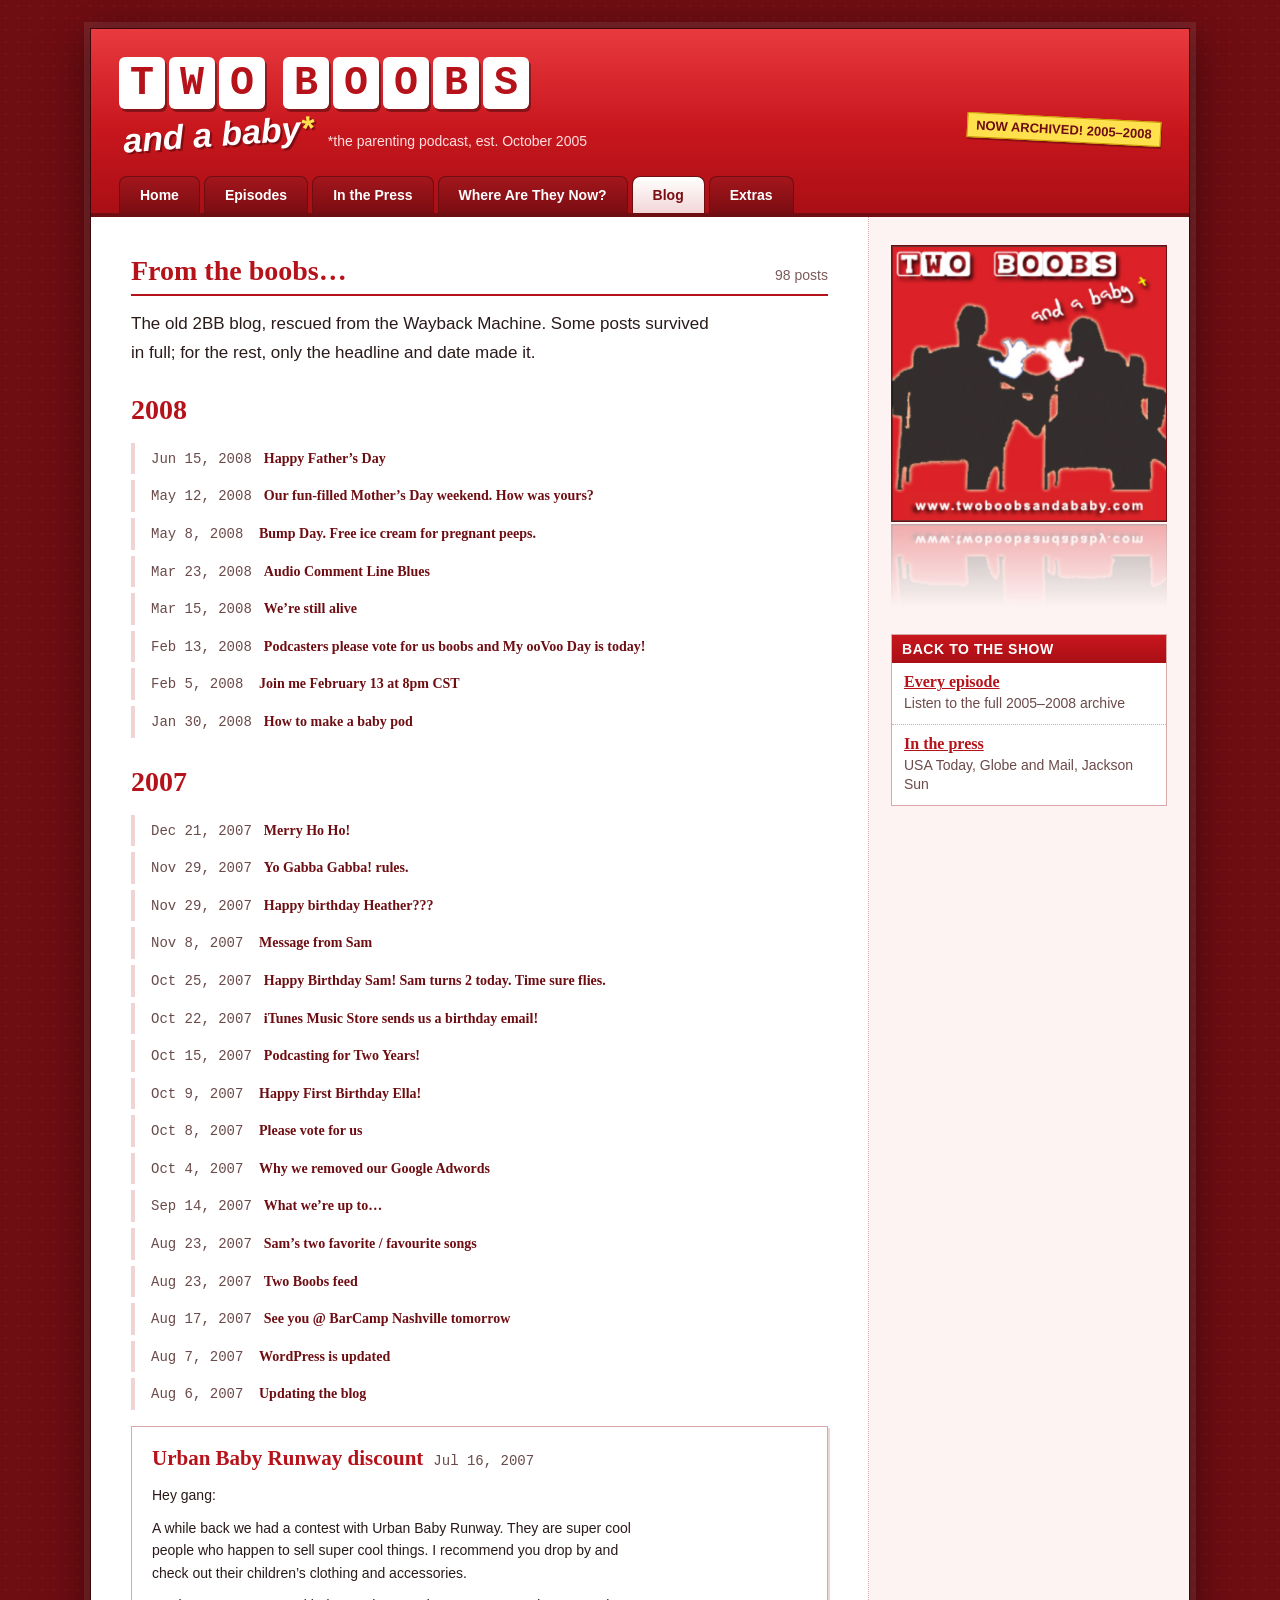
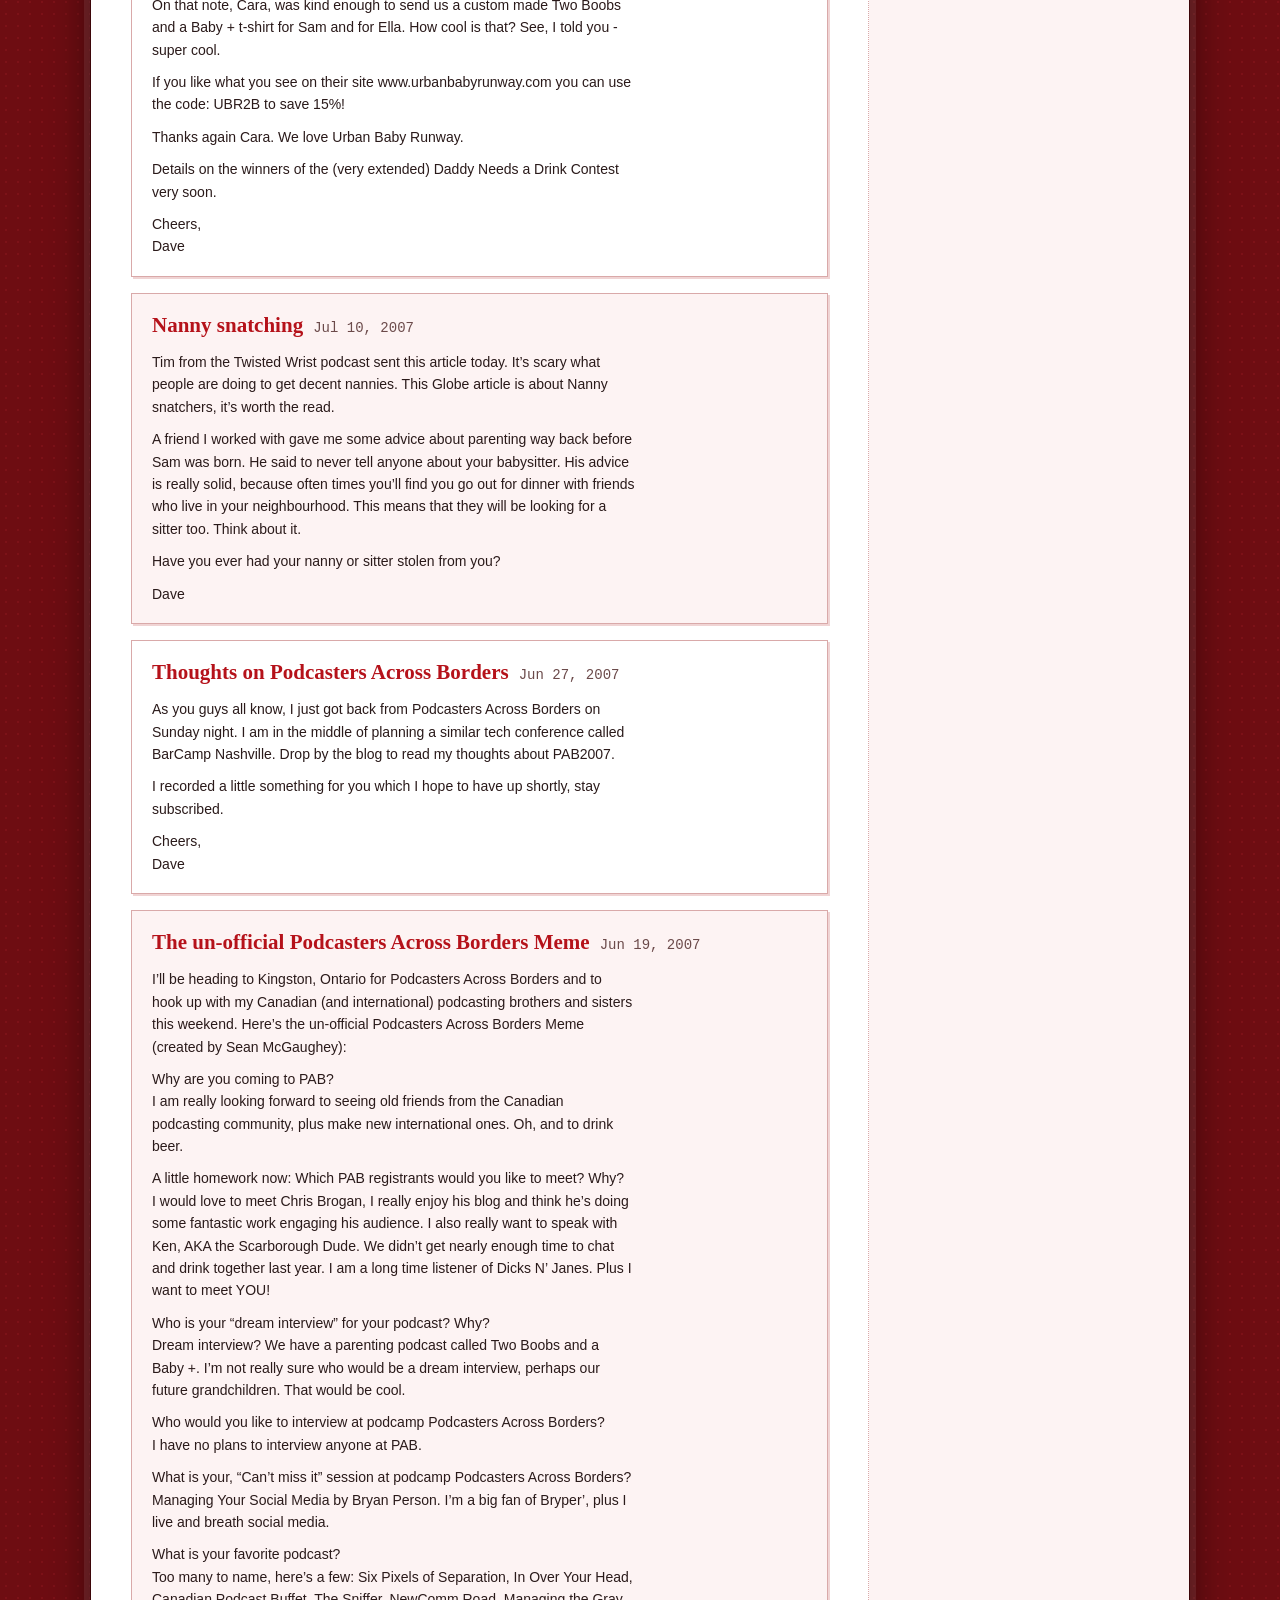
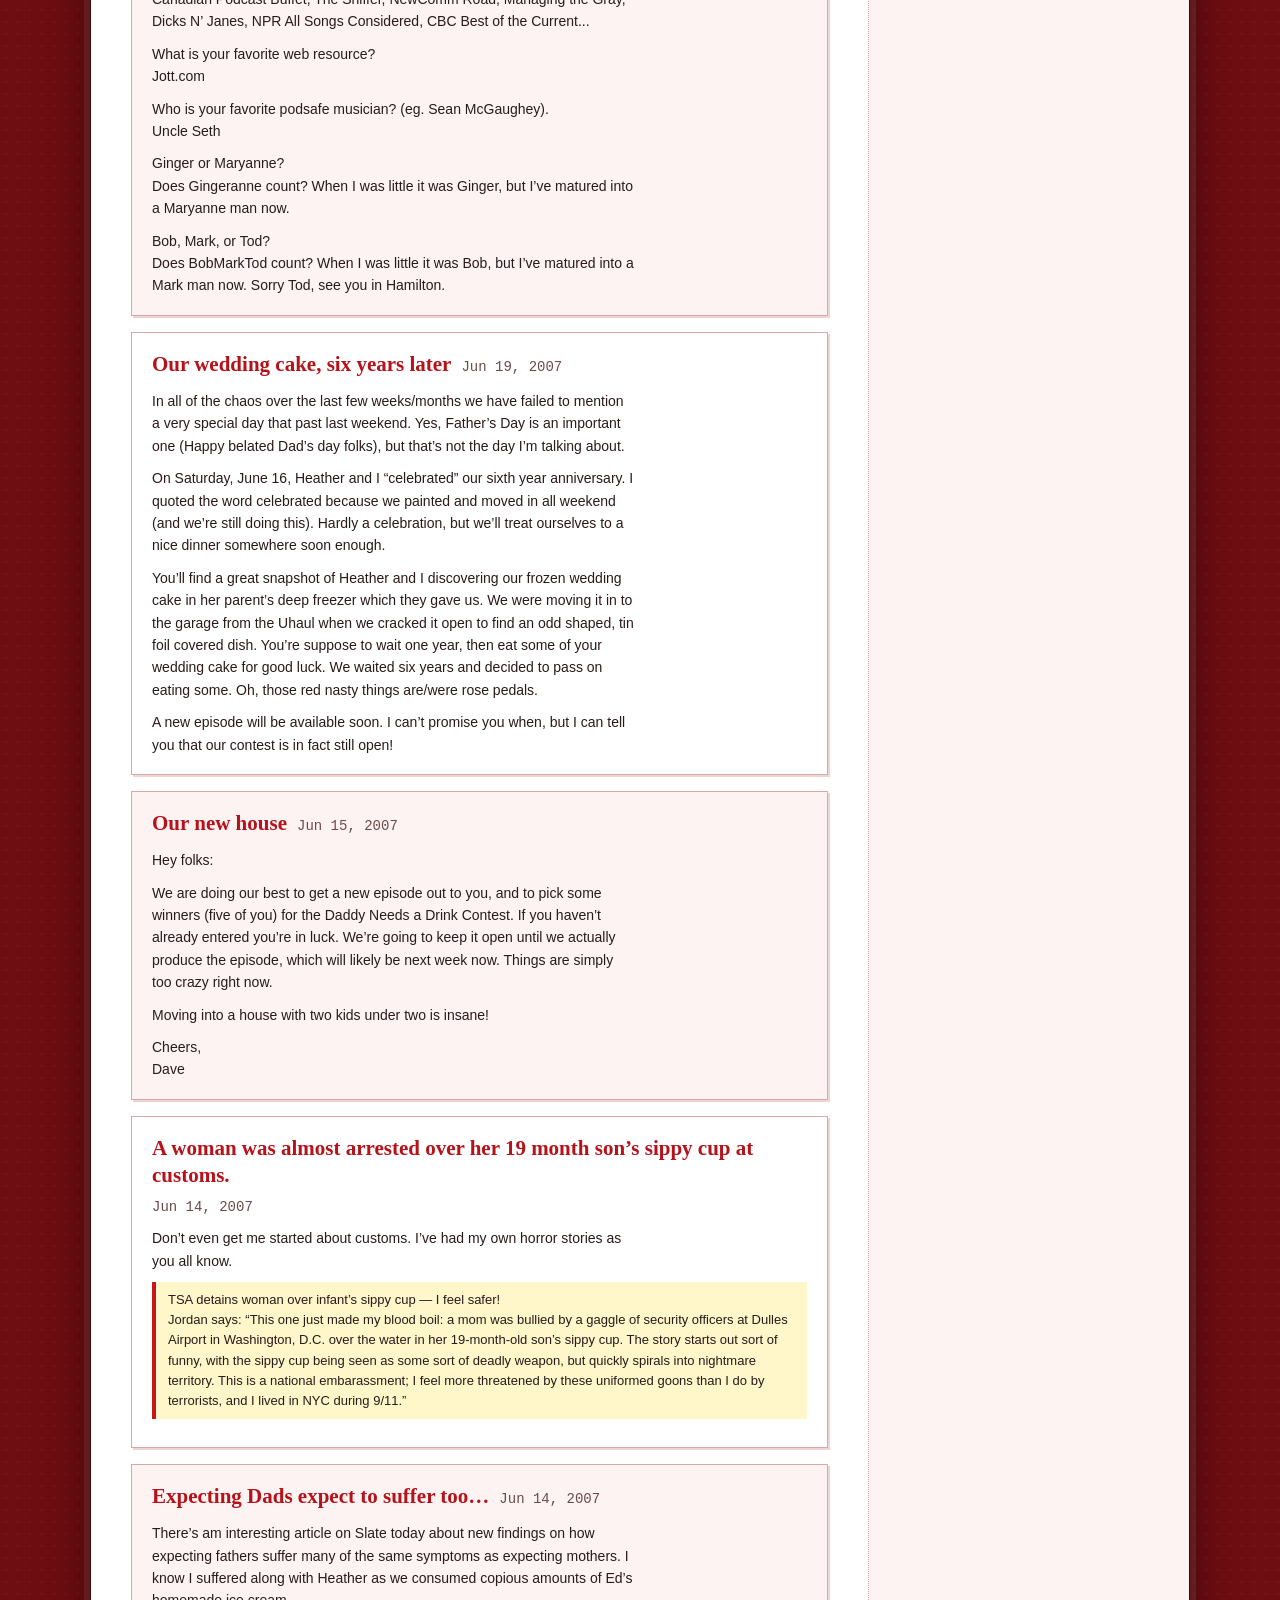
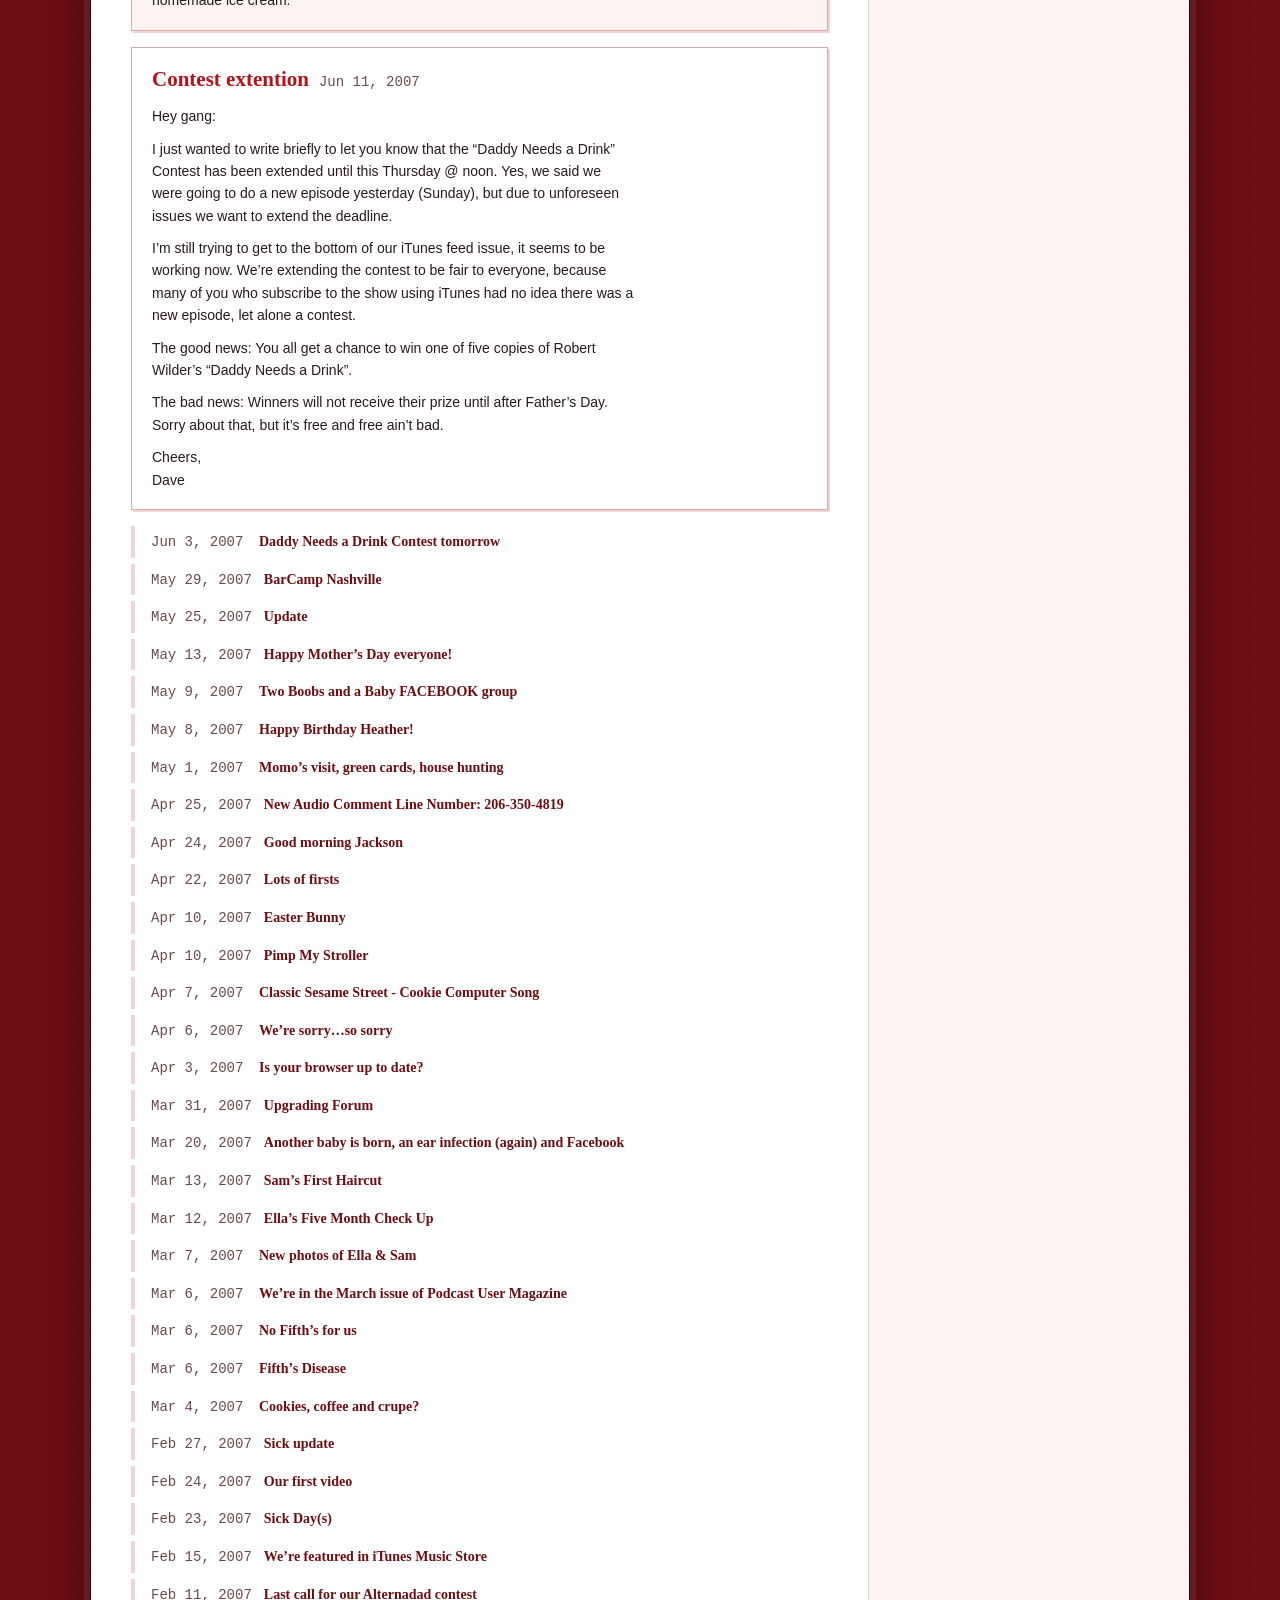
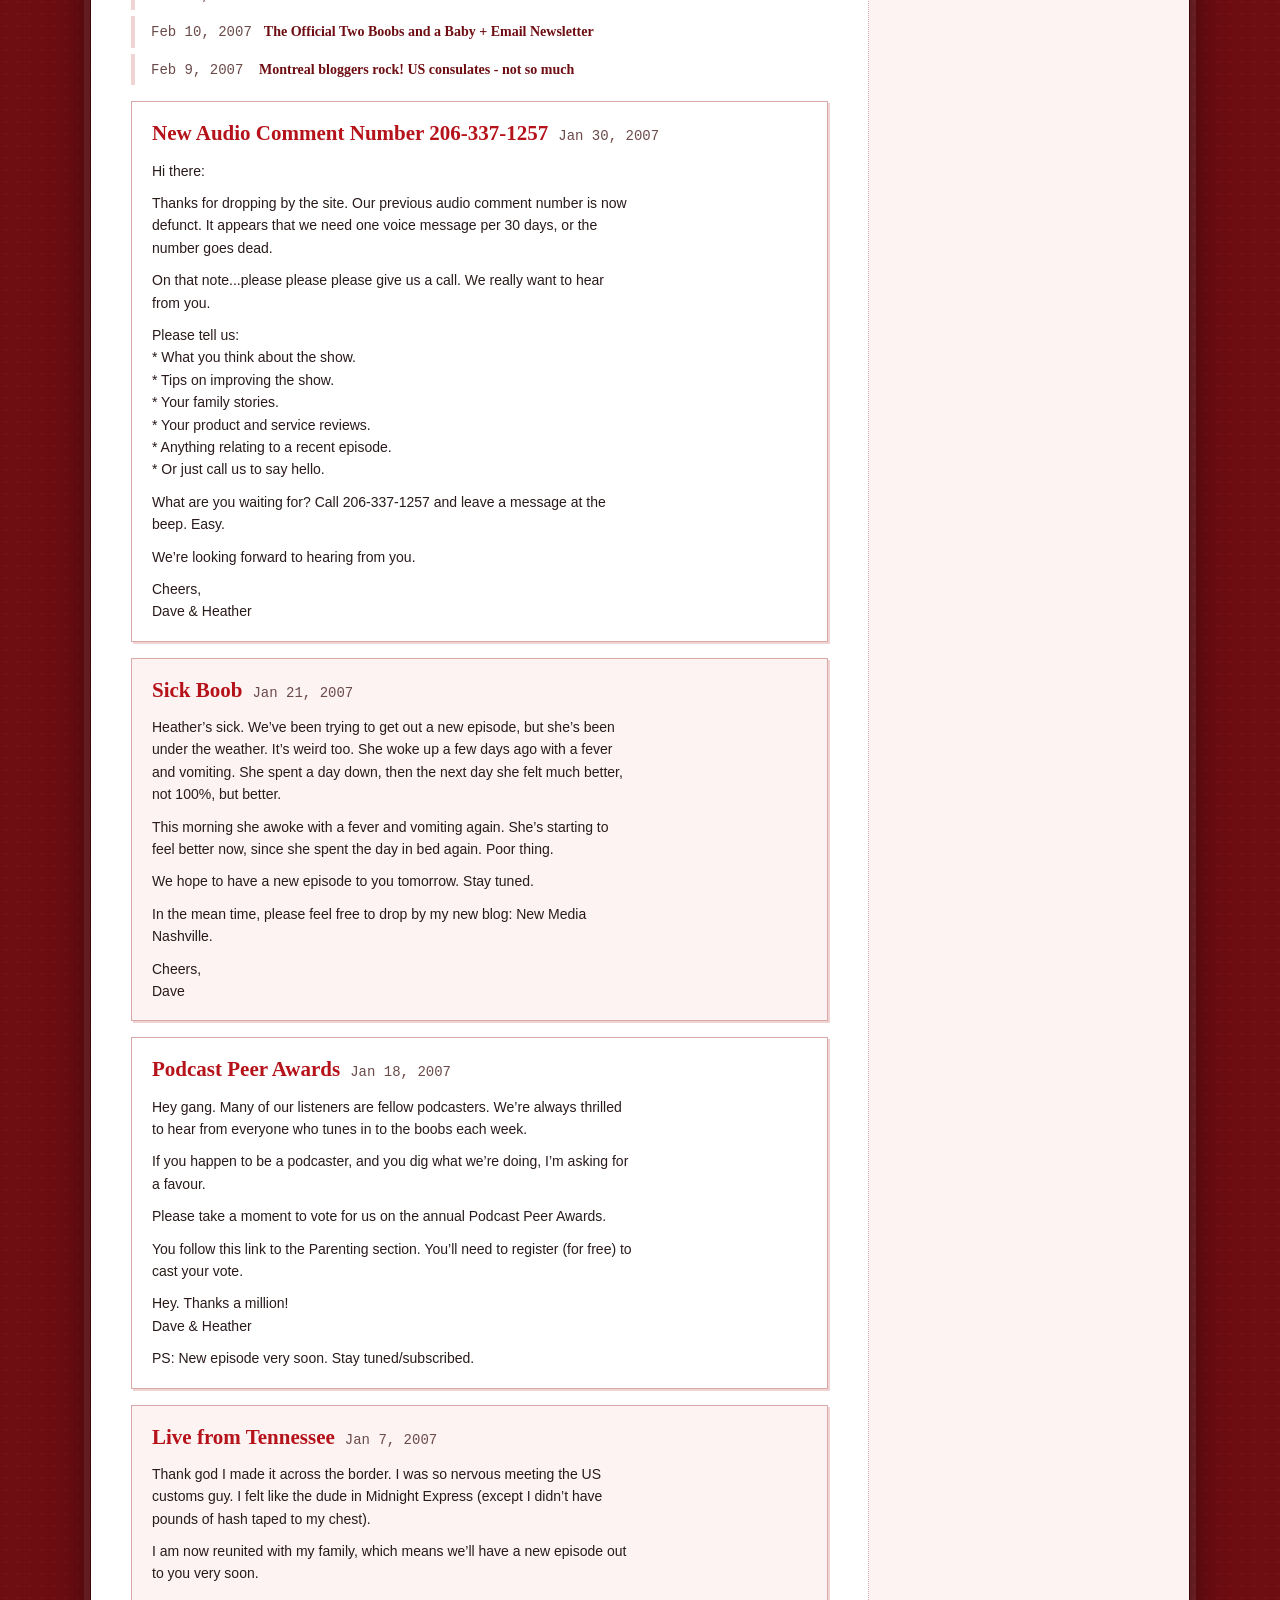
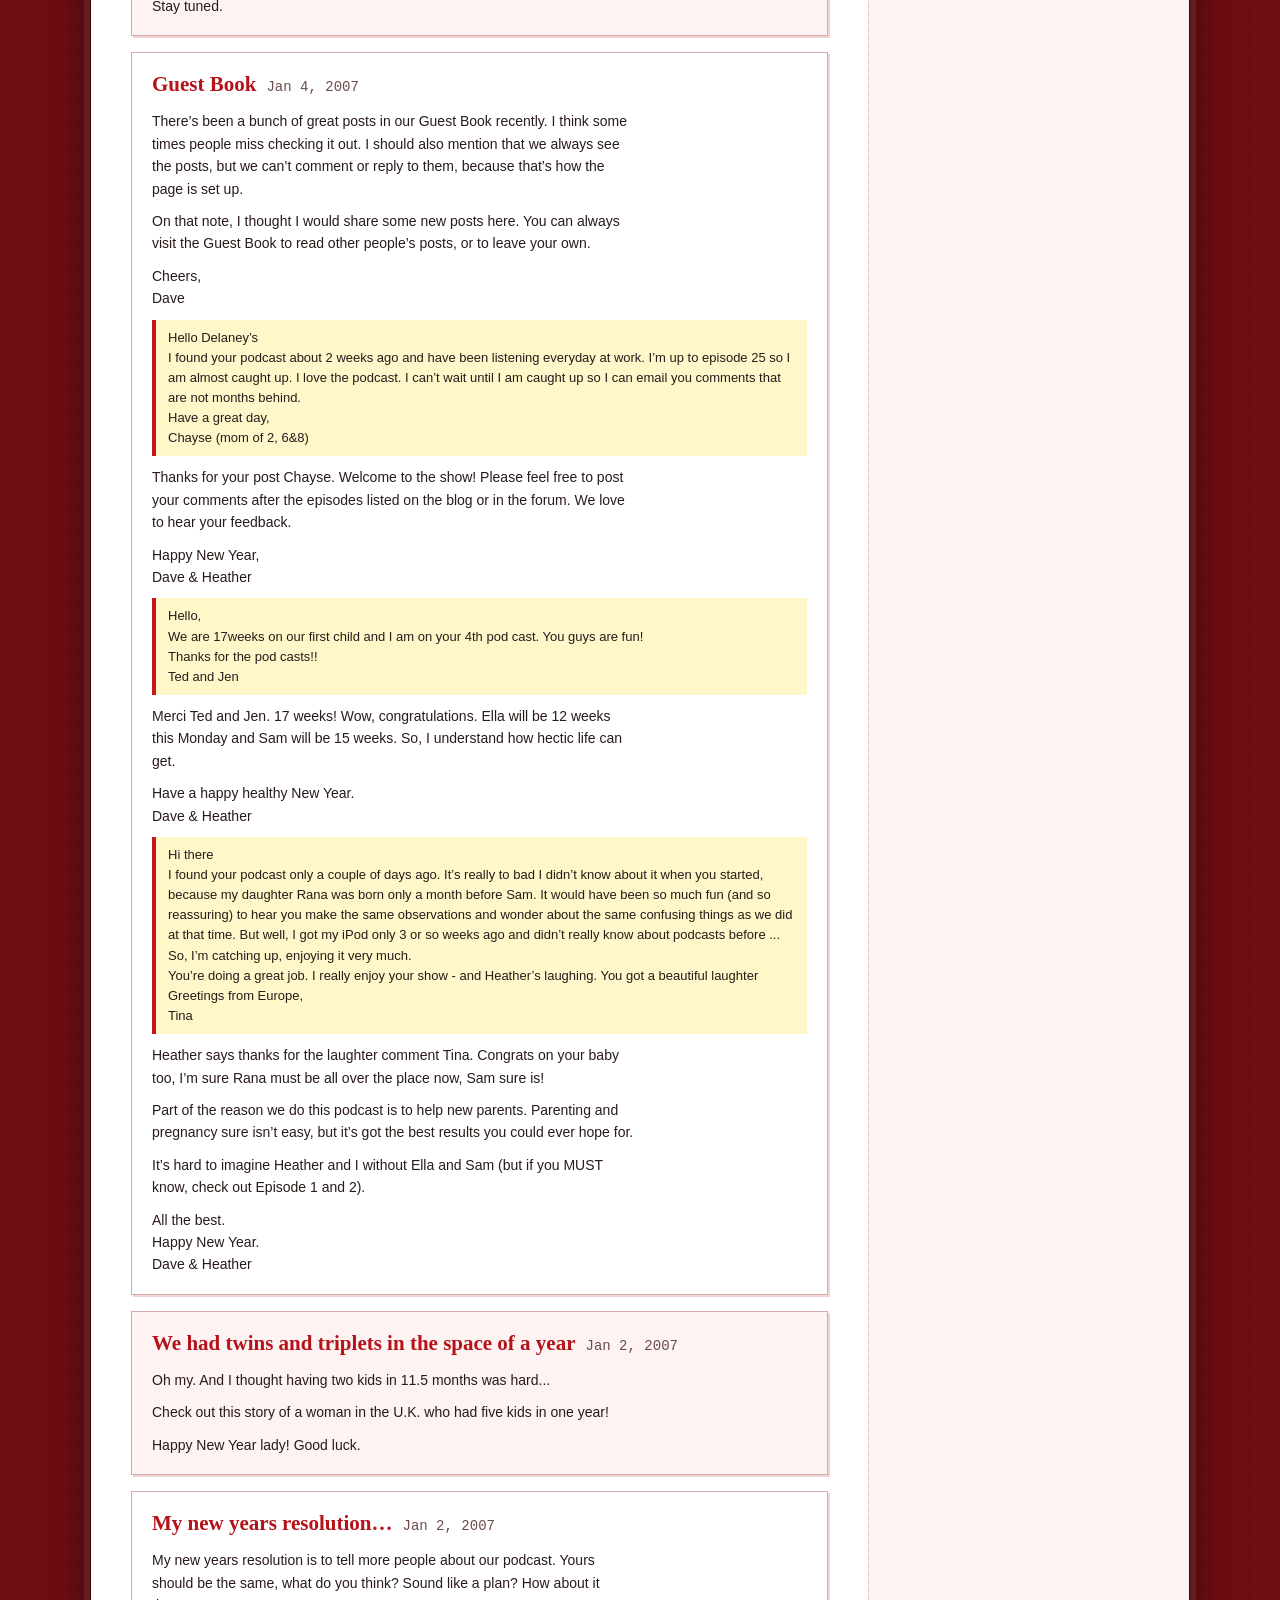
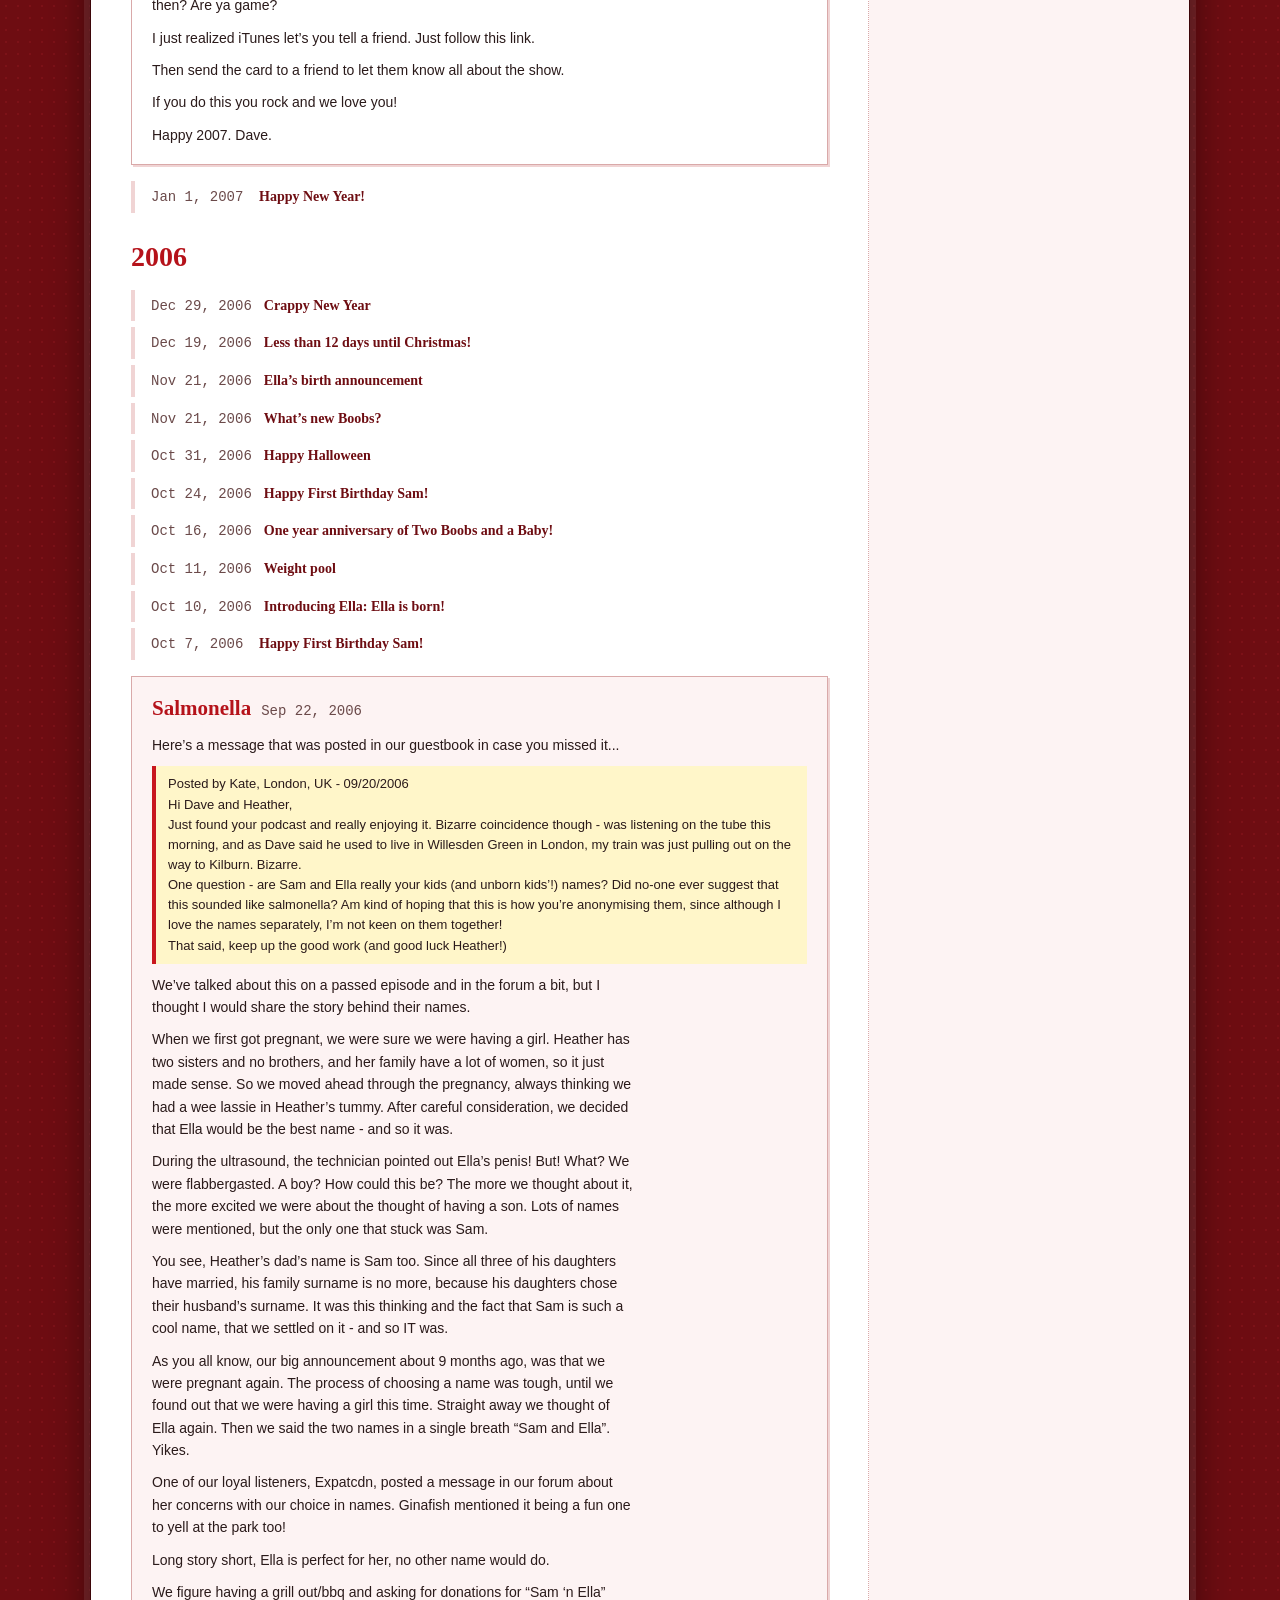
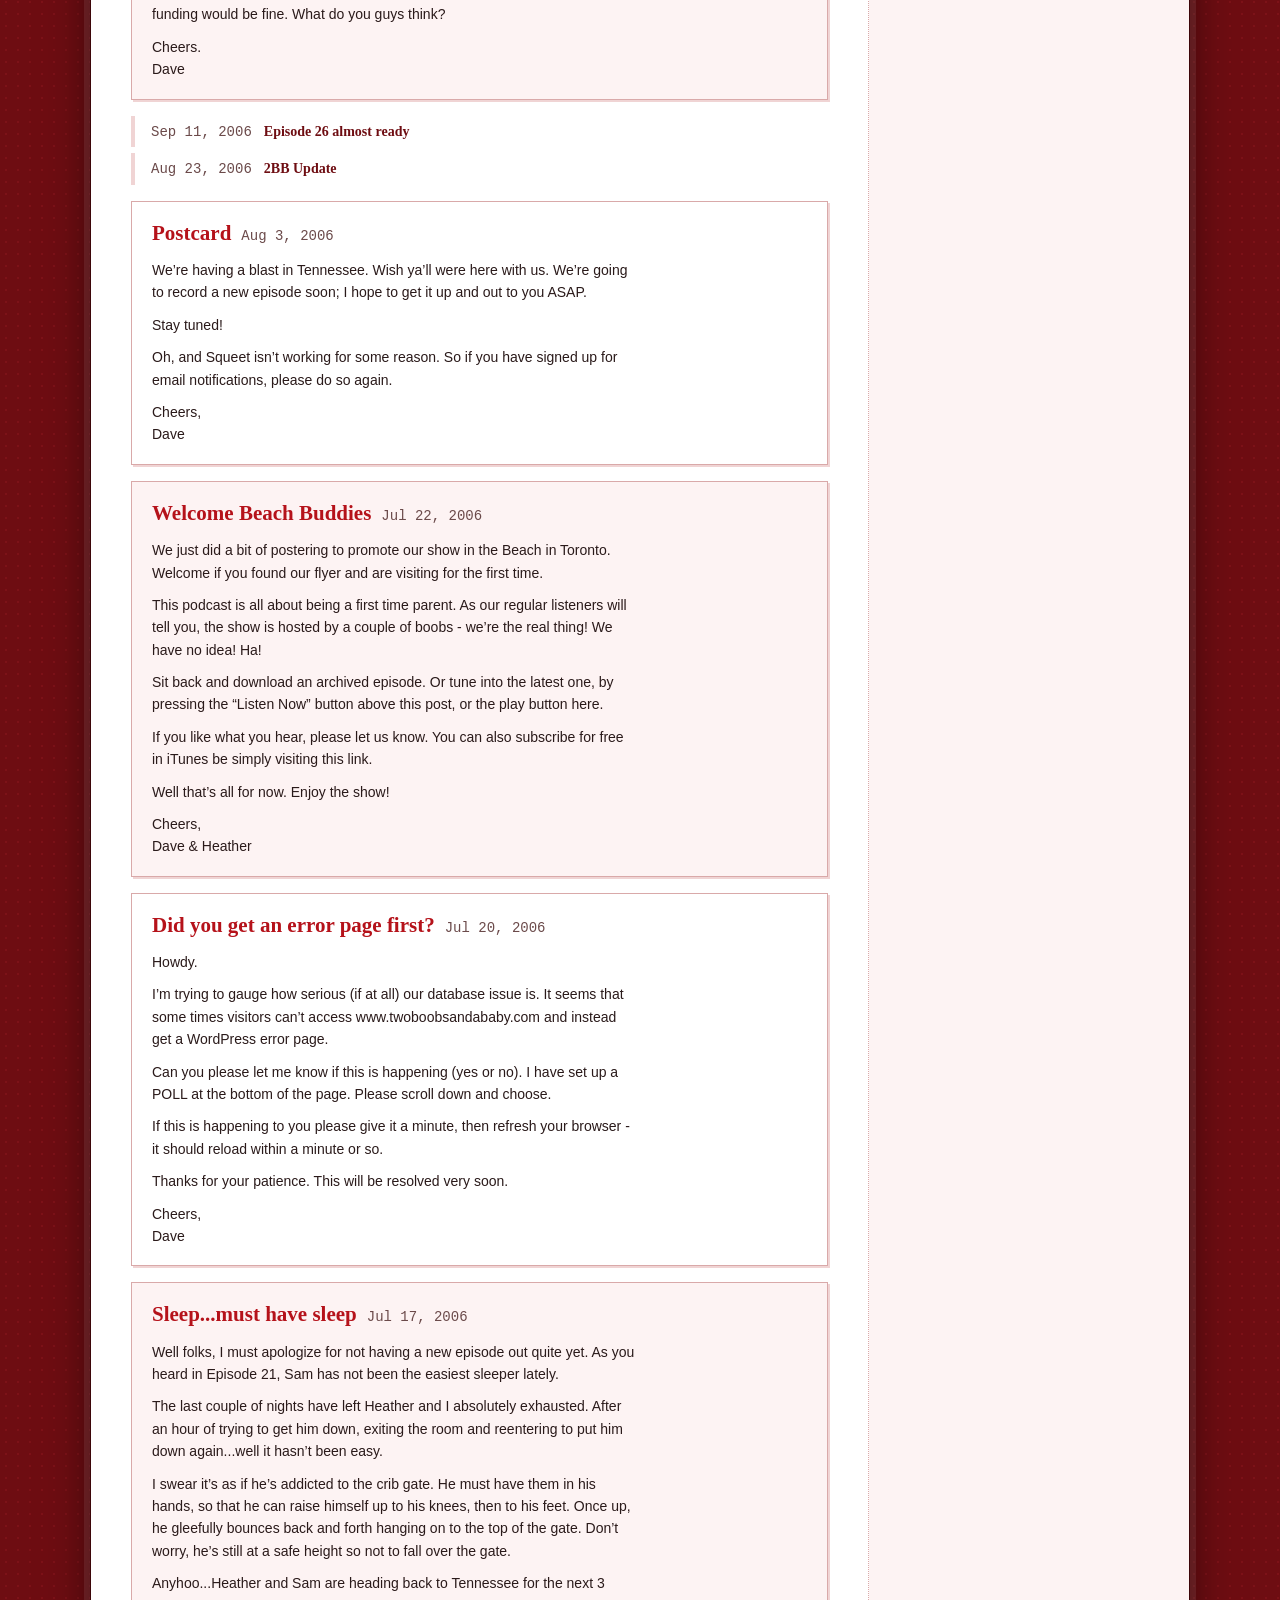
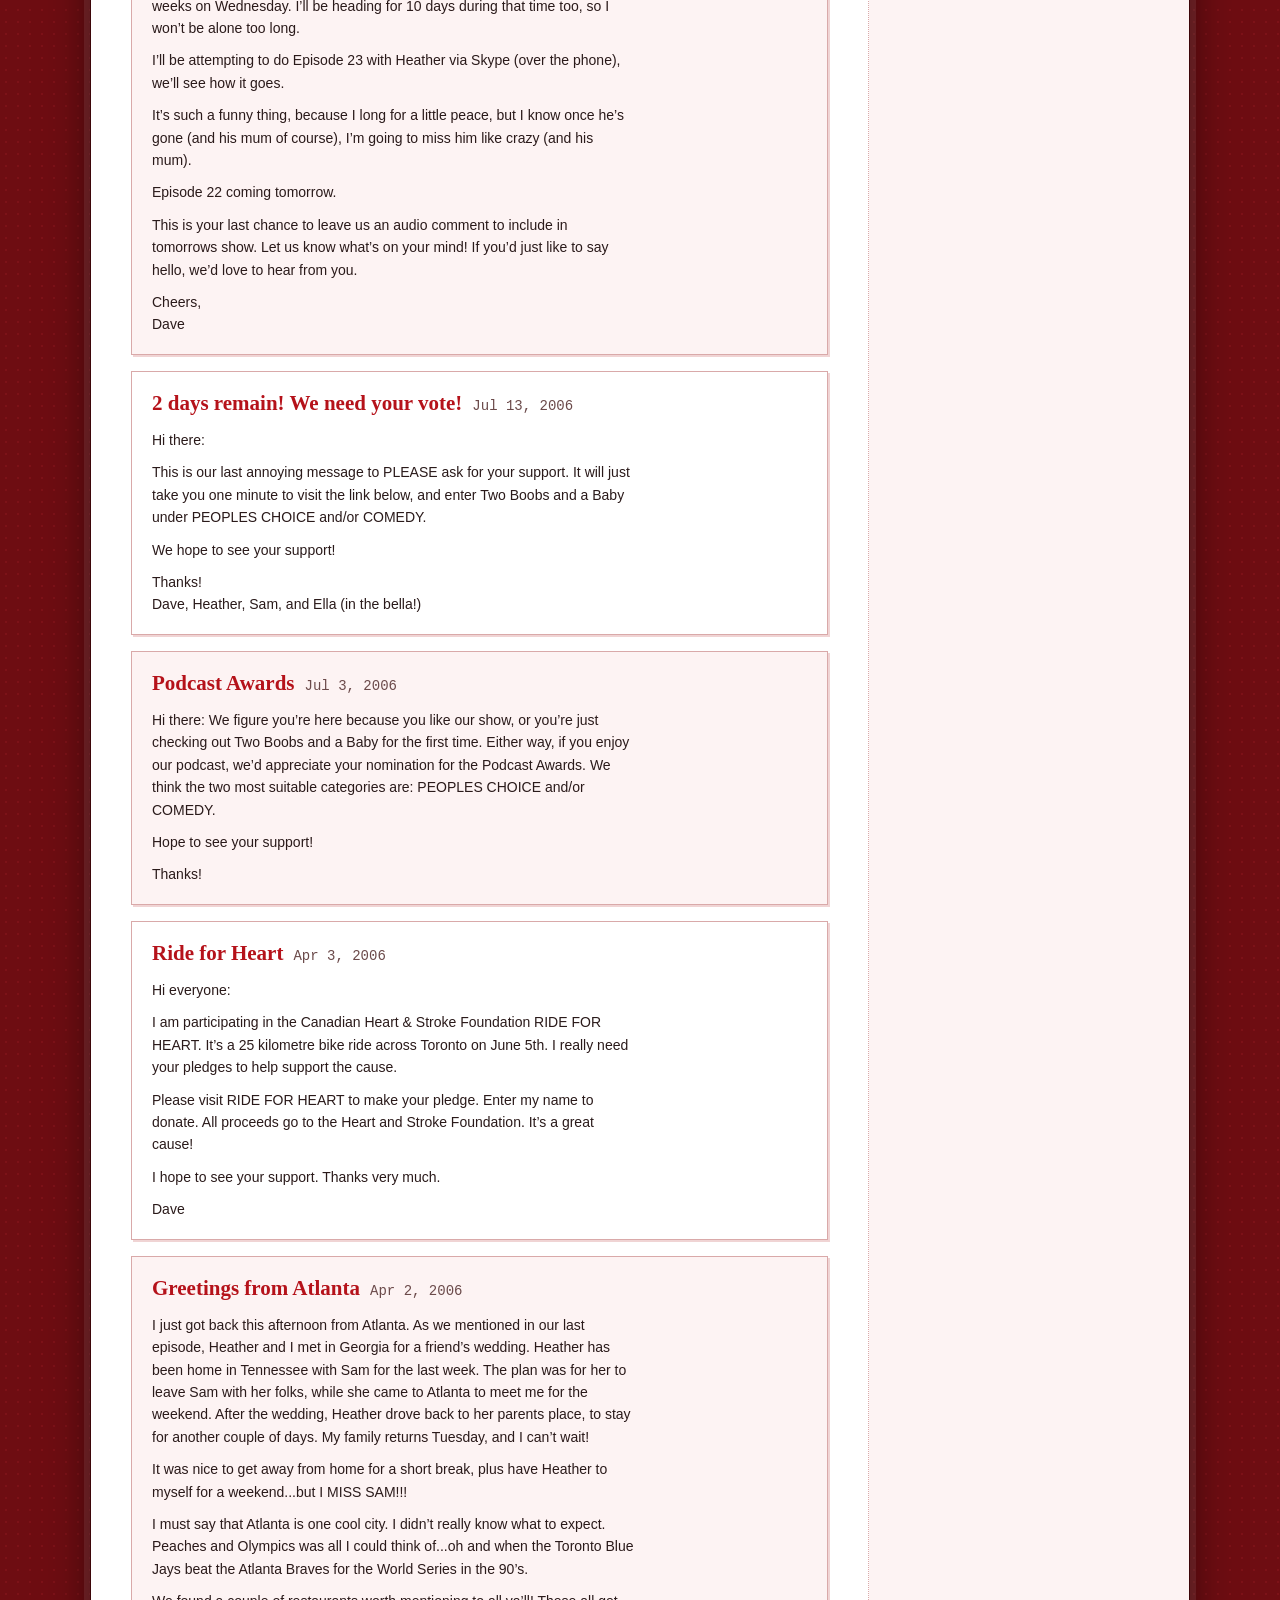
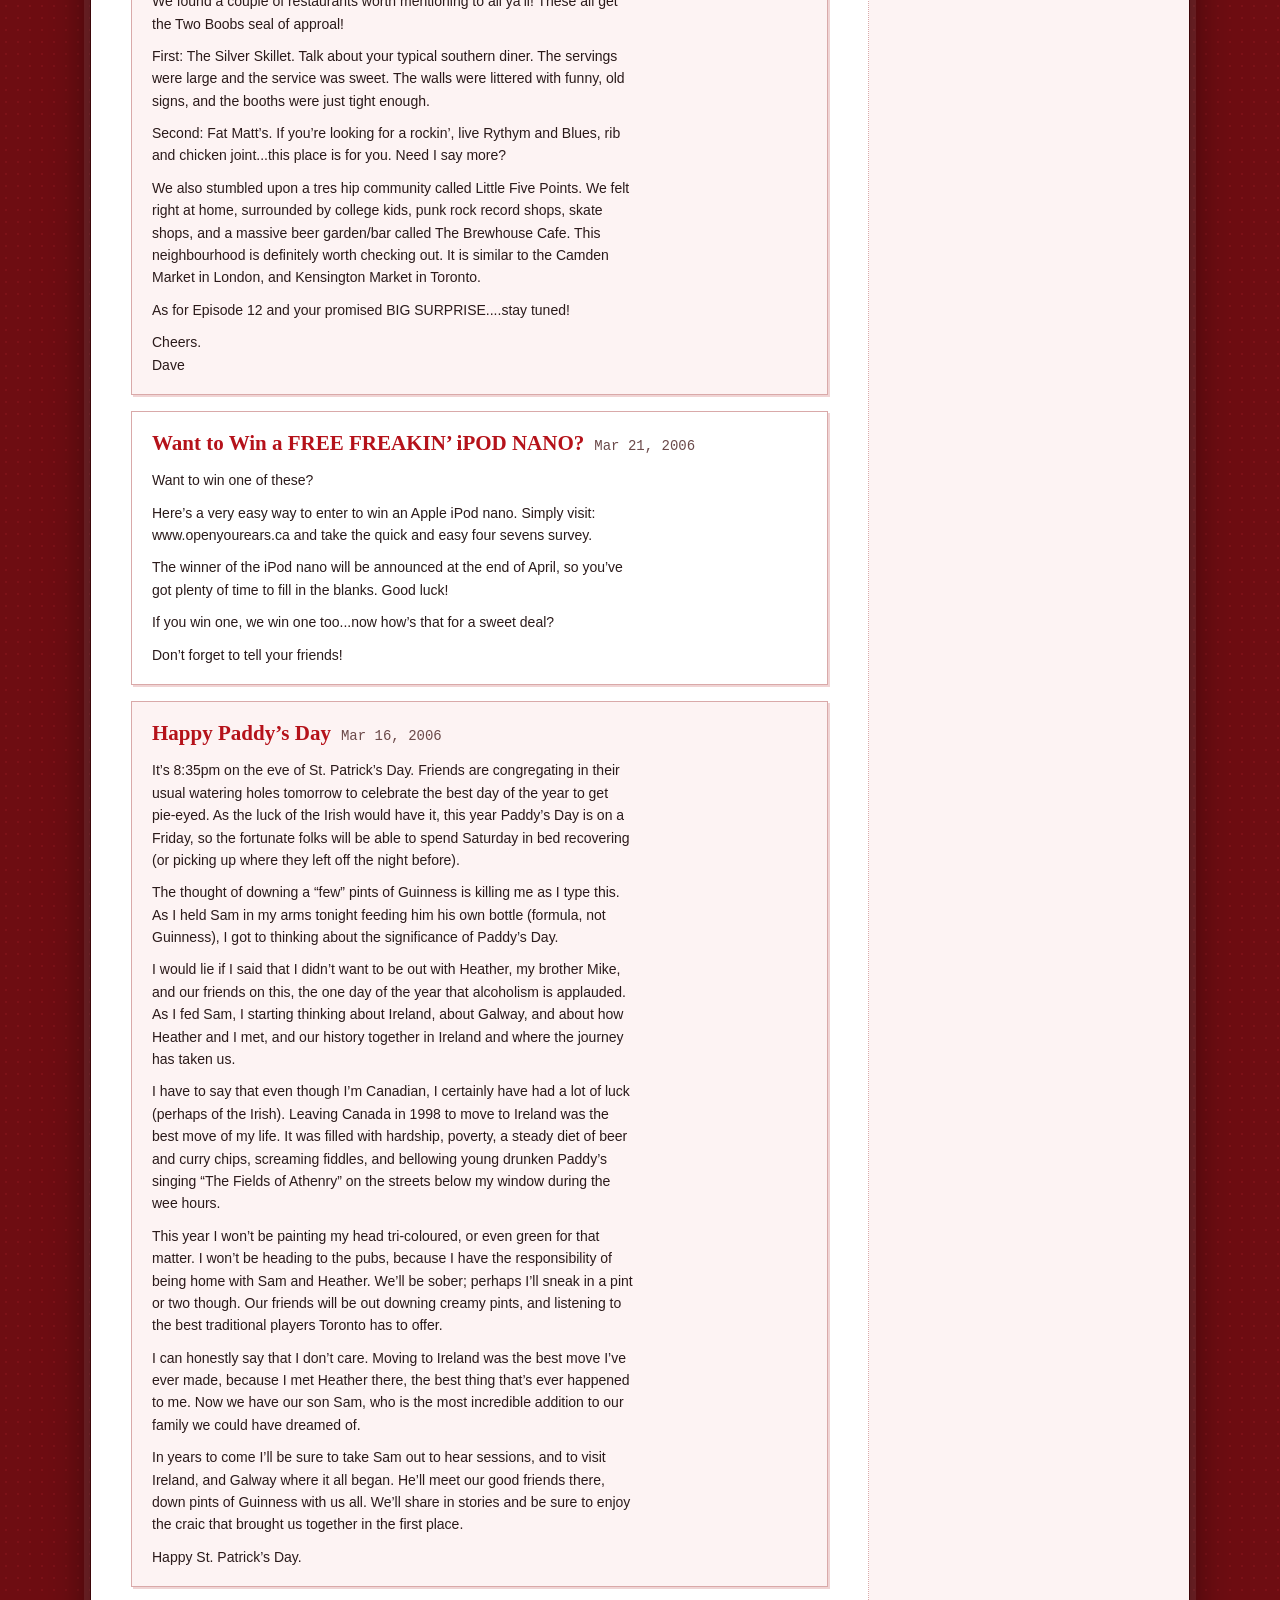
==== blog.html @ a7ed1b7a "Add Blog page with old blog posts and forum threads; timecodes in episode notes - blog.html + blog.j" ====
<!DOCTYPE html>
<html lang="en">
<head>
<meta charset="utf-8">
<meta name="viewport" content="width=device-width, initial-scale=1">
<title>Blog — Two Boobs and a Baby (2005–2008)</title>
<meta name="description" content="Posts from the old Two Boobs and a Baby blog and forum, 2006–2008.">
<link rel="icon" href="assets/album-art.png">
<link rel="stylesheet" href="styles.css">
<script src="blog.js" defer></script>
</head>
<body>
<div class="page">
  <header class="masthead">
    <div class="masthead-top">
      <a class="logo" href="index.html" style="text-decoration:none;background:none">
        <div class="tiles">
          <div class="tile-group"><span>T</span><span>W</span><span>O</span></div>
          <div class="tile-group"><span>B</span><span>O</span><span>O</span><span>B</span><span>S</span></div>
        </div>
        <div class="subline">
          <span class="and-a-baby">and a baby<span class="star">*</span></span>
          <span class="tagline">*the parenting podcast, est. October 2005</span>
        </div>
      </a>
      <span class="sticker">NOW ARCHIVED! 2005–2008</span>
    </div>
    <nav class="tabs">
      <a href="index.html#about">Home</a>
      <a href="index.html#episodes">Episodes</a>
      <a href="index.html#press">In the Press</a>
      <a href="index.html#now">Where Are They Now?</a>
      <a href="blog.html" class="active">Blog</a>
      <a href="extras.html">Extras</a>
    </nav>
  </header>

  <div class="columns">
    <main>
      <section id="blog">
        <div class="section-head">
          <h1>From the boobs…</h1>
          <span class="count" id="blog-count"></span>
        </div>
        <p>The old 2BB blog, rescued from the Wayback Machine. Some posts survived in full; for the rest, only the headline and date made it.</p>
        <div class="extras-list" id="blog-list"></div>
      </section>

      <section id="forum">
        <h2>Meanwhile, in the forum…</h2>
        <p>A few threads from the Two Boobs and a Baby Forum, where listeners ranked up from Fetus to Teenager.</p>
        <div class="extras-list" id="forum-list"></div>
      </section>
    </main>

    <aside>
      <img class="album-art" src="assets/album-art.png" alt="Two Boobs and a Baby album art">
      <div class="box">
        <div class="box-head">Back to the show</div>
        <a href="index.html#episodes"><span class="pub">Every episode</span><span class="meta">Listen to the full 2005–2008 archive</span></a>
        <a href="index.html#press"><span class="pub">In the press</span><span class="meta">USA Today, Globe and Mail, Jackson Sun</span></a>
      </div>
    </aside>
  </div>

  <footer>
    <span>© 2005–2008 Two Boobs and a Baby · Heather &amp; Dave Delaney</span>
    <span>Contact us <a href="mailto:boobsbaby@gmail.com" style="color:#fff">boobsbaby@gmail.com</a></span>
  </footer>
</div>
</body>
</html>
---- styles.css ----
* { box-sizing: border-box; }
html { scroll-behavior: smooth; }
body { margin: 0; background: #6e0d12 radial-gradient(#7d1218 1.5px, transparent 1.5px) 0 0/12px 12px; font-family: Verdana, Geneva, Tahoma, sans-serif; color: #2a1a1a; padding: 28px 14px 48px; -webkit-font-smoothing: antialiased; }
@media (max-width: 560px) { body { padding: 0; } .page { border: none; box-shadow: none; } }
:focus-visible { outline: 3px solid #ffe14d; outline-offset: 2px; }
img { max-width: 100%; }
a { color: #c41820; text-decoration: underline; }
a:hover { color: #7a0d12; background: #ffef9e; }

.page { max-width: 980px; margin: 0 auto; background: #fff; border: 1px solid #3d0609; box-shadow: 0 0 0 6px rgba(255,255,255,.08), 0 10px 40px rgba(0,0,0,.5); }

/* Masthead */
.masthead { background: linear-gradient(#e83a3f, #c8161d 55%, #a90f15); border-bottom: 4px solid #6e0d12; padding: 28px 28px 0; }
.masthead-top { display: flex; align-items: flex-end; justify-content: space-between; gap: 20px; flex-wrap: wrap; }
.logo { display: flex; flex-direction: column; gap: 6px; }
.tiles { display: flex; gap: 18px; flex-wrap: wrap; }
.tile-group { display: flex; gap: 4px; }
.tile-group span { width: 46px; height: 52px; display: flex; align-items: center; justify-content: center; background: #fff; border-radius: 6px; box-shadow: 2px 3px 0 rgba(0,0,0,.35); font: bold 40px "Courier New", Courier, monospace; color: #b5121a; }
.subline { display: flex; align-items: baseline; gap: 14px; flex-wrap: wrap; padding-left: 4px; }
.and-a-baby { font: italic bold 34px "Trebuchet MS", Verdana, sans-serif; color: #fff; text-shadow: 2px 2px 0 rgba(0,0,0,.35); transform: rotate(-4deg); display: inline-block; white-space: nowrap; }
.star { color: #ffe14d; }
.tagline { font-size: 12px; color: #ffe0e0; white-space: nowrap; }
.sticker { margin-bottom: 12px; font: bold 11px Verdana, sans-serif; color: #6e0d12; background: #ffe14d; border: 1px solid #c79a00; padding: 4px 8px; white-space: nowrap; transform: rotate(3deg); box-shadow: 1px 2px 0 rgba(0,0,0,.3); }
.tabs { display: flex; gap: 4px; margin-top: 22px; flex-wrap: wrap; }
.tabs a { font: bold 12px Verdana, sans-serif; color: #fff; background: linear-gradient(#a3161c, #7a0d12); border: 1px solid #6e0d12; border-bottom: none; border-radius: 8px 8px 0 0; padding: 8px 16px; text-decoration: none; white-space: nowrap; }
.tabs a.active, .tabs a:hover { color: #7a0d12; background: linear-gradient(#fff, #f3d6d6); }

/* Layout */
.columns { display: grid; grid-template-columns: minmax(0, 1fr) 300px; }
main { min-width: 0; padding: 28px; display: flex; flex-direction: column; gap: 36px; border-right: 1px dotted #d9a9a9; }
@media (max-width: 820px) {
  .columns { grid-template-columns: minmax(0, 1fr); }
  main { border-right: none; border-bottom: 1px dotted #d9a9a9; }
  aside { display: grid !important; grid-template-columns: repeat(auto-fit, minmax(min(100%, 240px), 1fr)); align-items: start; }
}
@media (max-width: 560px) {
  .masthead { padding: 20px 16px 0; }
  .tile-group span { width: 34px; height: 40px; font-size: 30px; }
  .and-a-baby { font-size: 28px; }
  .tagline { white-space: normal; }
  .tabs a { padding: 7px 10px; font-size: 11px; }
  main, aside { padding: 20px 16px; }
}
section { display: flex; flex-direction: column; gap: 14px; }
h1, h2 { margin: 0; font: bold 22px/1.25 Georgia, "Times New Roman", serif; color: #b5121a; text-wrap: balance; }
section > h1, section > h2 { border-bottom: 2px solid #b5121a; padding-bottom: 6px; }
p { margin: 0; font-size: 14px; line-height: 1.7; text-wrap: pretty; max-width: 62ch; }
.signoff { color: #7a0d12; }
.section-head { display: flex; justify-content: space-between; align-items: baseline; gap: 12px; flex-wrap: wrap; border-bottom: 2px solid #b5121a; padding-bottom: 6px; }
.count { font-size: 11px; color: #7a5a5a; }

/* Episodes */
.ep-table { border: 1px solid #d9a9a9; }
.ep-grid { display: grid; grid-template-columns: 170px 64px 92px minmax(0,1fr) 52px; gap: 12px; align-items: center; }
.ep-header { padding: 6px 10px; background: linear-gradient(#c8161d, #a90f15); color: #fff; font: bold 11px Verdana, sans-serif; text-transform: uppercase; letter-spacing: .04em; }
.r { text-align: right; }
.ep { padding: 6px 10px; background: #fff; border-top: 1px solid #f0d4d4; }
.ep:nth-child(even) { background: #fdf3f3; }
.ep:hover { background: #fff0f0; }
.ep.current { background: #fff6c9; }
.ep.current .title { font-weight: bold; }
.ep-loading { padding: 16px 10px; font-size: 13px; color: #6b4a4a; }
.code { font: bold 12px "Courier New", Courier, monospace; color: #b5121a; white-space: nowrap; }
.title { font-size: 14px; line-height: 1.35; overflow: hidden; text-overflow: ellipsis; white-space: nowrap; }
.year { font: 12px "Courier New", Courier, monospace; color: #6b4a4a; white-space: nowrap; }
.ep-notes { grid-column: 4 / -1; margin-top: -8px; font-size: 12px; line-height: 1.45; color: #6b4a4a; }
.dur { font: 12px "Courier New", Courier, monospace; color: #6b4a4a; text-align: right; }
.ep-play { min-width: 0; }
.ep-play audio { width: 100%; height: 32px; }

/* Plyr, dressed in 2BB red */
.ep-play .plyr { --plyr-color-main: #c8161d; --plyr-audio-controls-background: linear-gradient(#fff, #f3d6d6); --plyr-audio-control-color: #7a0d12; --plyr-audio-control-color-hover: #fff; --plyr-control-spacing: 4px; --plyr-control-icon-size: 14px; --plyr-range-thumb-height: 10px; --plyr-range-track-height: 4px; --plyr-font-size-time: 11px; --plyr-font-family: "Courier New", Courier, monospace; min-width: 0; }
.ep-play .plyr--audio .plyr__controls { padding: 2px 6px 2px 2px; border: 1px solid #d9a9a9; border-radius: 16px; box-shadow: inset 0 1px 0 #fff; }
.ep-play .plyr__control[data-plyr="play"] { background: linear-gradient(#ff5a5f, #b5121a); color: #fff; border-radius: 50%; padding: 6px; }
.ep-play .plyr__control[data-plyr="play"]:hover { background: linear-gradient(#ff6a6f, #c8161d); }
.ep-play .plyr--playing .plyr__control[data-plyr="play"] { background: linear-gradient(#ffb347, #e07b00); }
.ep-play .plyr__time { padding: 0 2px; }

@media (max-width: 560px) {
  .ep-header { display: none; }
  .ep { padding: 10px 12px; }
  .ep .ep-grid { grid-template-columns: auto auto minmax(0,1fr) auto; grid-template-areas: "code year title dur" "notes notes notes notes" "play play play play"; row-gap: 6px; column-gap: 10px; }
  .ep .ep-play { grid-area: play; }
  .ep .code { grid-area: code; }
  .ep .title { grid-area: title; white-space: normal; }
  .ep .dur { grid-area: dur; }
  .ep .year { grid-area: year; }
  .ep .ep-notes { grid-area: notes; margin-top: 0; }
}

/* Where are they now */
.polaroids { display: grid; grid-template-columns: repeat(auto-fit, minmax(min(100%, 200px), 1fr)); gap: 16px; }
figure { margin: 0; display: flex; flex-direction: column; gap: 6px; padding: 8px; background: #fff; border: 1px solid #d9a9a9; box-shadow: 2px 2px 0 #f0d4d4; }
.photo { aspect-ratio: 4/3; background: #fdf3f3; position: relative; }
.photo.empty { border: 1px dashed #d9a9a9; }
.photo.empty::after { content: "Photo coming soon"; position: absolute; inset: 0; display: flex; align-items: center; justify-content: center; font-size: 12px; color: #7a5a5a; }
.photo img { width: 100%; height: 100%; object-fit: cover; display: block; }
figcaption { font-size: 12px; color: #6b4a4a; text-align: center; }
figcaption strong { color: #b5121a; }

/* Sidebar */
aside { min-width: 0; padding: 28px 22px; background: #fdf3f3; display: flex; flex-direction: column; gap: 24px; }
.album-art { width: 100%; display: block; border: 1px solid #6e0d12; -webkit-box-reflect: below 2px linear-gradient(transparent 70%, rgba(255,255,255,.35)); margin-bottom: 32%; }
@supports not (-webkit-box-reflect: below) { .album-art { margin-bottom: 0; } }
.box { display: flex; flex-direction: column; border: 1px solid #d9a9a9; background: #fff; }
.box-head { background: linear-gradient(#c8161d, #a90f15); color: #fff; font: bold 12px Verdana, sans-serif; padding: 6px 10px; text-transform: uppercase; letter-spacing: .04em; }
.box a { display: flex; flex-direction: column; gap: 3px; padding: 10px 12px; border-bottom: 1px dotted #d9a9a9; text-decoration: none; }
.box a:hover { background: #fff6c9; }
.box a:last-child { border-bottom: none; }
.pub { font: bold 13px Georgia, serif; color: #b5121a; text-decoration: underline; }
.meta { font-size: 12px; color: #6b4a4a; line-height: 1.4; }
.ep-notes { white-space: pre-line; }
.ep-notes summary { cursor: pointer; color: #b5121a; font-weight: bold; text-decoration: underline; }
details.ep-notes[open] summary { margin-bottom: 4px; }
.blog-year { margin: 10px 0 0; }
.post-body p, .msg p { margin: 0 0 10px; font-size: 14px; line-height: 1.6; white-space: pre-line; }
.post-body p:last-child, .msg p:last-child { margin-bottom: 0; }
.post-body blockquote { margin: 0 0 10px; padding: 8px 12px; border-left: 4px solid #c8161d; background: #fff6c9; font-size: 13px; line-height: 1.55; white-space: pre-line; }
.post-slim + .post-slim { margin-top: -10px; }
.post-slim { display: flex; gap: 12px; align-items: baseline; padding: 6px 16px; border-left: 4px solid #f0d4d4; }
.post-slim .extra-date { flex: 0 0 96px; white-space: nowrap; }
.post-slim-title { font: bold 14px/1.4 Georgia, "Times New Roman", serif; color: #6e0d12; }
.msg { padding: 10px 0 0; border-top: 1px dotted #d9a9a9; }
.msg-who { margin-bottom: 4px; font-size: 13px; color: #b5121a; }
.shout { margin: 0; padding: 10px 12px; border-bottom: 1px dotted #d9a9a9; font: italic 13px/1.45 Georgia, serif; color: #3a2a2a; }
.shout cite { display: block; margin-top: 4px; font: normal 11px Verdana, sans-serif; color: #6b4a4a; }
.shout-src { padding: 8px 12px; font-size: 11px; color: #6b4a4a; background: #fff6c9; }
.clippings { display: flex; flex-direction: column; gap: 10px; }
.label { font: bold 12px Verdana, sans-serif; color: #7a0d12; text-transform: uppercase; letter-spacing: .04em; }
.clip-grid { display: grid; grid-template-columns: repeat(2, minmax(0,1fr)); gap: 8px; }
.clip { aspect-ratio: 3/4; border: 1px solid #d9a9a9; background: #fff; padding: 3px; box-shadow: 2px 2px 0 #f0d4d4; display: block; position: relative; }
.clip img { width: 100%; height: 100%; object-fit: contain; display: block; }
.empty img { display: none; }
.empty { border-style: dashed; }
.clip:hover { background: #fff6c9; }
.clip.empty::after { content: attr(data-label); position: absolute; inset: 0; display: flex; align-items: center; justify-content: center; text-align: center; font-size: 11px; color: #7a5a5a; padding: 4px; }
.buttons { display: flex; flex-direction: column; gap: 6px; align-items: flex-start; }
.buttons span { font: bold 10px Verdana, sans-serif; padding: 2px 6px; letter-spacing: .05em; }
.b-rss { color: #fff; background: #f26522; border: 1px solid #a8400c; }
.b-gray { color: #fff; background: #6e6e6e; border: 1px solid #333; }
.b-yellow { color: #7a0d12; background: #ffe14d; border: 1px solid #c79a00; }

footer { background: linear-gradient(#a90f15, #6e0d12); color: #ffe0e0; font-size: 12px; padding: 14px 28px; display: flex; justify-content: space-between; gap: 12px; flex-wrap: wrap; }

/* Extras page */
.extras-list { display: flex; flex-direction: column; gap: 16px; }
.extra { display: flex; flex-direction: column; gap: 10px; padding: 14px 16px; background: #fff; border: 1px solid #d9a9a9; box-shadow: 2px 2px 0 #f0d4d4; }
.extra:nth-child(even) { background: #fdf3f3; }
.extra-head { display: flex; align-items: baseline; gap: 10px; flex-wrap: wrap; }
.extra-type { font: bold 10px Verdana, sans-serif; letter-spacing: .05em; color: #fff; background: linear-gradient(#c8161d, #a90f15); border: 1px solid #6e0d12; padding: 2px 6px; }
.extra-title { font: bold 17px/1.3 Georgia, "Times New Roman", serif; color: #b5121a; margin: 0; border: none; padding: 0; }
.extra-date { font: 12px "Courier New", Courier, monospace; color: #6b4a4a; }
.extra audio { width: 100%; height: 36px; }
.extra video { width: 100%; border: 1px solid #a90f15; background: #000; }
.extra-thumb { display: block; border: 1px solid #d9a9a9; background: #fff; padding: 4px; max-width: 360px; }
.extra-thumb img { display: block; width: 100%; height: auto; }
.extra .dl { align-self: flex-start; }
.extra-video { position: relative; aspect-ratio: 16/9; border: 1px solid #a90f15; background: #000; }
.extra-video iframe { position: absolute; inset: 0; width: 100%; height: 100%; border: 0; }

/* Larger type on desktop */
@media (min-width: 900px) {
  .page { max-width: 1100px; }
  .columns { grid-template-columns: minmax(0, 1fr) 320px; }
  main { padding: 36px 40px; }
  h1, h2 { font-size: 28px; }
  p { font-size: 17px; line-height: 1.7; }
  .tabs a { font-size: 14px; padding: 10px 20px; }
  .tagline { font-size: 14px; }
  .sticker { font-size: 13px; }
  .count { font-size: 14px; }
  .ep-header { font-size: 13px; padding: 8px 12px; }
  .ep { padding: 8px 12px; }
  .ep-grid { grid-template-columns: 190px 72px 108px minmax(0,1fr) 60px; }
  .year { font-size: 14px; }
  .code { font-size: 14px; }
  .title { font-size: 16px; }
  .dur { font-size: 14px; }
  .ep-notes { font-size: 13px; }
  .ep-play .plyr { --plyr-font-size-time: 12px; }
  figcaption { font-size: 14px; }
  .box-head, .label { font-size: 14px; }
  .pub { font-size: 16px; }
  .meta { font-size: 14px; }
  .buttons span { font-size: 11px; }
  footer { font-size: 13px; }
  .extra { padding: 18px 20px; gap: 12px; }
  .extra-type { font-size: 11px; }
  .extra-title { font-size: 21px; }
  .extra-date { font-size: 14px; }
}
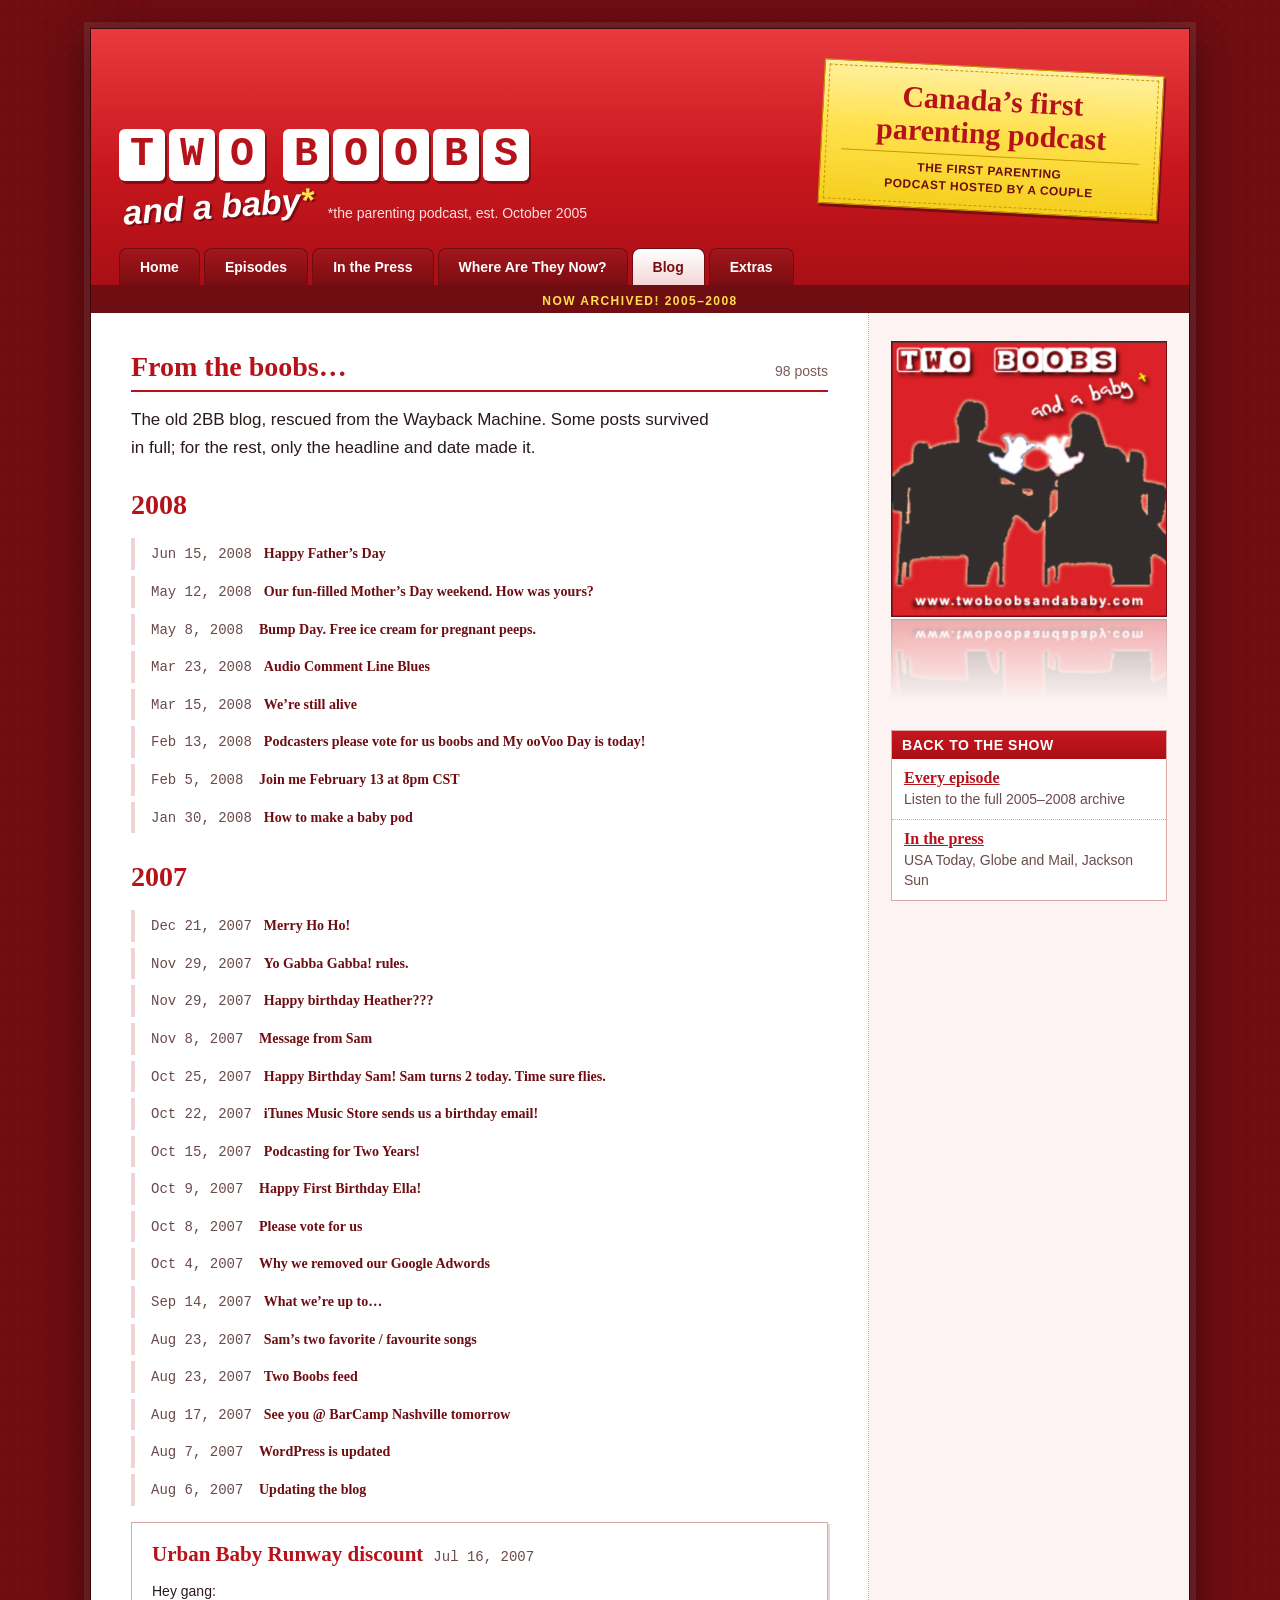
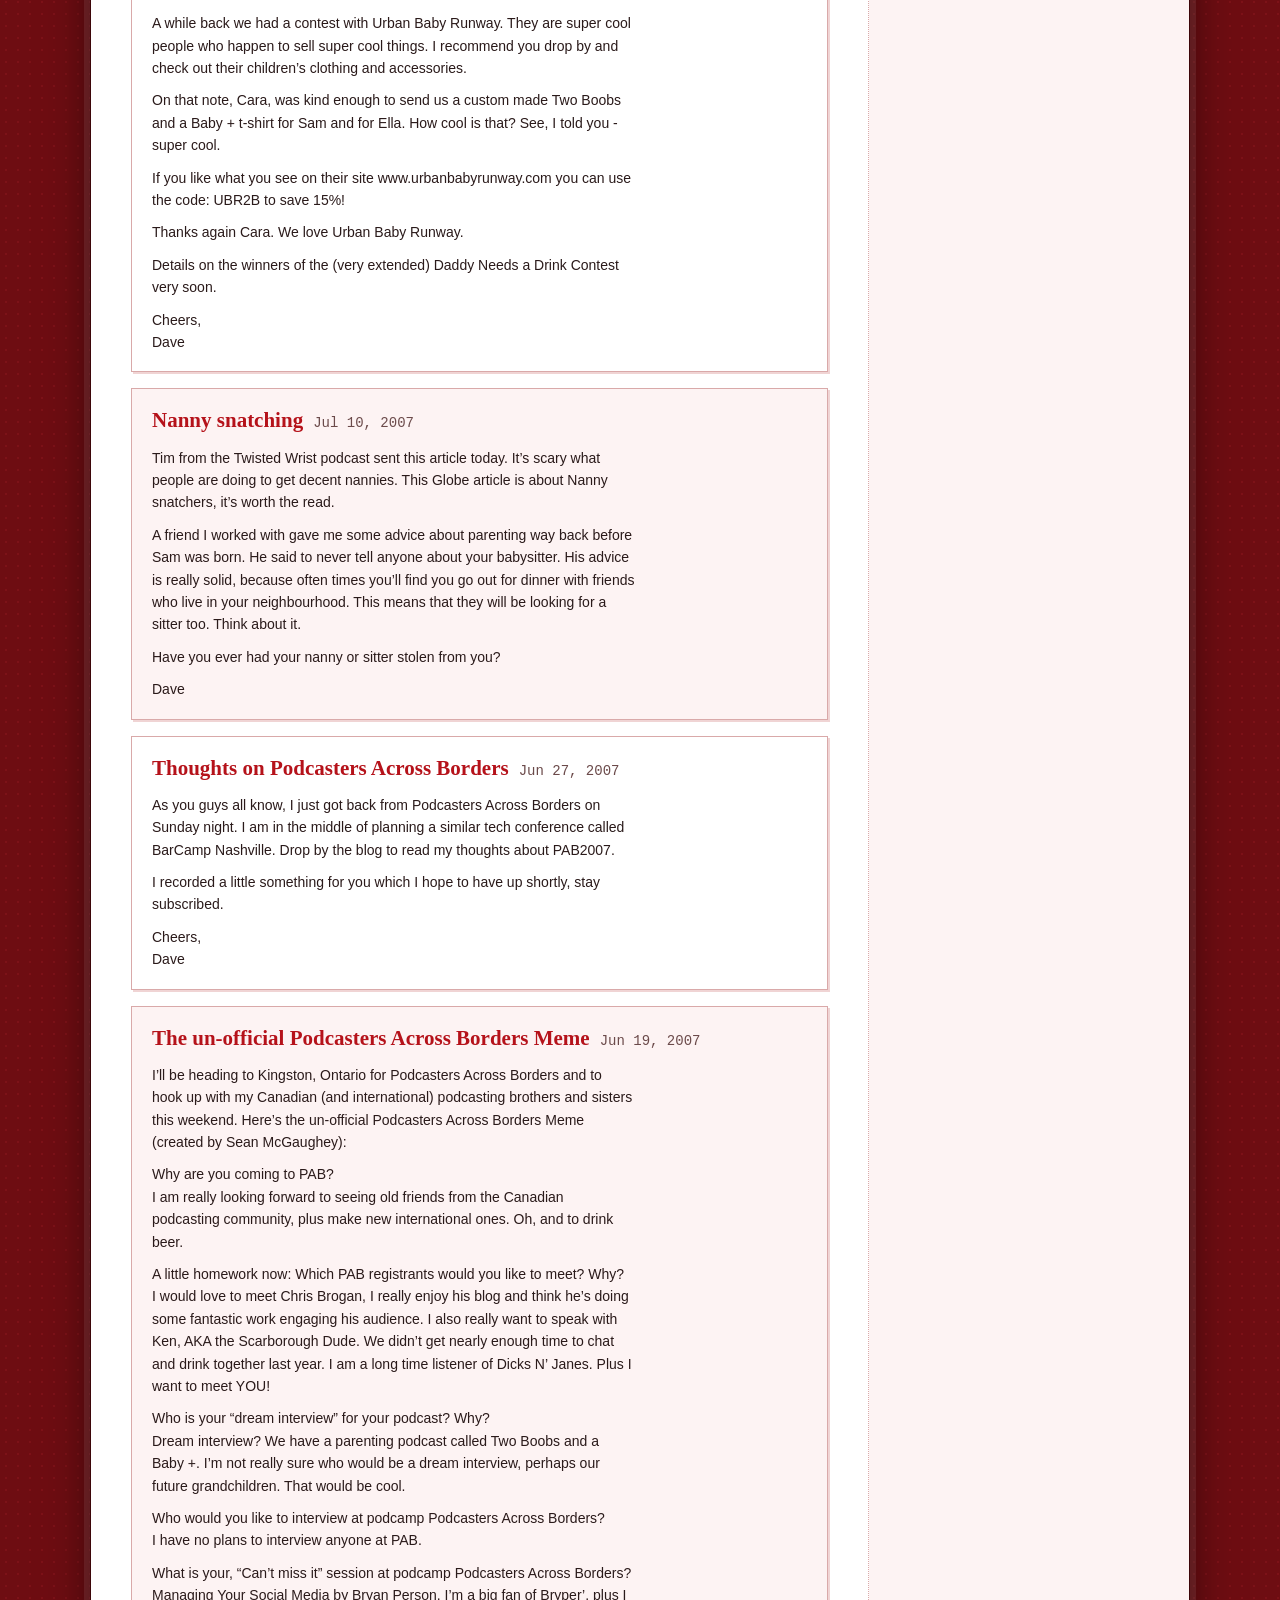
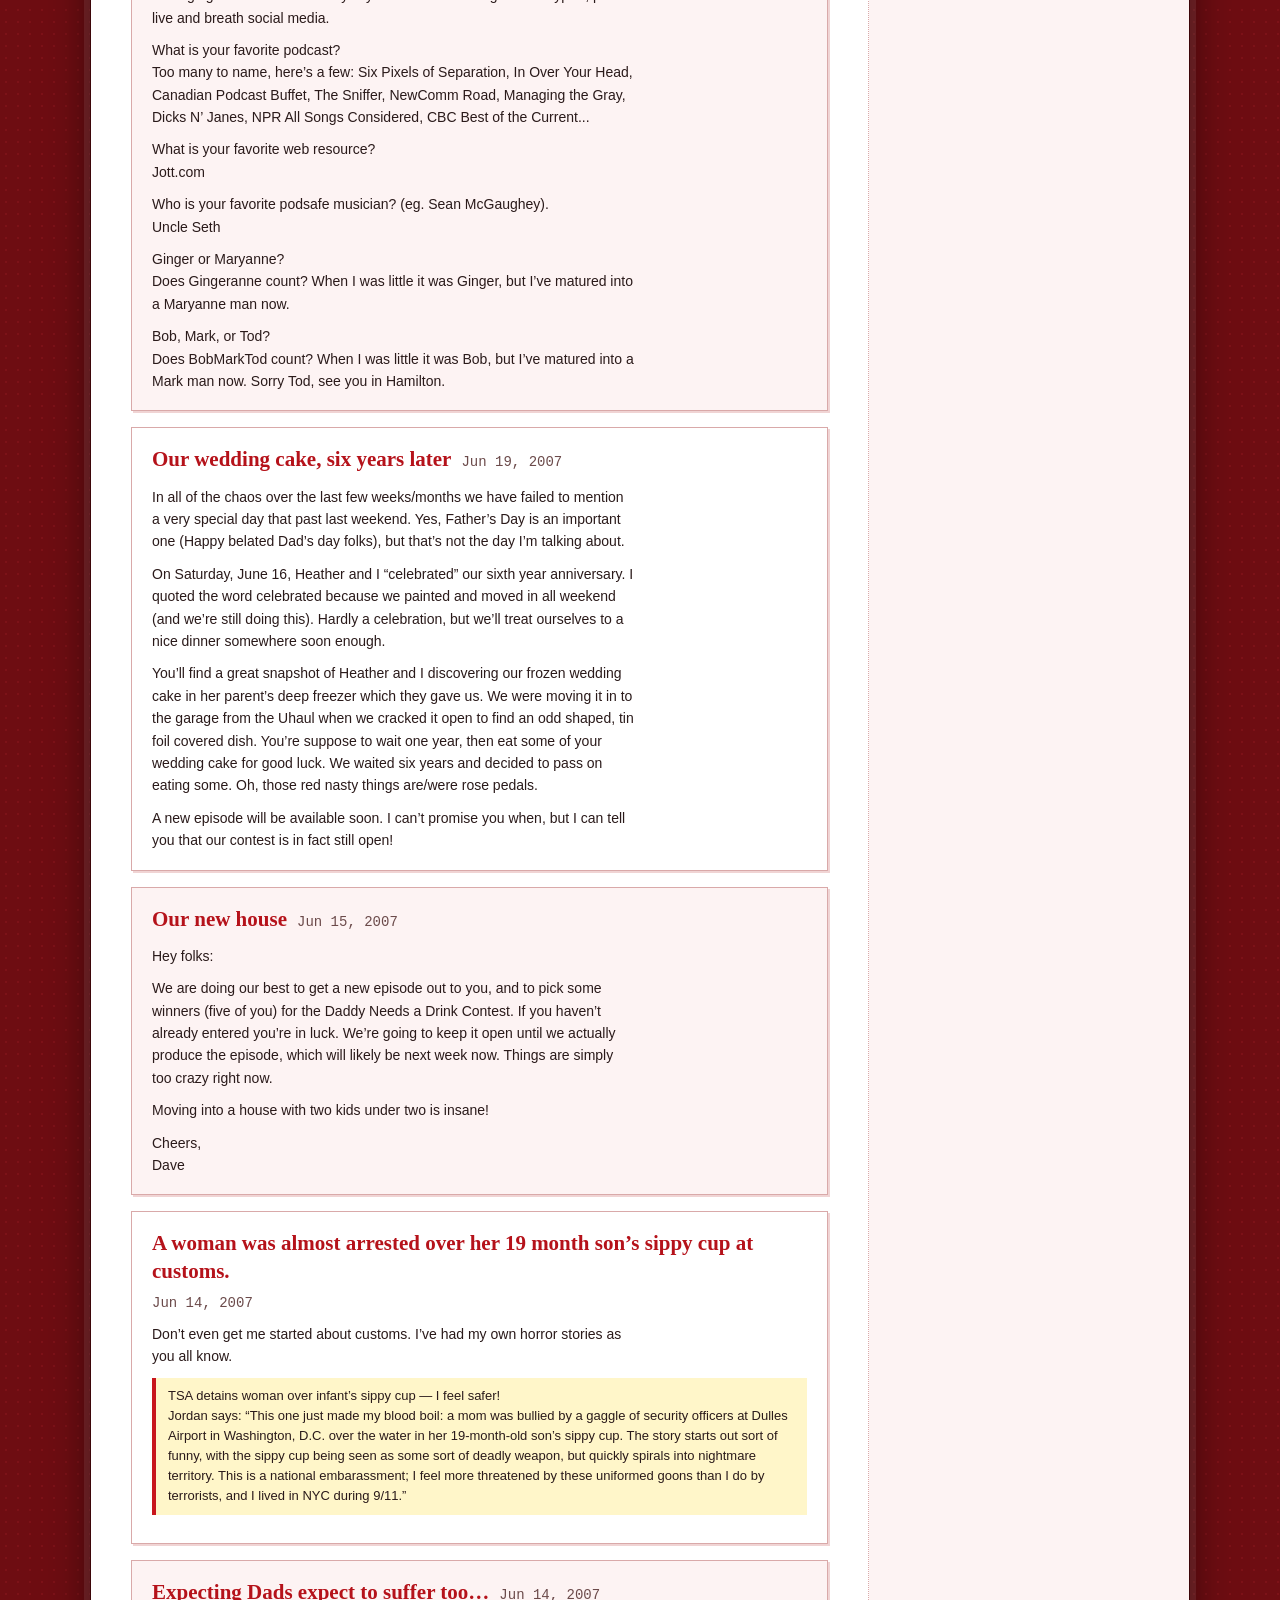
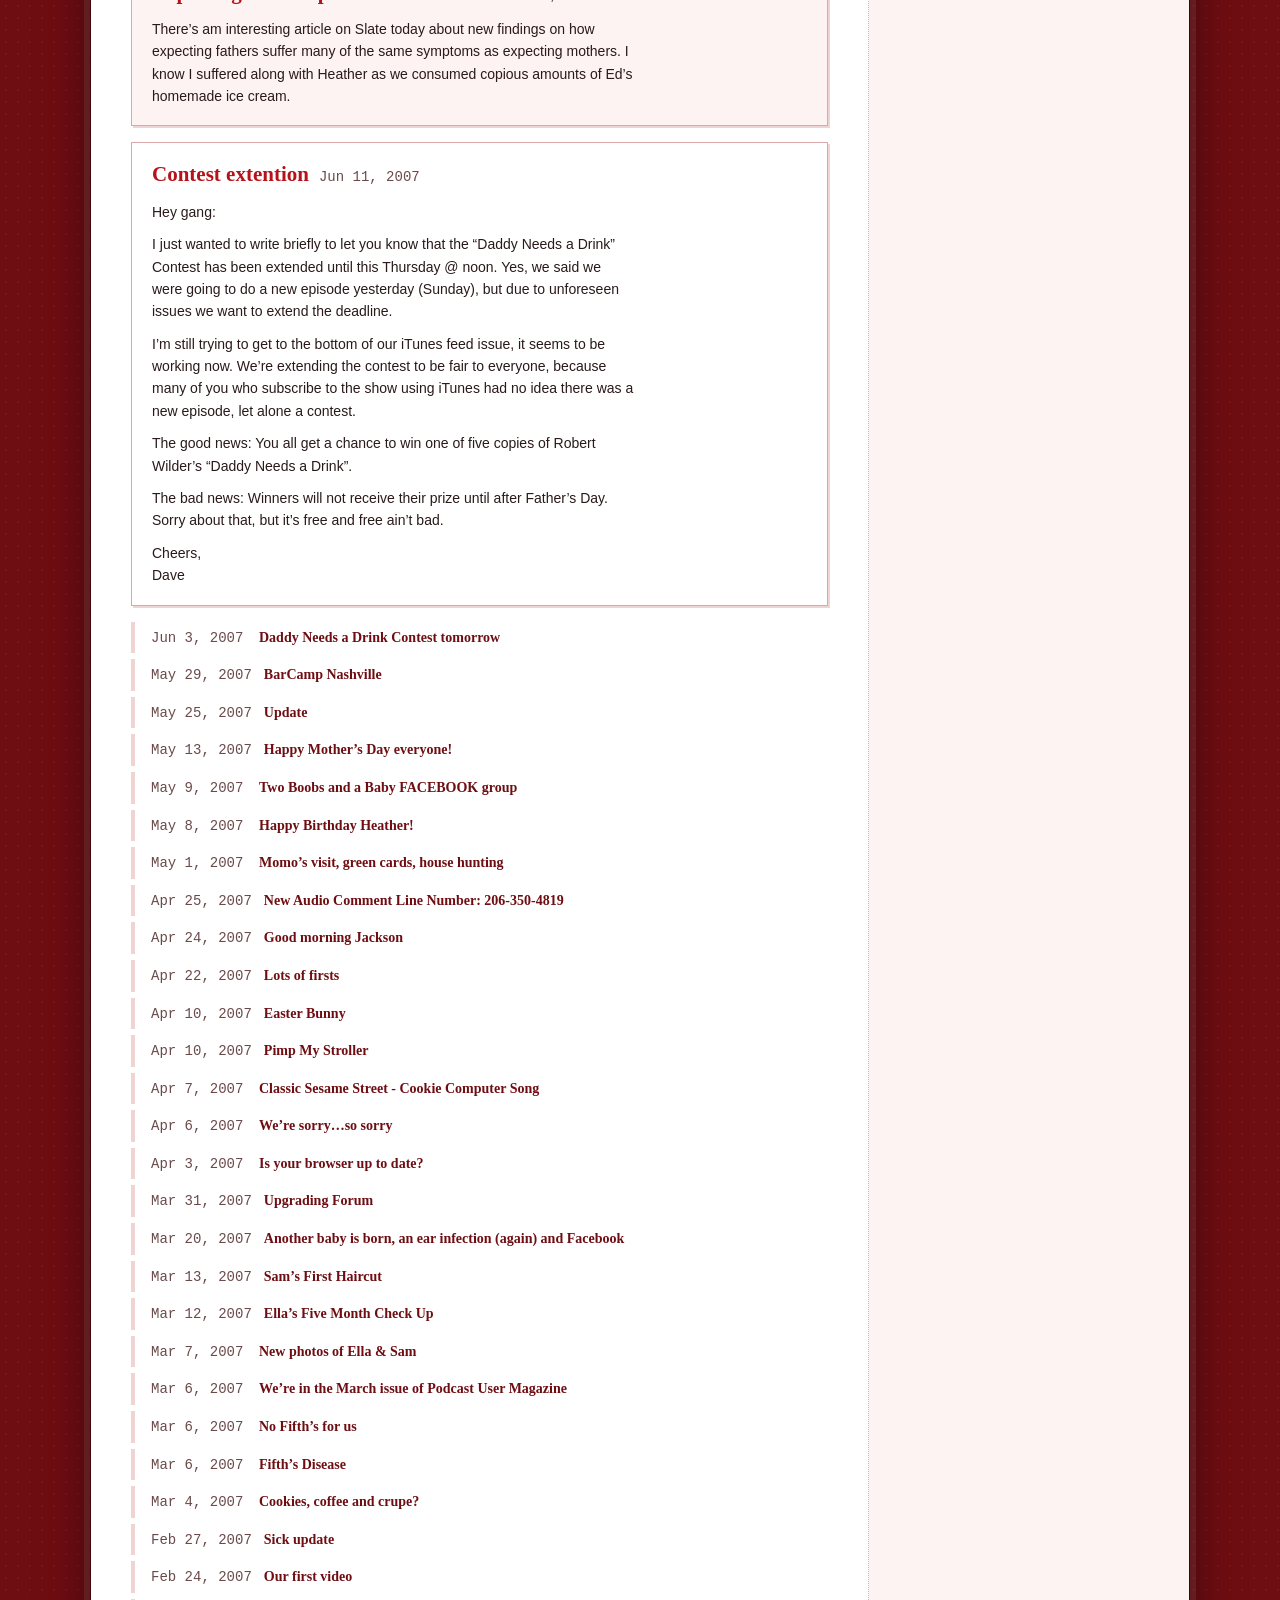
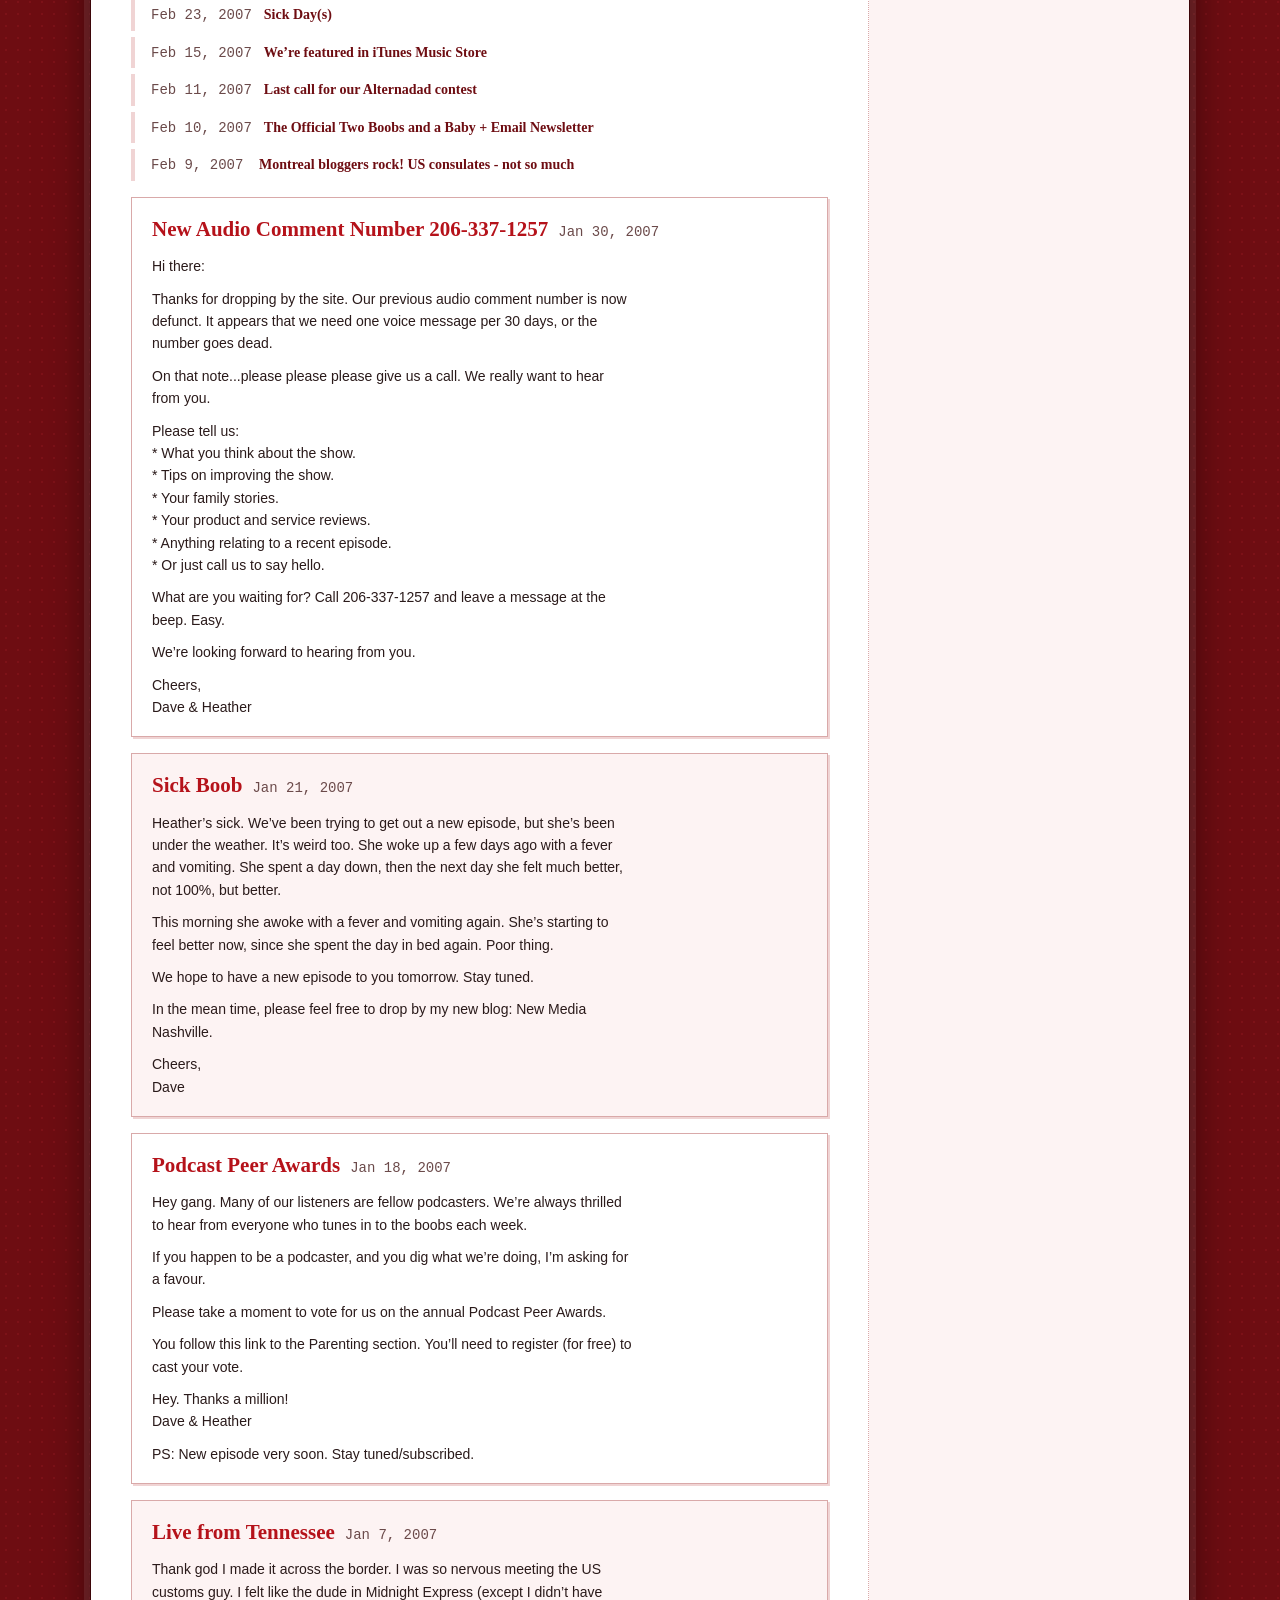
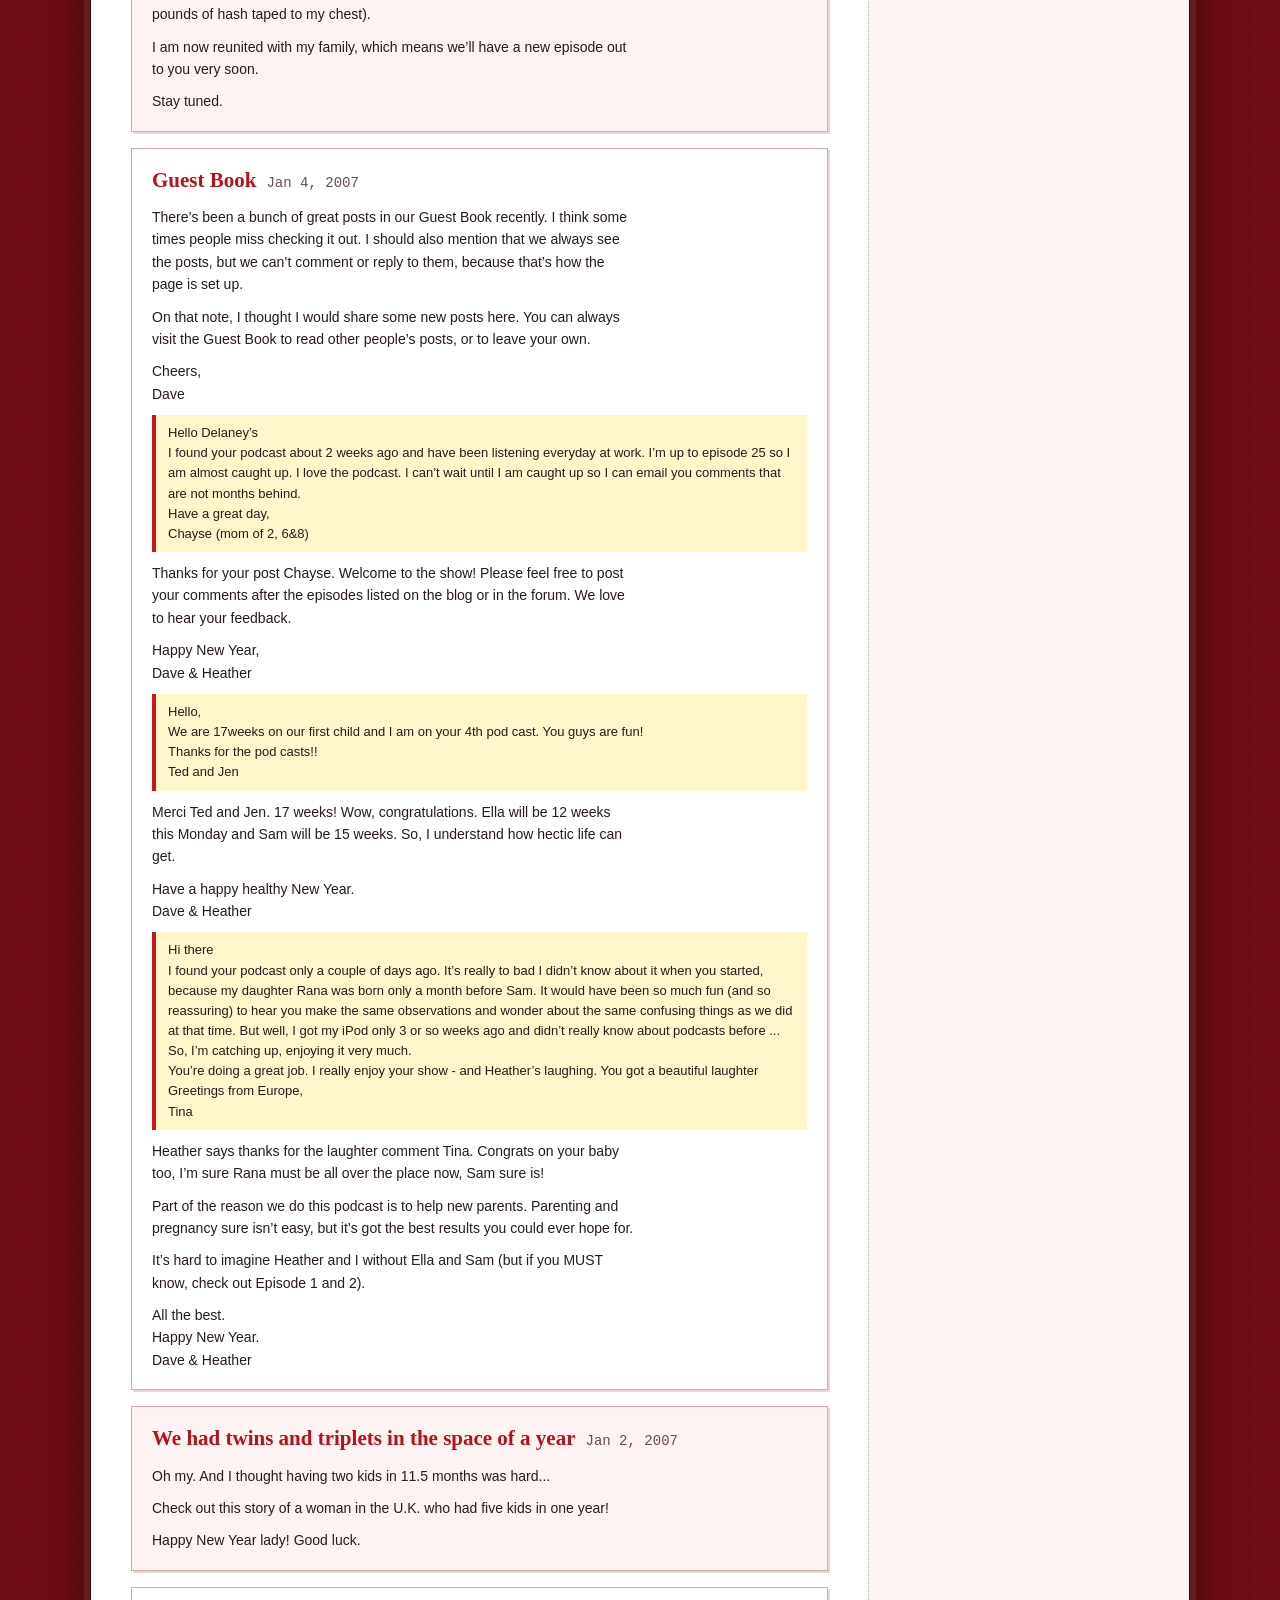
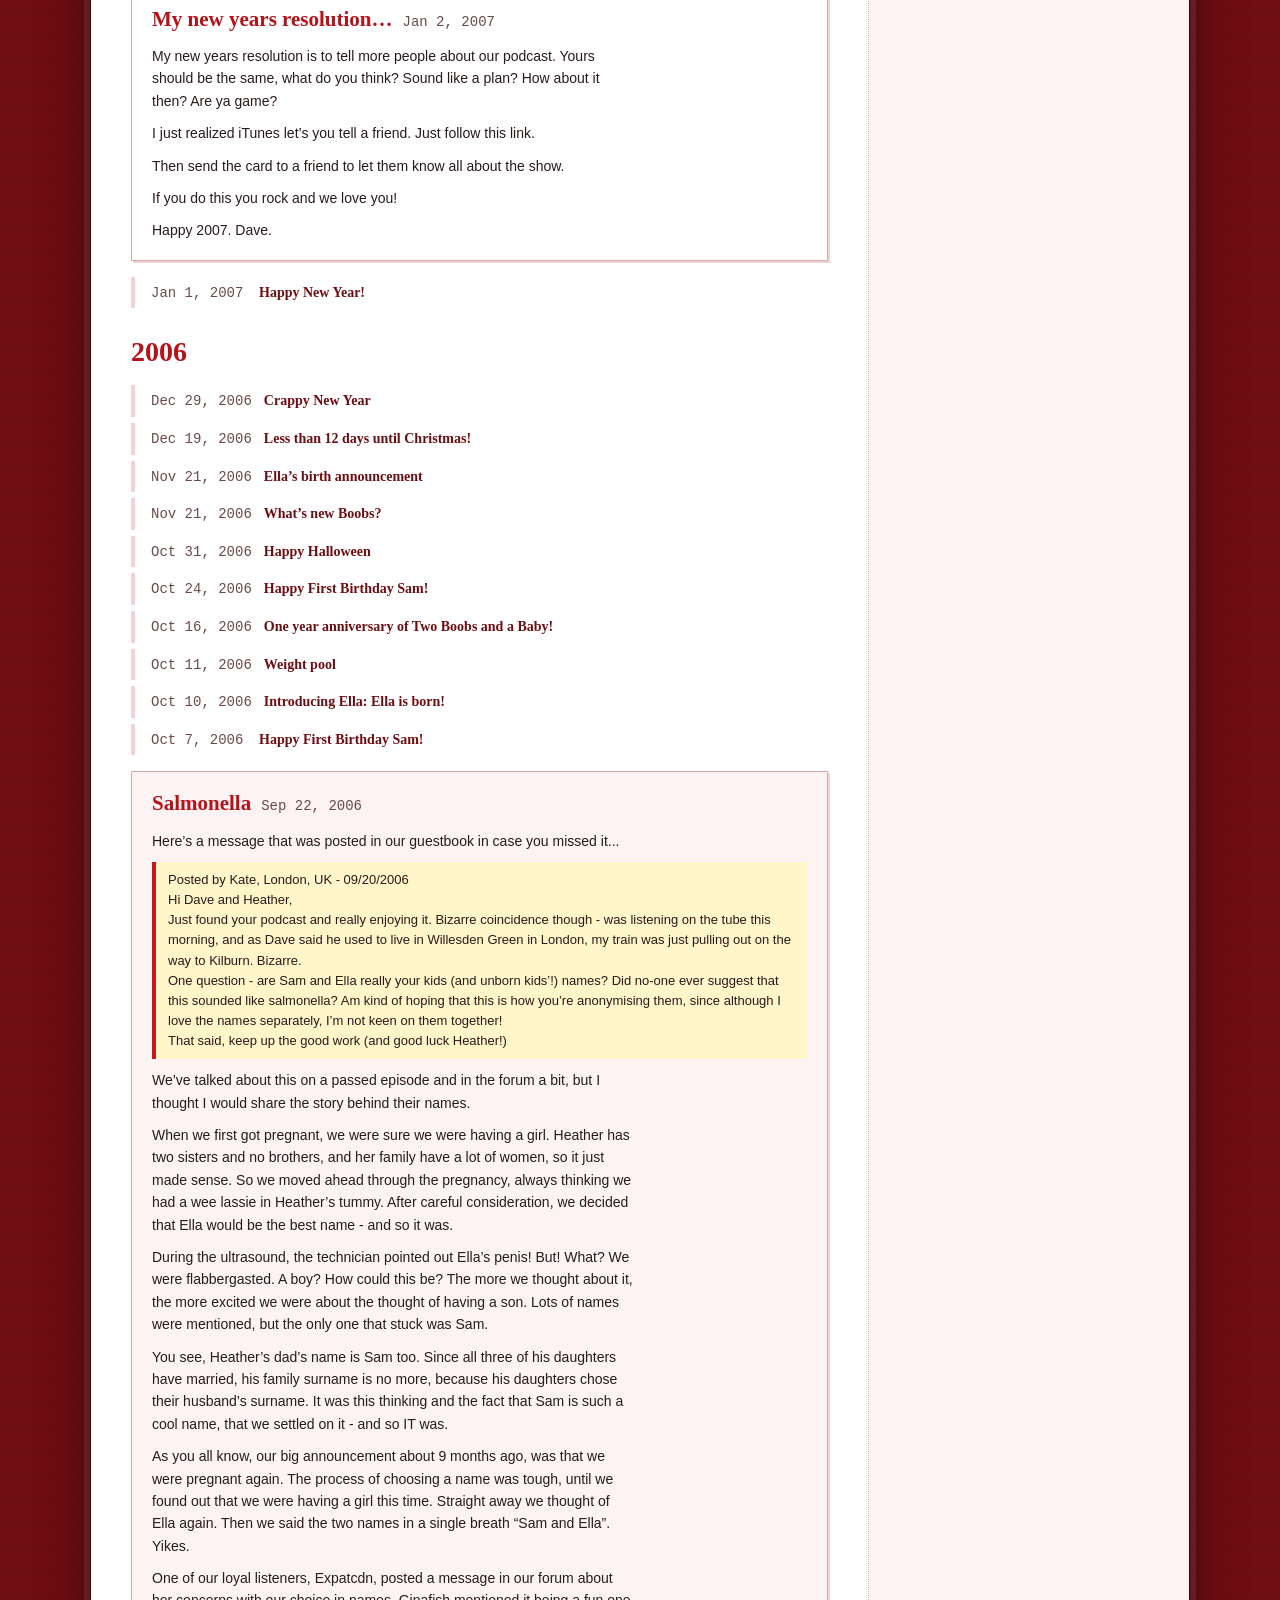
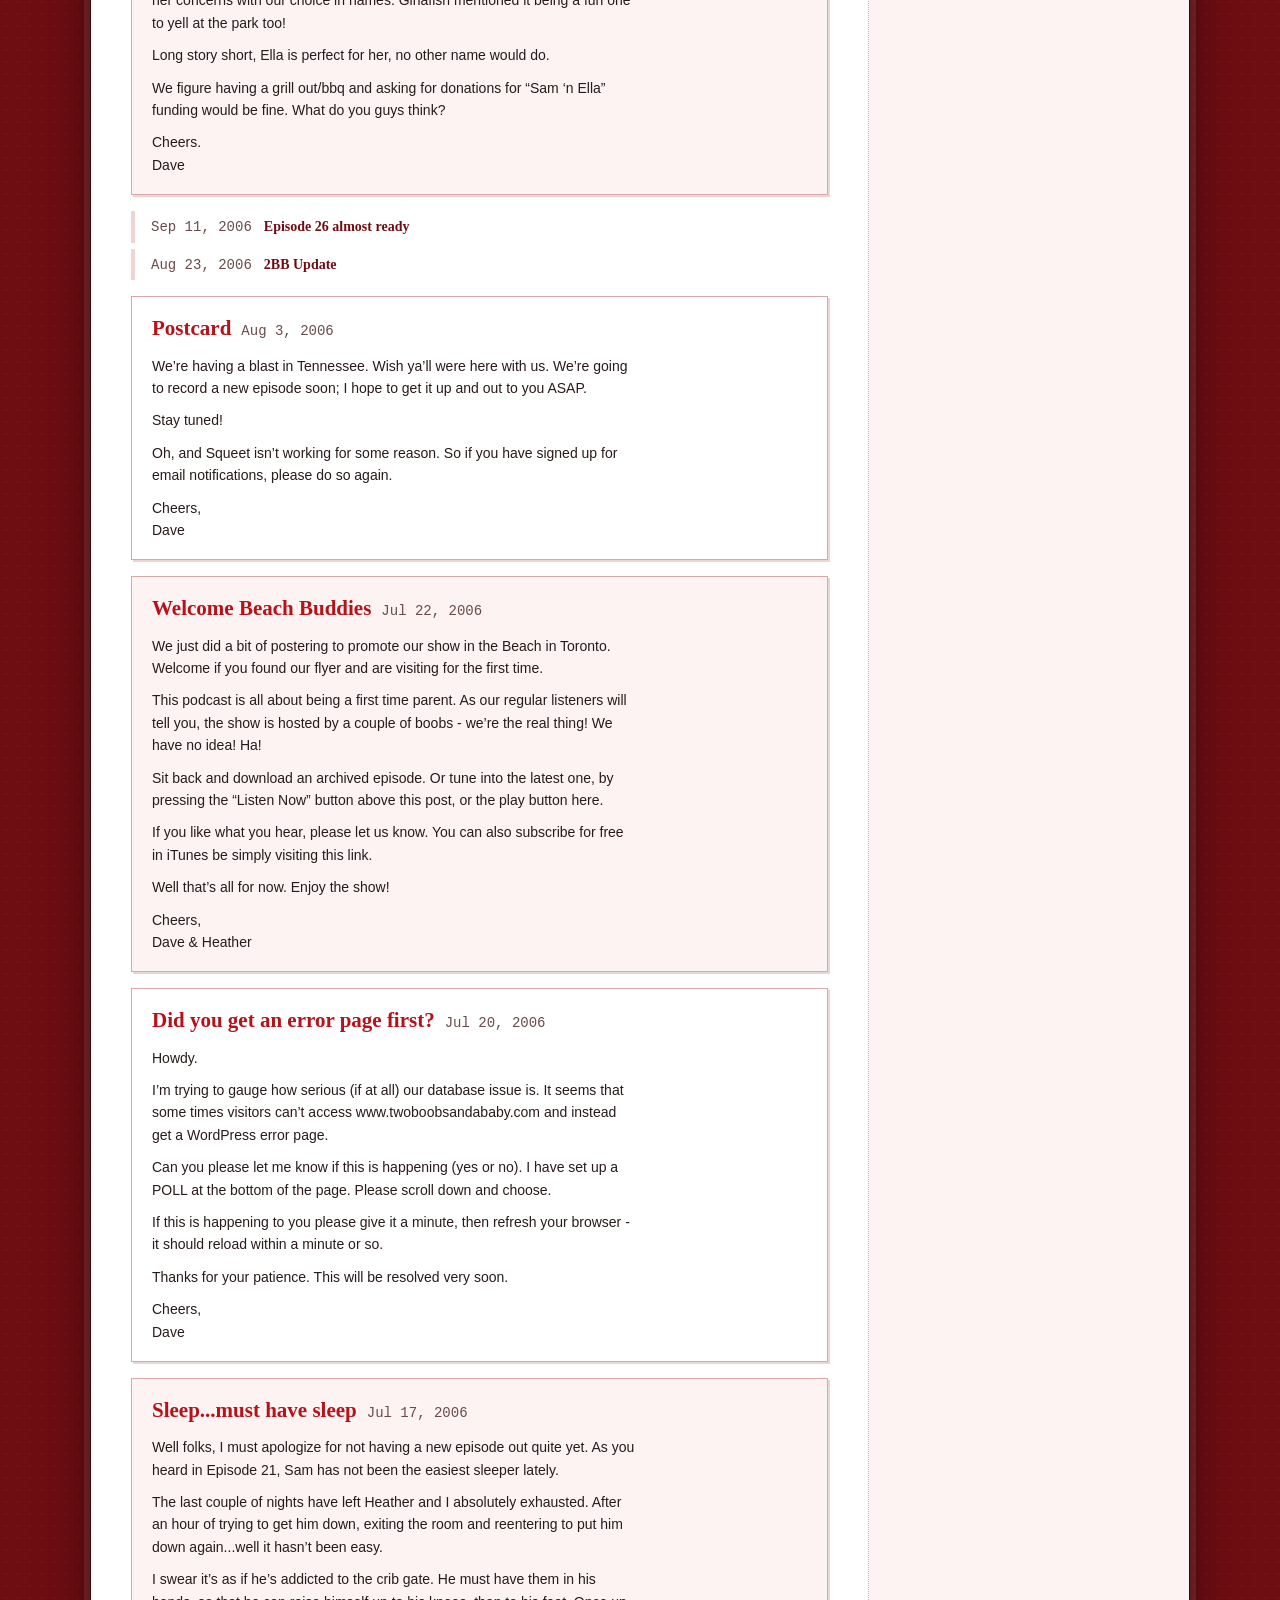
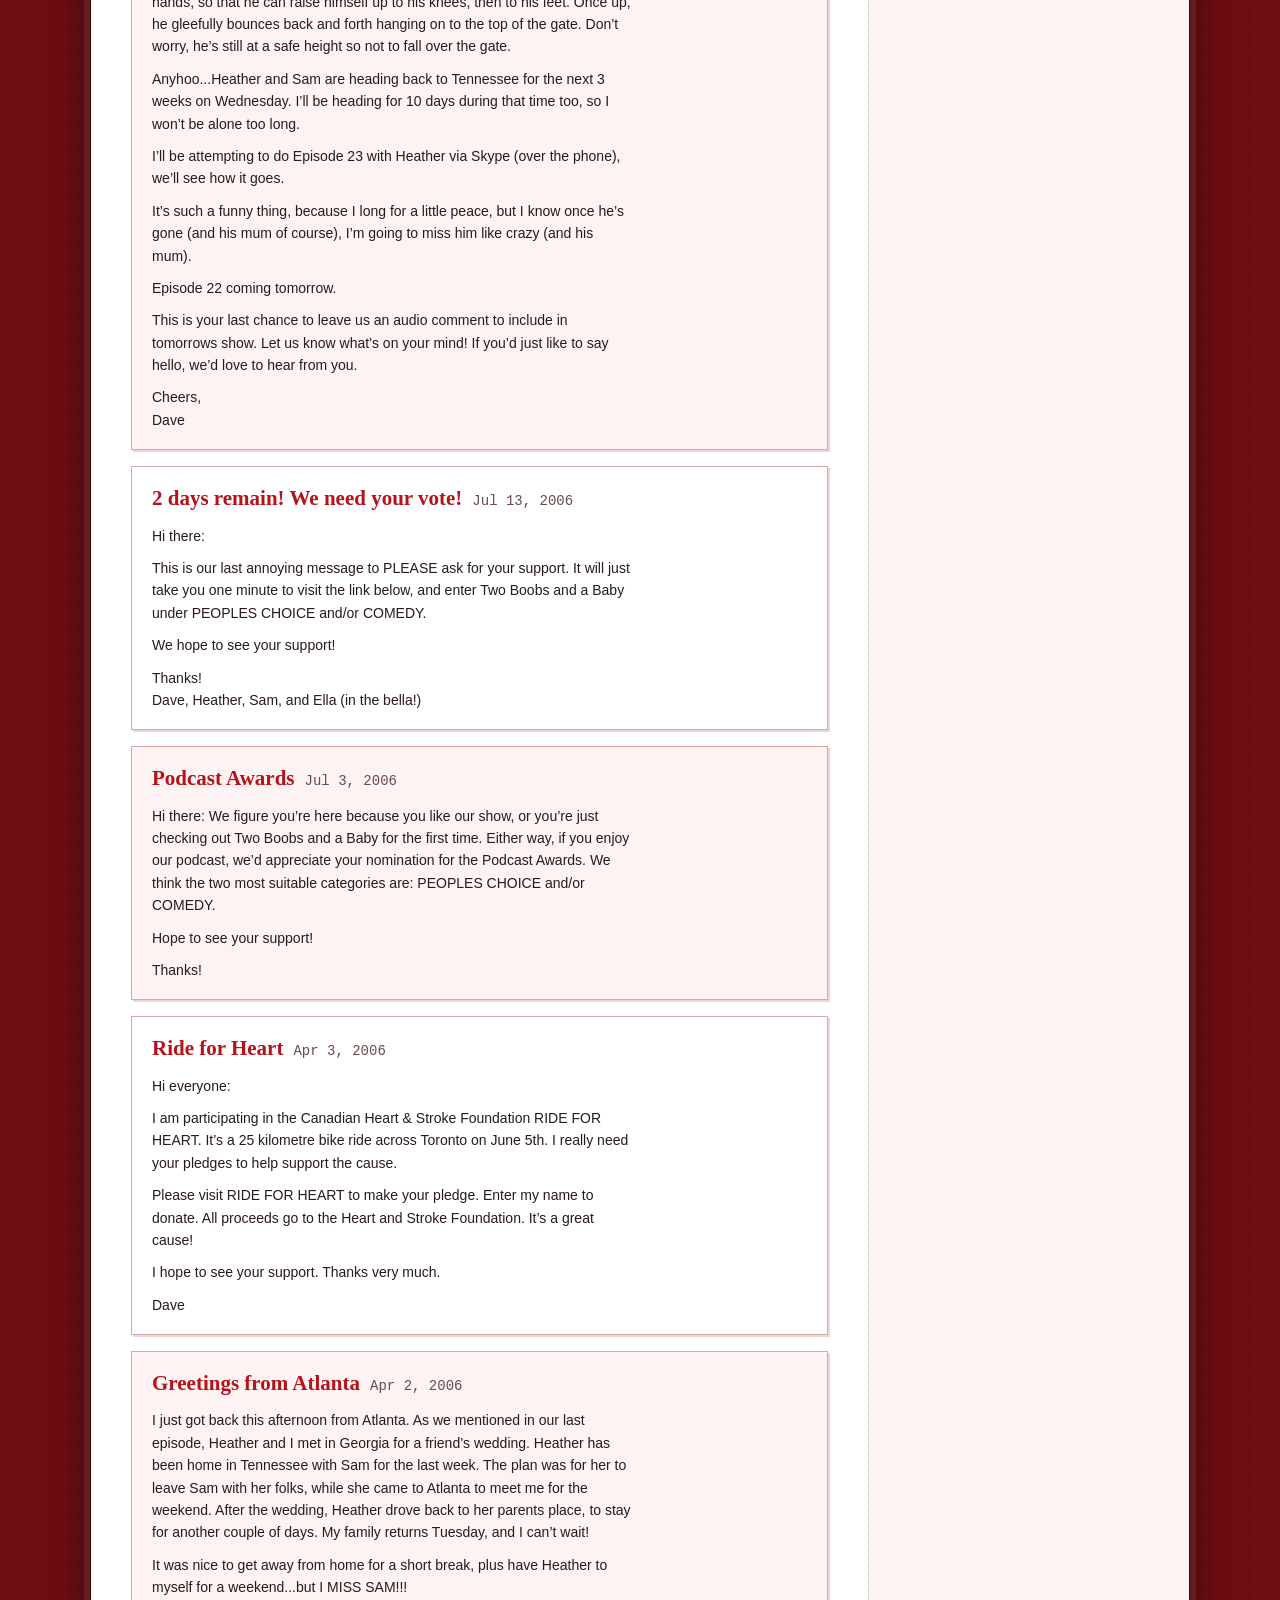
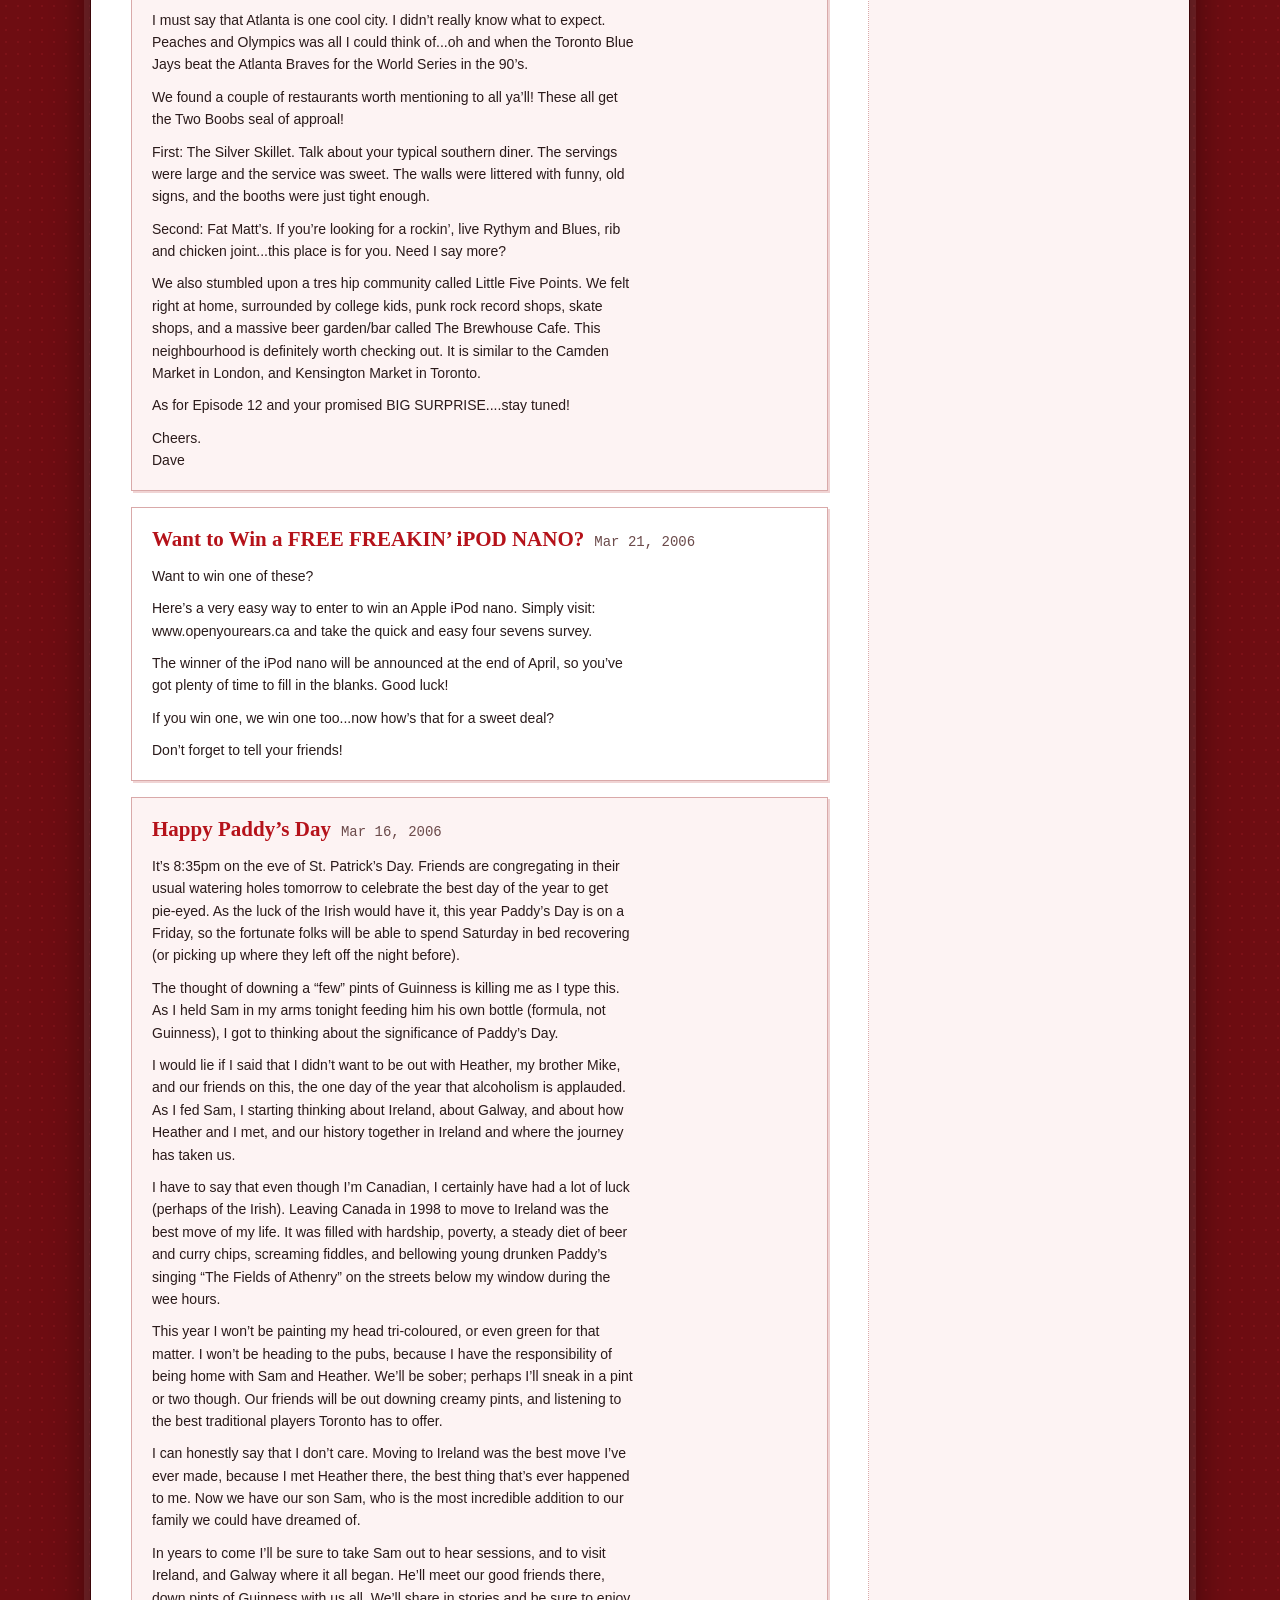
==== commit 9e7dfe0a: "Lead the header with the milestone claims; move 'Now archived' to a strip Replace the masthead stick" ====
--- a/blog.html
+++ b/blog.html
@@ -23,7 +23,10 @@
           <span class="tagline">*the parenting podcast, est. October 2005</span>
         </div>
       </a>
-      <span class="sticker">NOW ARCHIVED! 2005–2008</span>
+      <div class="claim">
+        <span class="claim-main">Canada’s first parenting podcast</span>
+        <span class="claim-sub">The first parenting podcast hosted by a couple</span>
+      </div>
     </div>
     <nav class="tabs">
       <a href="index.html#about">Home</a>
@@ -34,6 +37,7 @@
       <a href="extras.html">Extras</a>
     </nav>
   </header>
+  <div class="archived-strip">Now archived! 2005–2008</div>
 
   <div class="columns">
     <main>
--- a/styles.css
+++ b/styles.css
@@ -20,7 +20,10 @@
 .and-a-baby { font: italic bold 34px "Trebuchet MS", Verdana, sans-serif; color: #fff; text-shadow: 2px 2px 0 rgba(0,0,0,.35); transform: rotate(-4deg); display: inline-block; white-space: nowrap; }
 .star { color: #ffe14d; }
 .tagline { font-size: 12px; color: #ffe0e0; white-space: nowrap; }
-.sticker { margin-bottom: 12px; font: bold 11px Verdana, sans-serif; color: #6e0d12; background: #ffe14d; border: 1px solid #c79a00; padding: 4px 8px; white-space: nowrap; transform: rotate(3deg); box-shadow: 1px 2px 0 rgba(0,0,0,.3); }
+.claim { margin: 10px 0 14px; max-width: 300px; display: flex; flex-direction: column; gap: 6px; text-align: center; color: #6e0d12; background: linear-gradient(#fff0a0, #ffe14d 45%, #f5cf1d); border: 1px solid #c79a00; outline: 1px dashed #c79a00; outline-offset: -6px; padding: 16px 20px 14px; transform: rotate(3deg); box-shadow: 2px 3px 0 rgba(0,0,0,.35); }
+.claim-main { font: bold 26px/1.1 Georgia, "Times New Roman", serif; color: #b5121a; text-wrap: balance; }
+.claim-sub { font: bold 11px/1.4 Verdana, sans-serif; text-transform: uppercase; letter-spacing: .04em; border-top: 1px solid #c79a00; padding-top: 6px; text-wrap: balance; }
+.archived-strip { background: #6e0d12; color: #ffe14d; font: bold 11px Verdana, sans-serif; text-transform: uppercase; letter-spacing: .12em; text-align: center; padding: 5px 12px; }
 .tabs { display: flex; gap: 4px; margin-top: 22px; flex-wrap: wrap; }
 .tabs a { font: bold 12px Verdana, sans-serif; color: #fff; background: linear-gradient(#a3161c, #7a0d12); border: 1px solid #6e0d12; border-bottom: none; border-radius: 8px 8px 0 0; padding: 8px 16px; text-decoration: none; white-space: nowrap; }
 .tabs a.active, .tabs a:hover { color: #7a0d12; background: linear-gradient(#fff, #f3d6d6); }
@@ -38,6 +41,8 @@
   .tile-group span { width: 34px; height: 40px; font-size: 30px; }
   .and-a-baby { font-size: 28px; }
   .tagline { white-space: normal; }
+  .claim { max-width: none; width: 100%; transform: rotate(-1deg); padding: 12px 16px 10px; }
+  .claim-main { font-size: 22px; }
   .tabs a { padding: 7px 10px; font-size: 11px; }
   main, aside { padding: 20px 16px; }
 }
@@ -167,7 +172,10 @@
   p { font-size: 17px; line-height: 1.7; }
   .tabs a { font-size: 14px; padding: 10px 20px; }
   .tagline { font-size: 14px; }
-  .sticker { font-size: 13px; }
+  .claim { max-width: 340px; }
+  .claim-main { font-size: 30px; }
+  .claim-sub { font-size: 12px; }
+  .archived-strip { font-size: 12px; }
   .count { font-size: 14px; }
   .ep-header { font-size: 13px; padding: 8px 12px; }
   .ep { padding: 8px 12px; }
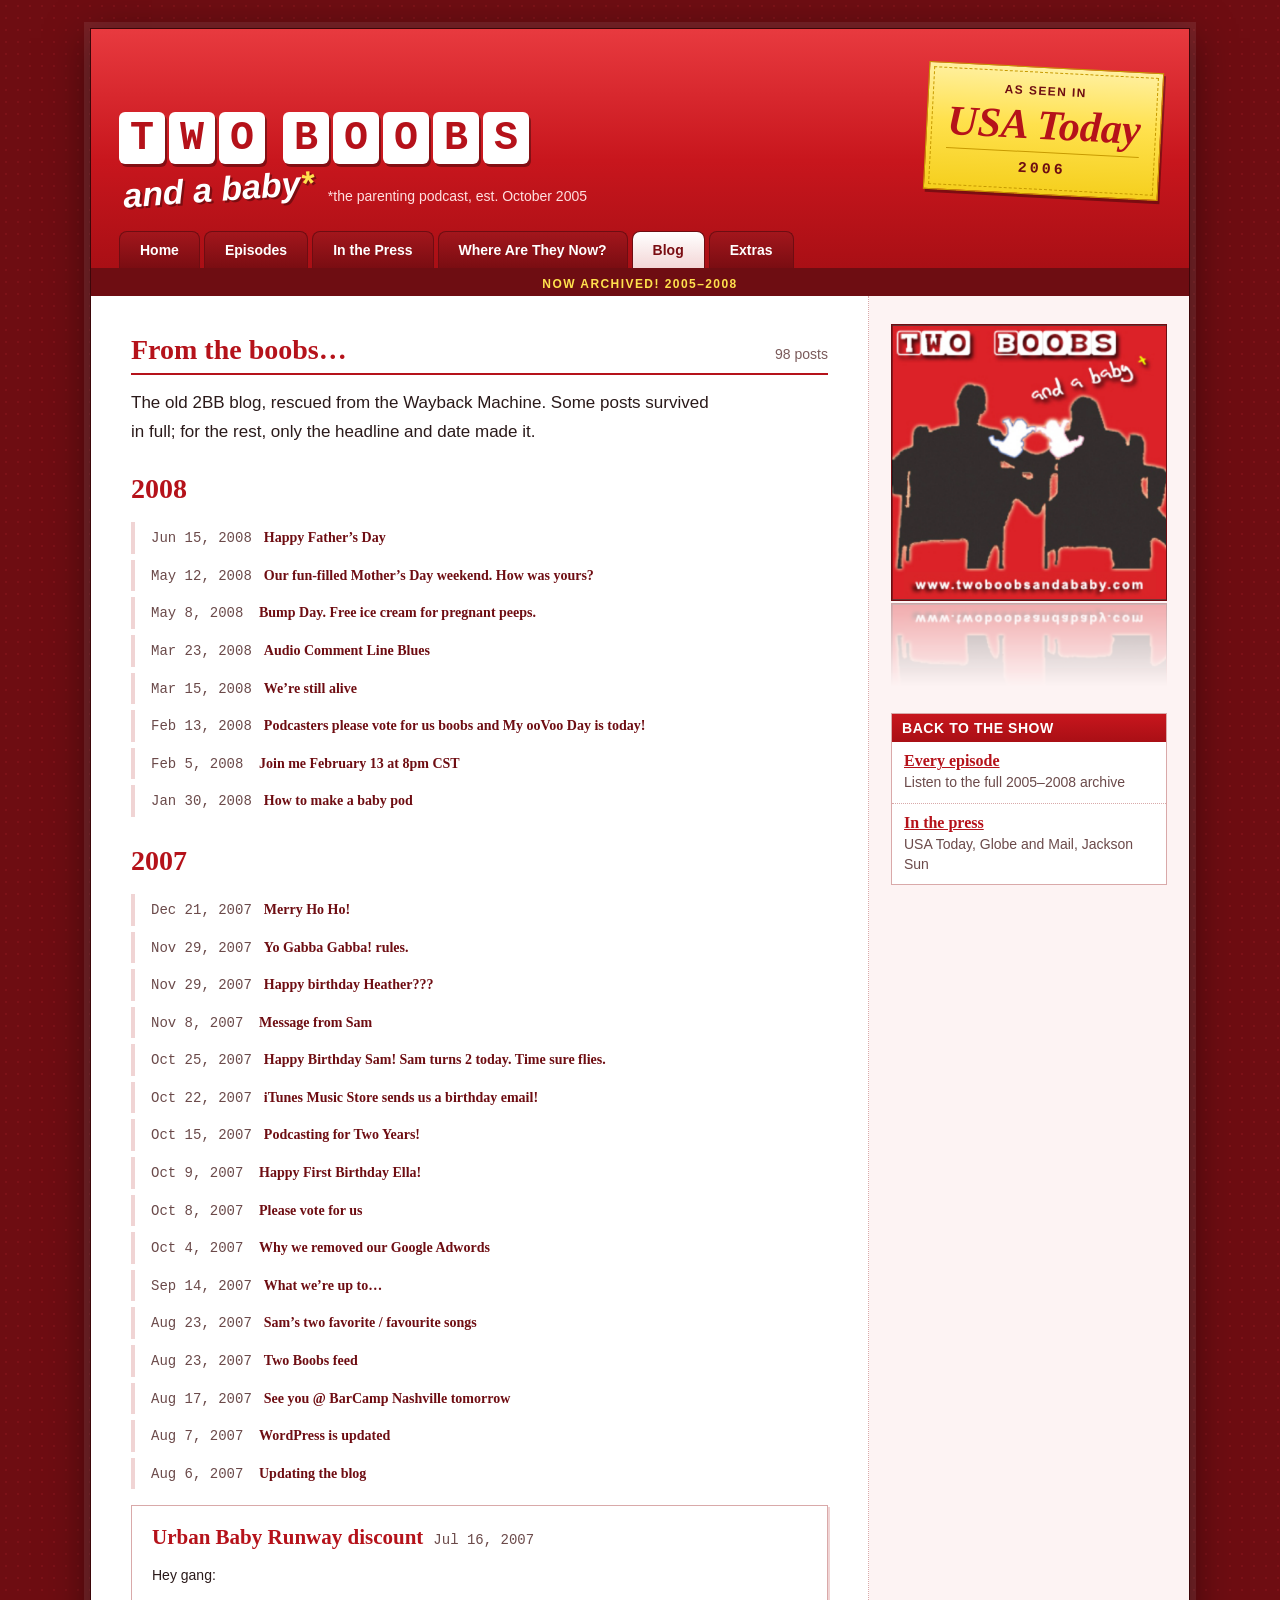
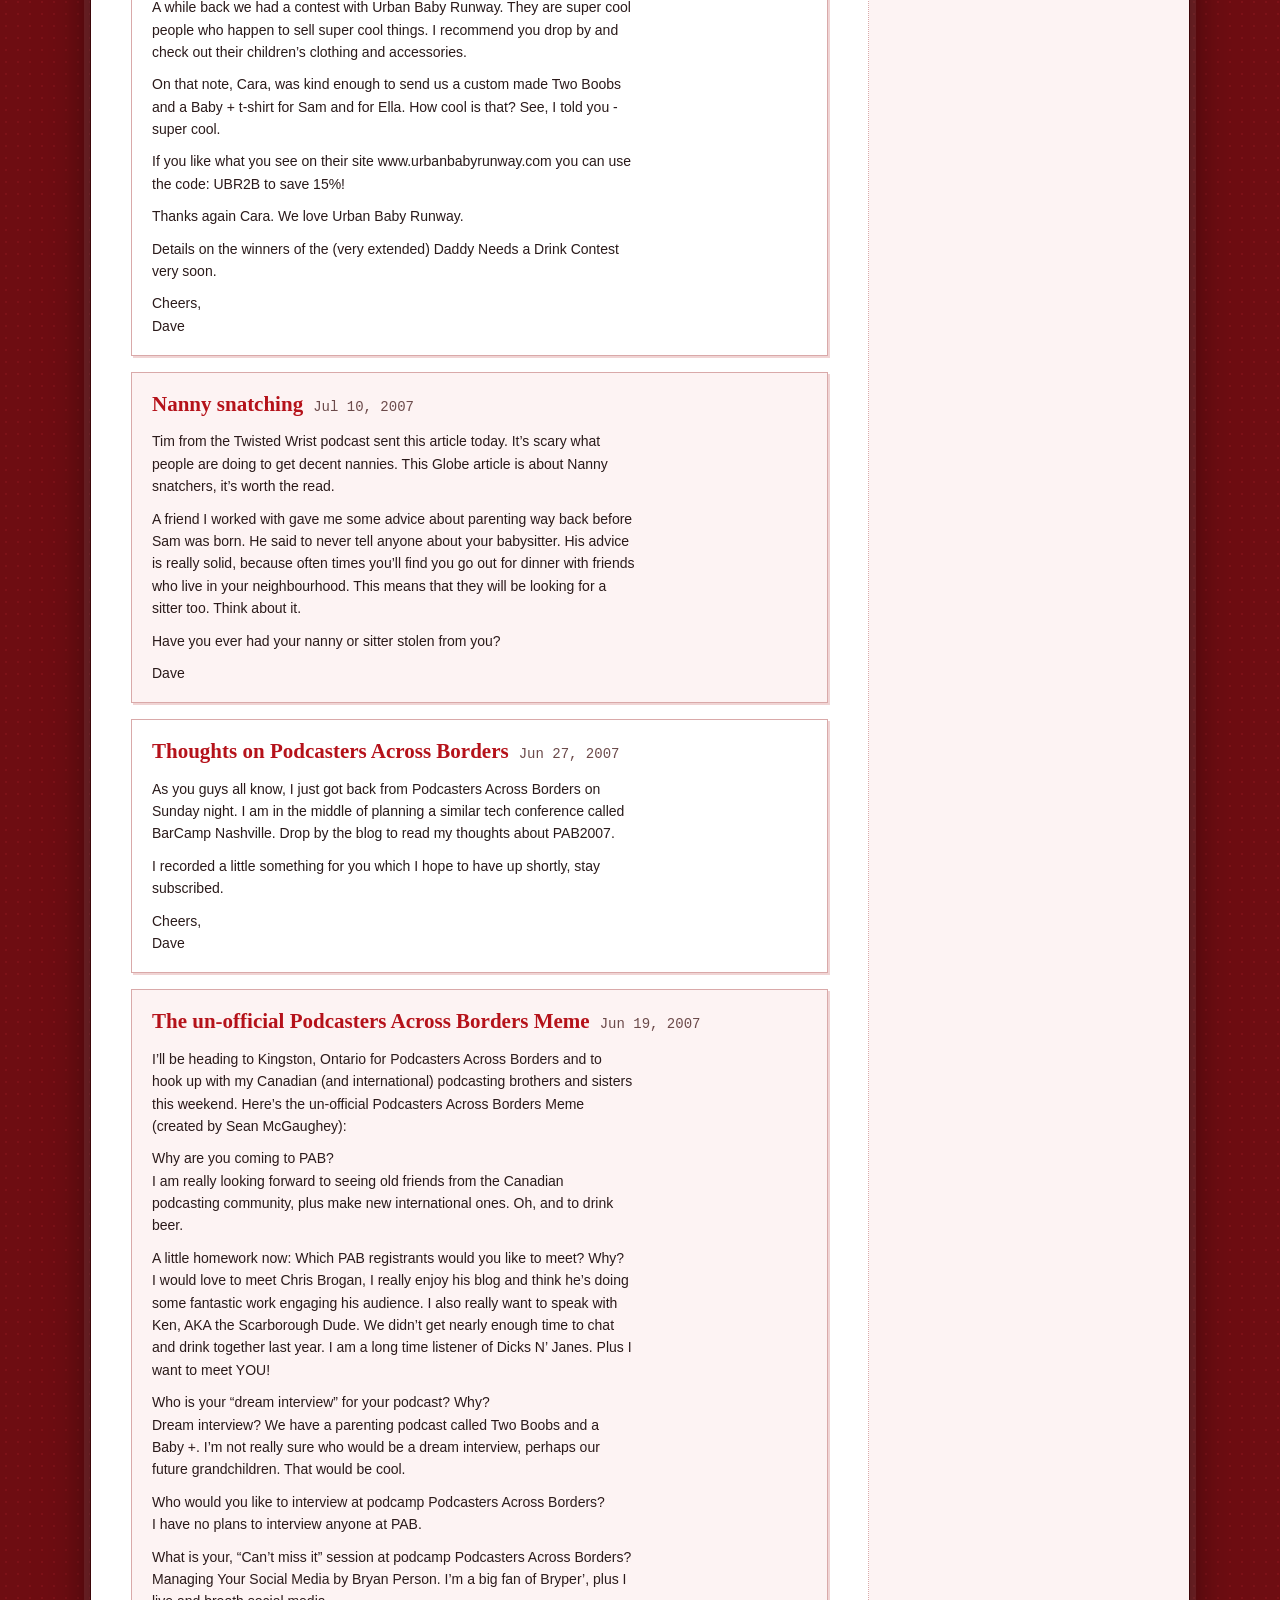
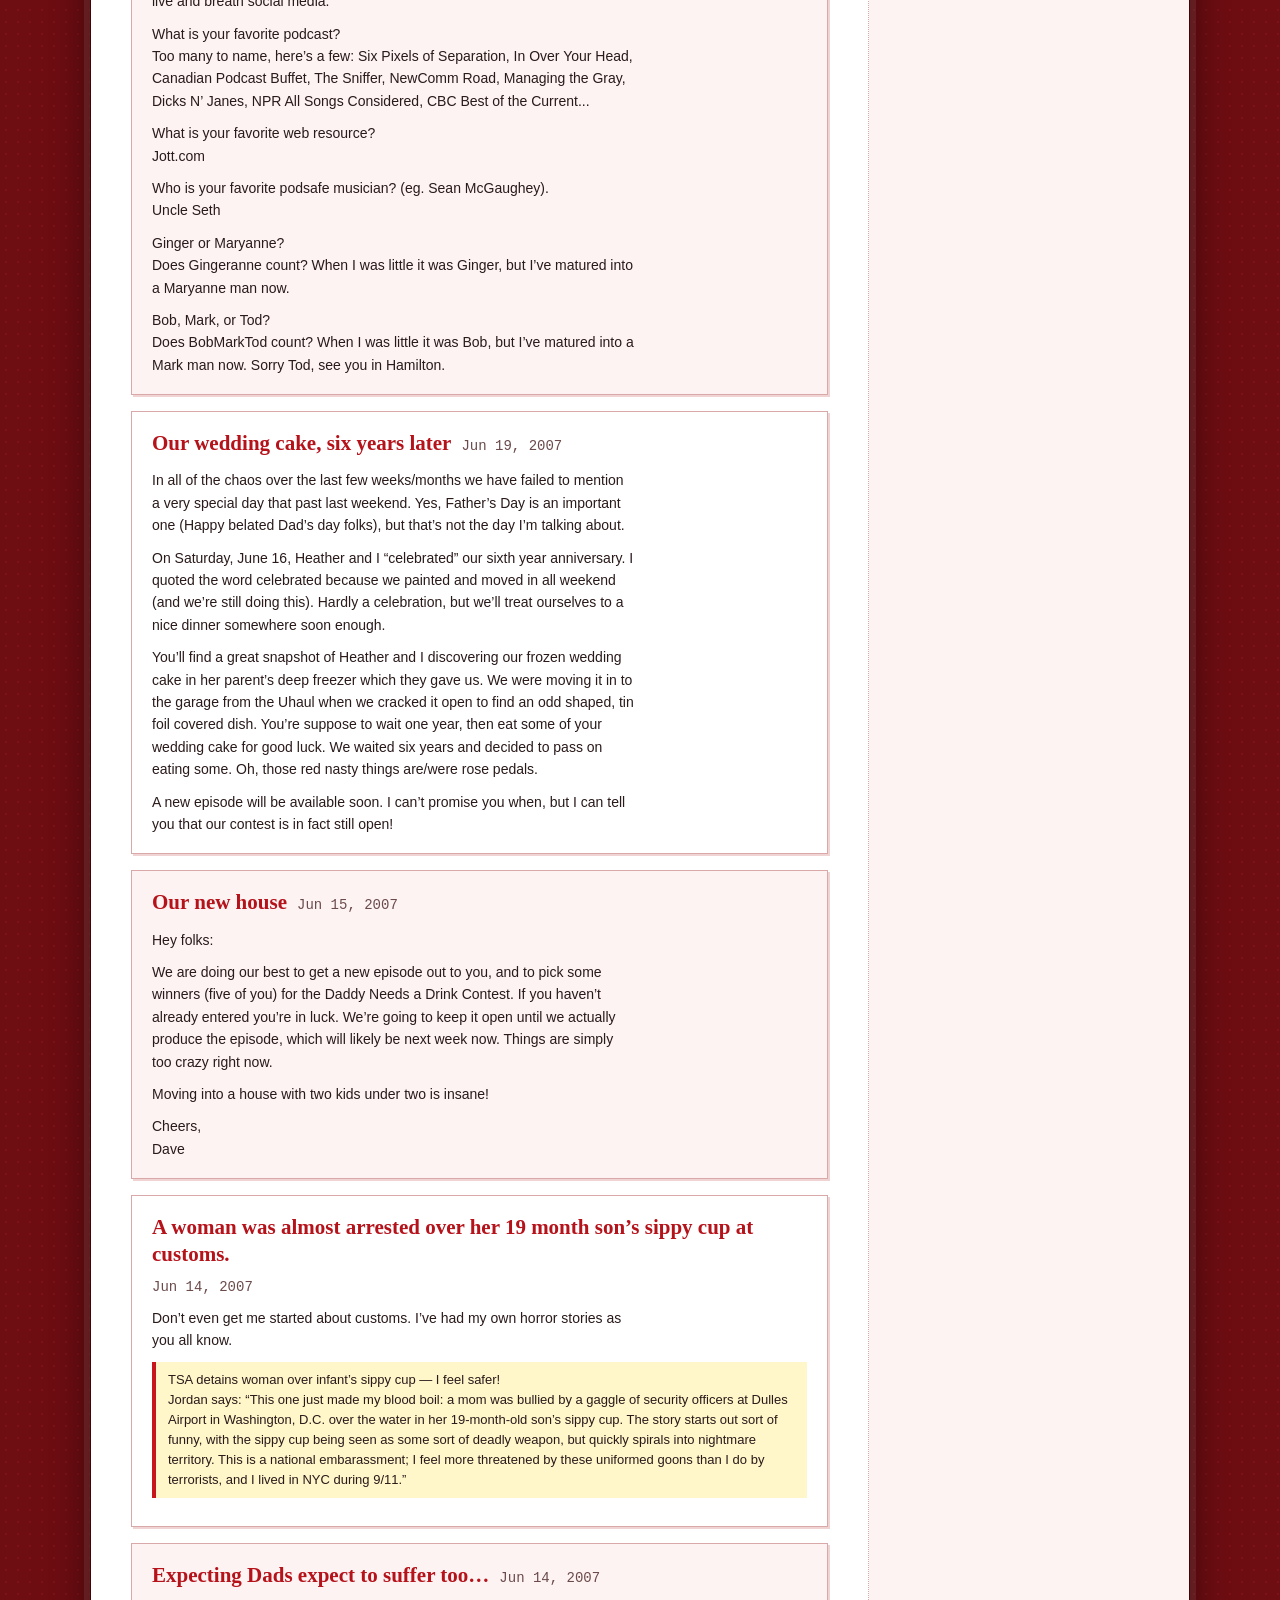
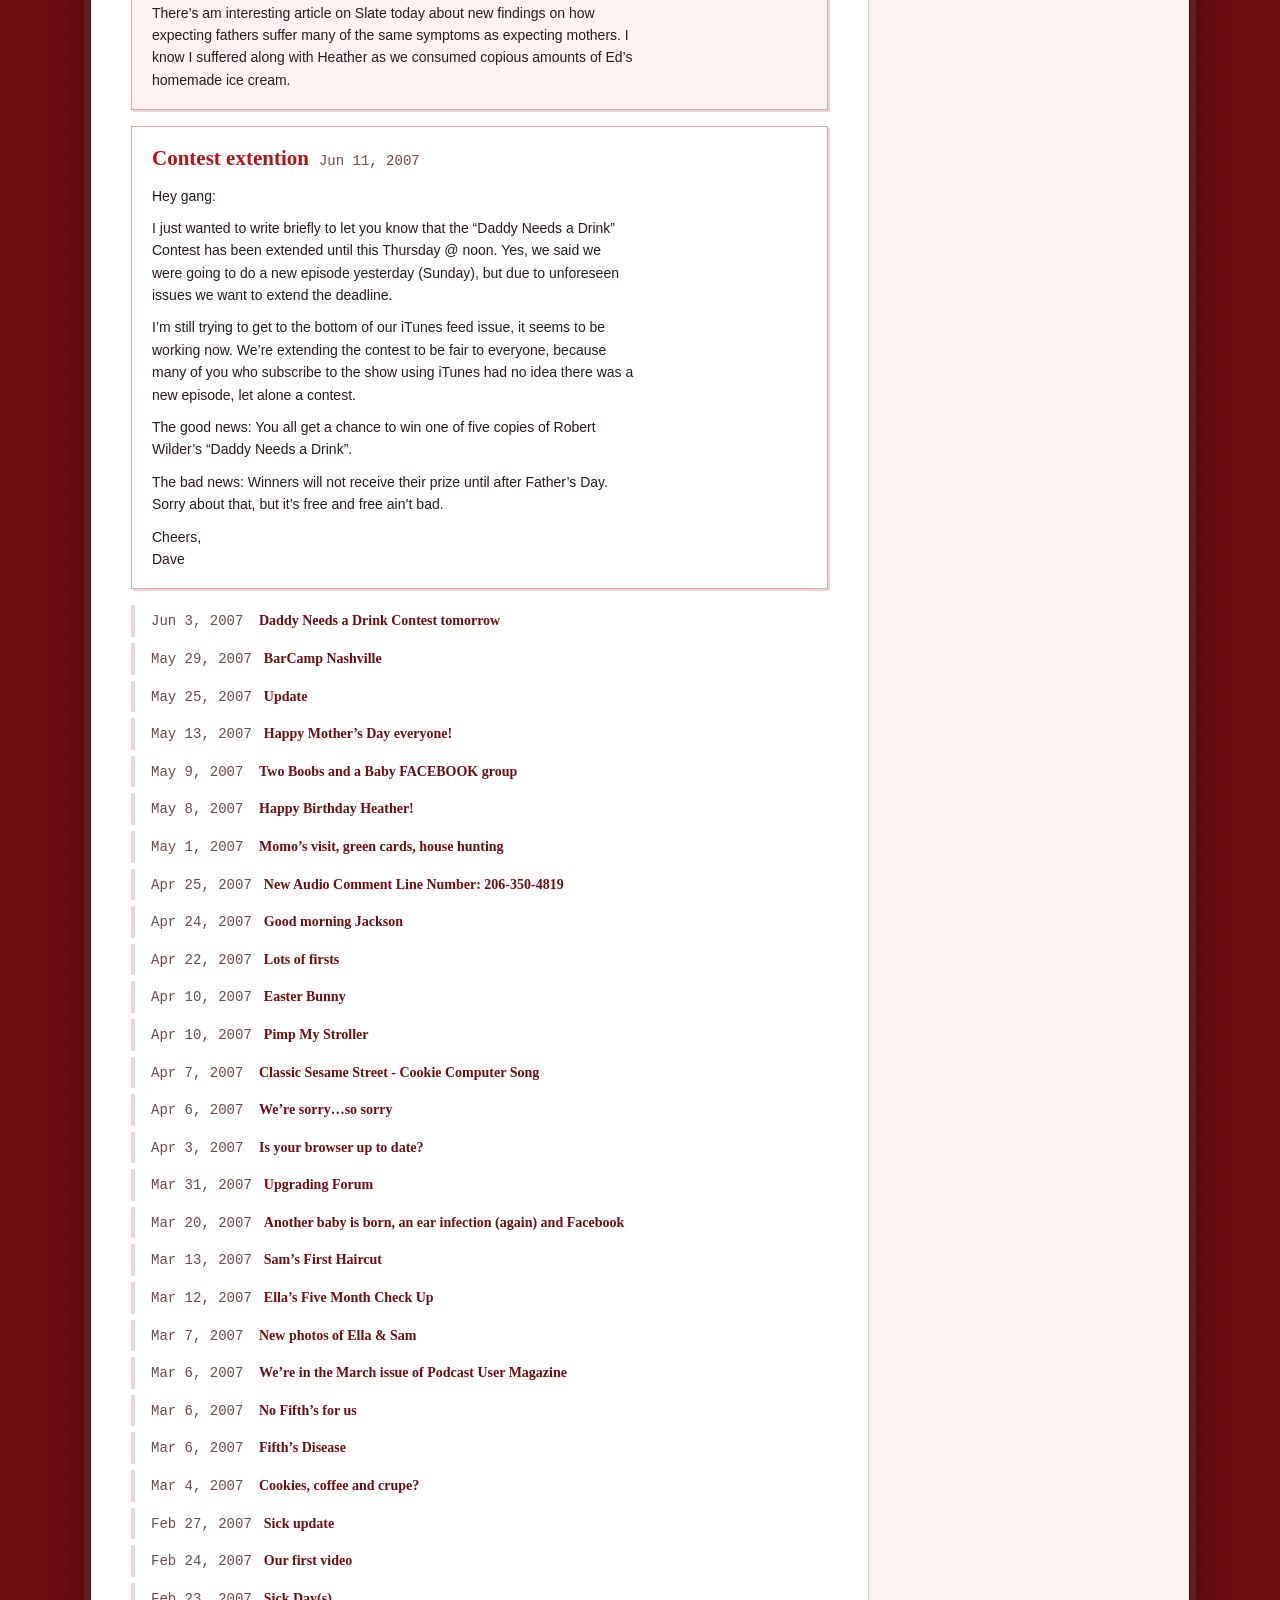
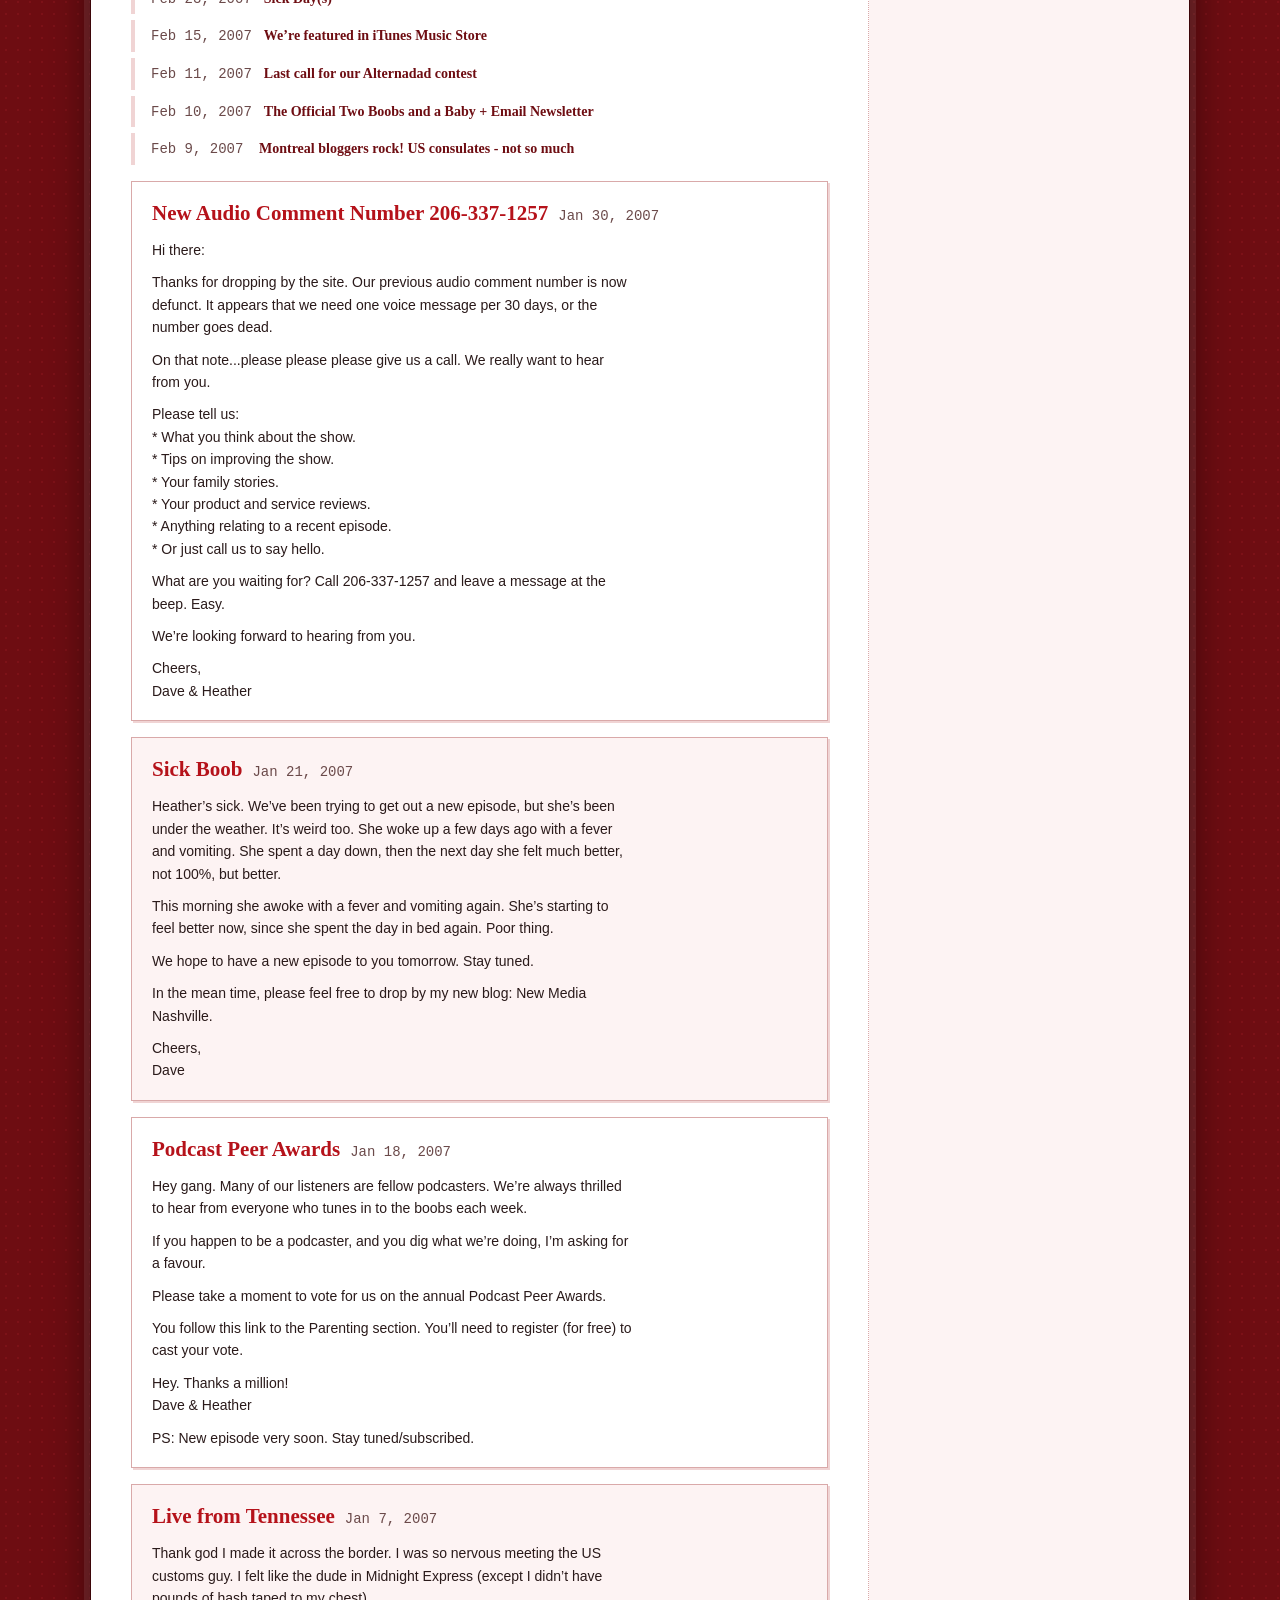
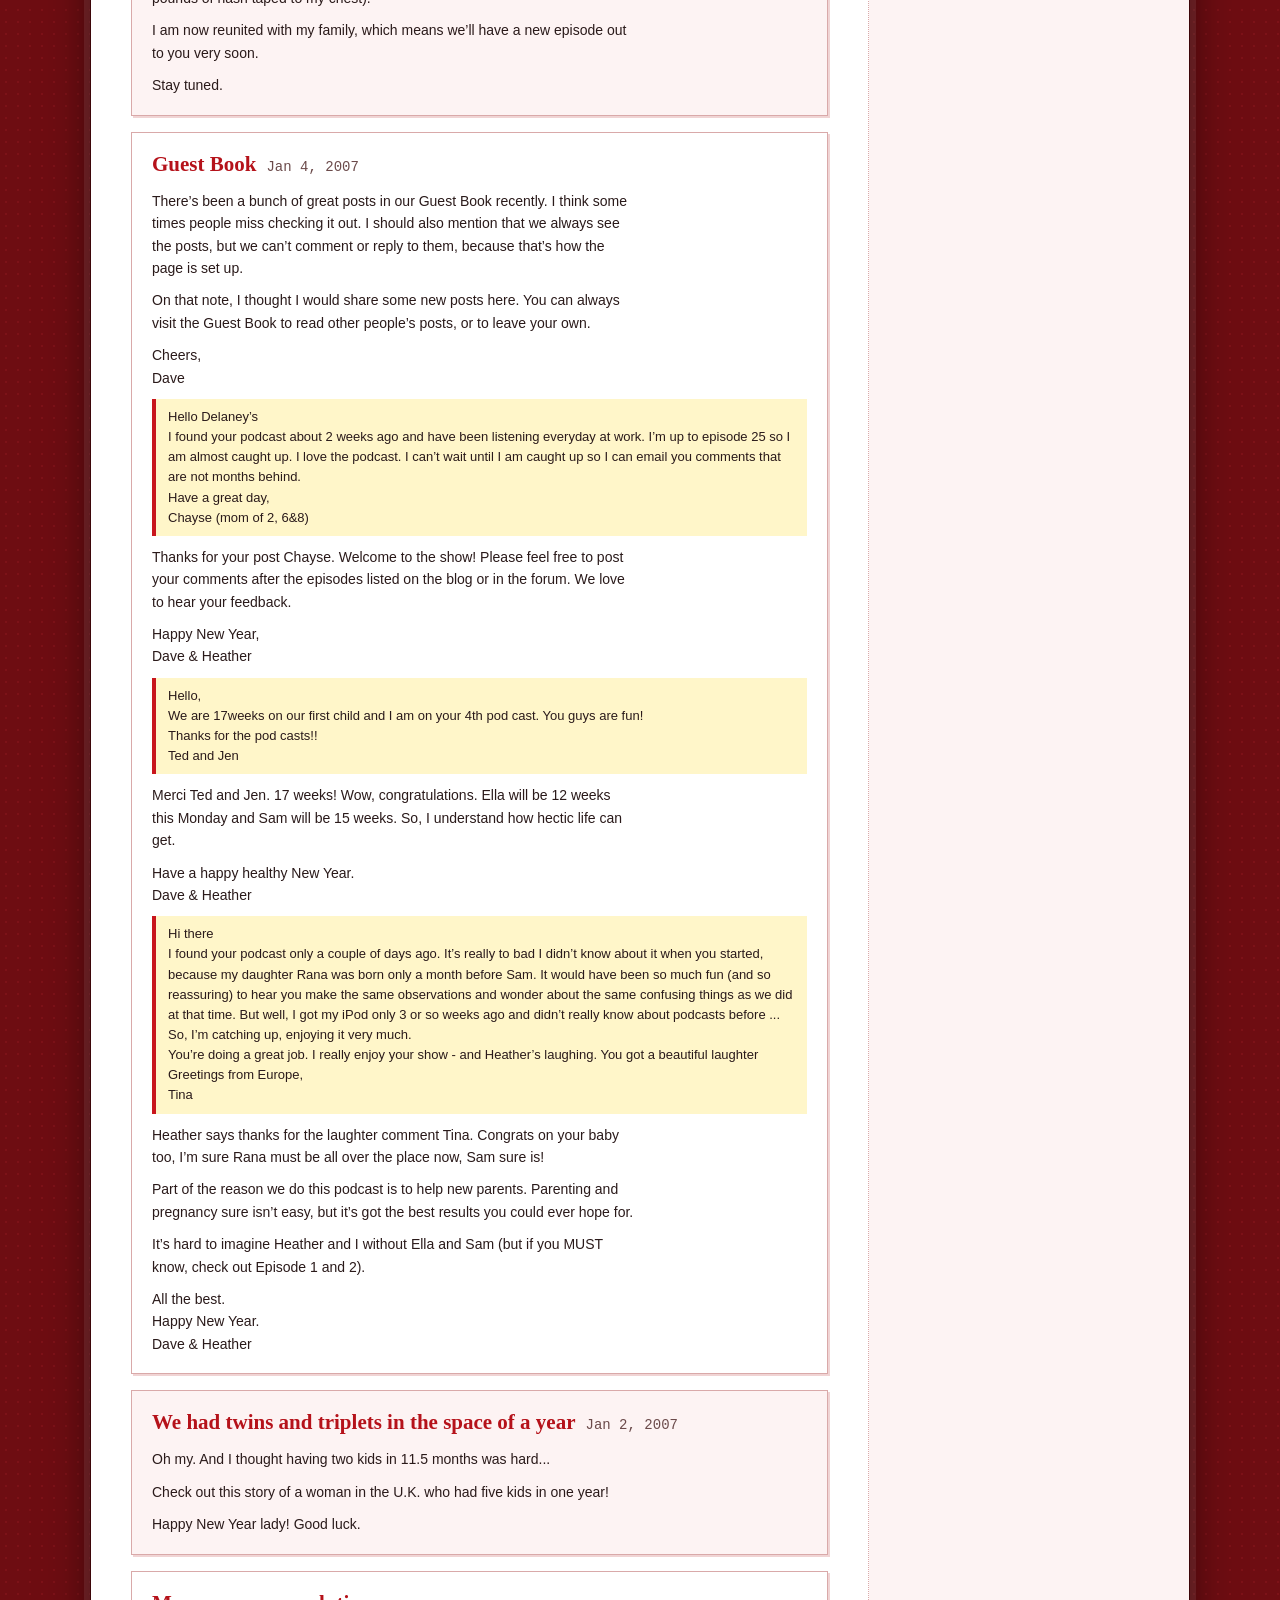
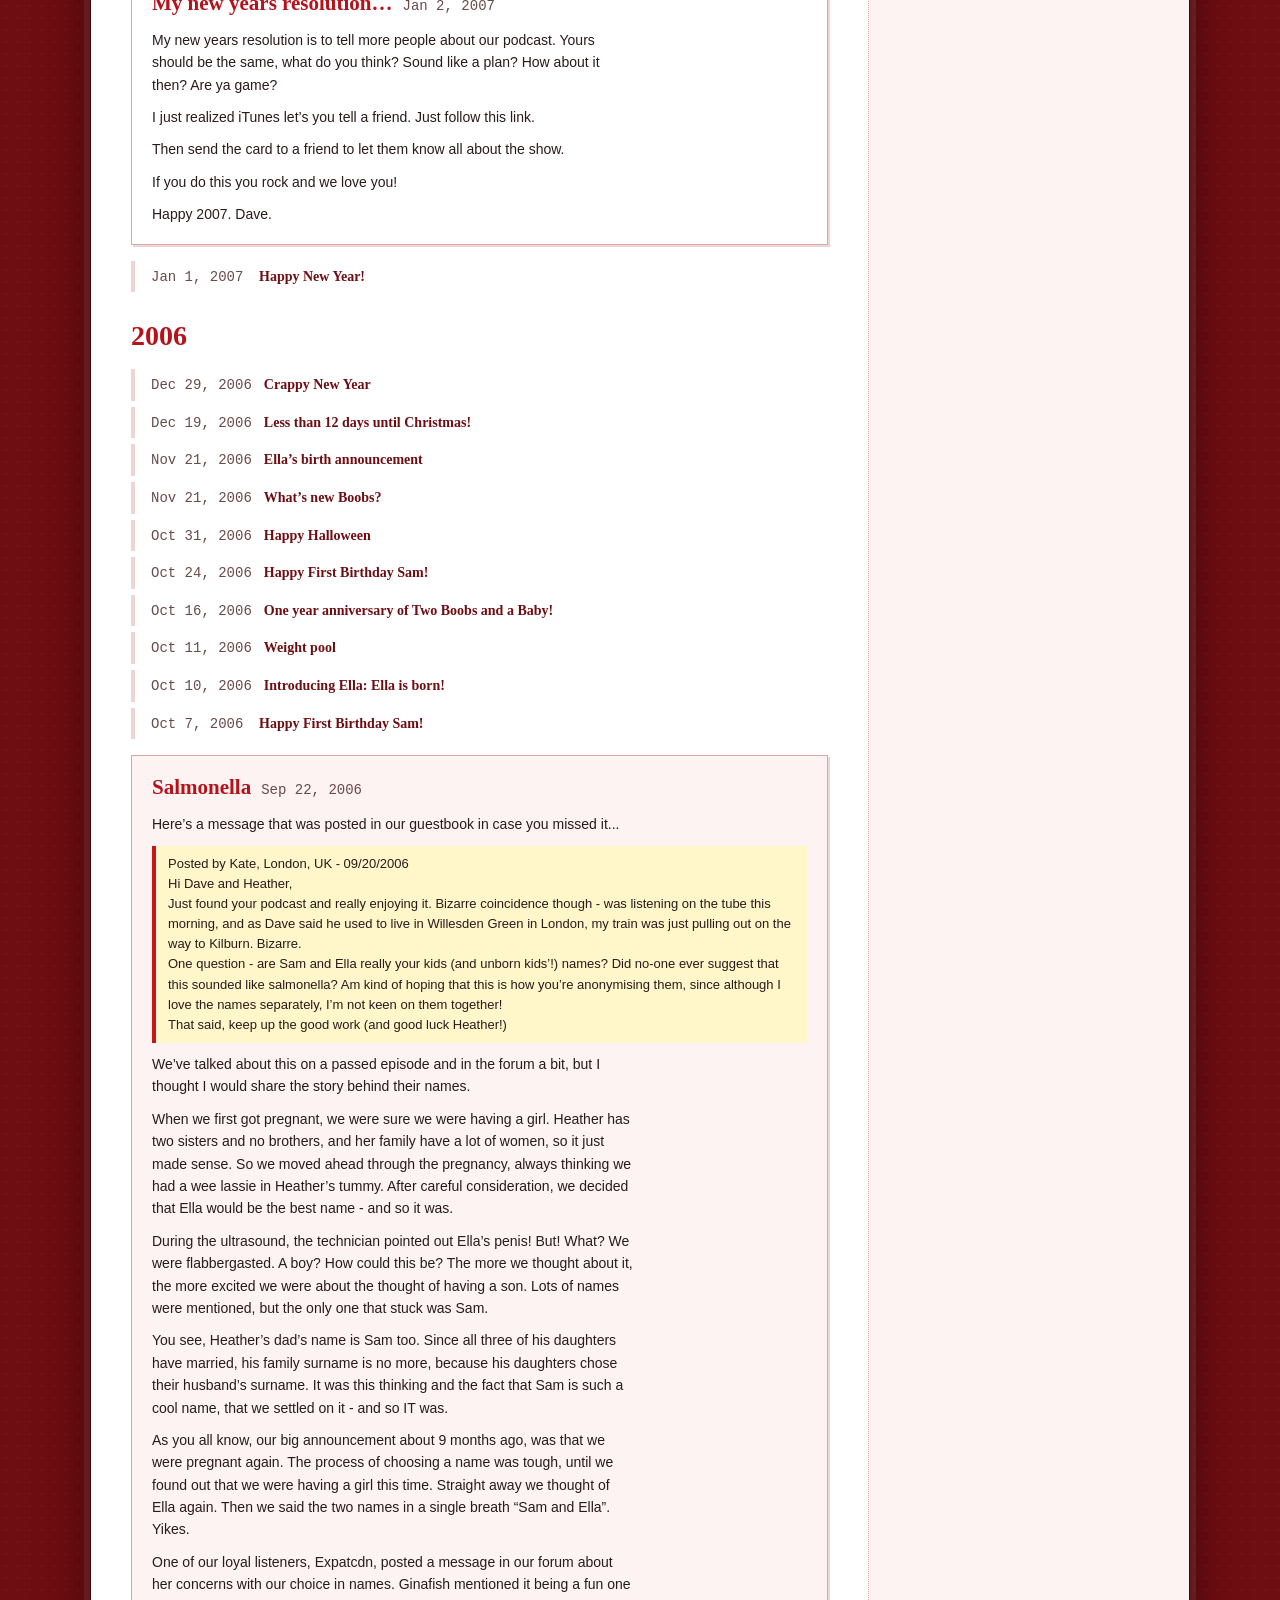
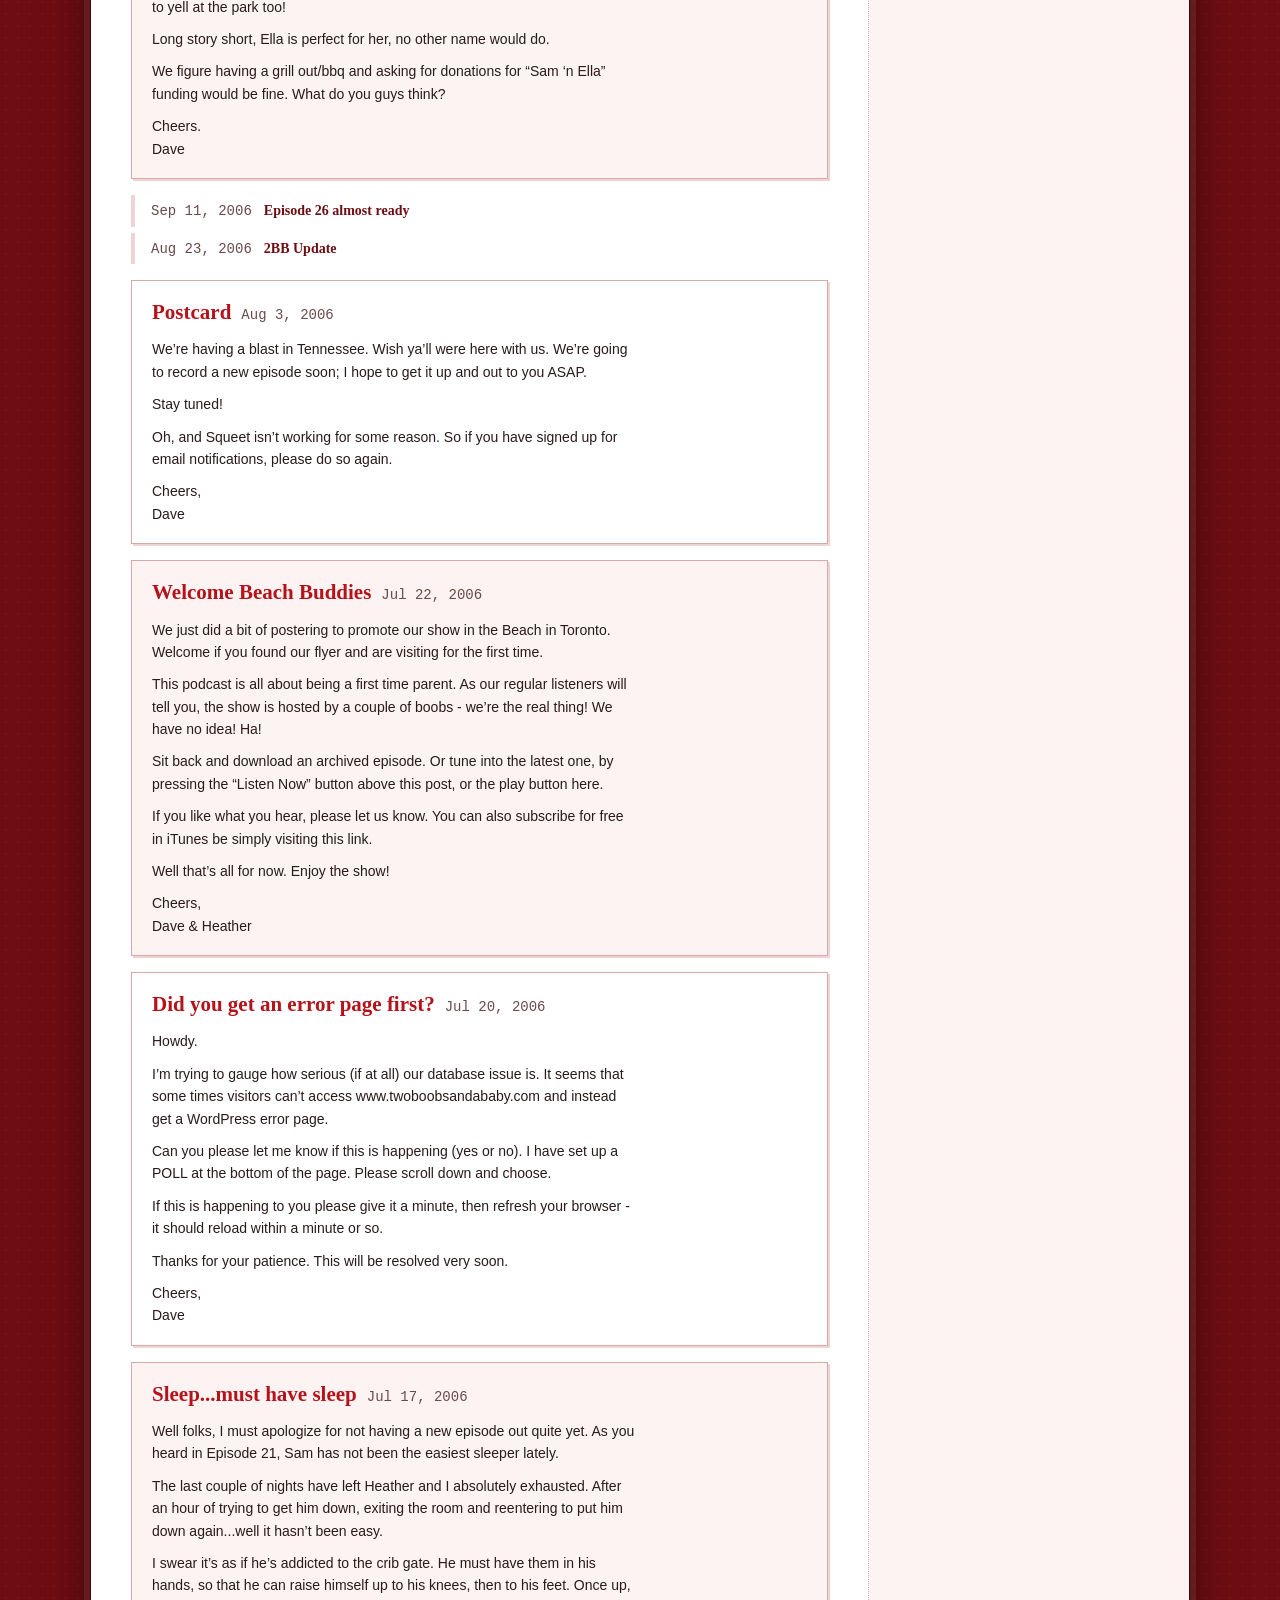
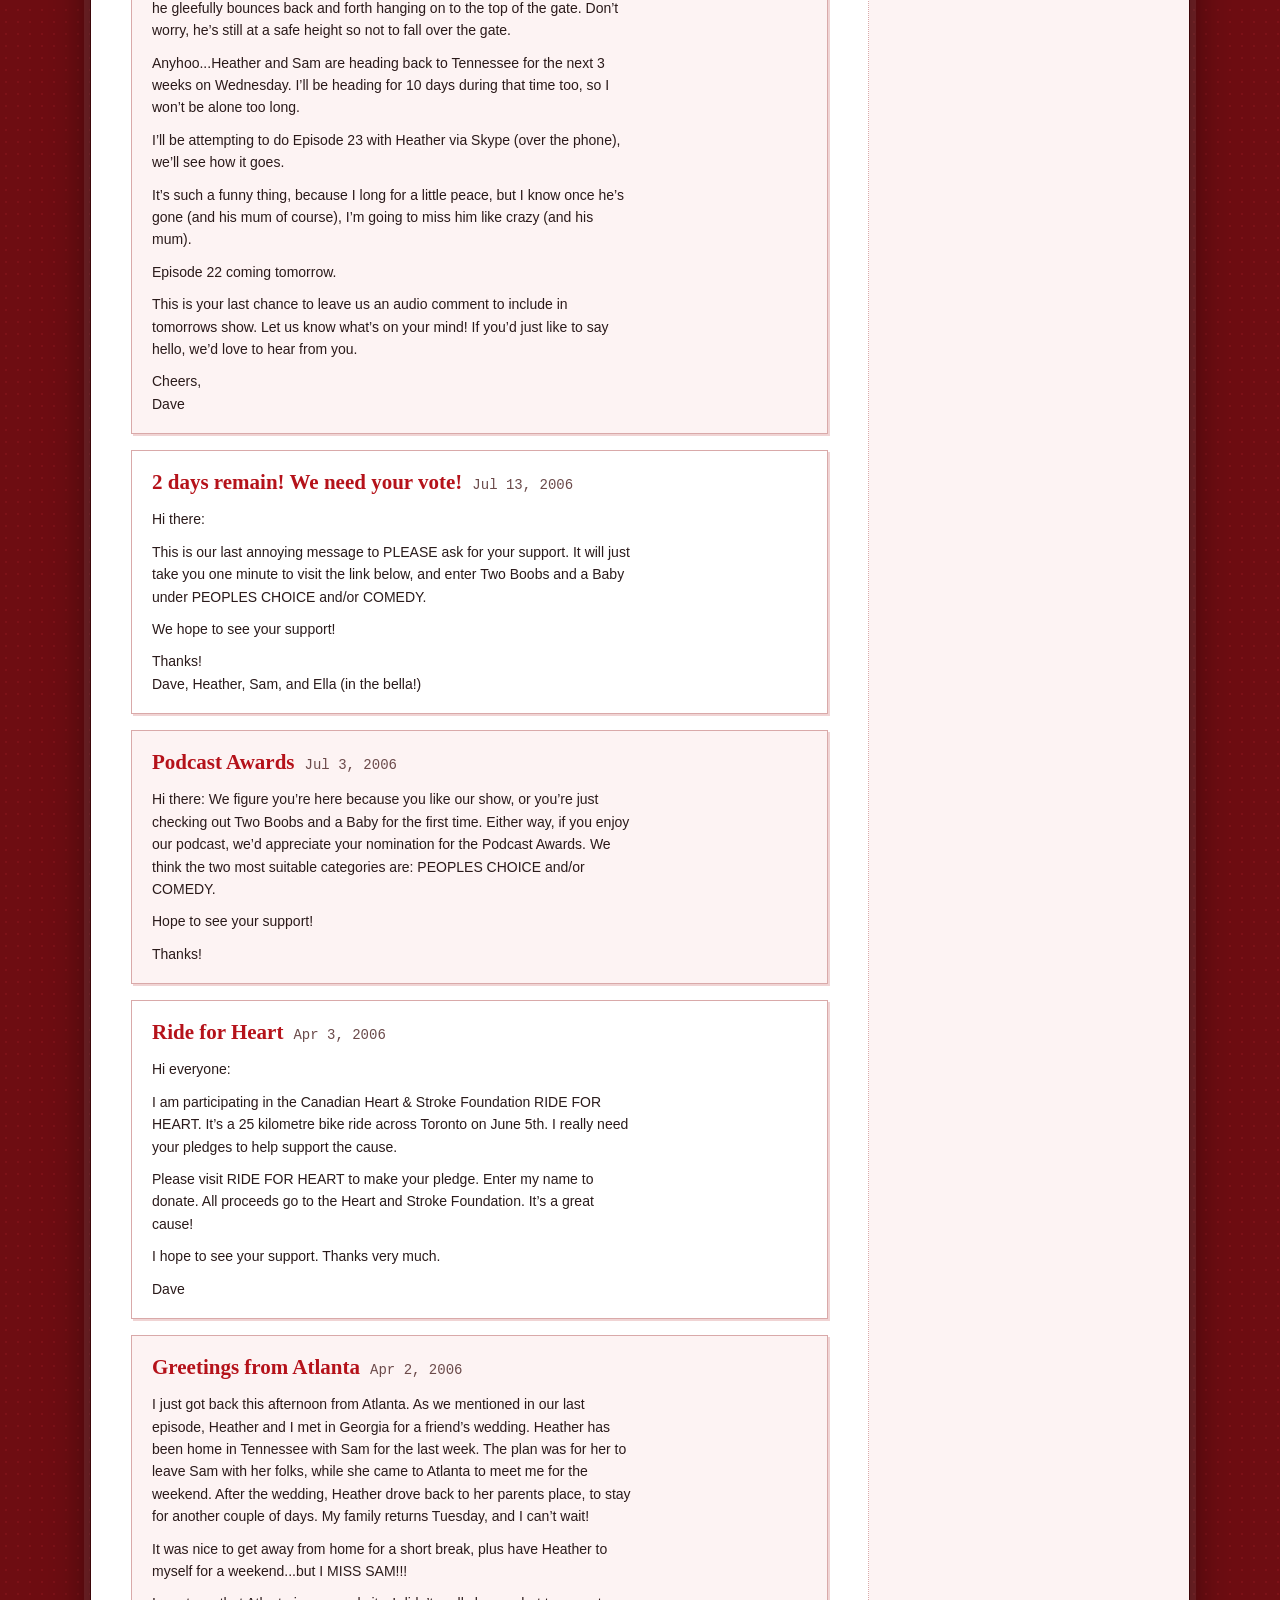
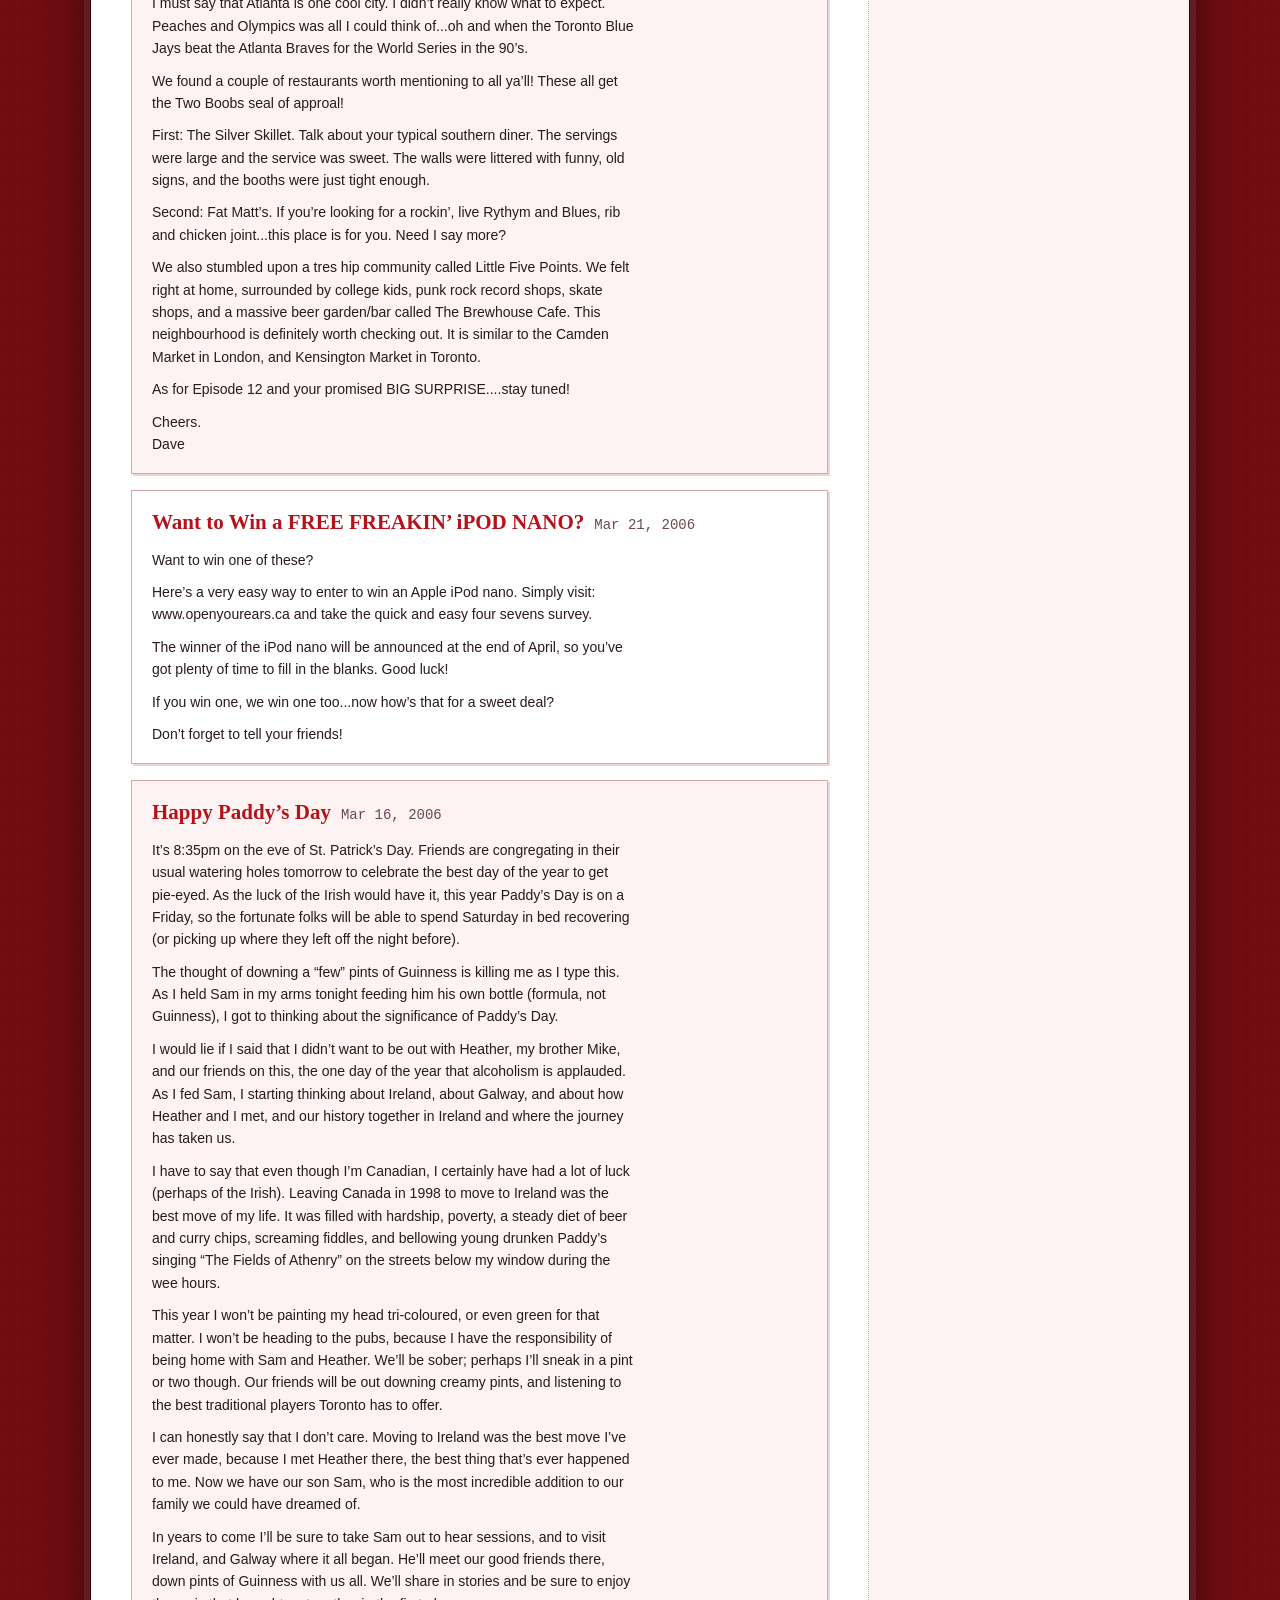
==== commit e7758d6f: "Badge reads 'As seen in USA Today, 2006'; move milestone claims into the intro The masthead badge no" ====
--- a/blog.html
+++ b/blog.html
@@ -24,8 +24,9 @@
         </div>
       </a>
       <div class="claim">
-        <span class="claim-main">Canada’s first parenting podcast</span>
-        <span class="claim-sub">The first parenting podcast hosted by a couple</span>
+        <span class="claim-kicker">As seen in</span>
+        <span class="claim-main">USA Today</span>
+        <span class="claim-sub">2006</span>
       </div>
     </div>
     <nav class="tabs">
--- a/styles.css
+++ b/styles.css
@@ -20,9 +20,10 @@
 .and-a-baby { font: italic bold 34px "Trebuchet MS", Verdana, sans-serif; color: #fff; text-shadow: 2px 2px 0 rgba(0,0,0,.35); transform: rotate(-4deg); display: inline-block; white-space: nowrap; }
 .star { color: #ffe14d; }
 .tagline { font-size: 12px; color: #ffe0e0; white-space: nowrap; }
-.claim { margin: 10px 0 14px; max-width: 300px; display: flex; flex-direction: column; gap: 6px; text-align: center; color: #6e0d12; background: linear-gradient(#fff0a0, #ffe14d 45%, #f5cf1d); border: 1px solid #c79a00; outline: 1px dashed #c79a00; outline-offset: -6px; padding: 16px 20px 14px; transform: rotate(3deg); box-shadow: 2px 3px 0 rgba(0,0,0,.35); }
-.claim-main { font: bold 26px/1.1 Georgia, "Times New Roman", serif; color: #b5121a; text-wrap: balance; }
-.claim-sub { font: bold 11px/1.4 Verdana, sans-serif; text-transform: uppercase; letter-spacing: .04em; border-top: 1px solid #c79a00; padding-top: 6px; text-wrap: balance; }
+.claim { margin: 10px 0 14px; min-width: 220px; max-width: 300px; display: flex; flex-direction: column; gap: 6px; text-align: center; color: #6e0d12; background: linear-gradient(#fff0a0, #ffe14d 45%, #f5cf1d); border: 1px solid #c79a00; outline: 1px dashed #c79a00; outline-offset: -6px; padding: 16px 20px 14px; transform: rotate(3deg); box-shadow: 2px 3px 0 rgba(0,0,0,.35); }
+.claim-kicker { font: bold 11px/1.2 Verdana, sans-serif; text-transform: uppercase; letter-spacing: .12em; }
+.claim-main { font: bold italic 34px/1 Georgia, "Times New Roman", serif; color: #b5121a; white-space: nowrap; }
+.claim-sub { font: bold 13px/1.4 "Courier New", Courier, monospace; letter-spacing: .2em; border-top: 1px solid #c79a00; padding-top: 6px; text-wrap: balance; }
 .archived-strip { background: #6e0d12; color: #ffe14d; font: bold 11px Verdana, sans-serif; text-transform: uppercase; letter-spacing: .12em; text-align: center; padding: 5px 12px; }
 .tabs { display: flex; gap: 4px; margin-top: 22px; flex-wrap: wrap; }
 .tabs a { font: bold 12px Verdana, sans-serif; color: #fff; background: linear-gradient(#a3161c, #7a0d12); border: 1px solid #6e0d12; border-bottom: none; border-radius: 8px 8px 0 0; padding: 8px 16px; text-decoration: none; white-space: nowrap; }
@@ -42,7 +43,7 @@
   .and-a-baby { font-size: 28px; }
   .tagline { white-space: normal; }
   .claim { max-width: none; width: 100%; transform: rotate(-1deg); padding: 12px 16px 10px; }
-  .claim-main { font-size: 22px; }
+  .claim-main { font-size: 30px; }
   .tabs a { padding: 7px 10px; font-size: 11px; }
   main, aside { padding: 20px 16px; }
 }
@@ -173,8 +174,9 @@
   .tabs a { font-size: 14px; padding: 10px 20px; }
   .tagline { font-size: 14px; }
   .claim { max-width: 340px; }
-  .claim-main { font-size: 30px; }
-  .claim-sub { font-size: 12px; }
+  .claim-main { font-size: 42px; }
+  .claim-kicker { font-size: 12px; }
+  .claim-sub { font-size: 15px; }
   .archived-strip { font-size: 12px; }
   .count { font-size: 14px; }
   .ep-header { font-size: 13px; padding: 8px 12px; }
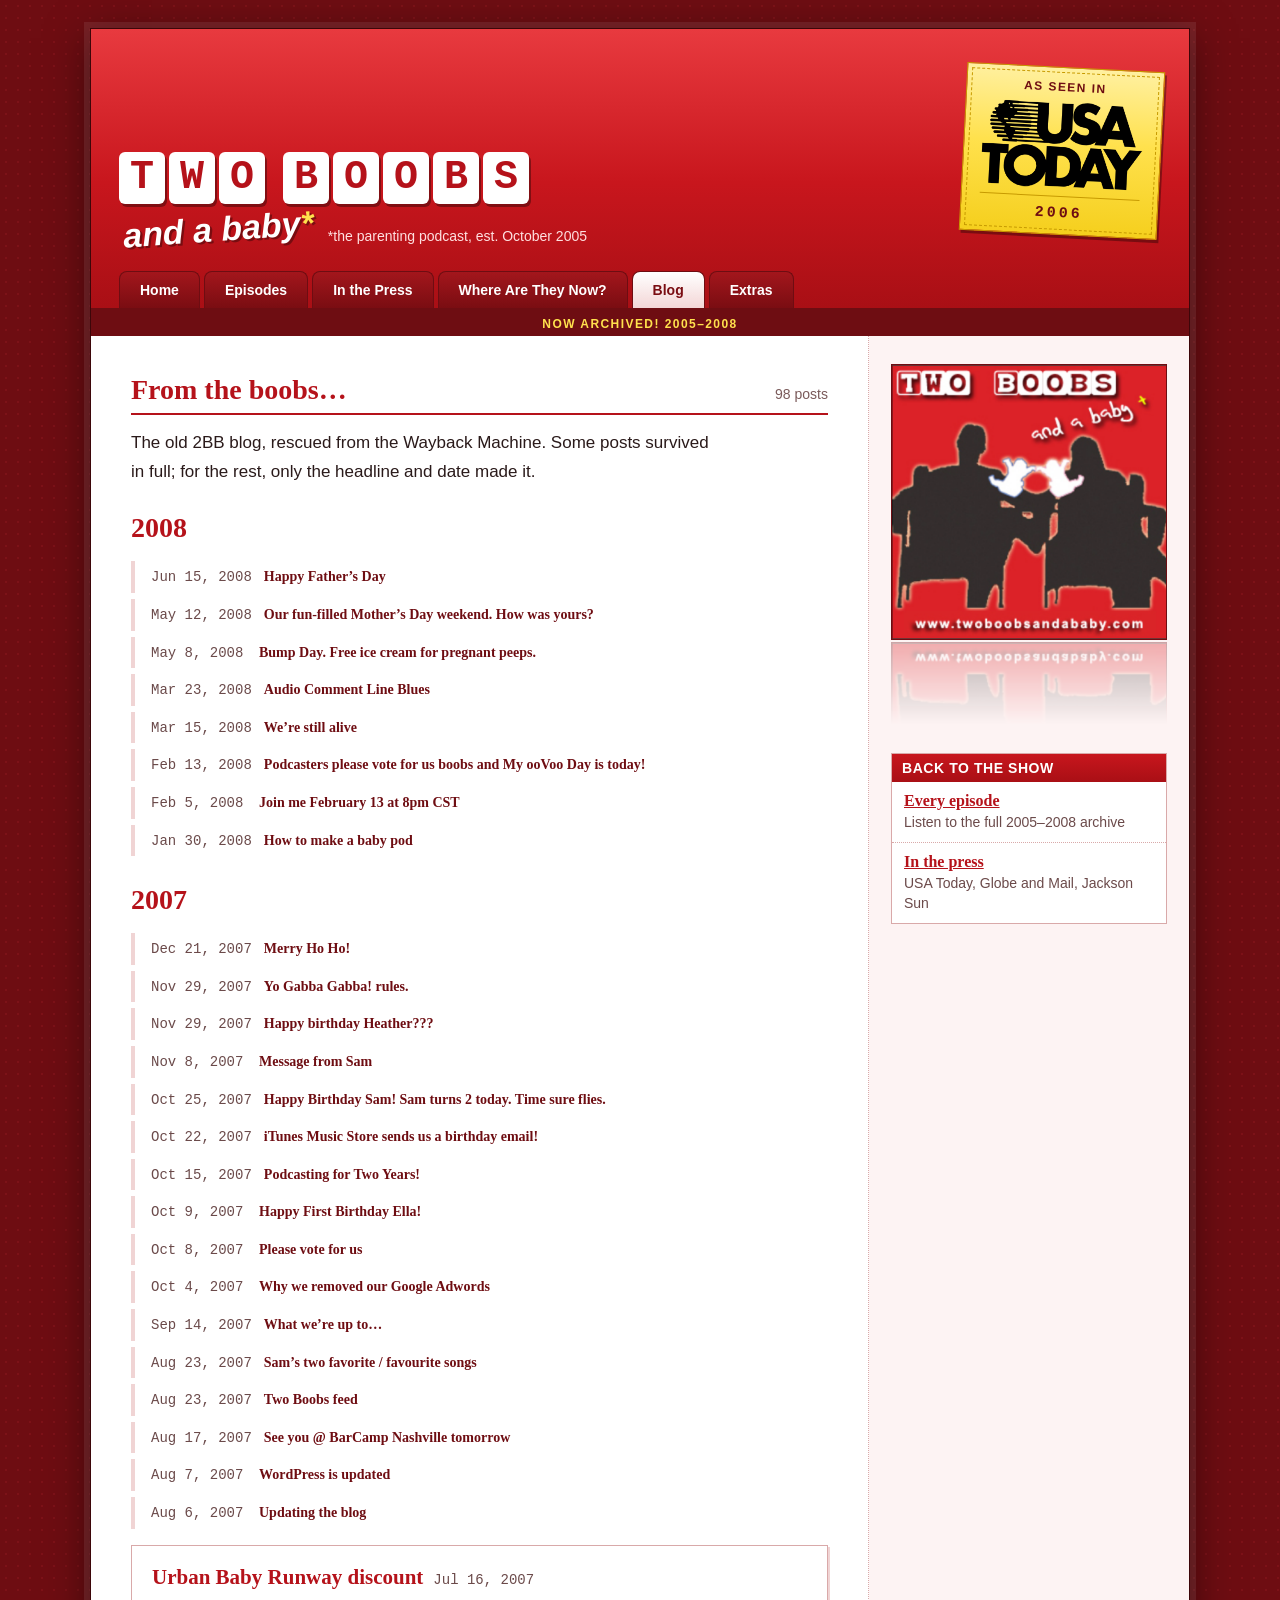
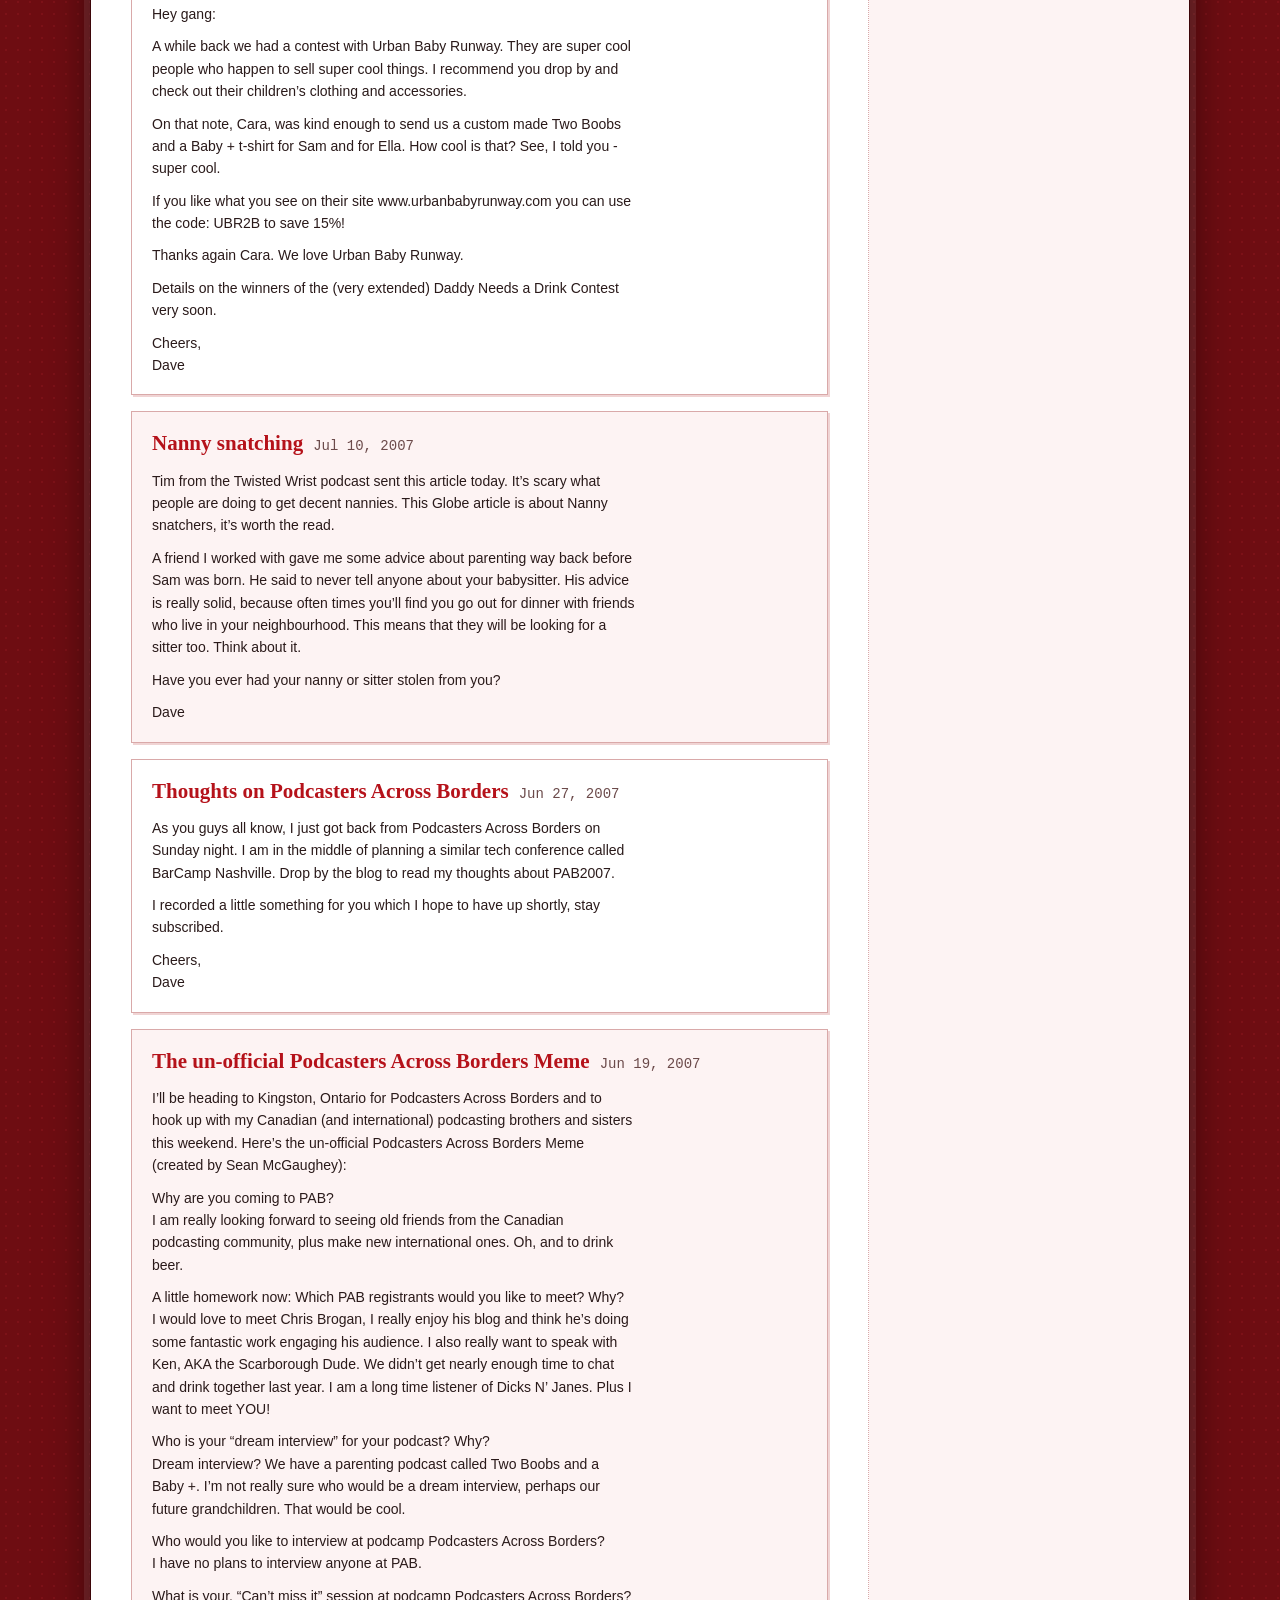
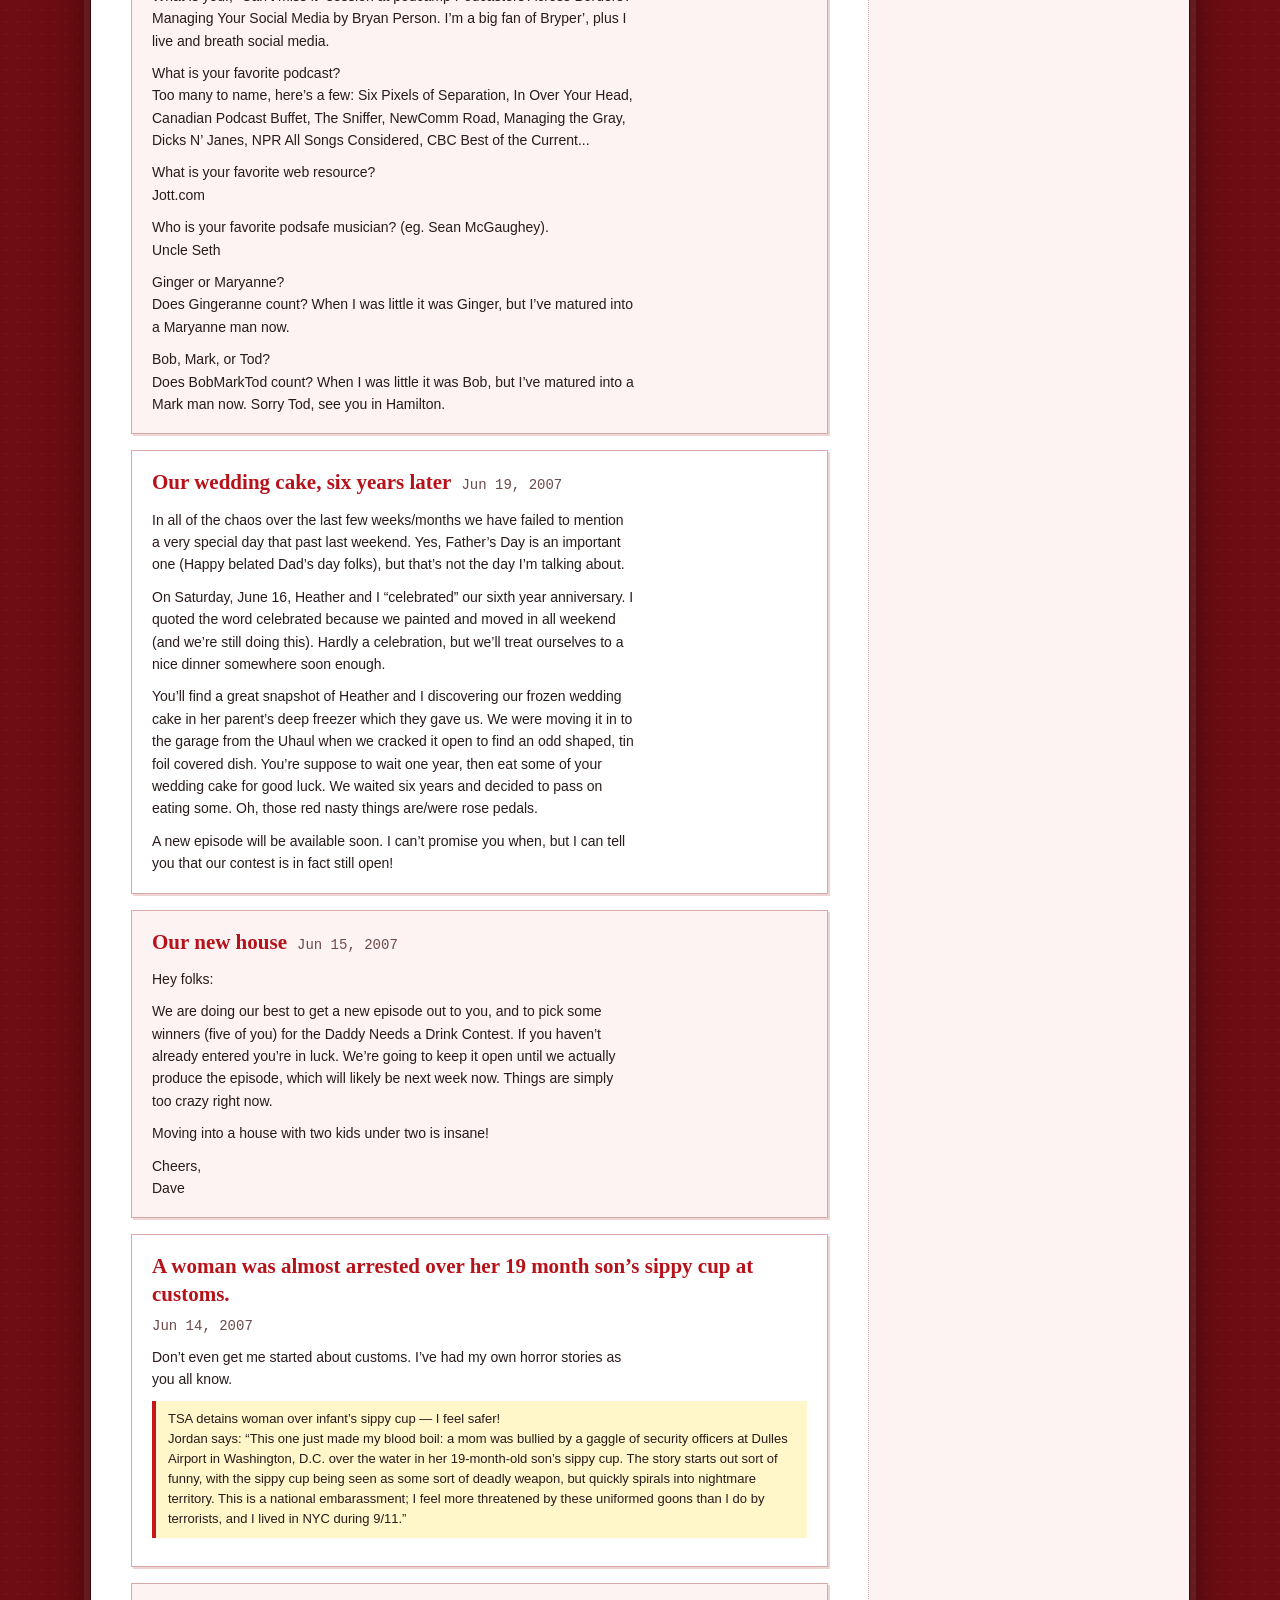
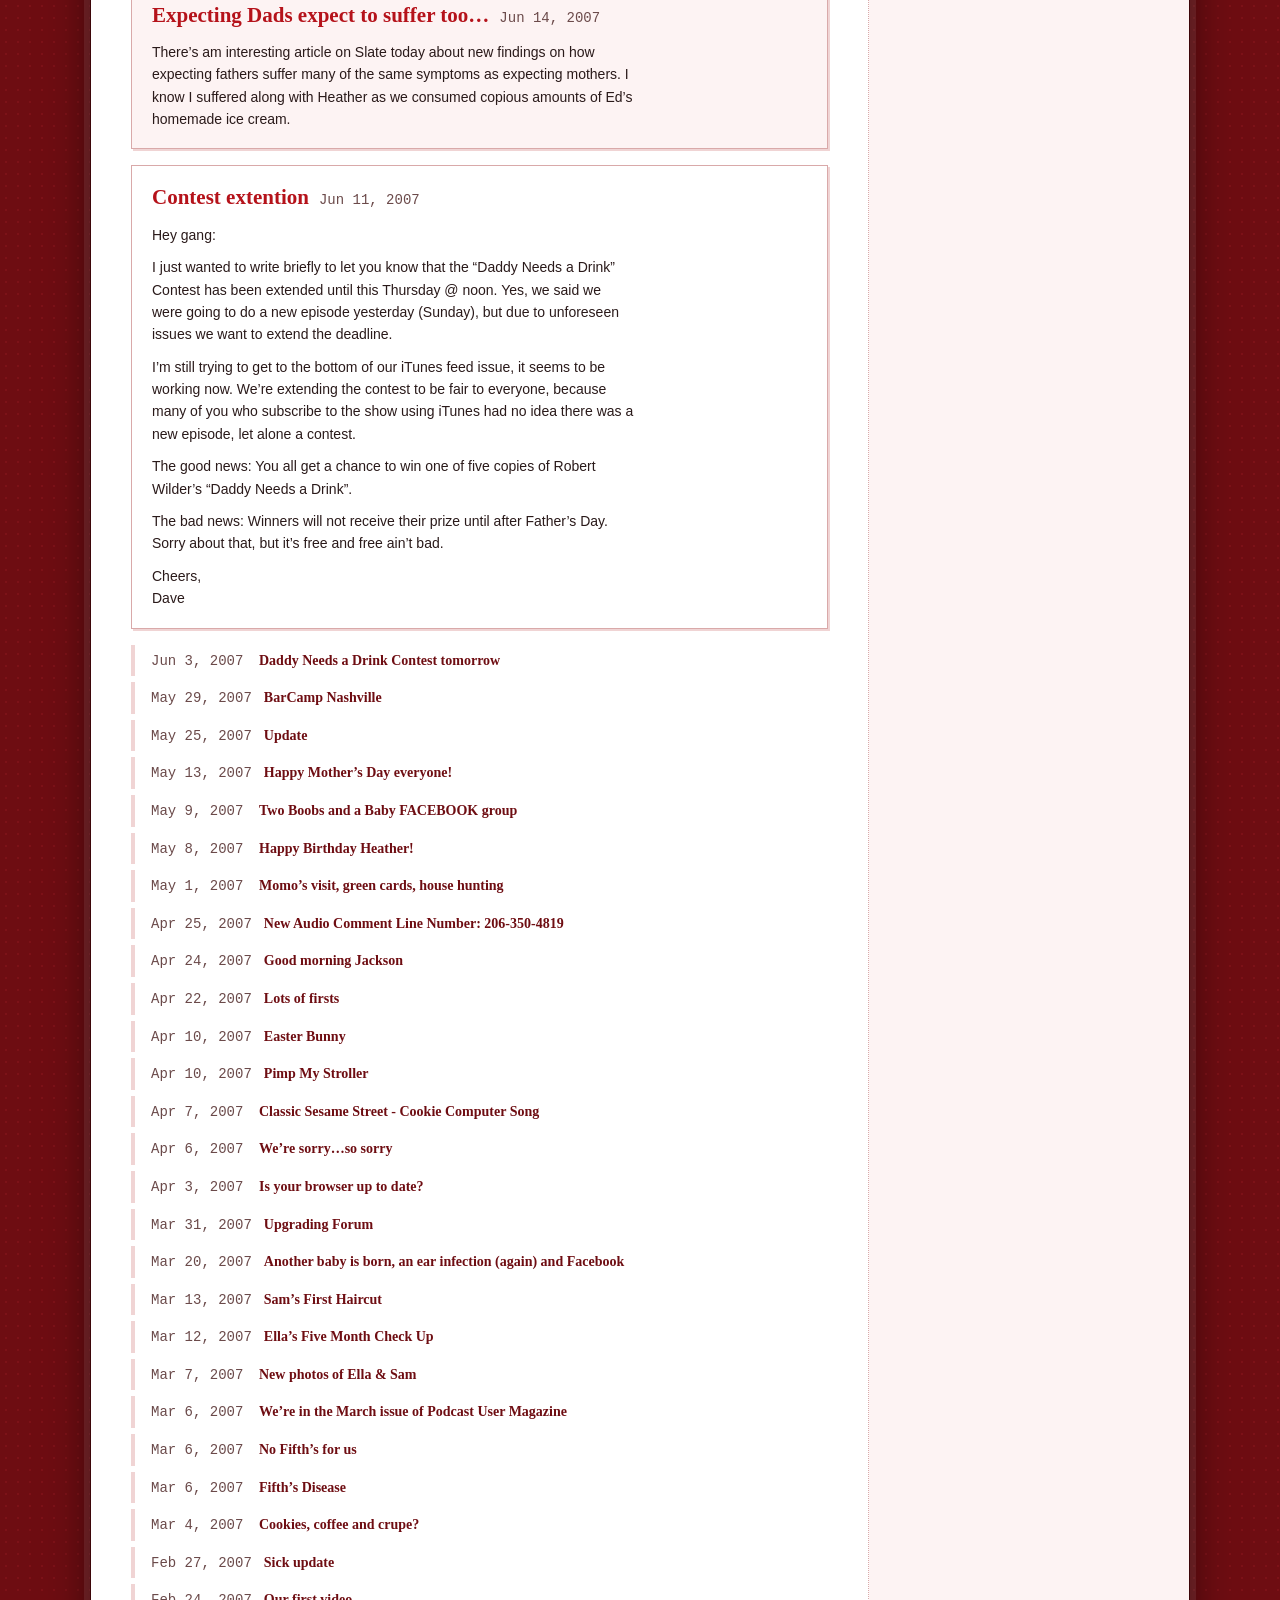
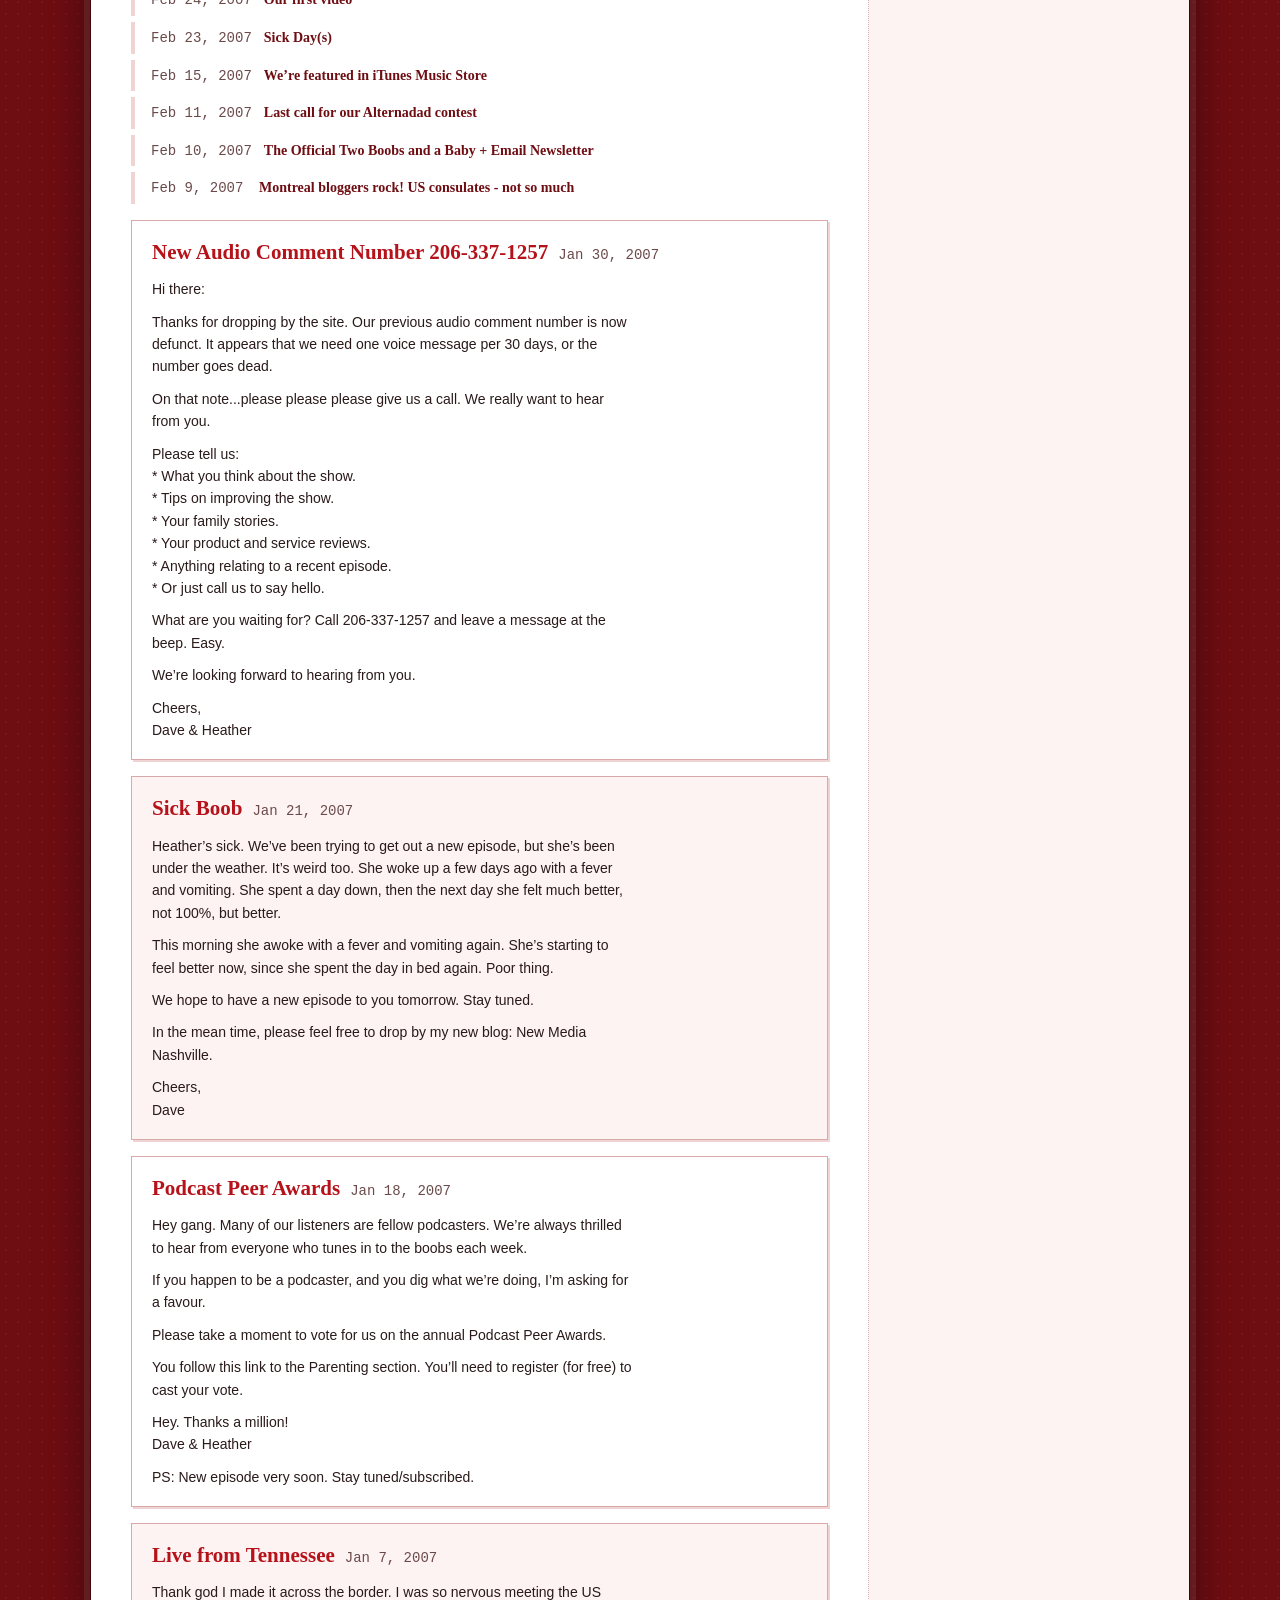
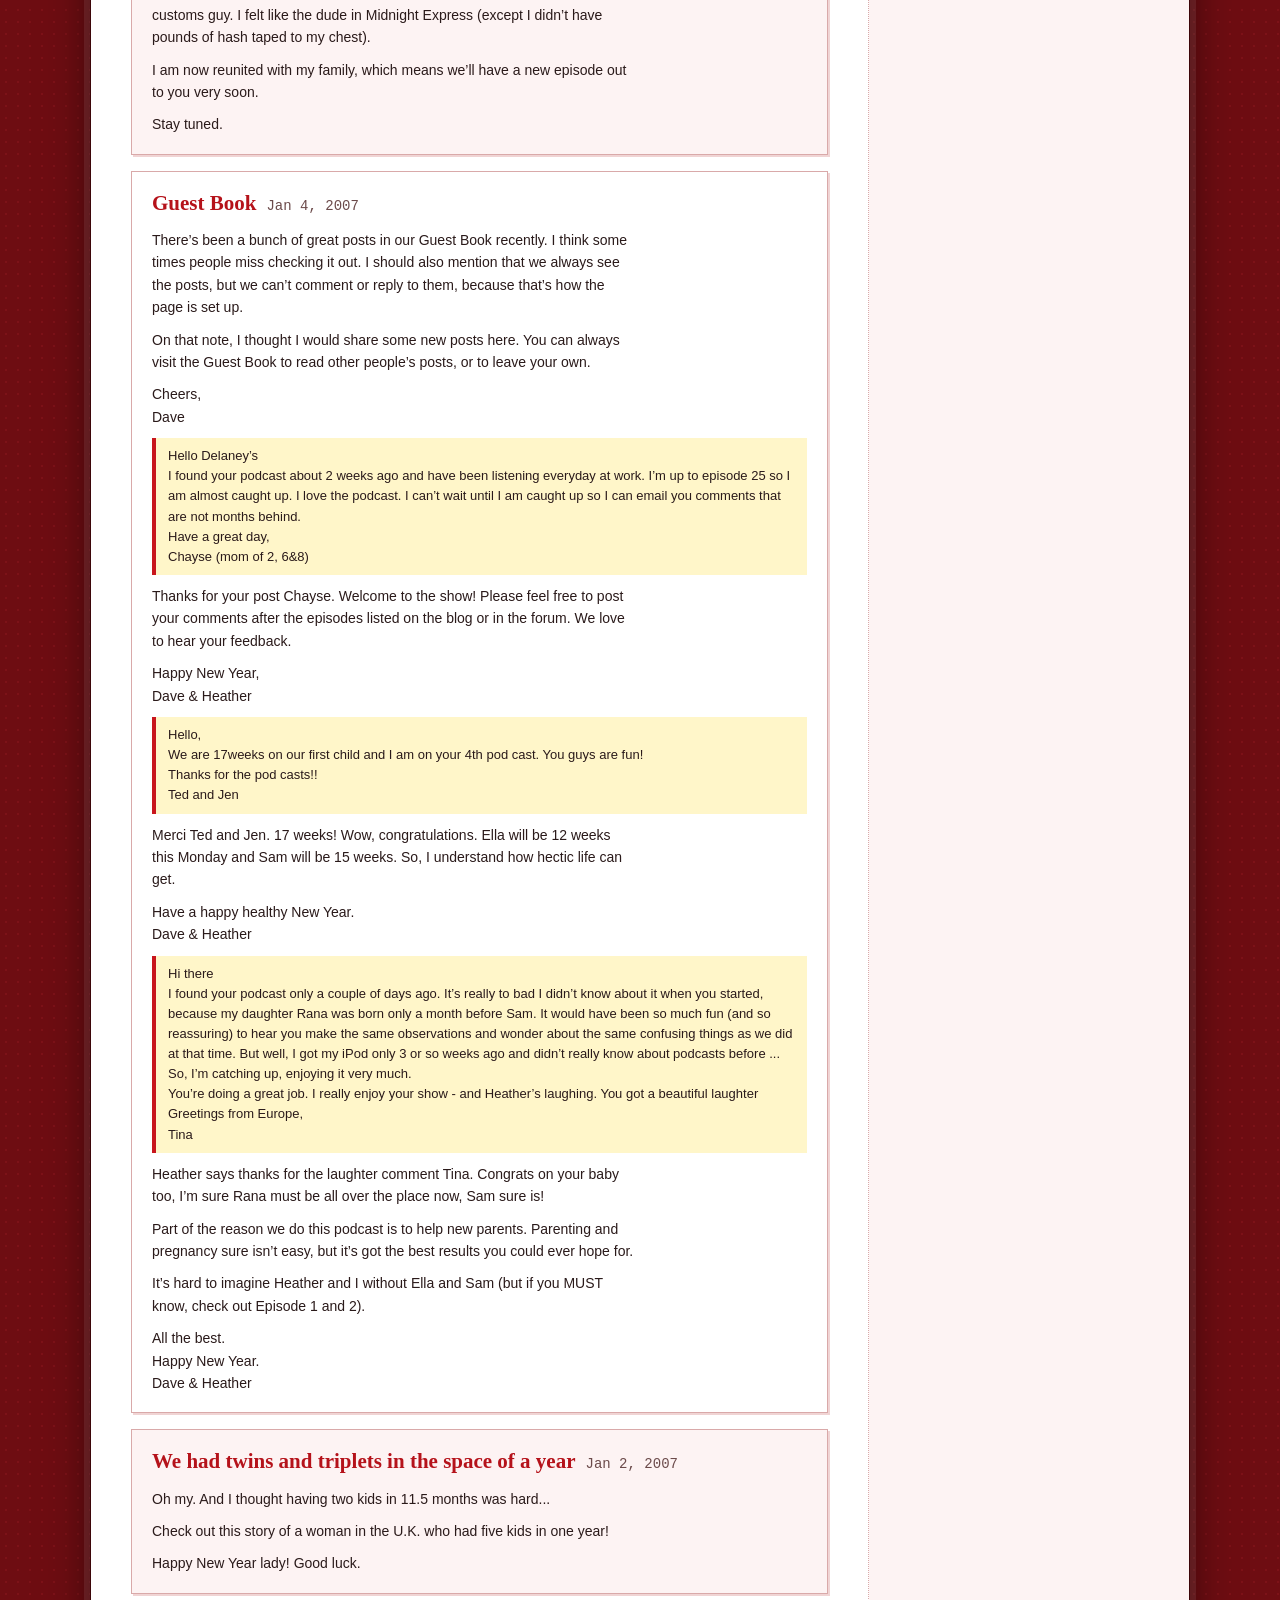
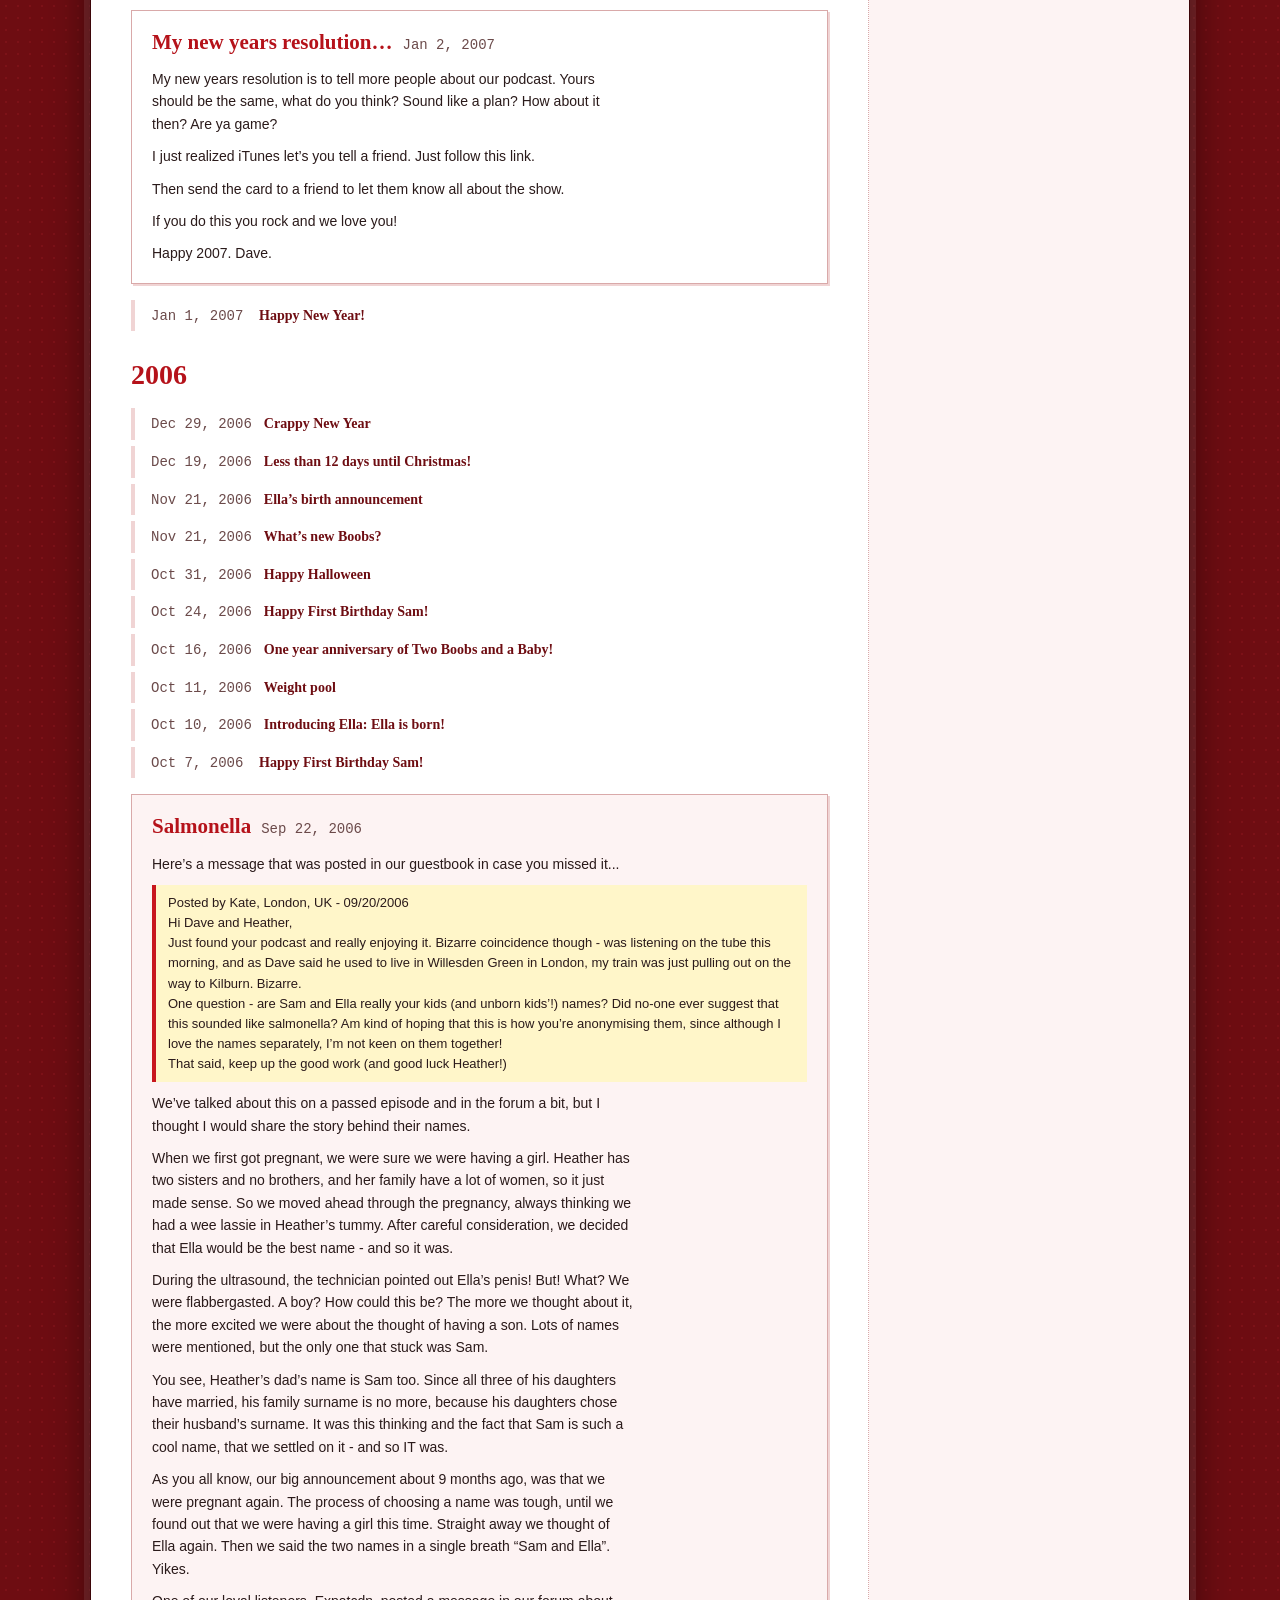
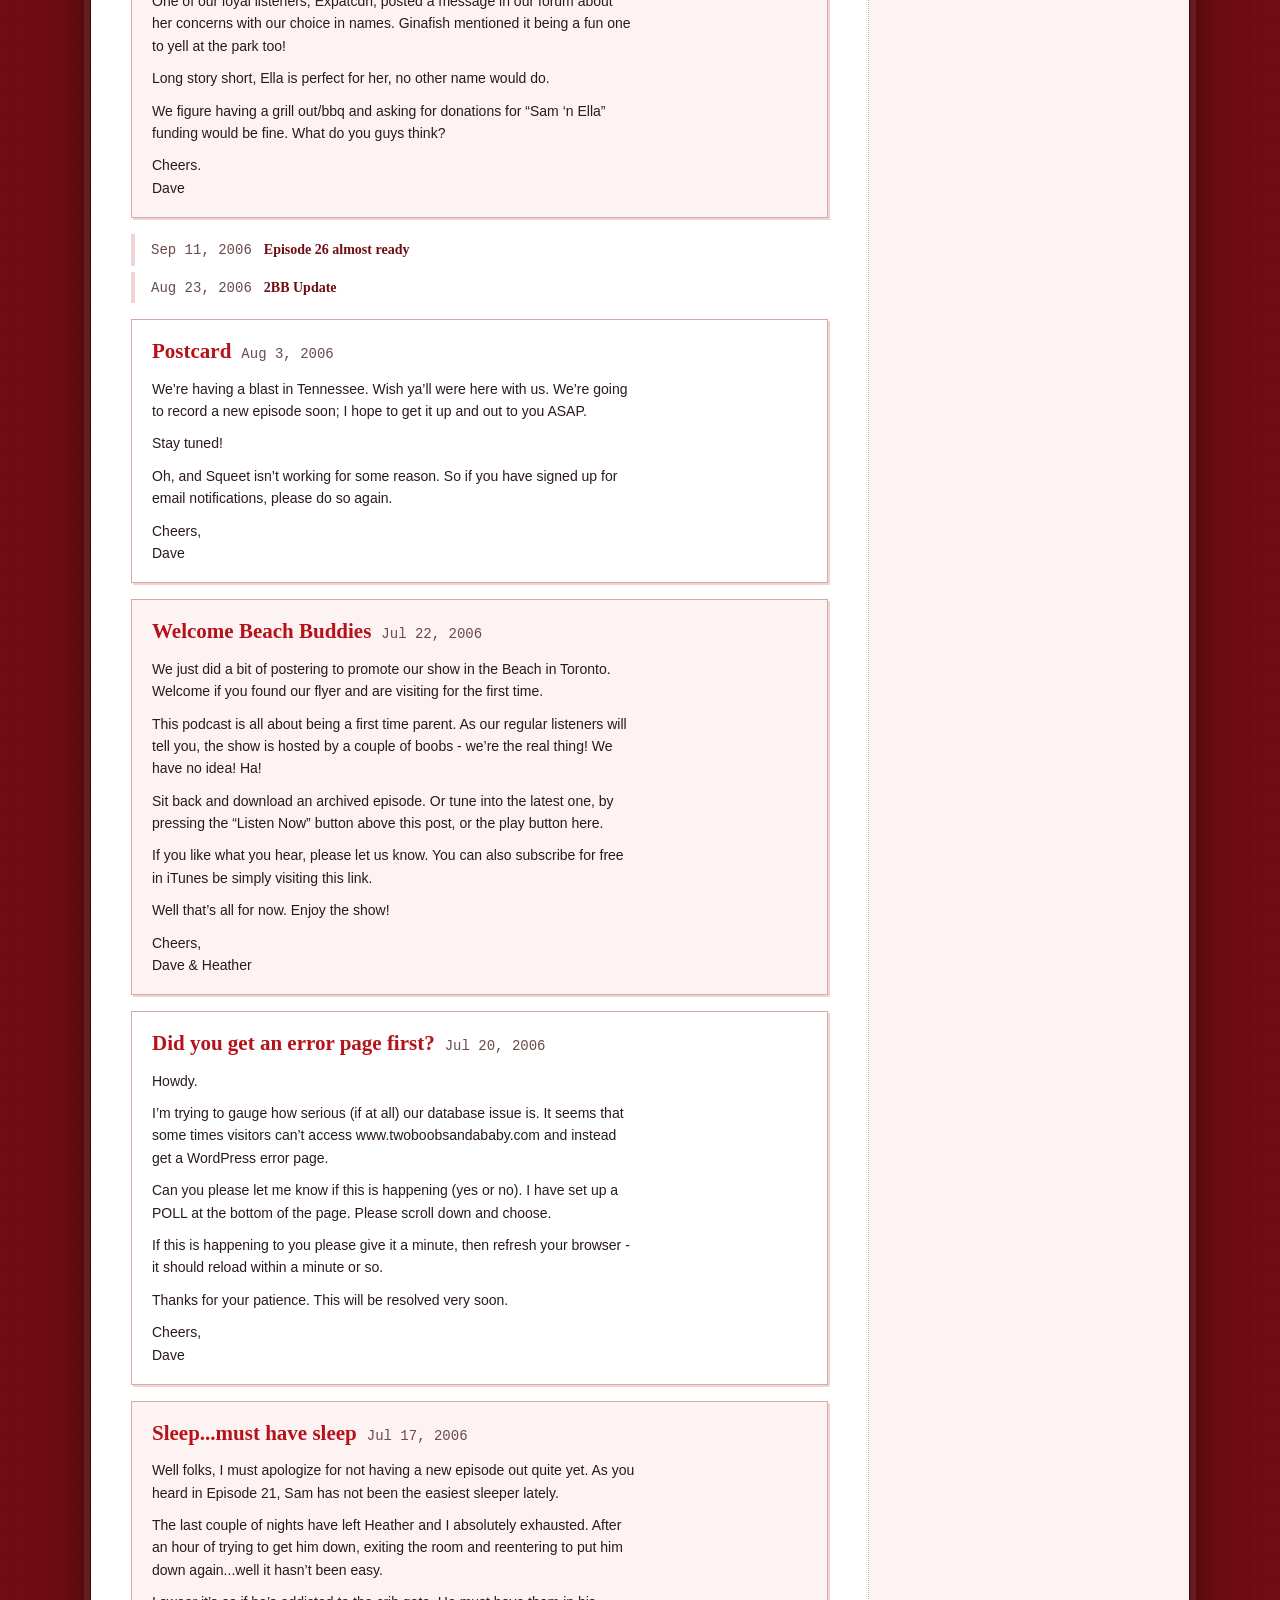
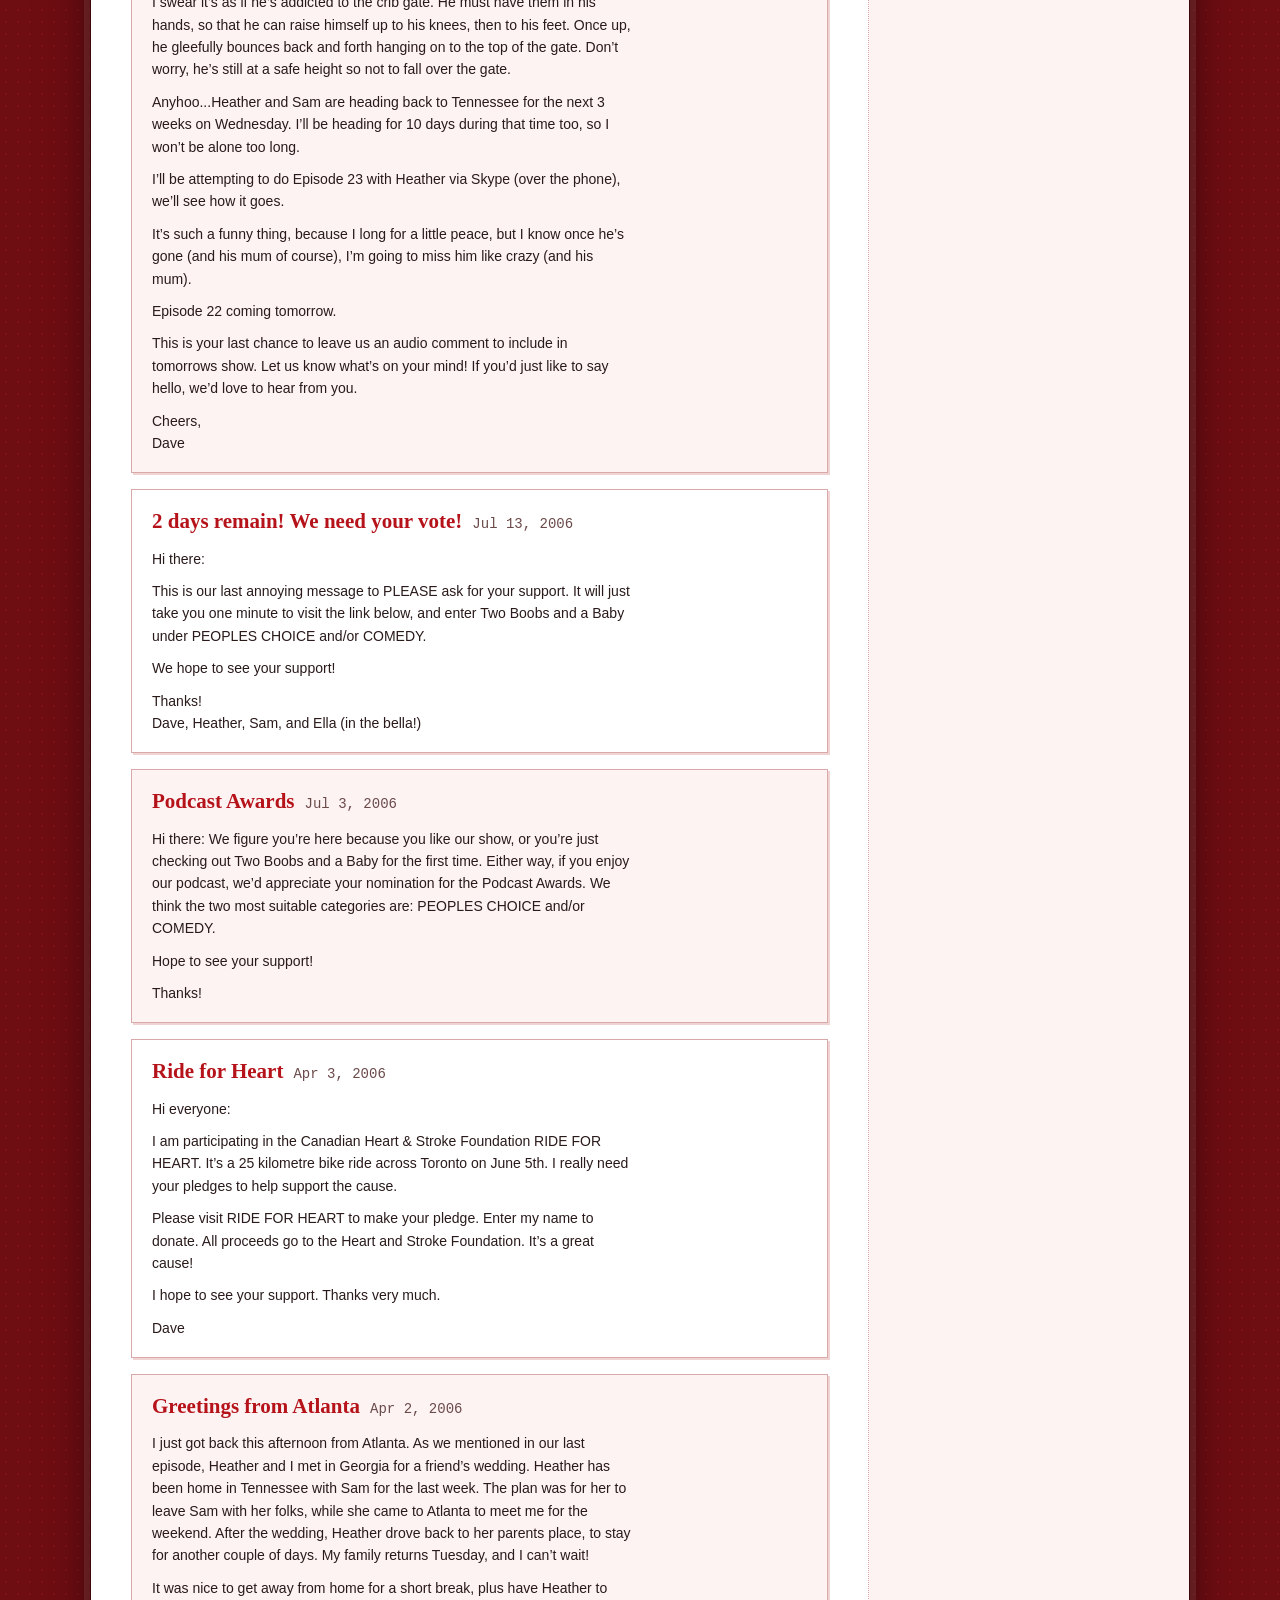
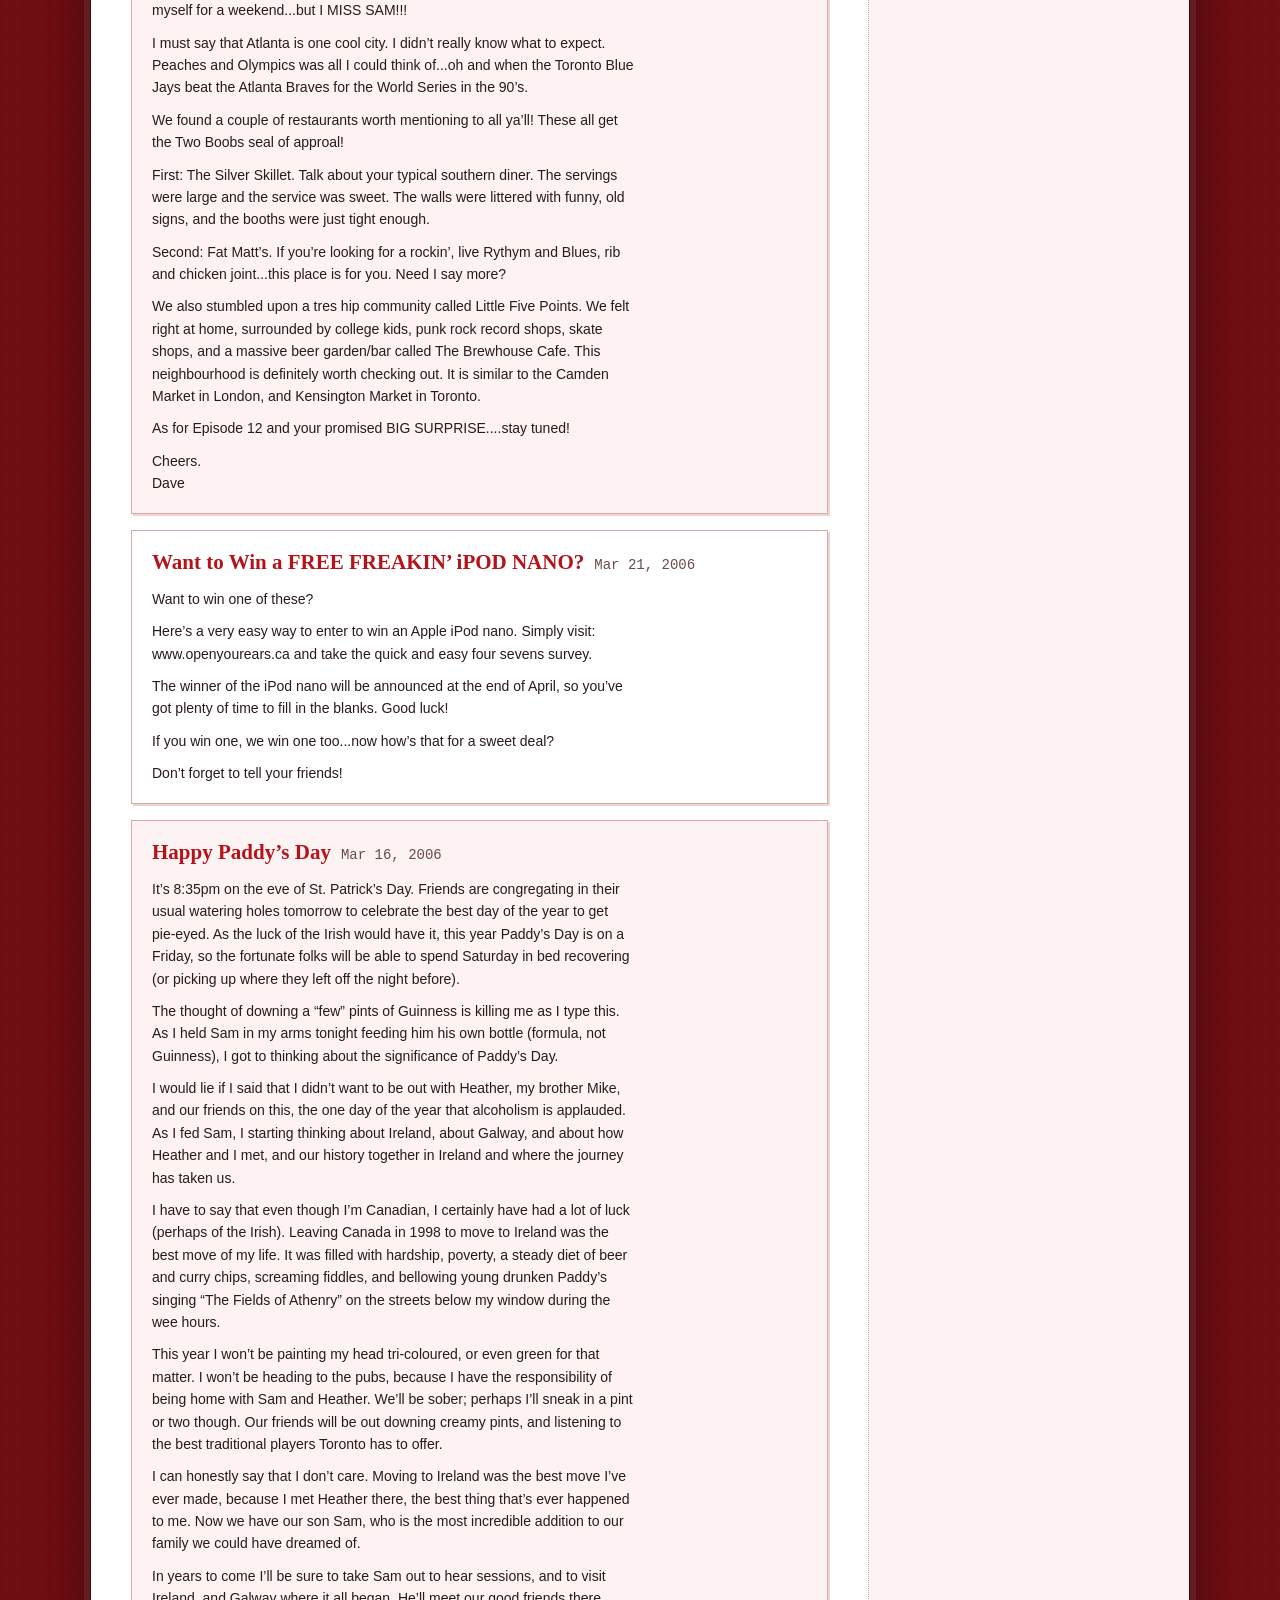
==== commit 50f8526a: "Use the USA Today logo in the header badge Swap the badge's text for the black USA Today logo Dave s" ====
--- a/blog.html
+++ b/blog.html
@@ -25,7 +25,7 @@
       </a>
       <div class="claim">
         <span class="claim-kicker">As seen in</span>
-        <span class="claim-main">USA Today</span>
+        <img class="claim-logo" src="assets/usa-today-logo.png" alt="USA Today" width="612" height="326">
         <span class="claim-sub">2006</span>
       </div>
     </div>
--- a/styles.css
+++ b/styles.css
@@ -20,9 +20,9 @@
 .and-a-baby { font: italic bold 34px "Trebuchet MS", Verdana, sans-serif; color: #fff; text-shadow: 2px 2px 0 rgba(0,0,0,.35); transform: rotate(-4deg); display: inline-block; white-space: nowrap; }
 .star { color: #ffe14d; }
 .tagline { font-size: 12px; color: #ffe0e0; white-space: nowrap; }
-.claim { margin: 10px 0 14px; min-width: 220px; max-width: 300px; display: flex; flex-direction: column; gap: 6px; text-align: center; color: #6e0d12; background: linear-gradient(#fff0a0, #ffe14d 45%, #f5cf1d); border: 1px solid #c79a00; outline: 1px dashed #c79a00; outline-offset: -6px; padding: 16px 20px 14px; transform: rotate(3deg); box-shadow: 2px 3px 0 rgba(0,0,0,.35); }
+.claim { margin: 10px 0 14px; max-width: 300px; display: flex; flex-direction: column; gap: 6px; text-align: center; color: #6e0d12; background: linear-gradient(#fff0a0, #ffe14d 45%, #f5cf1d); border: 1px solid #c79a00; outline: 1px dashed #c79a00; outline-offset: -6px; padding: 12px 18px 10px; transform: rotate(3deg); box-shadow: 2px 3px 0 rgba(0,0,0,.35); }
 .claim-kicker { font: bold 11px/1.2 Verdana, sans-serif; text-transform: uppercase; letter-spacing: .12em; }
-.claim-main { font: bold italic 34px/1 Georgia, "Times New Roman", serif; color: #b5121a; white-space: nowrap; }
+.claim-logo { display: block; width: 140px; height: auto; margin: 2px auto; }
 .claim-sub { font: bold 13px/1.4 "Courier New", Courier, monospace; letter-spacing: .2em; border-top: 1px solid #c79a00; padding-top: 6px; text-wrap: balance; }
 .archived-strip { background: #6e0d12; color: #ffe14d; font: bold 11px Verdana, sans-serif; text-transform: uppercase; letter-spacing: .12em; text-align: center; padding: 5px 12px; }
 .tabs { display: flex; gap: 4px; margin-top: 22px; flex-wrap: wrap; }
@@ -43,7 +43,7 @@
   .and-a-baby { font-size: 28px; }
   .tagline { white-space: normal; }
   .claim { max-width: none; width: 100%; transform: rotate(-1deg); padding: 12px 16px 10px; }
-  .claim-main { font-size: 30px; }
+  .claim-logo { width: 150px; }
   .tabs a { padding: 7px 10px; font-size: 11px; }
   main, aside { padding: 20px 16px; }
 }
@@ -174,7 +174,7 @@
   .tabs a { font-size: 14px; padding: 10px 20px; }
   .tagline { font-size: 14px; }
   .claim { max-width: 340px; }
-  .claim-main { font-size: 42px; }
+  .claim-logo { width: 160px; }
   .claim-kicker { font-size: 12px; }
   .claim-sub { font-size: 15px; }
   .archived-strip { font-size: 12px; }
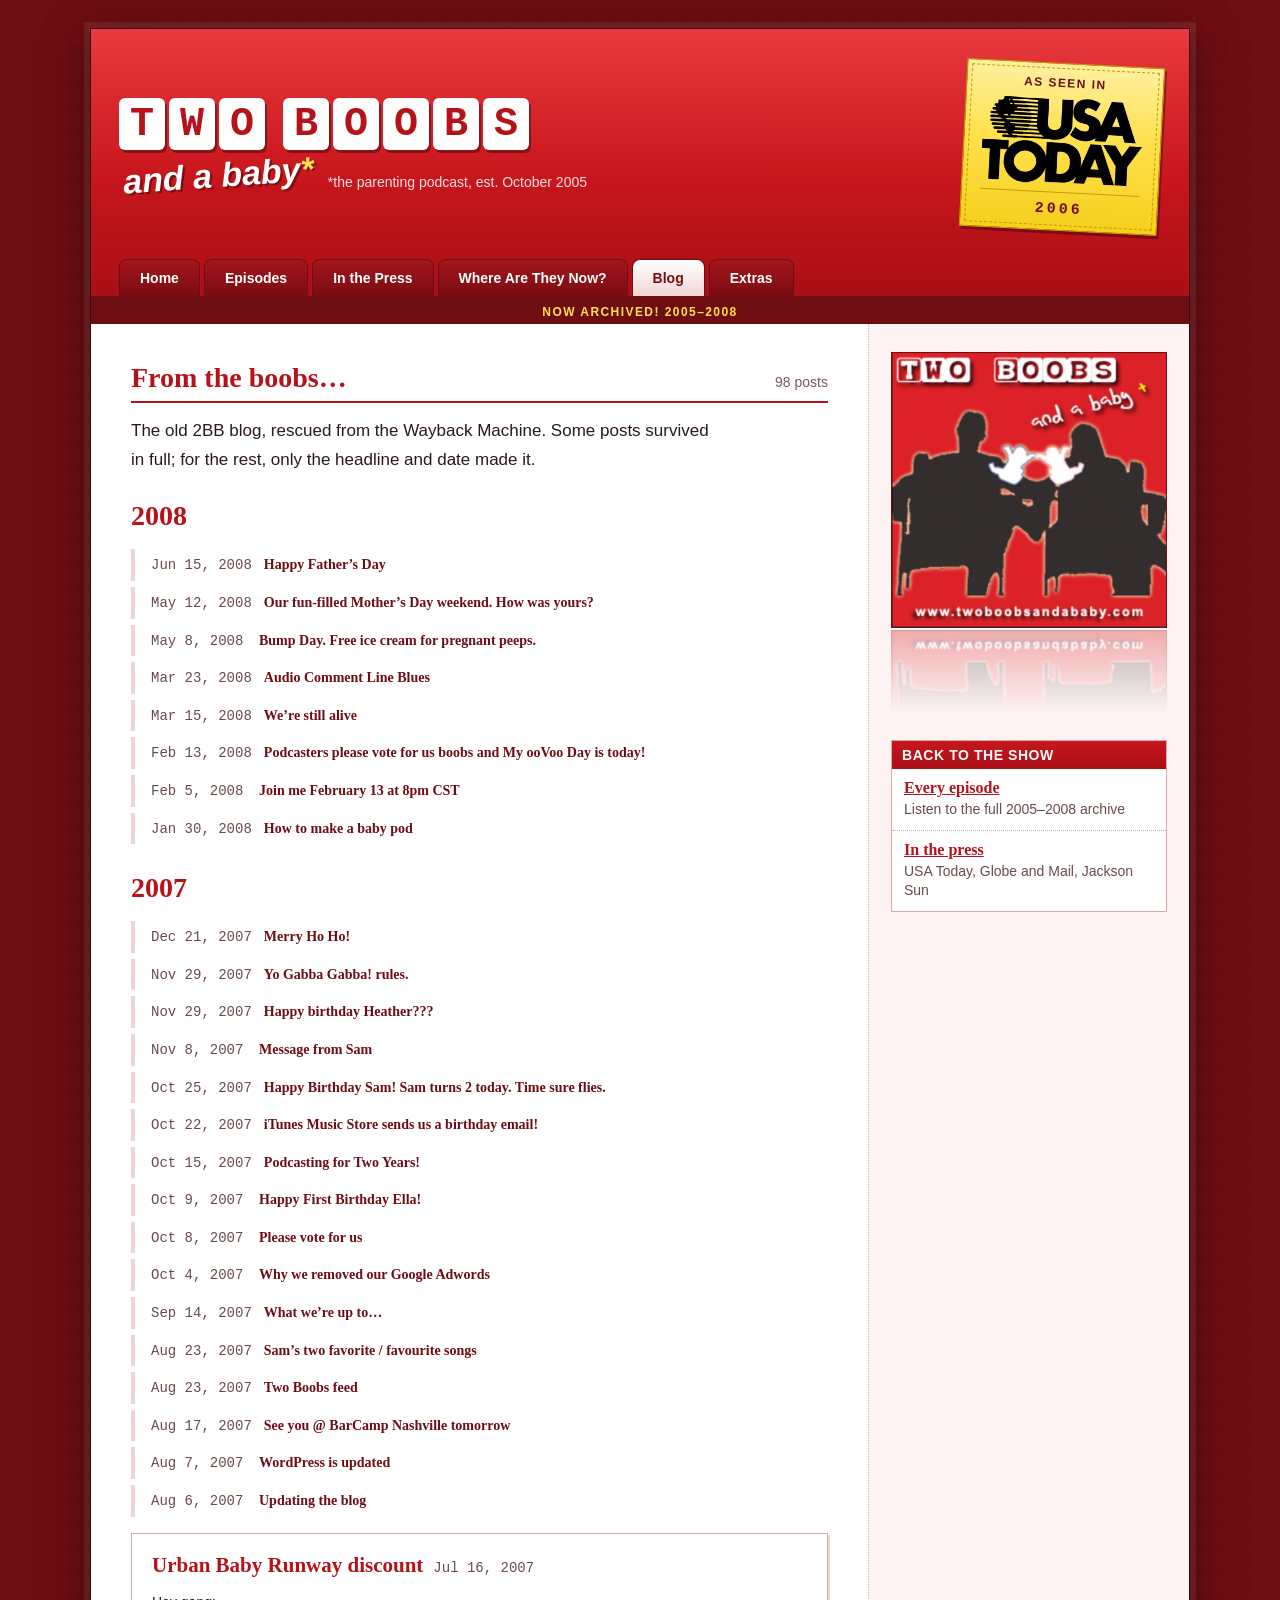
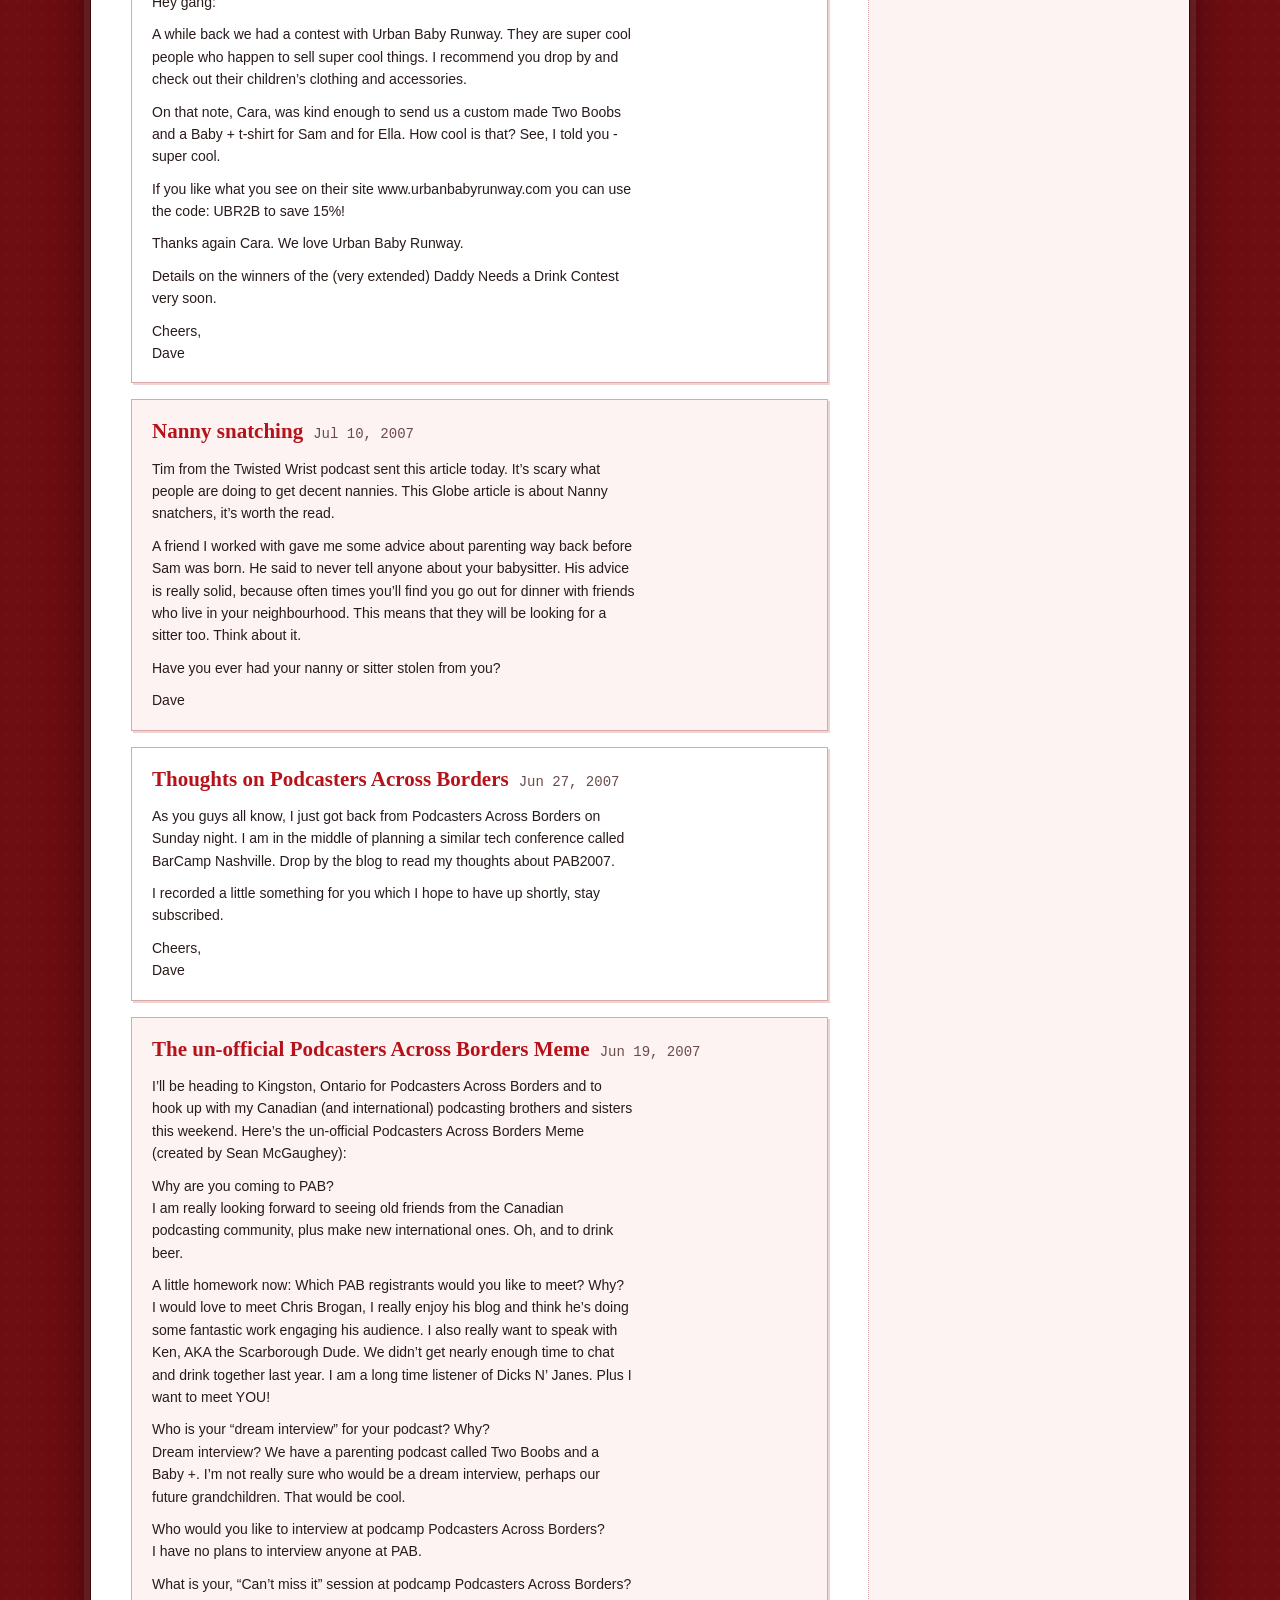
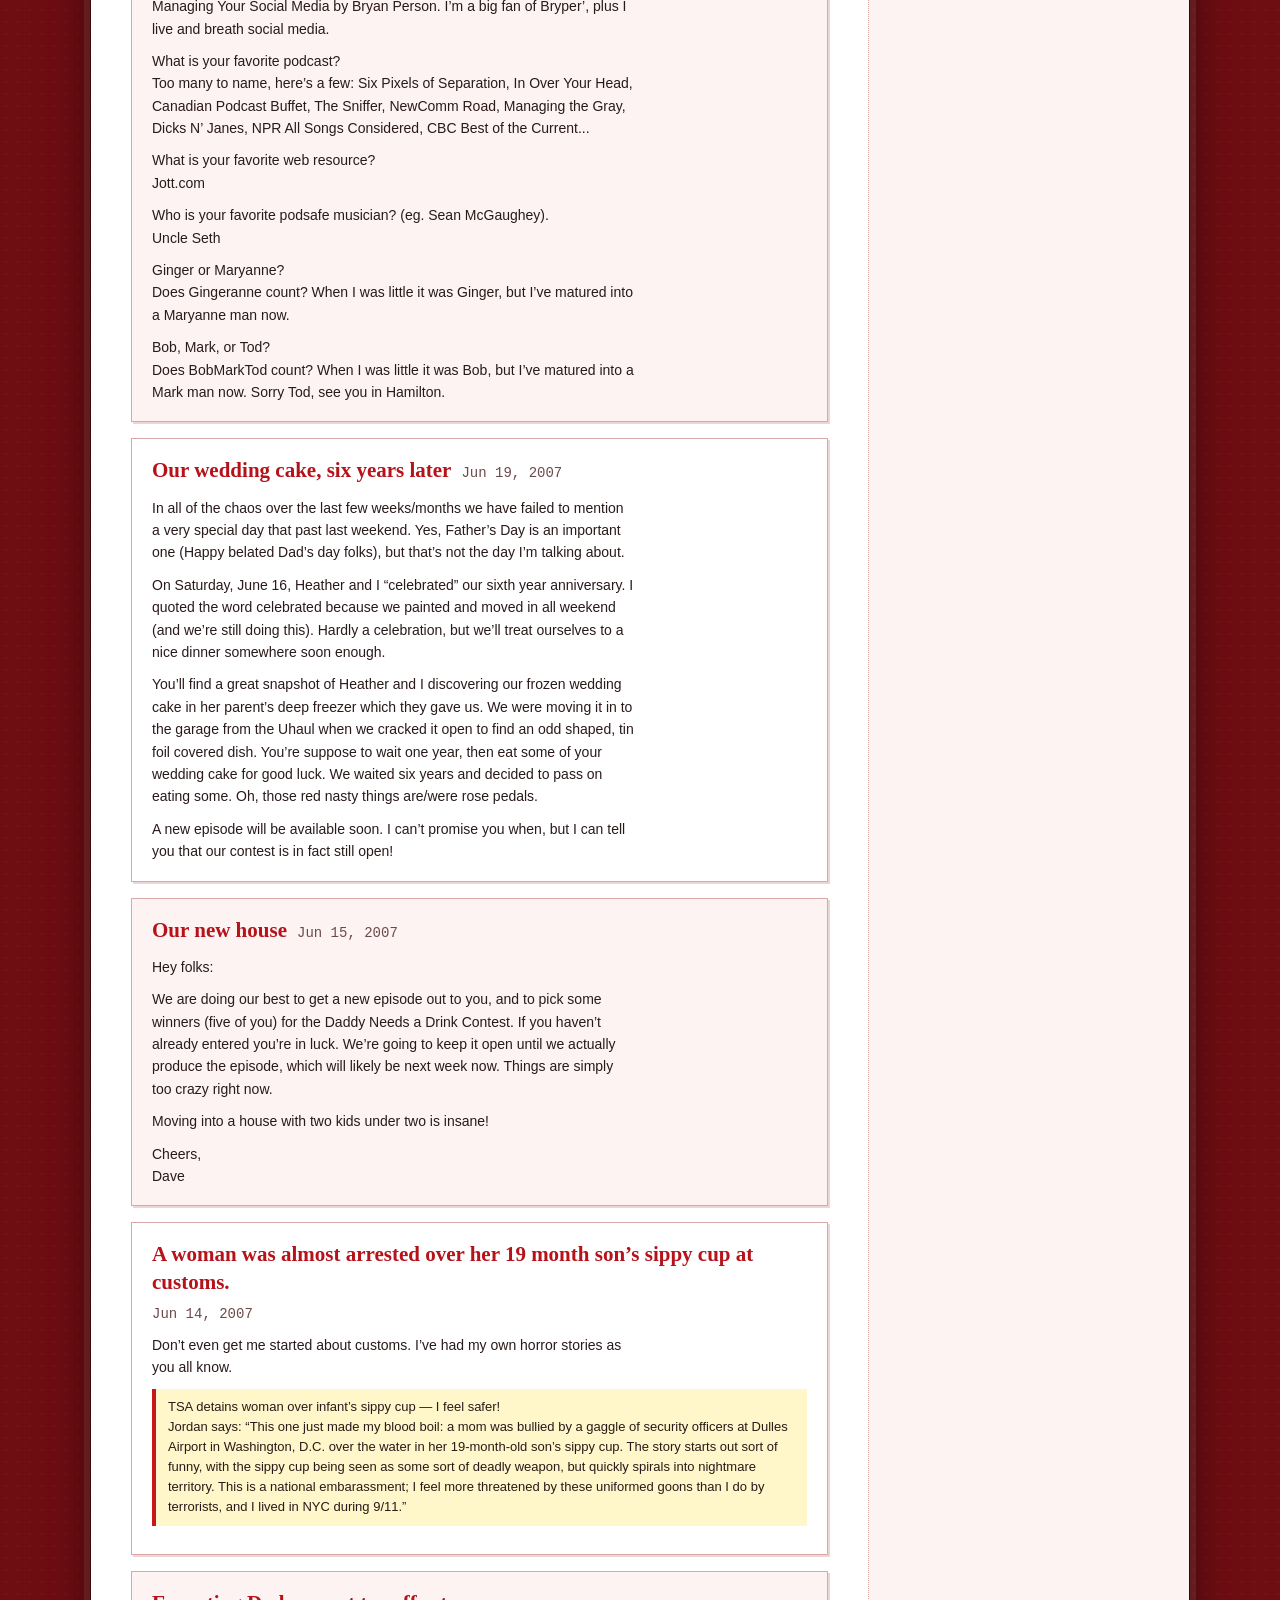
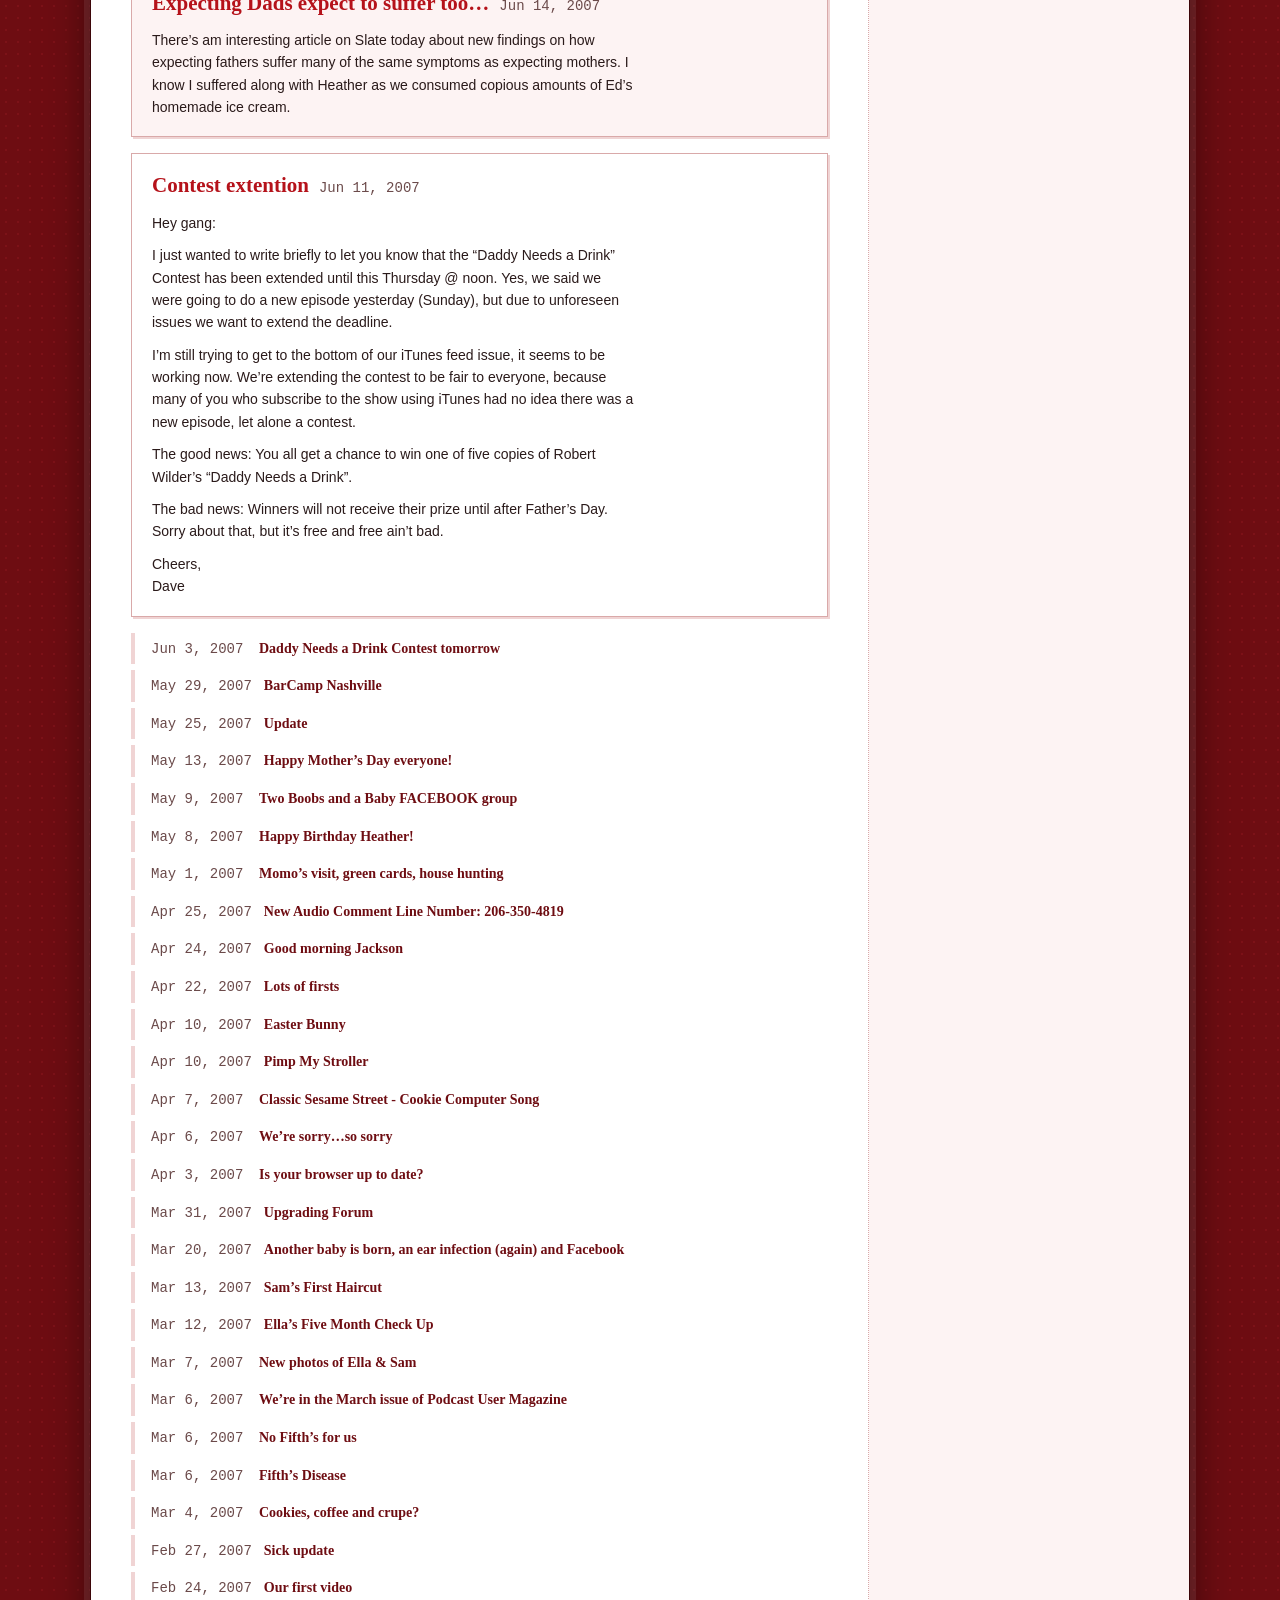
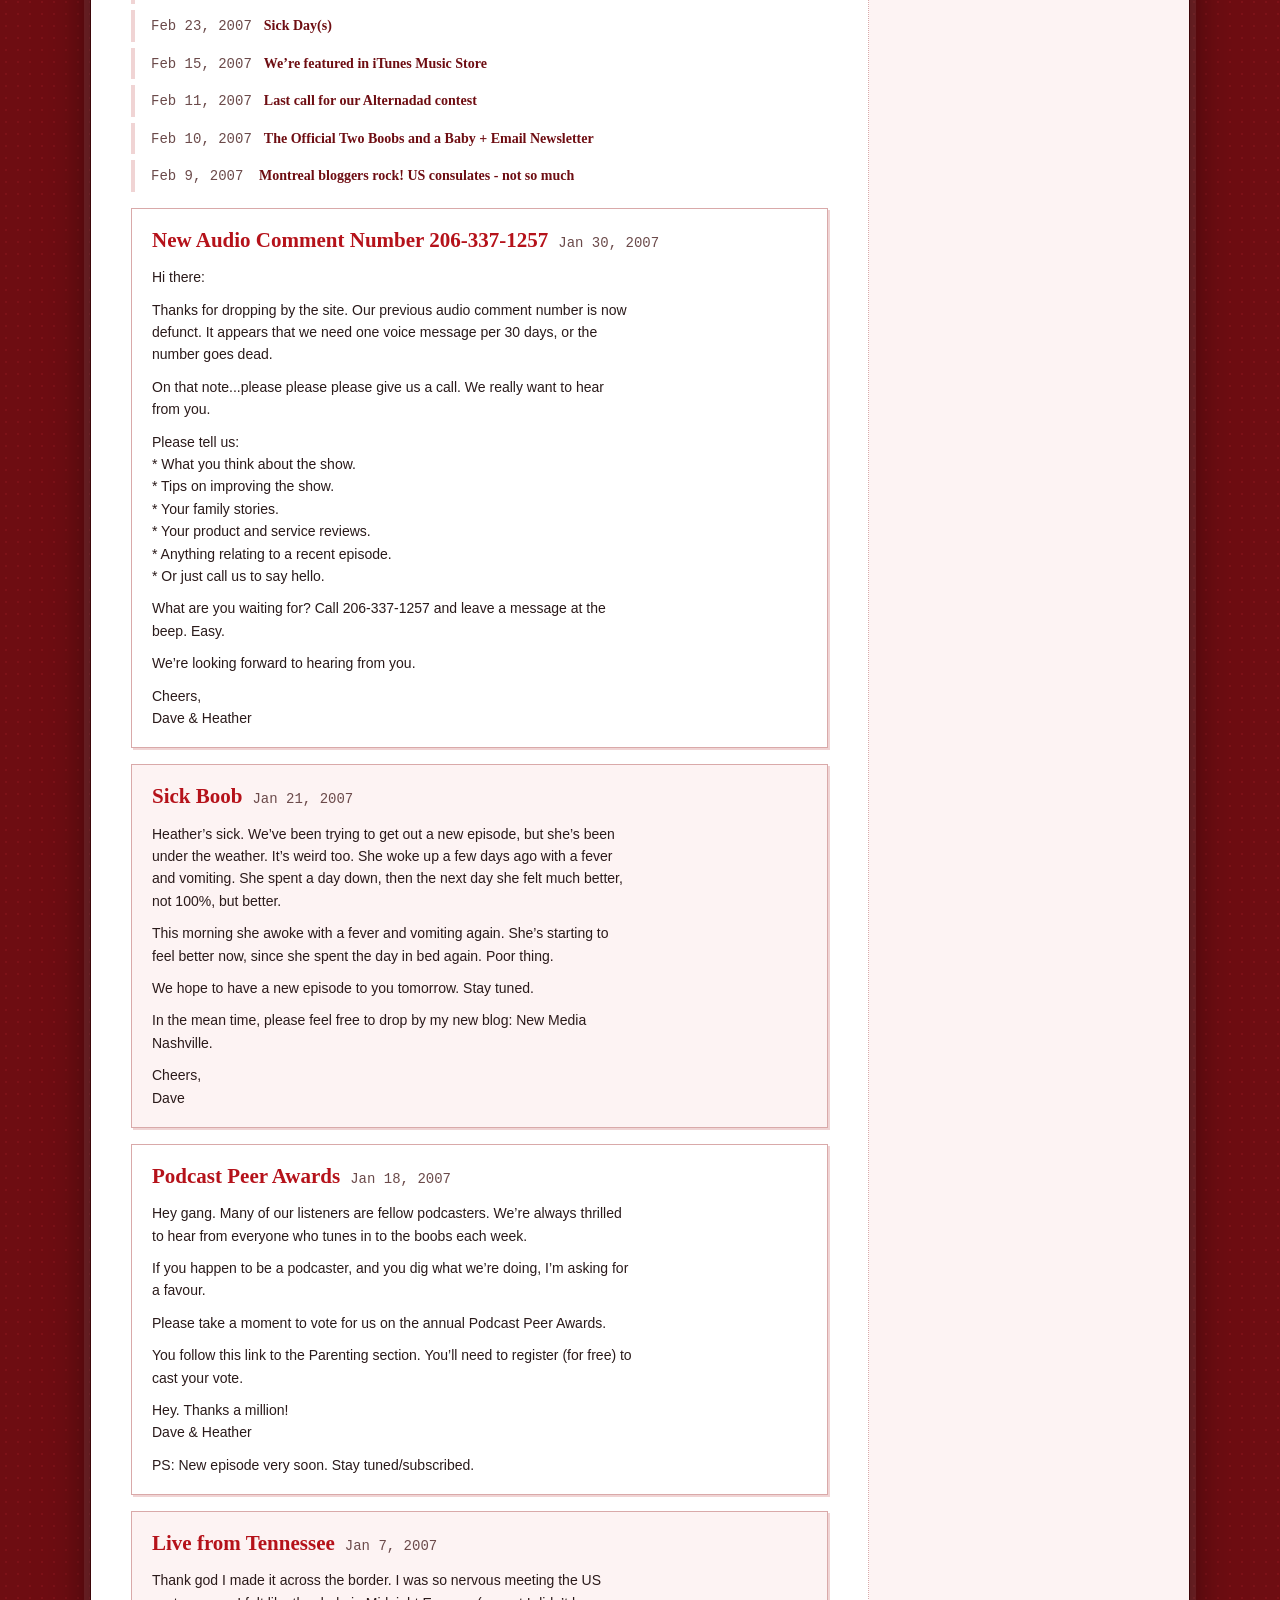
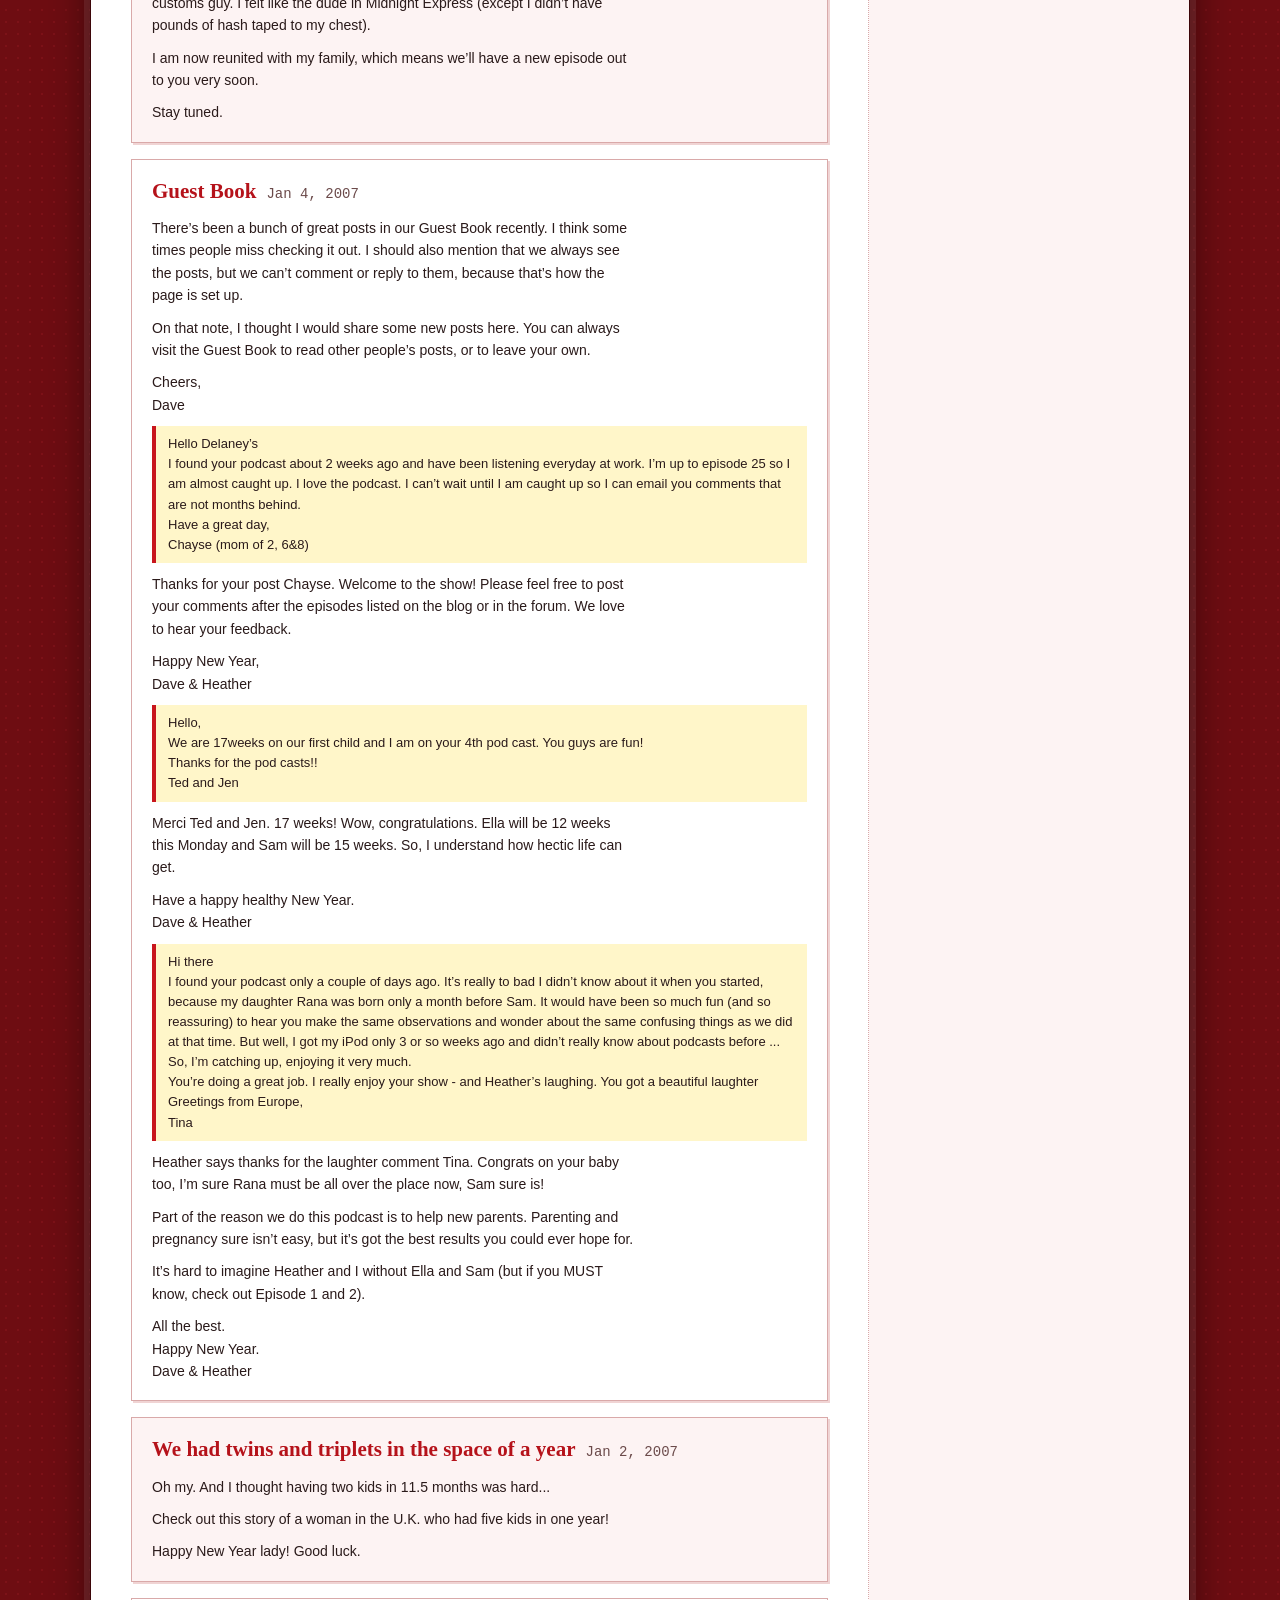
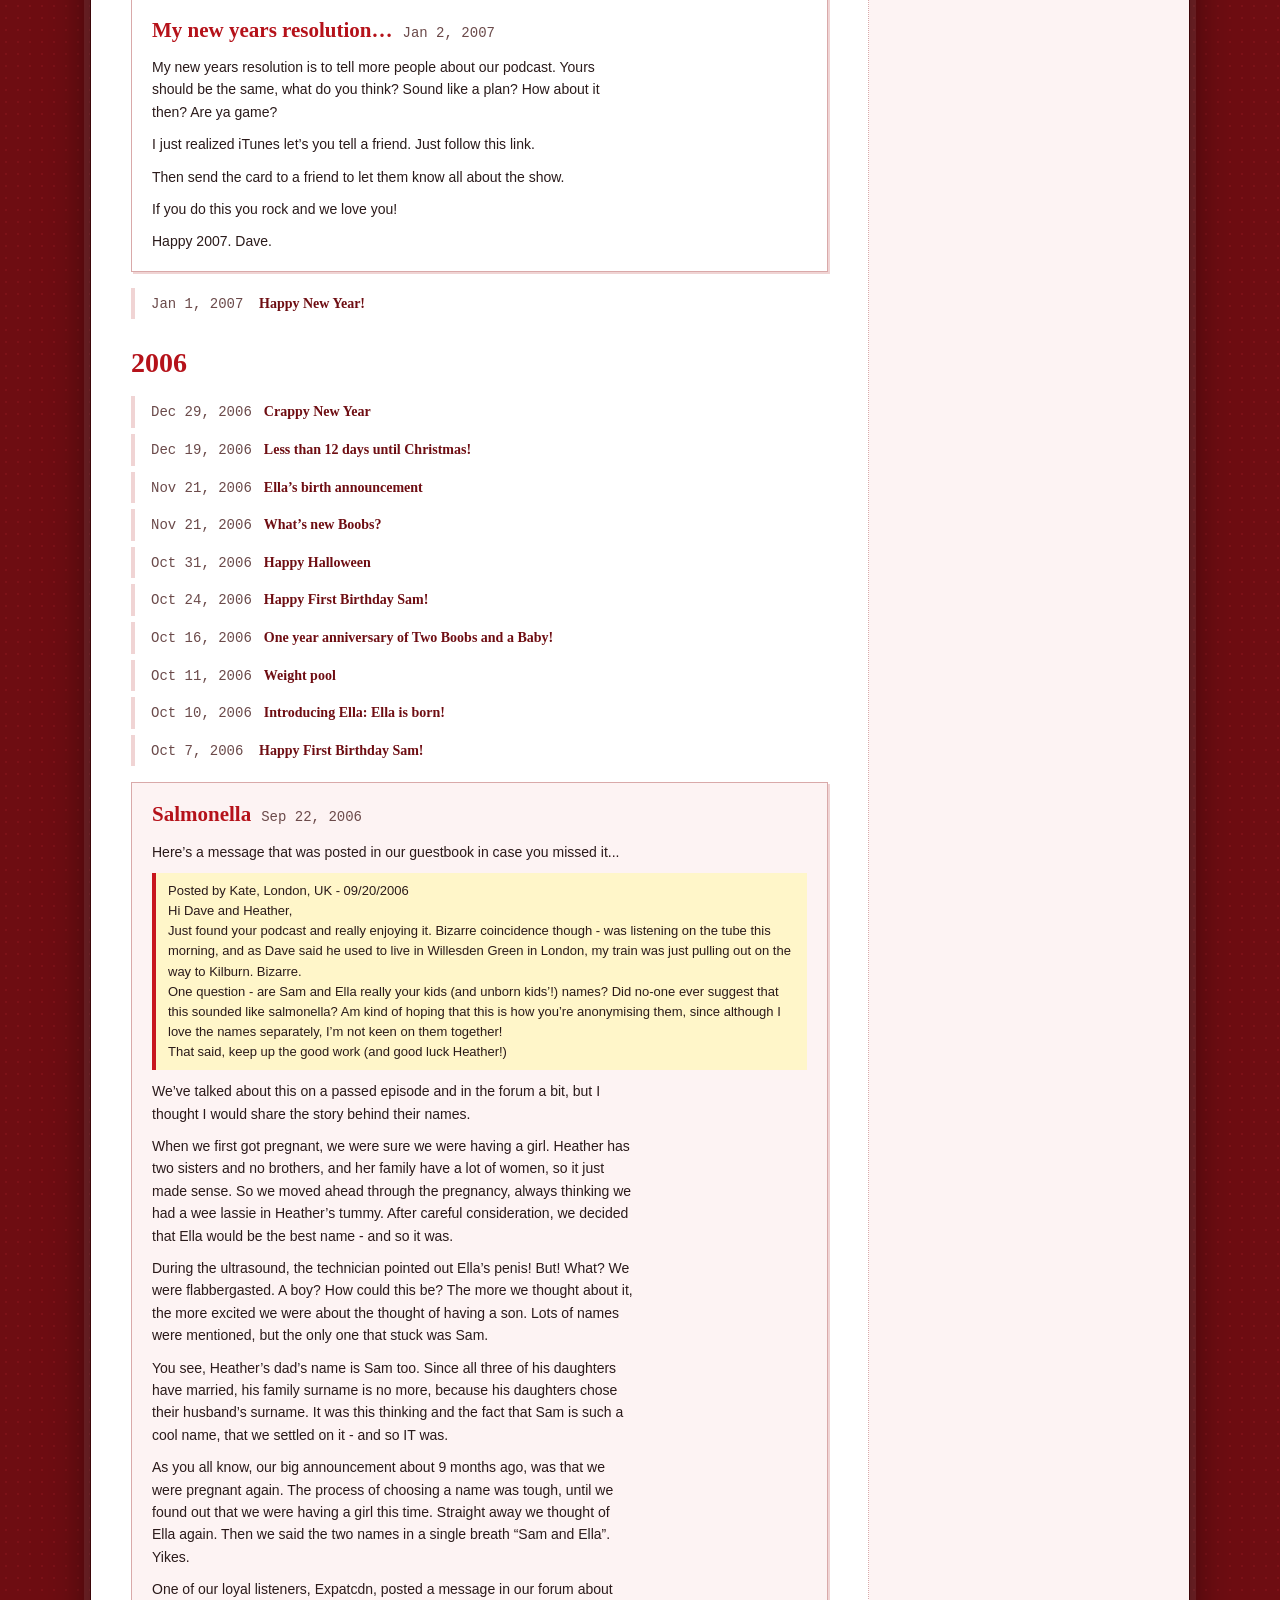
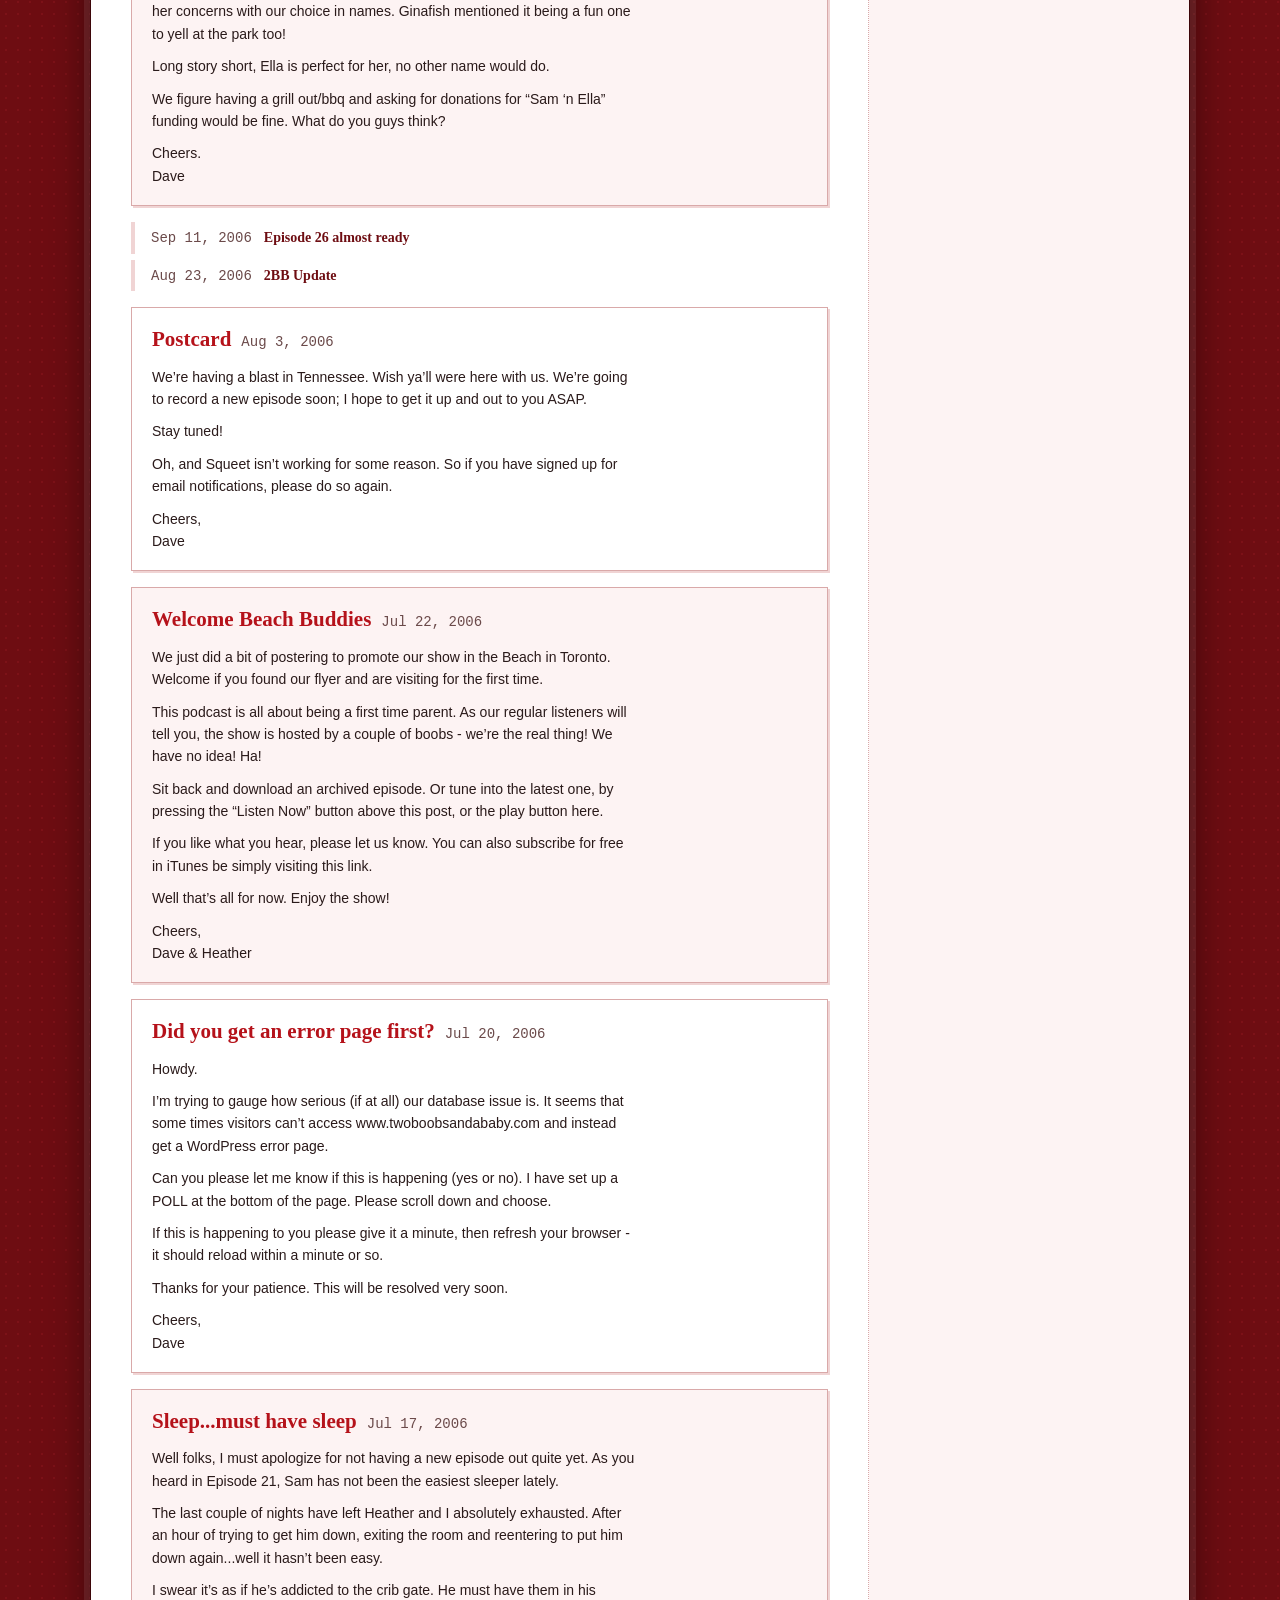
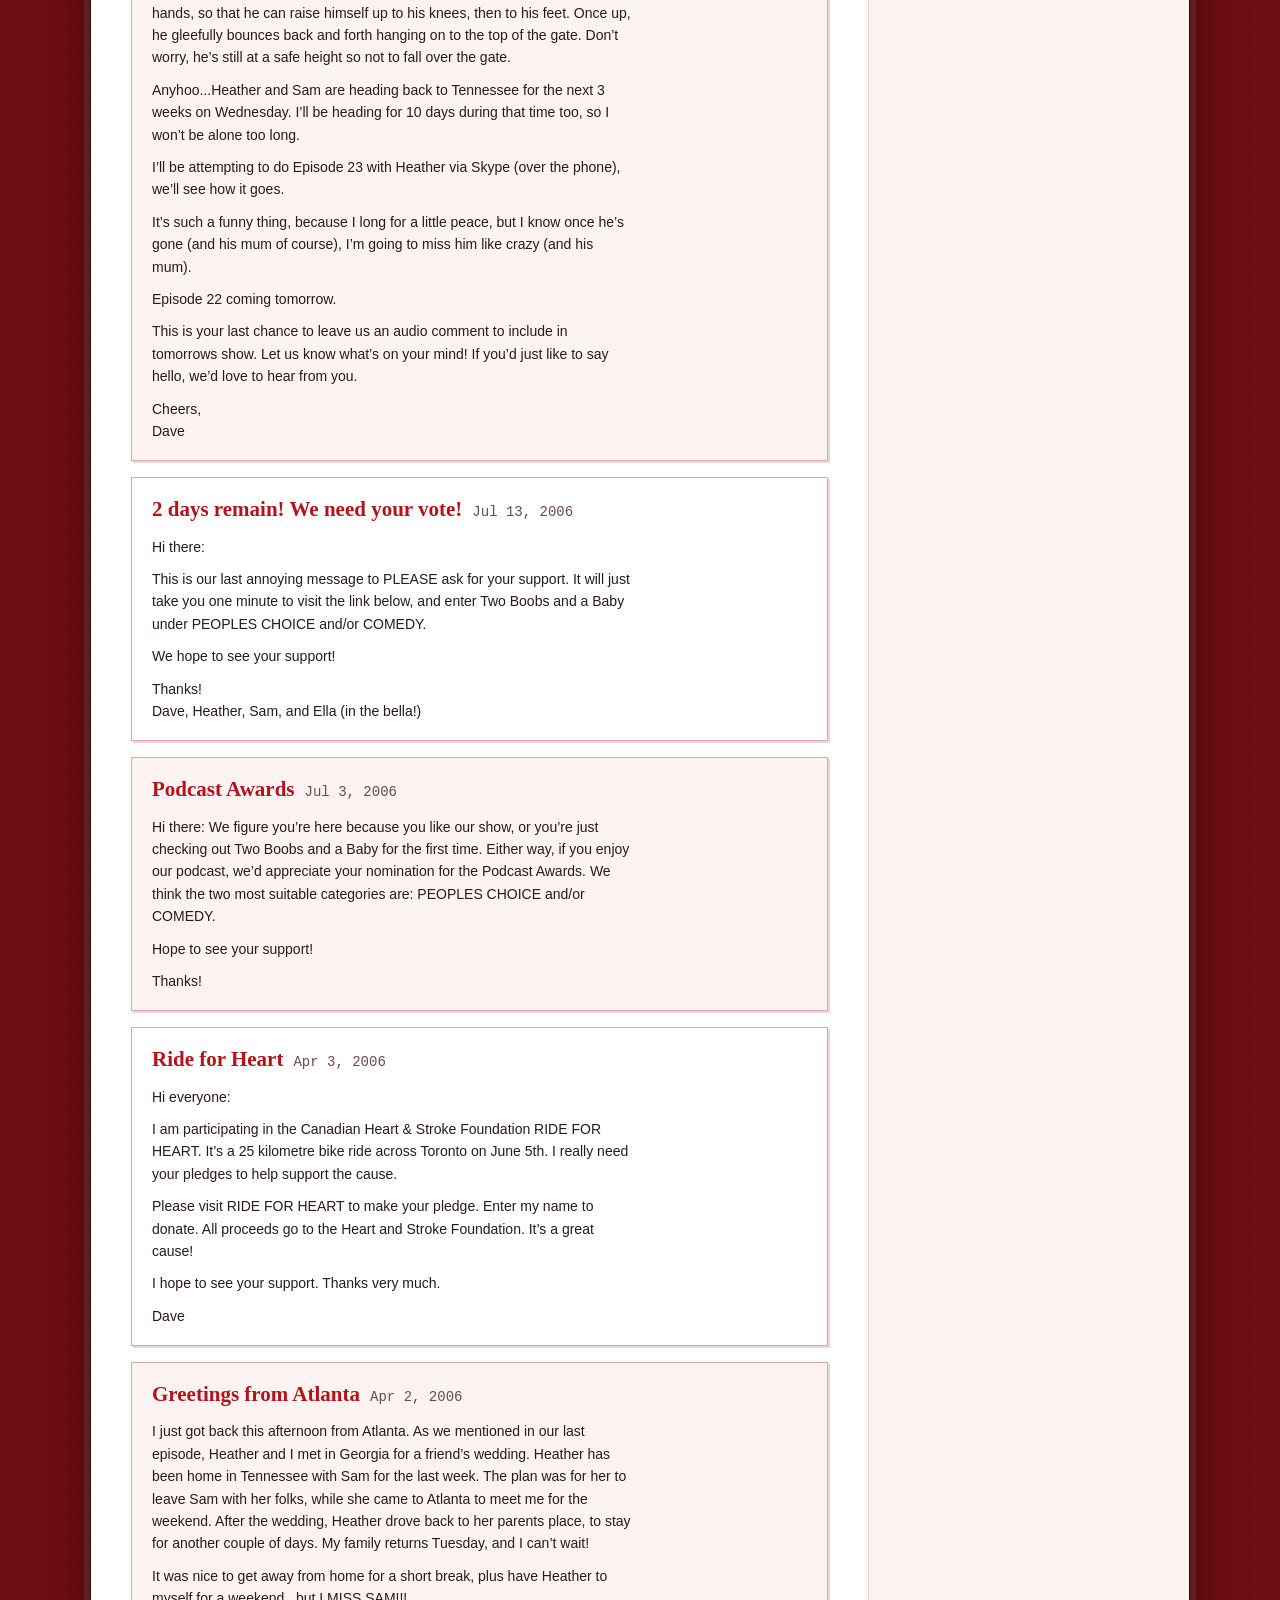
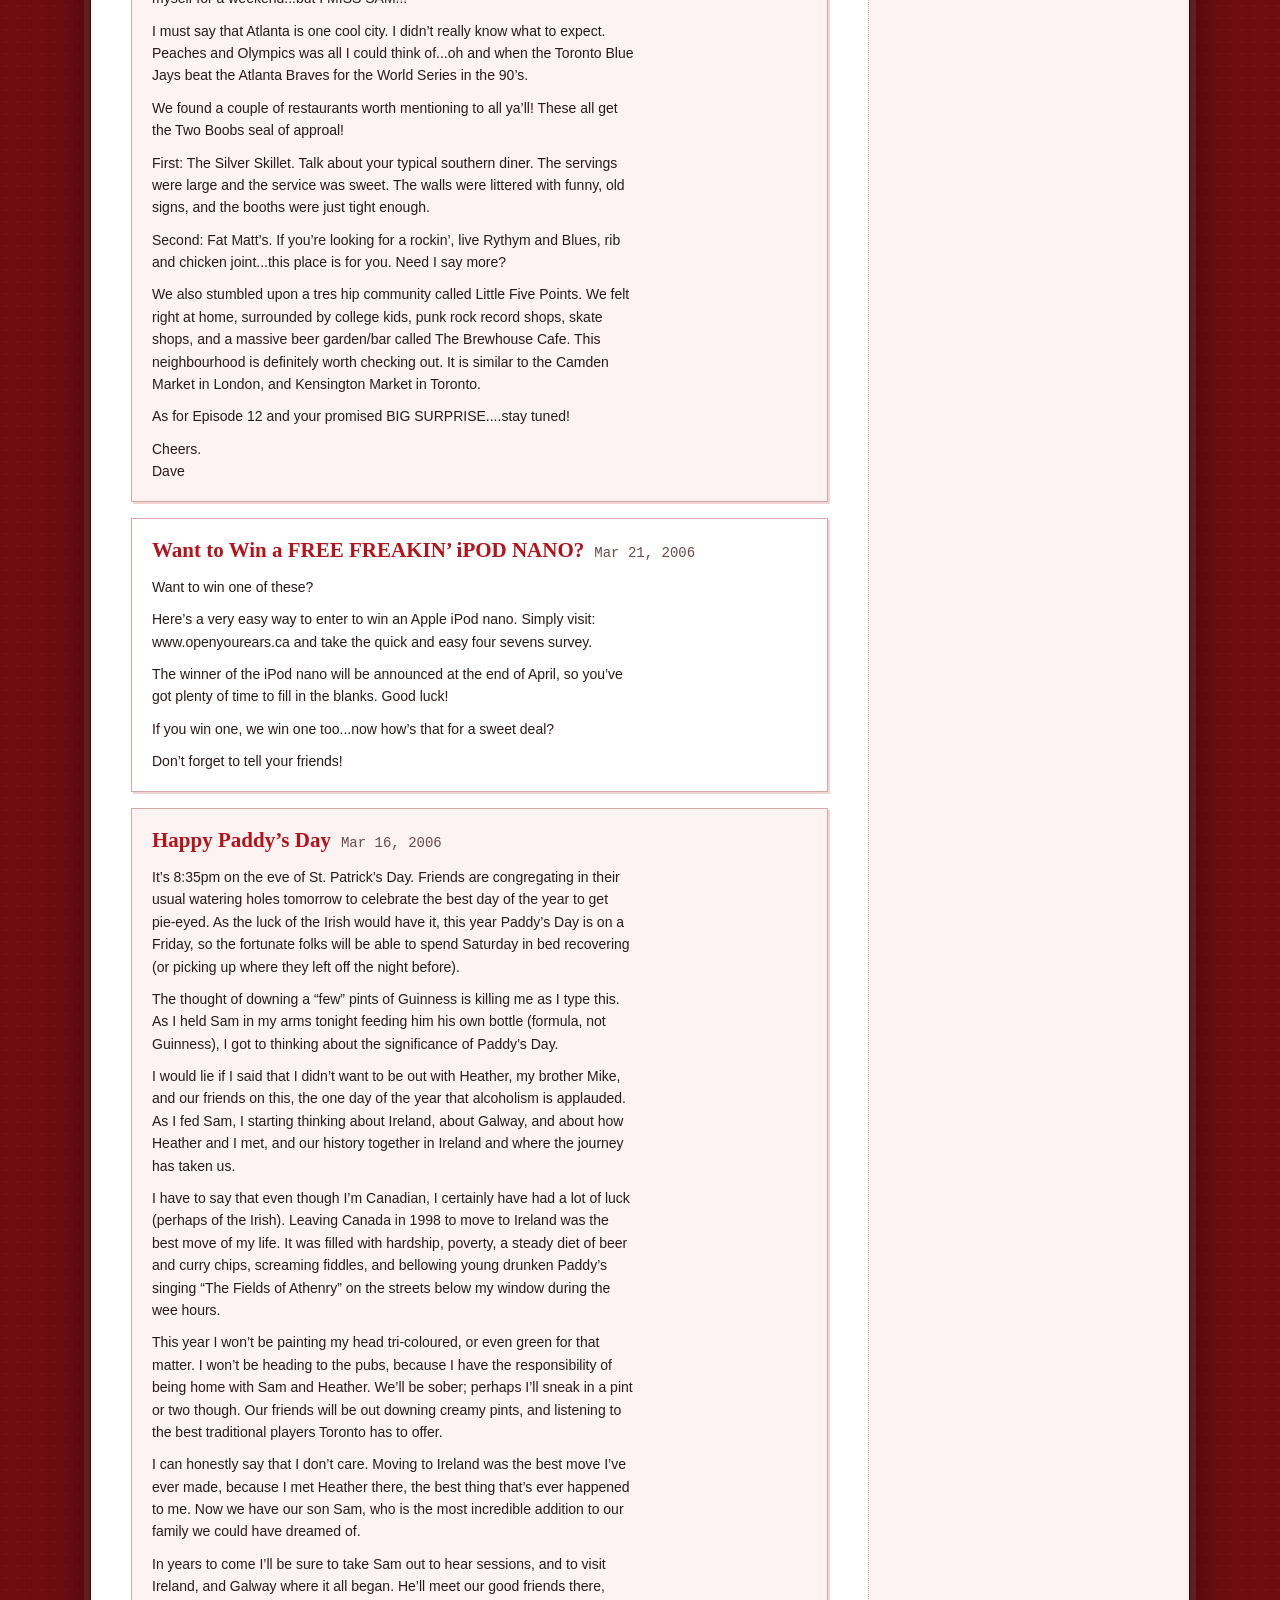
==== commit adaeb201: "Flip the album art like a coin on hover to reveal flip.jpg The sidebar album art on all three pages " ====
--- a/blog.html
+++ b/blog.html
@@ -59,7 +59,12 @@
     </main>
 
     <aside>
-      <img class="album-art" src="assets/album-art.png" alt="Two Boobs and a Baby album art">
+      <div class="album-flip" tabindex="0">
+        <div class="album-flip-inner">
+          <img class="album-art" src="assets/album-art.png" alt="Two Boobs and a Baby album art">
+          <img class="album-art album-back" src="assets/flip.jpg" alt="A couple relaxing in yellow Adirondack chairs">
+        </div>
+      </div>
       <div class="box">
         <div class="box-head">Back to the show</div>
         <a href="index.html#episodes"><span class="pub">Every episode</span><span class="meta">Listen to the full 2005–2008 archive</span></a>
--- a/styles.css
+++ b/styles.css
@@ -11,7 +11,7 @@
 
 /* Masthead */
 .masthead { background: linear-gradient(#e83a3f, #c8161d 55%, #a90f15); border-bottom: 4px solid #6e0d12; padding: 28px 28px 0; }
-.masthead-top { display: flex; align-items: flex-end; justify-content: space-between; gap: 20px; flex-wrap: wrap; }
+.masthead-top { display: flex; align-items: center; justify-content: space-between; gap: 20px; flex-wrap: wrap; }
 .logo { display: flex; flex-direction: column; gap: 6px; }
 .tiles { display: flex; gap: 18px; flex-wrap: wrap; }
 .tile-group { display: flex; gap: 4px; }
@@ -20,7 +20,7 @@
 .and-a-baby { font: italic bold 34px "Trebuchet MS", Verdana, sans-serif; color: #fff; text-shadow: 2px 2px 0 rgba(0,0,0,.35); transform: rotate(-4deg); display: inline-block; white-space: nowrap; }
 .star { color: #ffe14d; }
 .tagline { font-size: 12px; color: #ffe0e0; white-space: nowrap; }
-.claim { margin: 10px 0 14px; max-width: 300px; display: flex; flex-direction: column; gap: 6px; text-align: center; color: #6e0d12; background: linear-gradient(#fff0a0, #ffe14d 45%, #f5cf1d); border: 1px solid #c79a00; outline: 1px dashed #c79a00; outline-offset: -6px; padding: 12px 18px 10px; transform: rotate(3deg); box-shadow: 2px 3px 0 rgba(0,0,0,.35); }
+.claim { margin: 6px 0; max-width: 300px; display: flex; flex-direction: column; gap: 6px; text-align: center; color: #6e0d12; background: linear-gradient(#fff0a0, #ffe14d 45%, #f5cf1d); border: 1px solid #c79a00; outline: 1px dashed #c79a00; outline-offset: -6px; padding: 12px 18px 10px; transform: rotate(3deg); box-shadow: 2px 3px 0 rgba(0,0,0,.35); }
 .claim-kicker { font: bold 11px/1.2 Verdana, sans-serif; text-transform: uppercase; letter-spacing: .12em; }
 .claim-logo { display: block; width: 140px; height: auto; margin: 2px auto; }
 .claim-sub { font: bold 13px/1.4 "Courier New", Courier, monospace; letter-spacing: .2em; border-top: 1px solid #c79a00; padding-top: 6px; text-wrap: balance; }
@@ -106,8 +106,13 @@
 
 /* Sidebar */
 aside { min-width: 0; padding: 28px 22px; background: #fdf3f3; display: flex; flex-direction: column; gap: 24px; }
-.album-art { width: 100%; display: block; border: 1px solid #6e0d12; -webkit-box-reflect: below 2px linear-gradient(transparent 70%, rgba(255,255,255,.35)); margin-bottom: 32%; }
-@supports not (-webkit-box-reflect: below) { .album-art { margin-bottom: 0; } }
+.album-flip { perspective: 900px; cursor: pointer; -webkit-box-reflect: below 2px linear-gradient(transparent 70%, rgba(255,255,255,.35)); margin-bottom: 32%; }
+@supports not (-webkit-box-reflect: below) { .album-flip { margin-bottom: 0; } }
+.album-flip-inner { position: relative; aspect-ratio: 1; transform-style: preserve-3d; transition: transform .6s; }
+.album-flip:hover .album-flip-inner, .album-flip:focus .album-flip-inner { transform: rotateY(180deg); }
+.album-art { position: absolute; inset: 0; width: 100%; height: 100%; object-fit: cover; display: block; border: 1px solid #6e0d12; backface-visibility: hidden; -webkit-backface-visibility: hidden; }
+.album-back { transform: rotateY(180deg); }
+@media (prefers-reduced-motion: reduce) { .album-flip-inner { transition: none; } }
 .box { display: flex; flex-direction: column; border: 1px solid #d9a9a9; background: #fff; }
 .box-head { background: linear-gradient(#c8161d, #a90f15); color: #fff; font: bold 12px Verdana, sans-serif; padding: 6px 10px; text-transform: uppercase; letter-spacing: .04em; }
 .box a { display: flex; flex-direction: column; gap: 3px; padding: 10px 12px; border-bottom: 1px dotted #d9a9a9; text-decoration: none; }
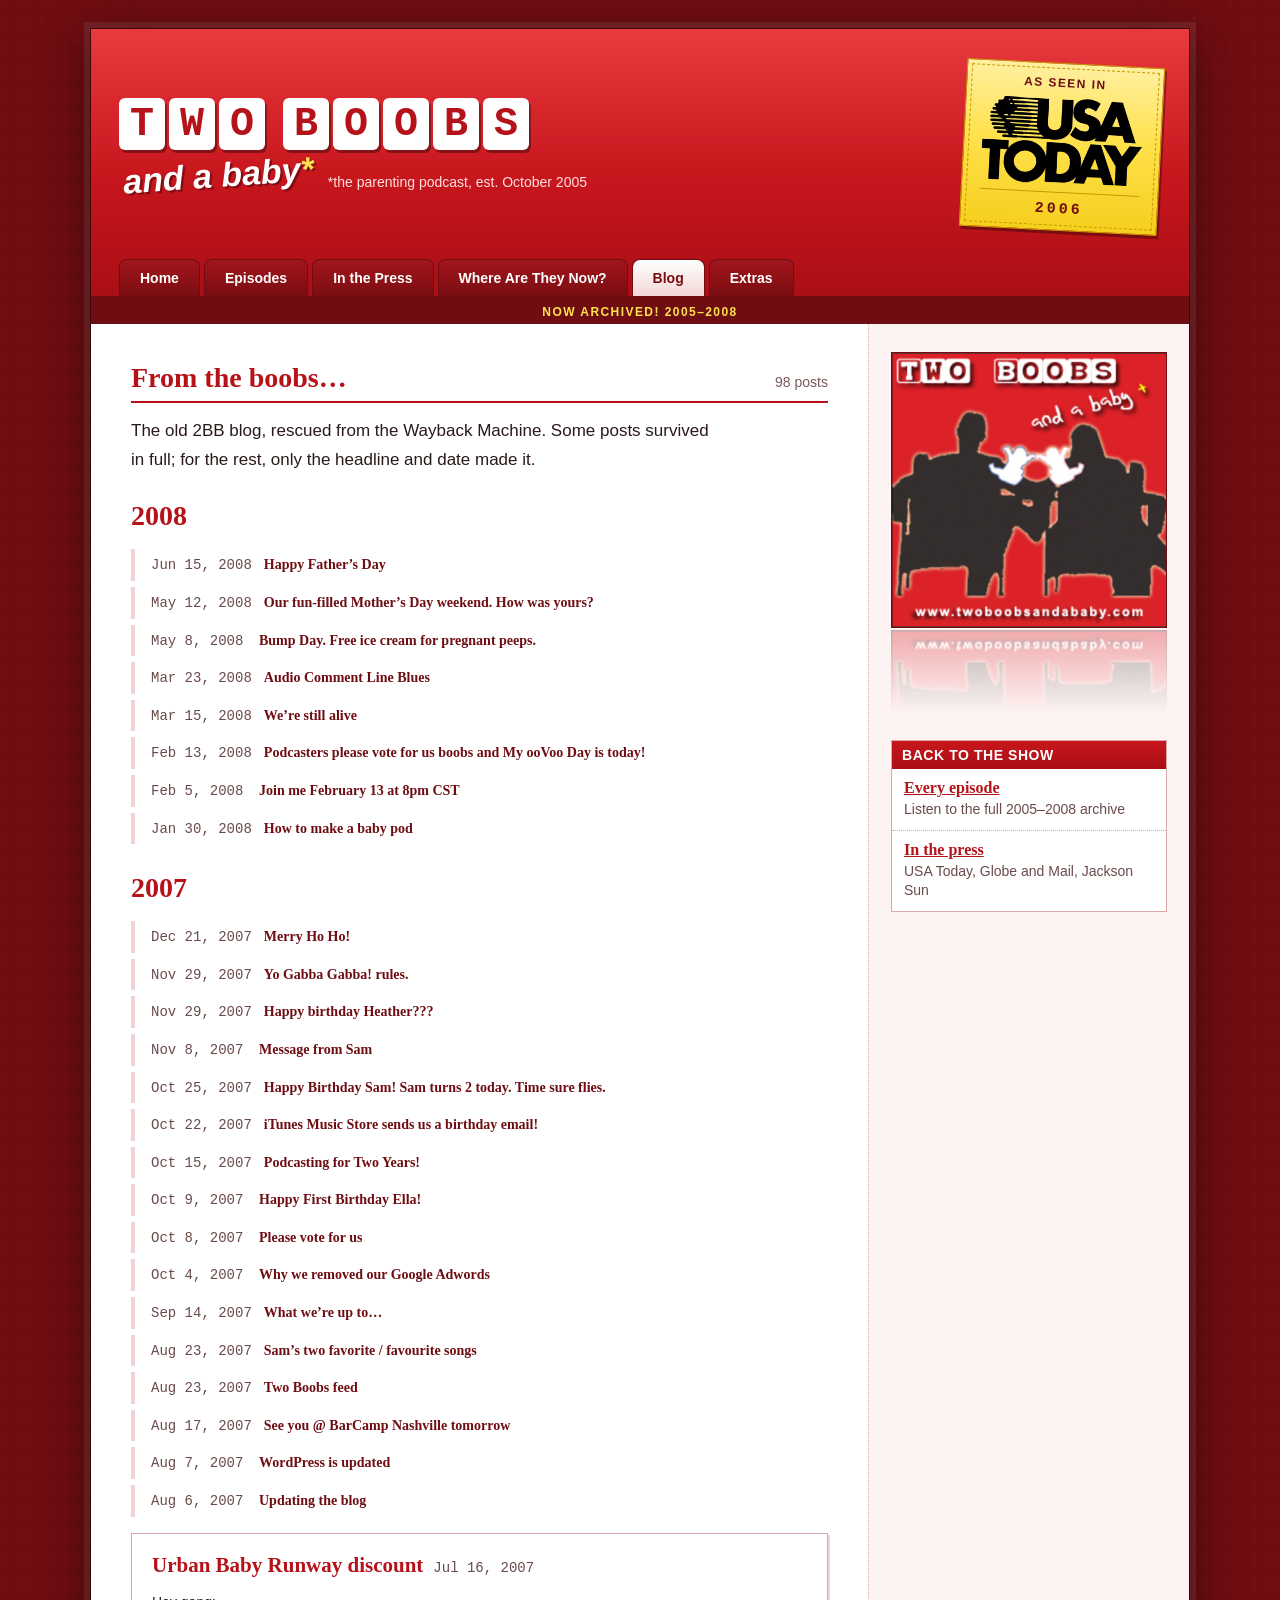
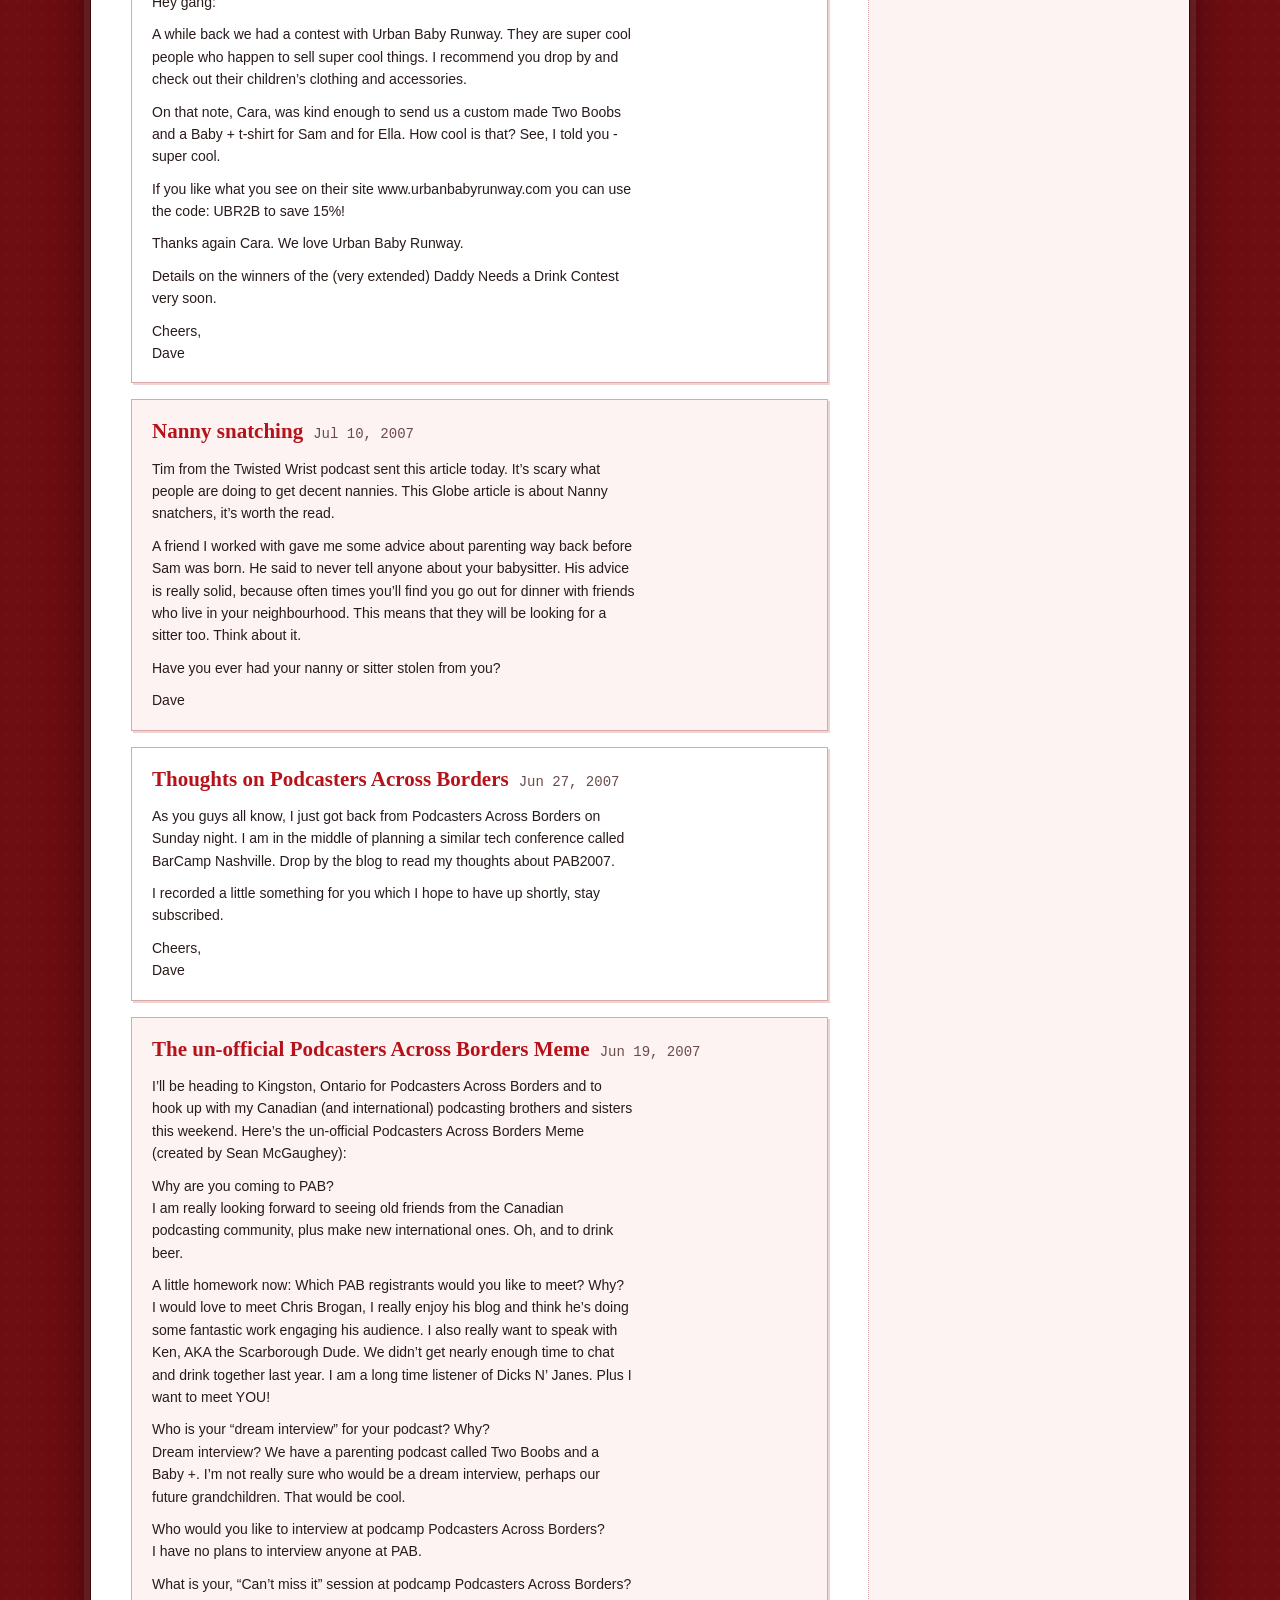
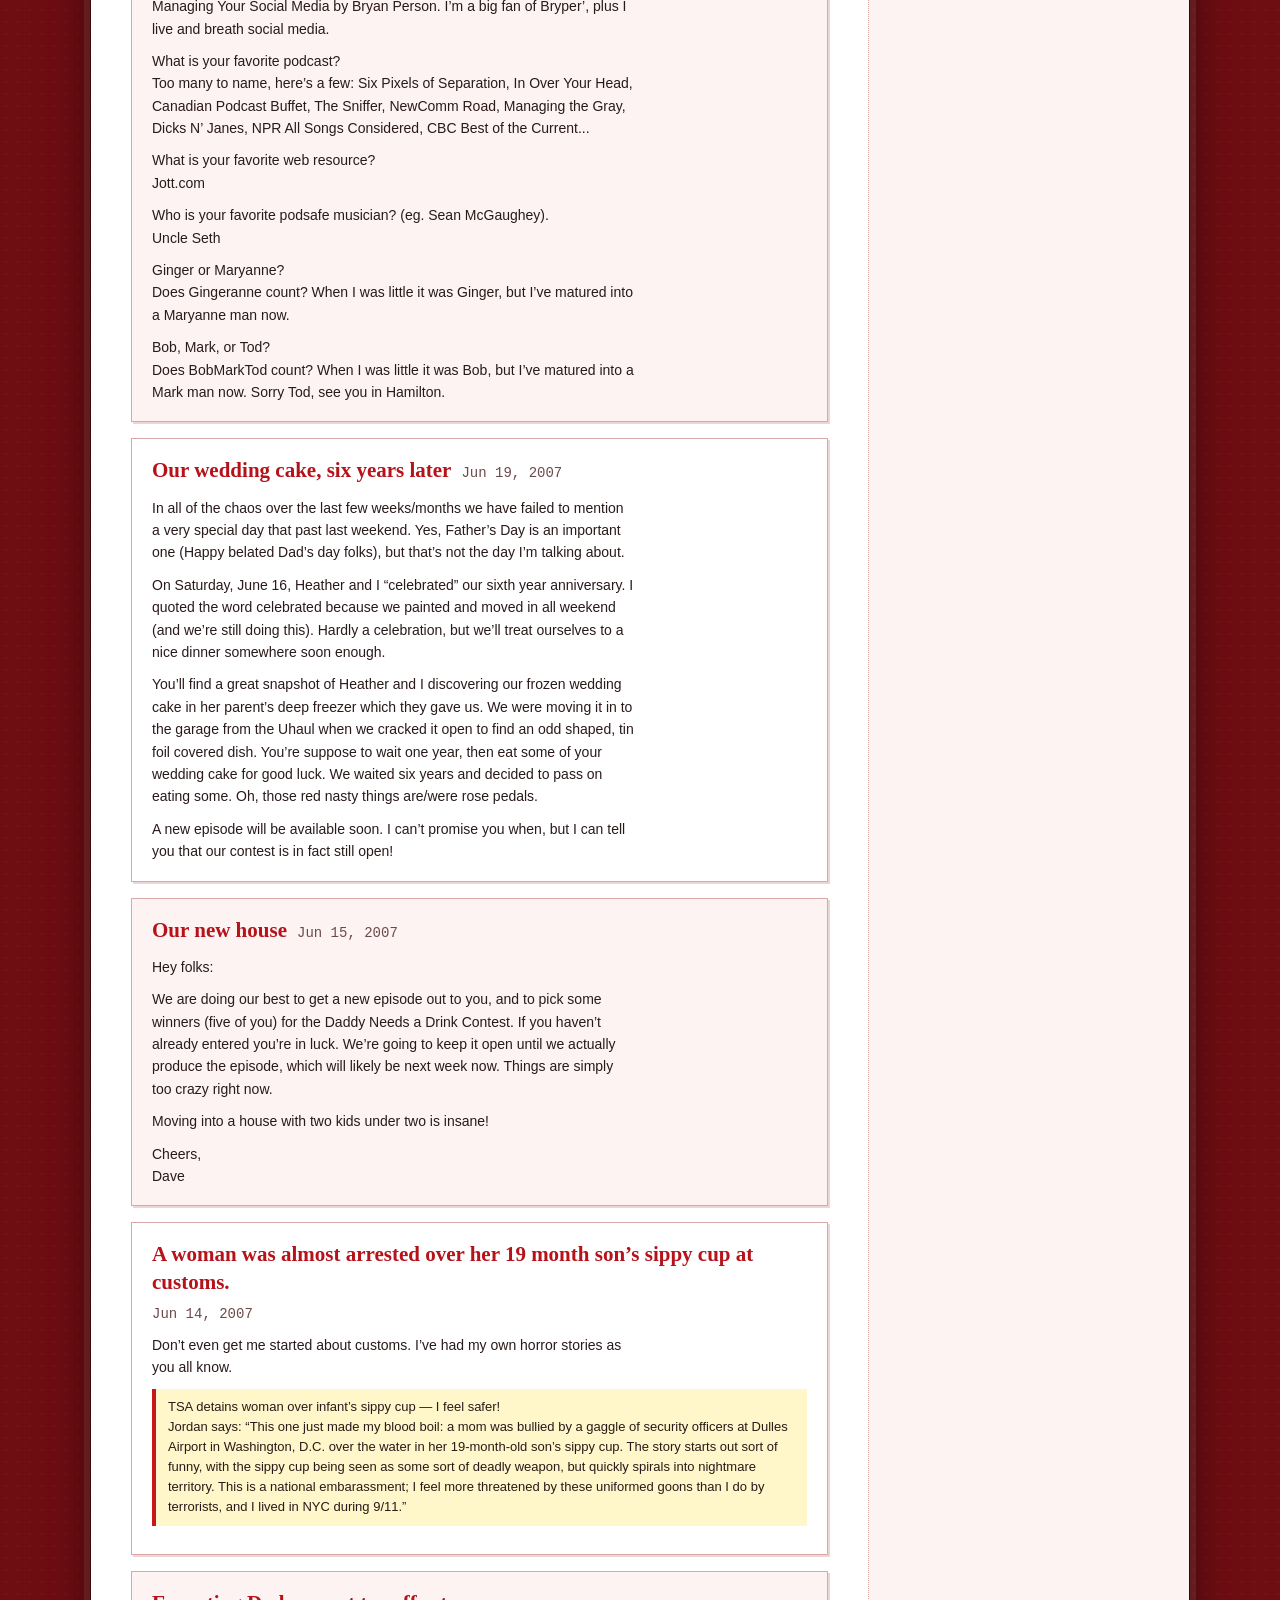
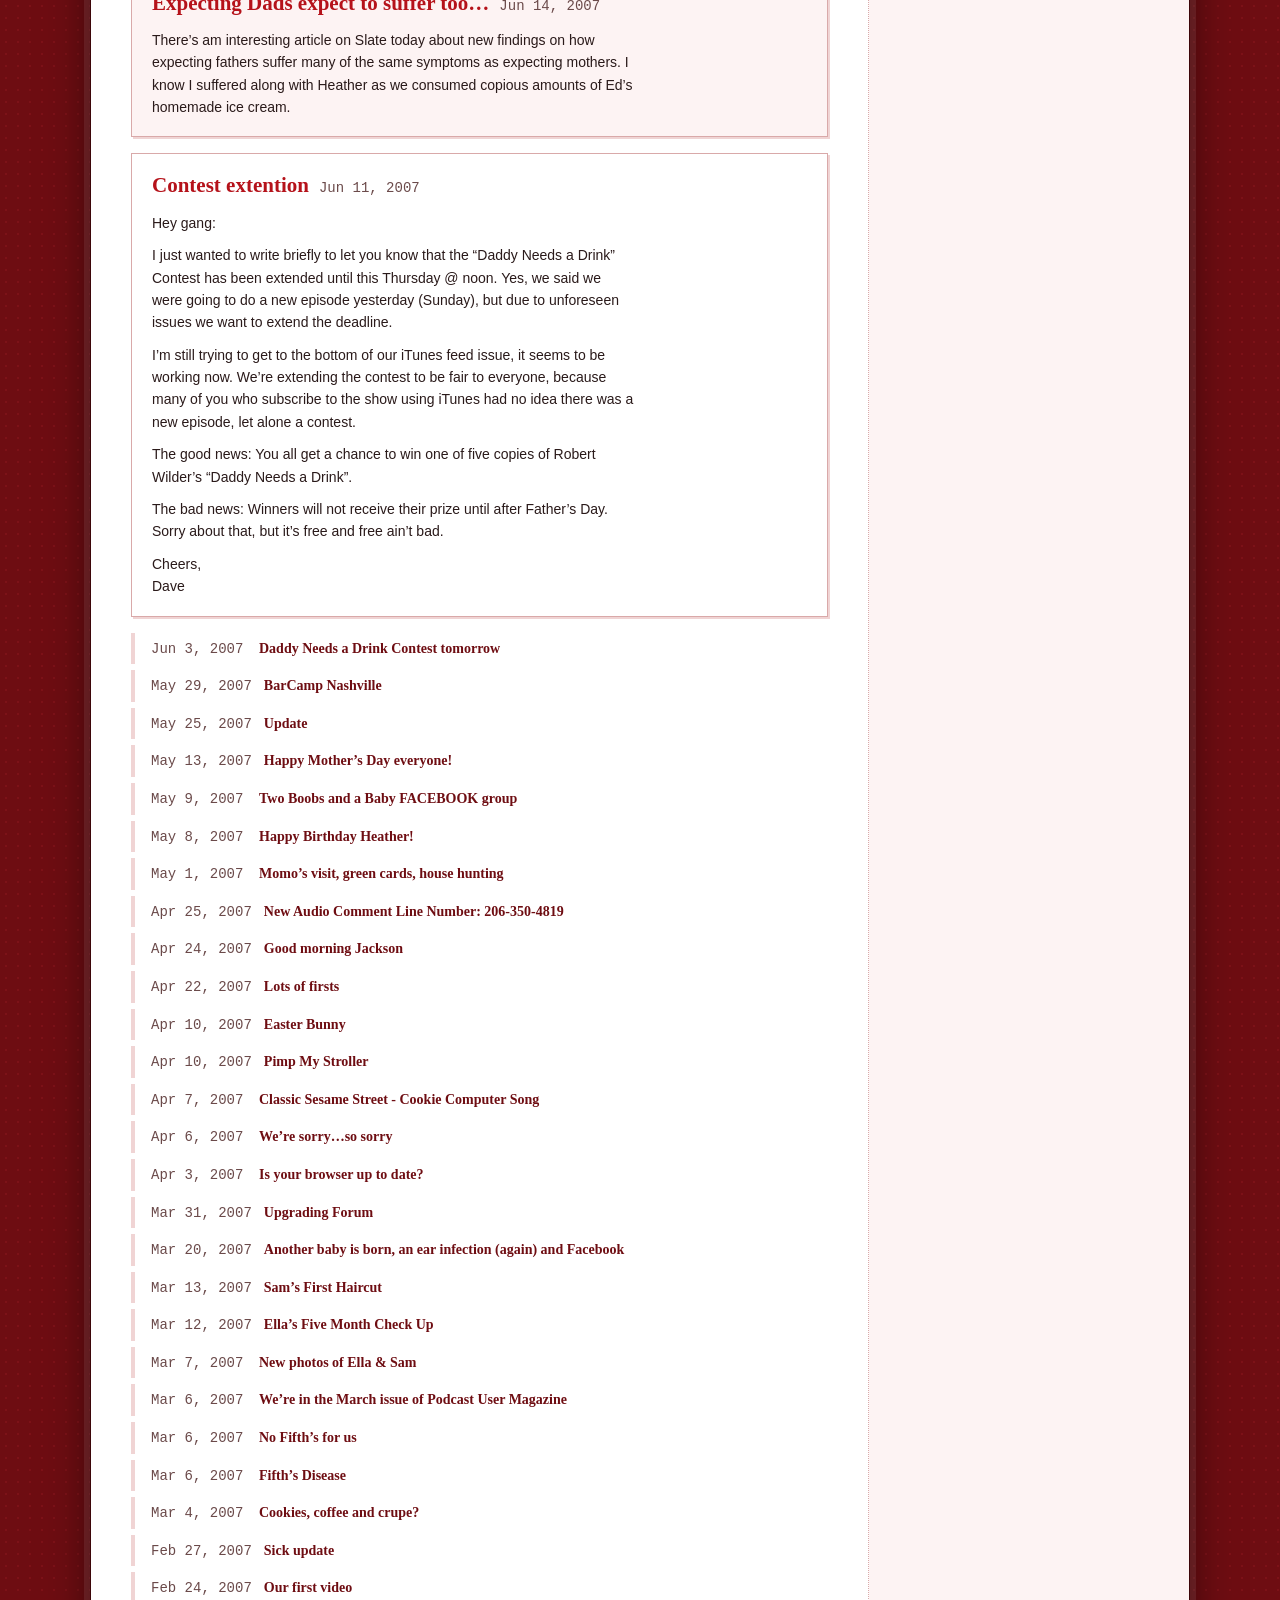
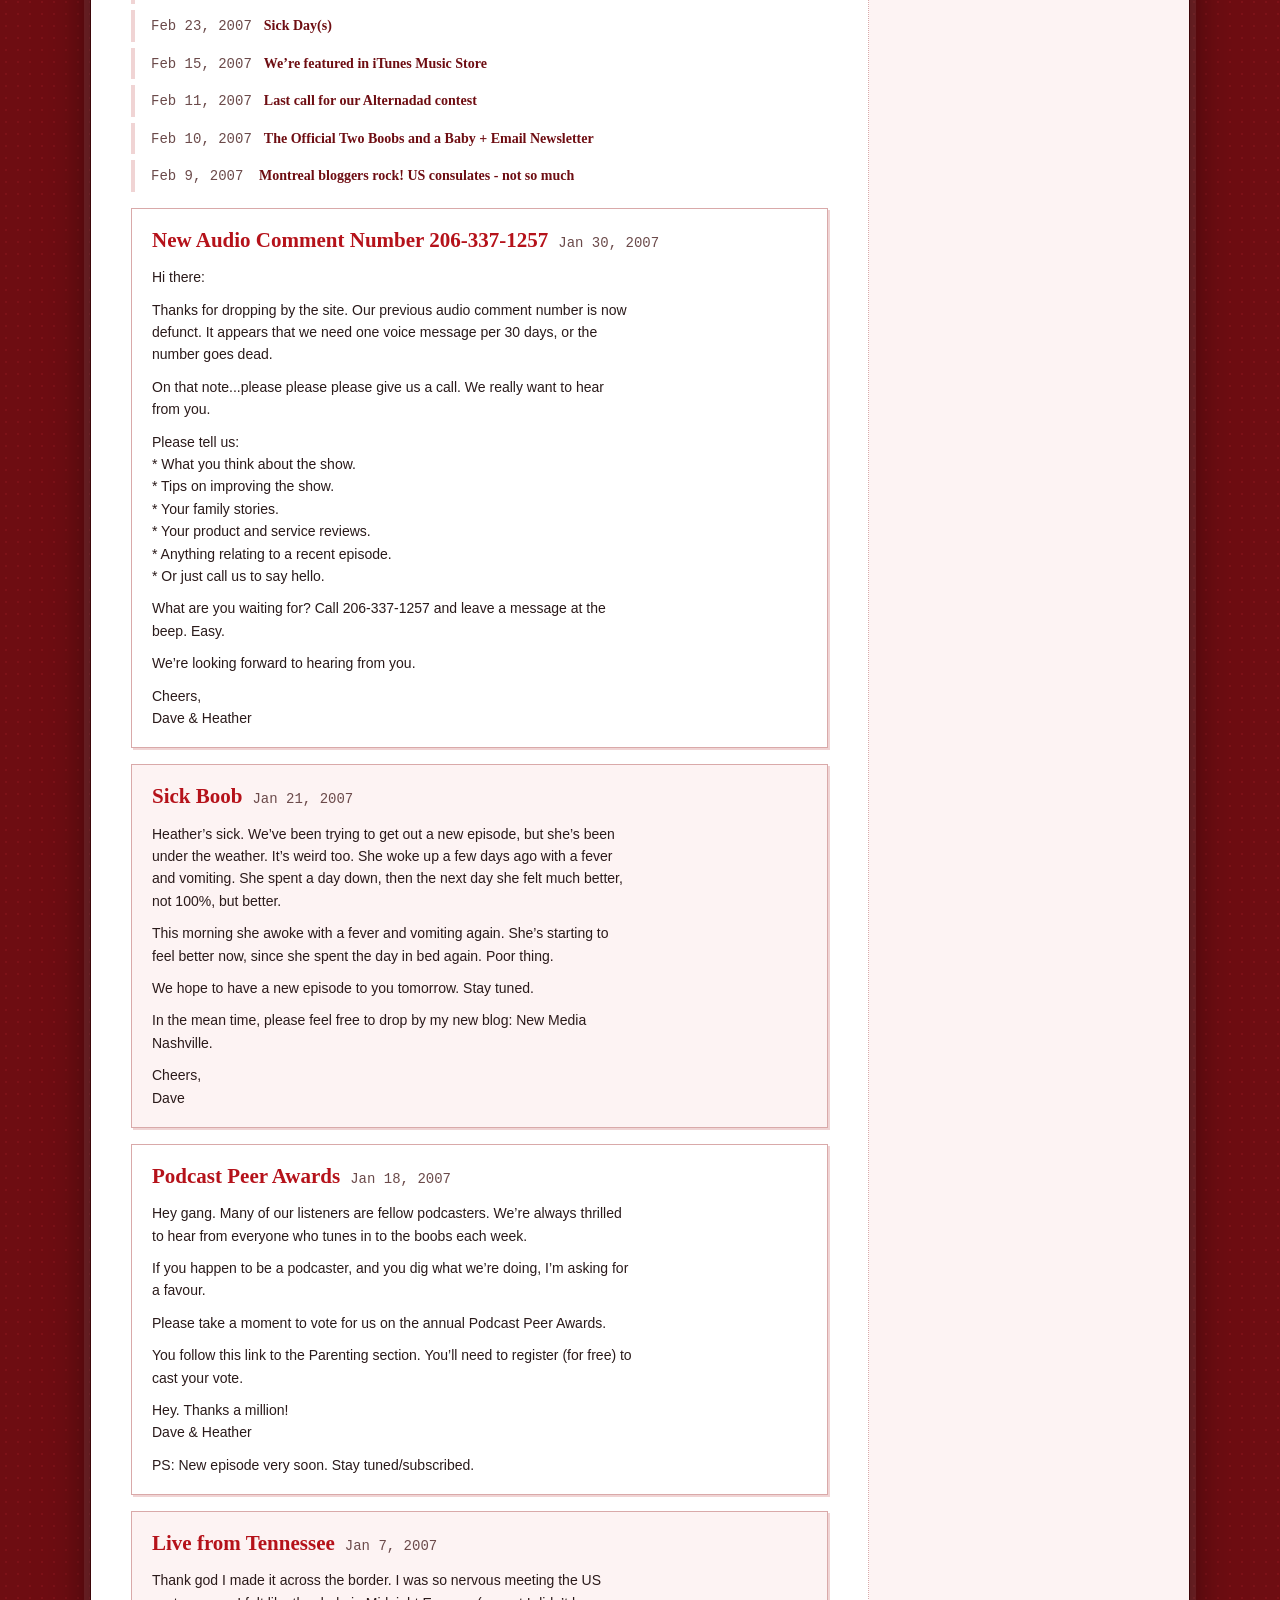
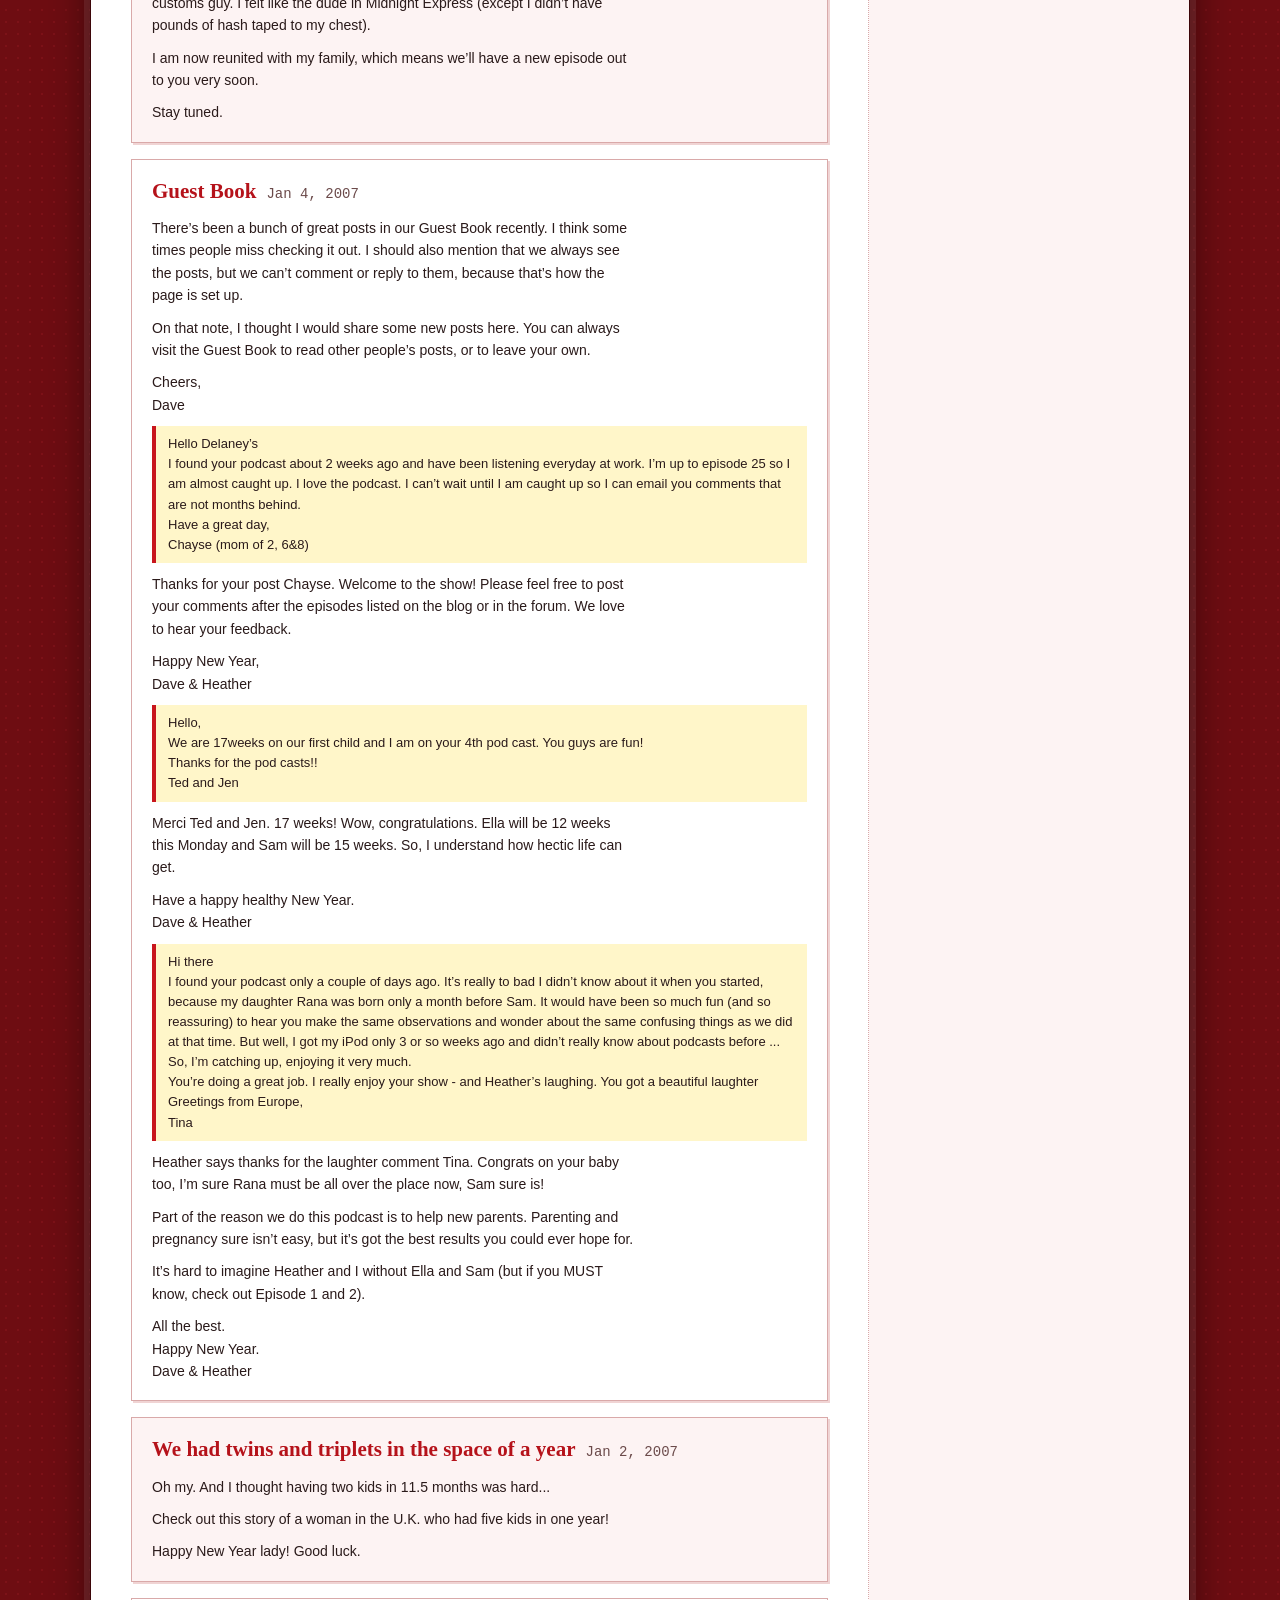
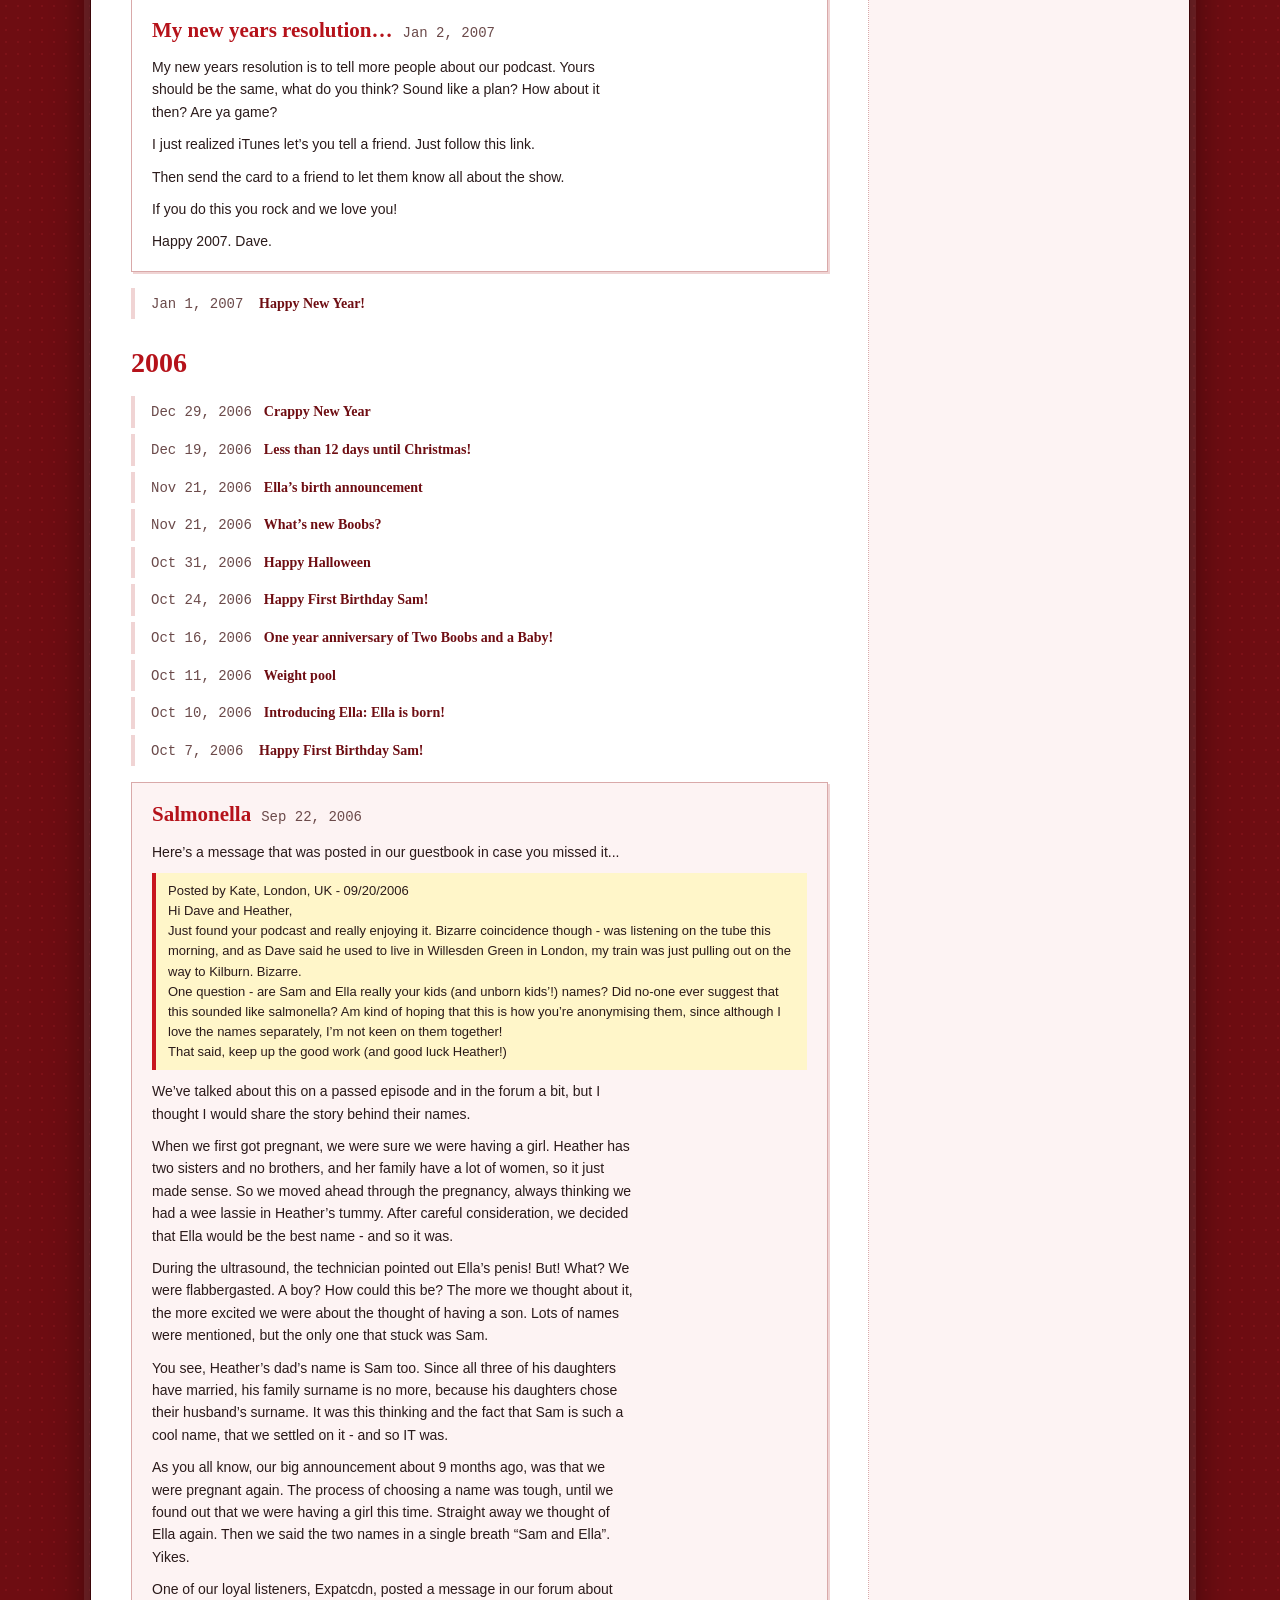
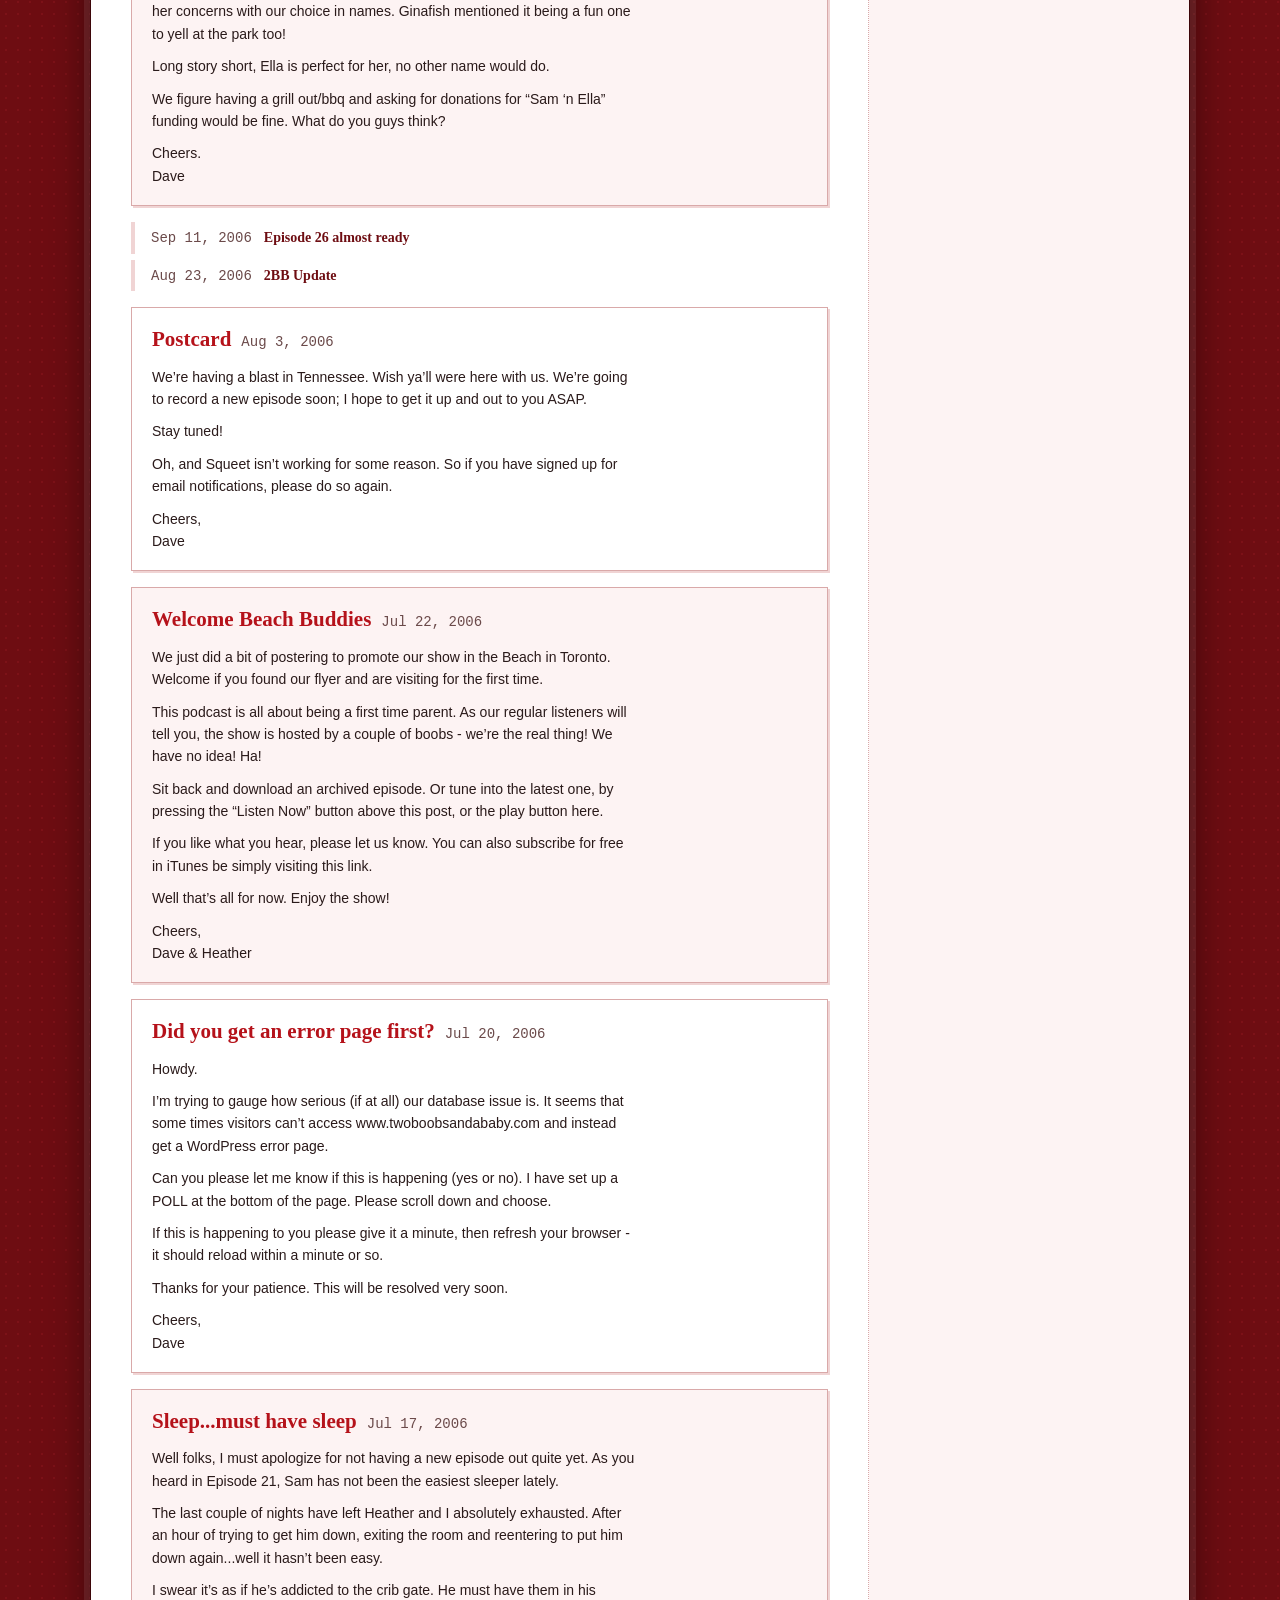
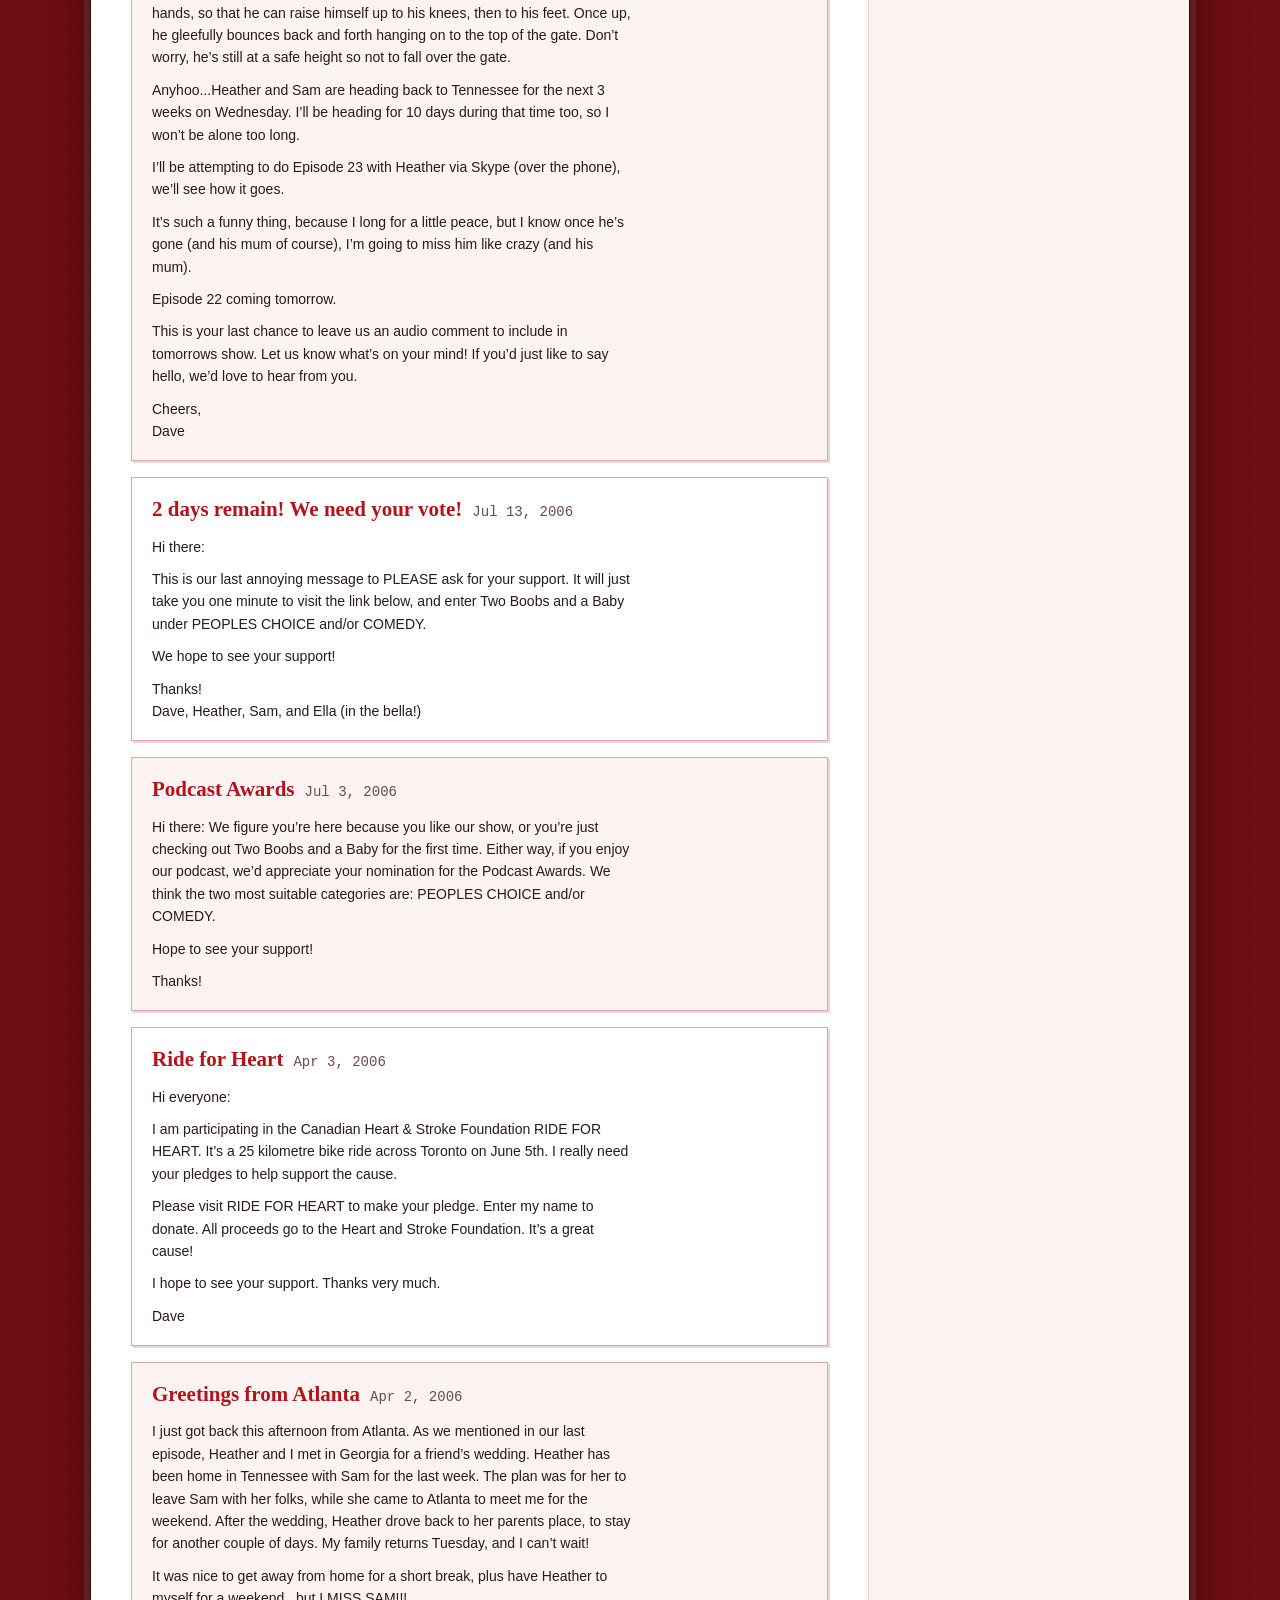
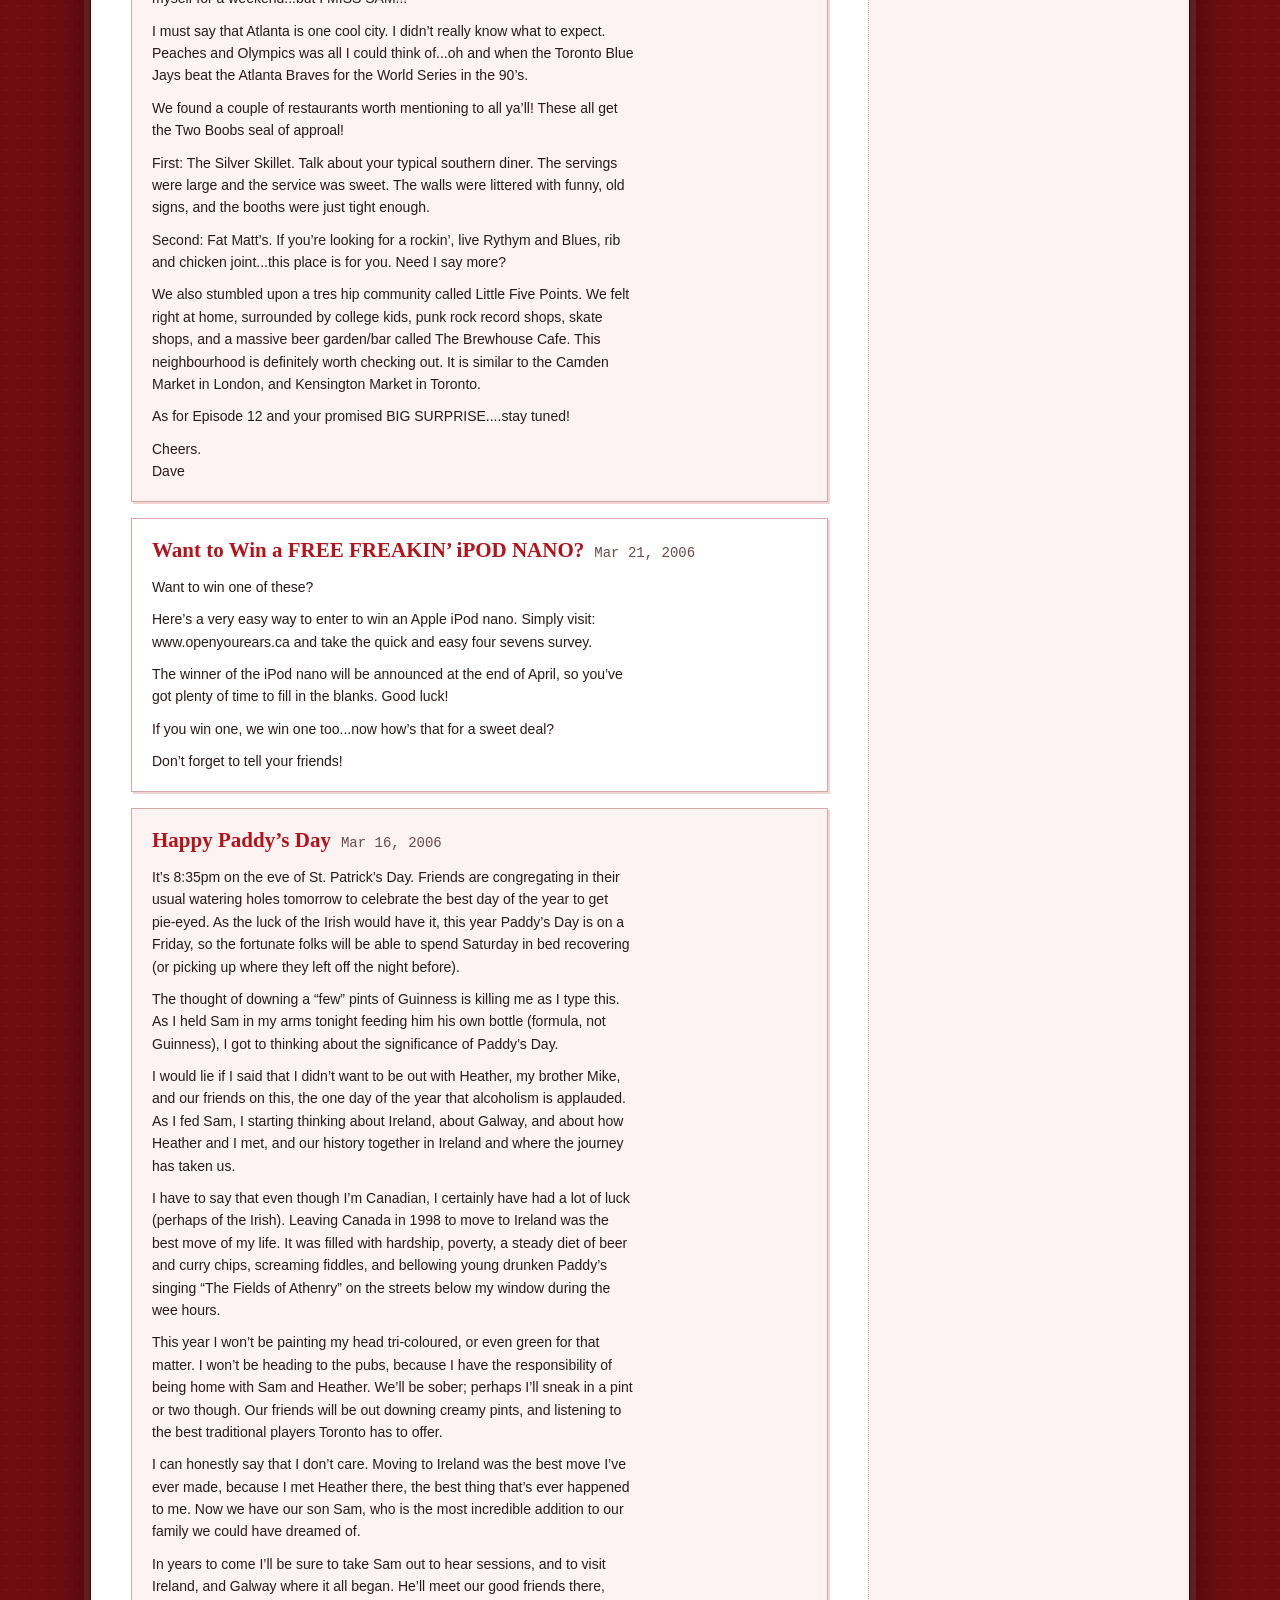
==== commit 3c031df3: "Caption the faded-in photo: Two Boobs Before Babies, Peggy's Cove Co-Authored-By: Claude Opus 5.5 <n" ====
--- a/blog.html
+++ b/blog.html
@@ -62,7 +62,7 @@
       <div class="album-flip" tabindex="0">
         <div class="album-flip-inner">
           <img class="album-art" src="assets/album-art.png" alt="Two Boobs and a Baby album art">
-          <img class="album-art album-back" src="assets/flip.jpg" alt="A couple relaxing in yellow Adirondack chairs">
+          <div class="album-back"><img class="album-art" src="assets/flip.jpg" alt="The two boobs, before babies, in yellow chairs at Peggy’s Cove, Nova Scotia"><div class="album-caption"><strong>Two Boobs Before Babies</strong><span>Peggy’s Cove, Nova Scotia</span></div></div>
         </div>
       </div>
       <div class="box">
--- a/styles.css
+++ b/styles.css
@@ -106,13 +106,17 @@
 
 /* Sidebar */
 aside { min-width: 0; padding: 28px 22px; background: #fdf3f3; display: flex; flex-direction: column; gap: 24px; }
-.album-flip { perspective: 900px; cursor: pointer; -webkit-box-reflect: below 2px linear-gradient(transparent 70%, rgba(255,255,255,.35)); margin-bottom: 32%; }
+.album-flip { cursor: pointer; -webkit-box-reflect: below 2px linear-gradient(transparent 70%, rgba(255,255,255,.35)); margin-bottom: 32%; }
 @supports not (-webkit-box-reflect: below) { .album-flip { margin-bottom: 0; } }
-.album-flip-inner { position: relative; aspect-ratio: 1; transform-style: preserve-3d; transition: transform .6s; }
-.album-flip:hover .album-flip-inner, .album-flip:focus .album-flip-inner { transform: rotateY(180deg); }
-.album-art { position: absolute; inset: 0; width: 100%; height: 100%; object-fit: cover; display: block; border: 1px solid #6e0d12; backface-visibility: hidden; -webkit-backface-visibility: hidden; }
-.album-back { transform: rotateY(180deg); }
-@media (prefers-reduced-motion: reduce) { .album-flip-inner { transition: none; } }
+.album-flip-inner { position: relative; aspect-ratio: 1; }
+.album-art { position: absolute; inset: 0; width: 100%; height: 100%; object-fit: cover; display: block; border: 1px solid #6e0d12; }
+.album-flip-inner { container-type: inline-size; }
+.album-back { position: absolute; inset: 0; opacity: 0; transition: opacity 1.5s ease; }
+.album-caption { position: absolute; left: 1px; right: 1px; bottom: 1px; min-height: 13%; padding: 1.4cqw 2cqw 1.6cqw; background: #fee98e; display: flex; flex-direction: column; align-items: center; justify-content: center; gap: 1px; text-align: center; color: #6e0d12; }
+.album-caption strong { font: bold 15px/1.1 Georgia, "Times New Roman", serif; font-size: 5.4cqw; color: #b5121a; }
+.album-caption span { font: 9px/1.2 Verdana, Geneva, Tahoma, sans-serif; font-size: 3.4cqw; }
+.album-flip:hover .album-back, .album-flip:focus .album-back { opacity: 1; }
+@media (prefers-reduced-motion: reduce) { .album-back { transition: none; } }
 .box { display: flex; flex-direction: column; border: 1px solid #d9a9a9; background: #fff; }
 .box-head { background: linear-gradient(#c8161d, #a90f15); color: #fff; font: bold 12px Verdana, sans-serif; padding: 6px 10px; text-transform: uppercase; letter-spacing: .04em; }
 .box a { display: flex; flex-direction: column; gap: 3px; padding: 10px 12px; border-bottom: 1px dotted #d9a9a9; text-decoration: none; }
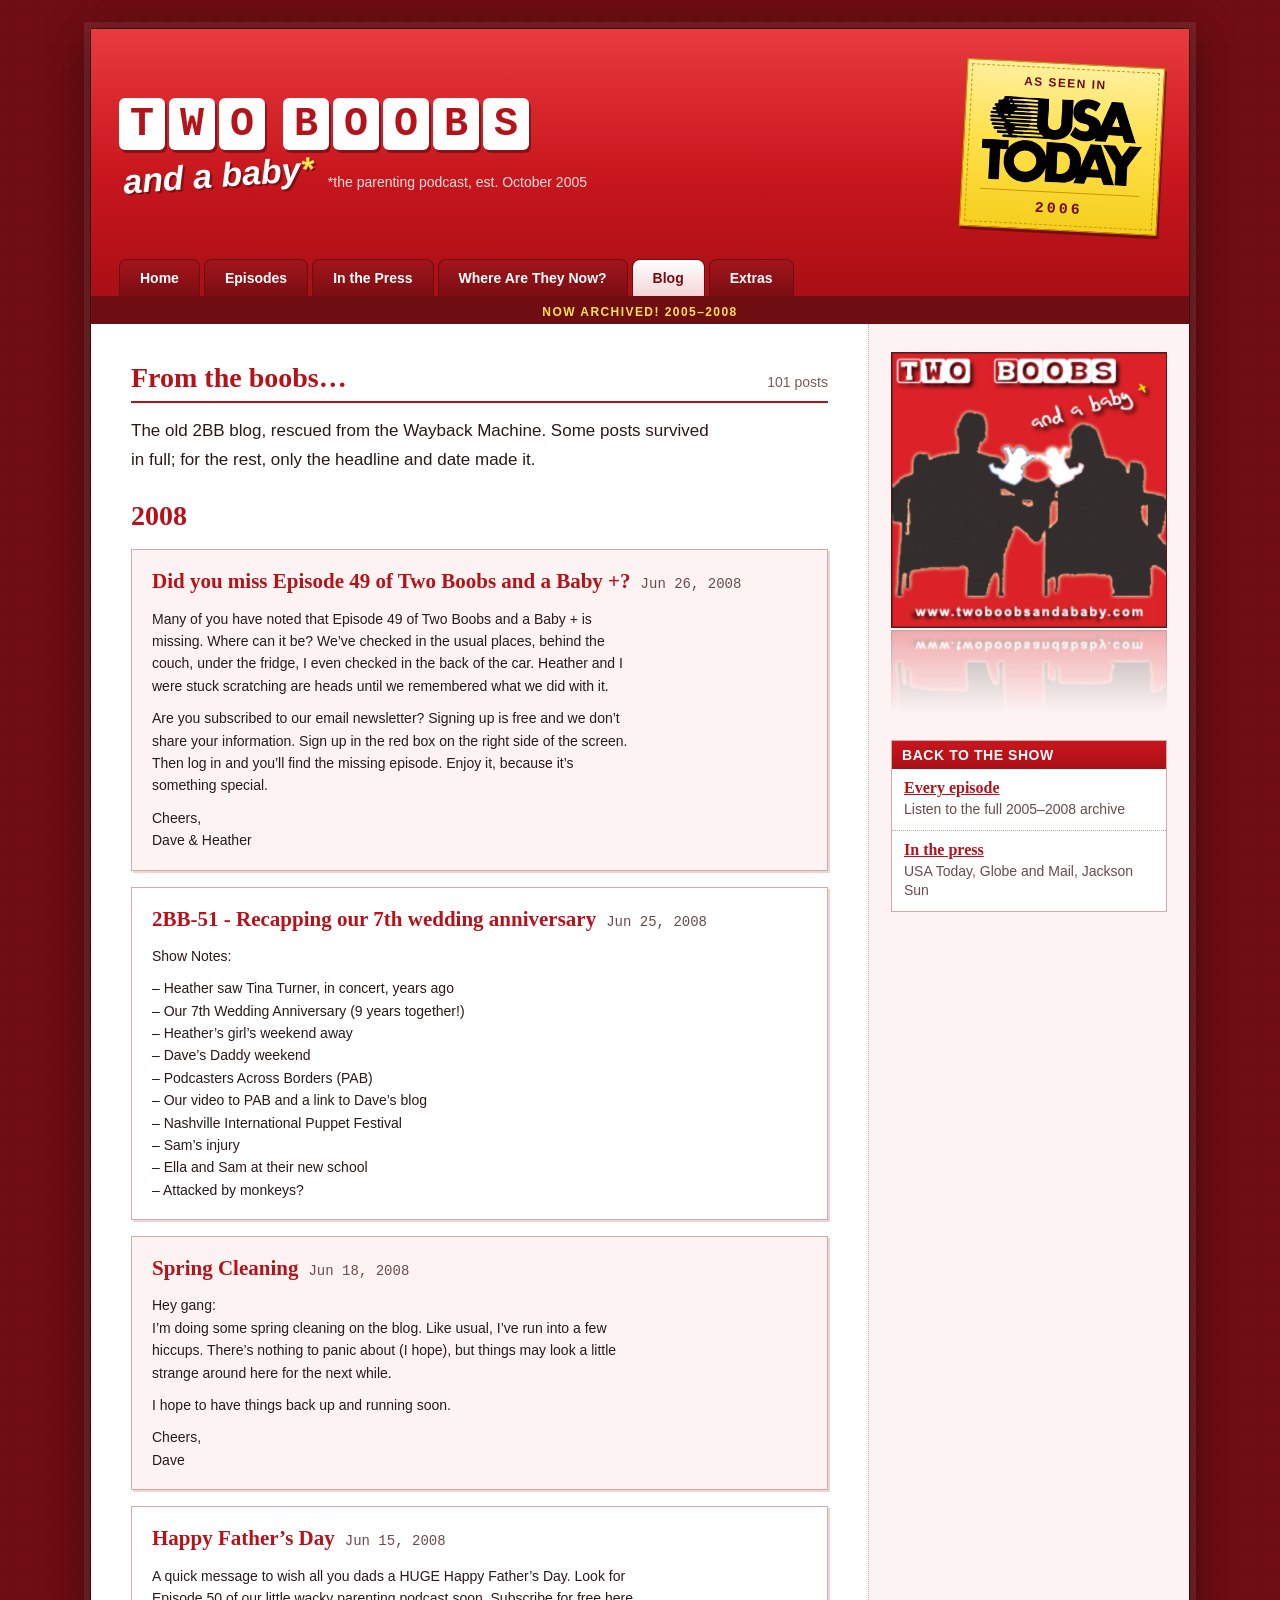
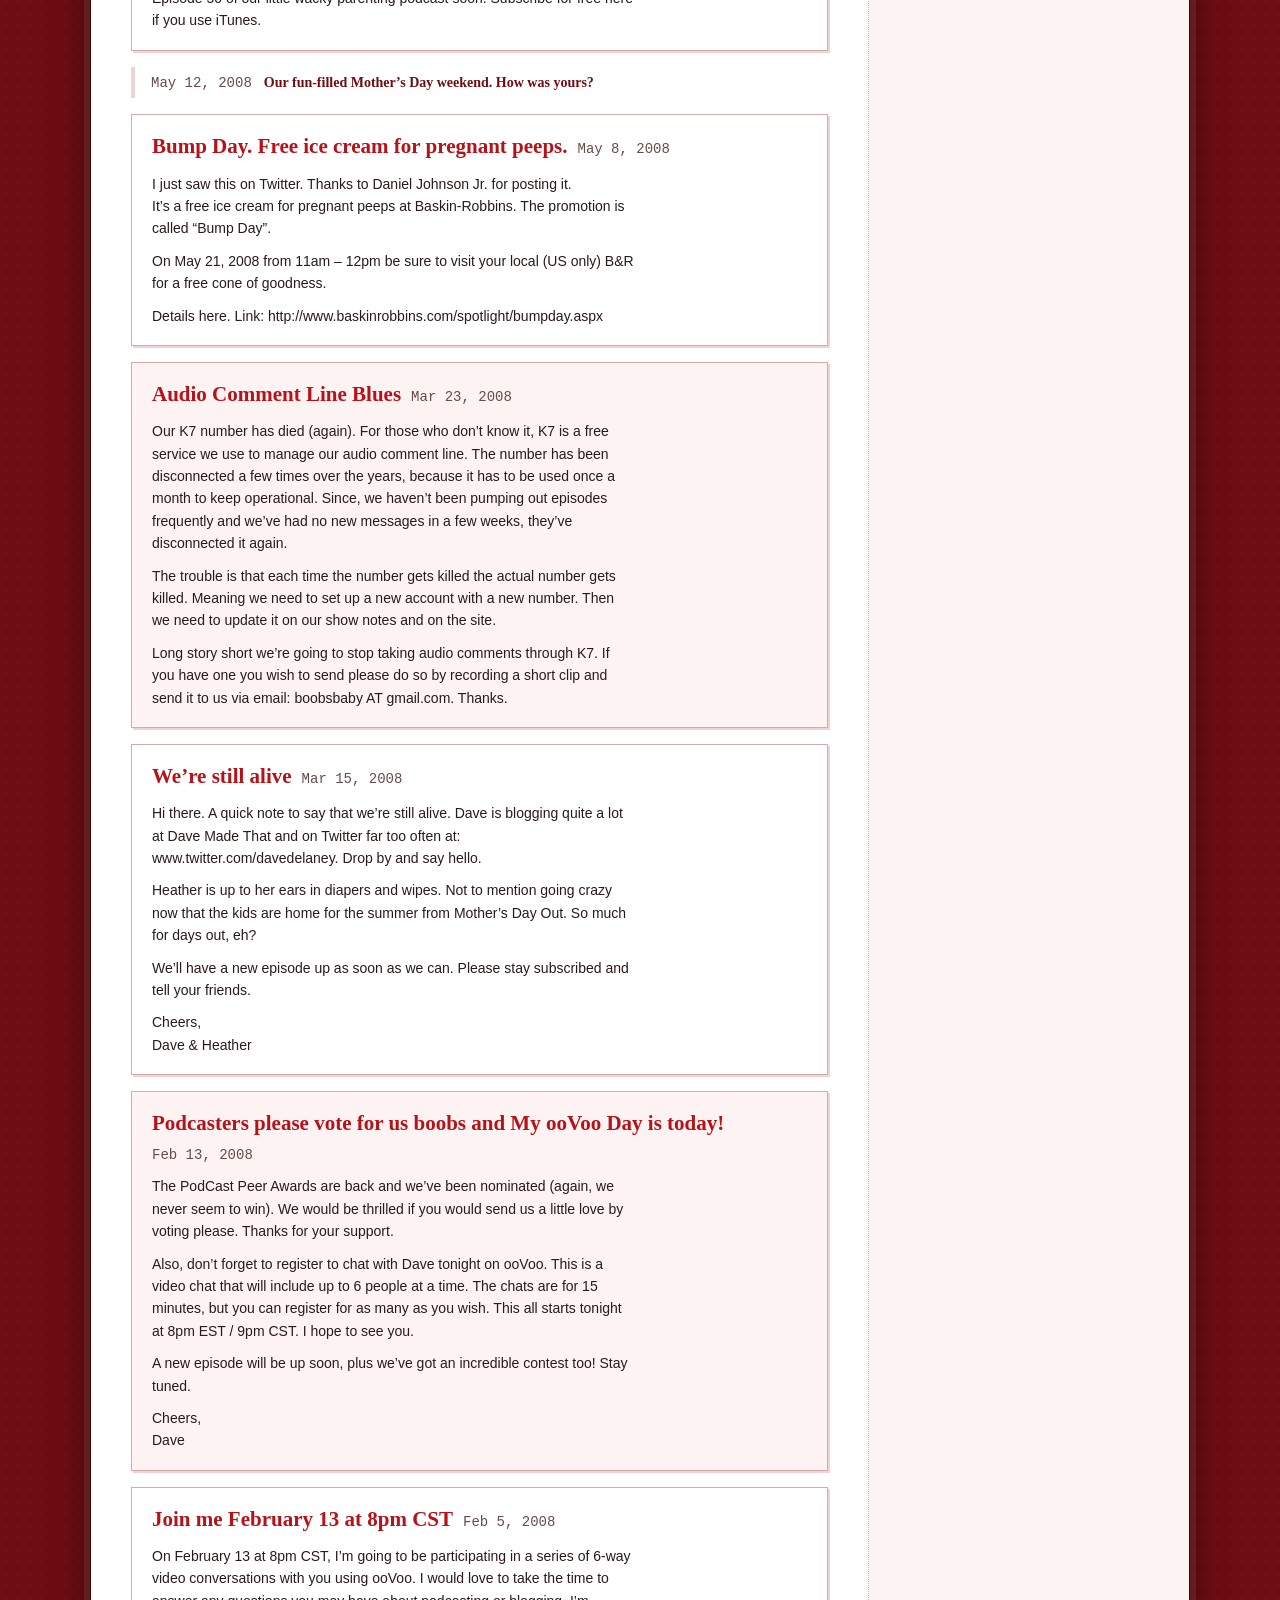
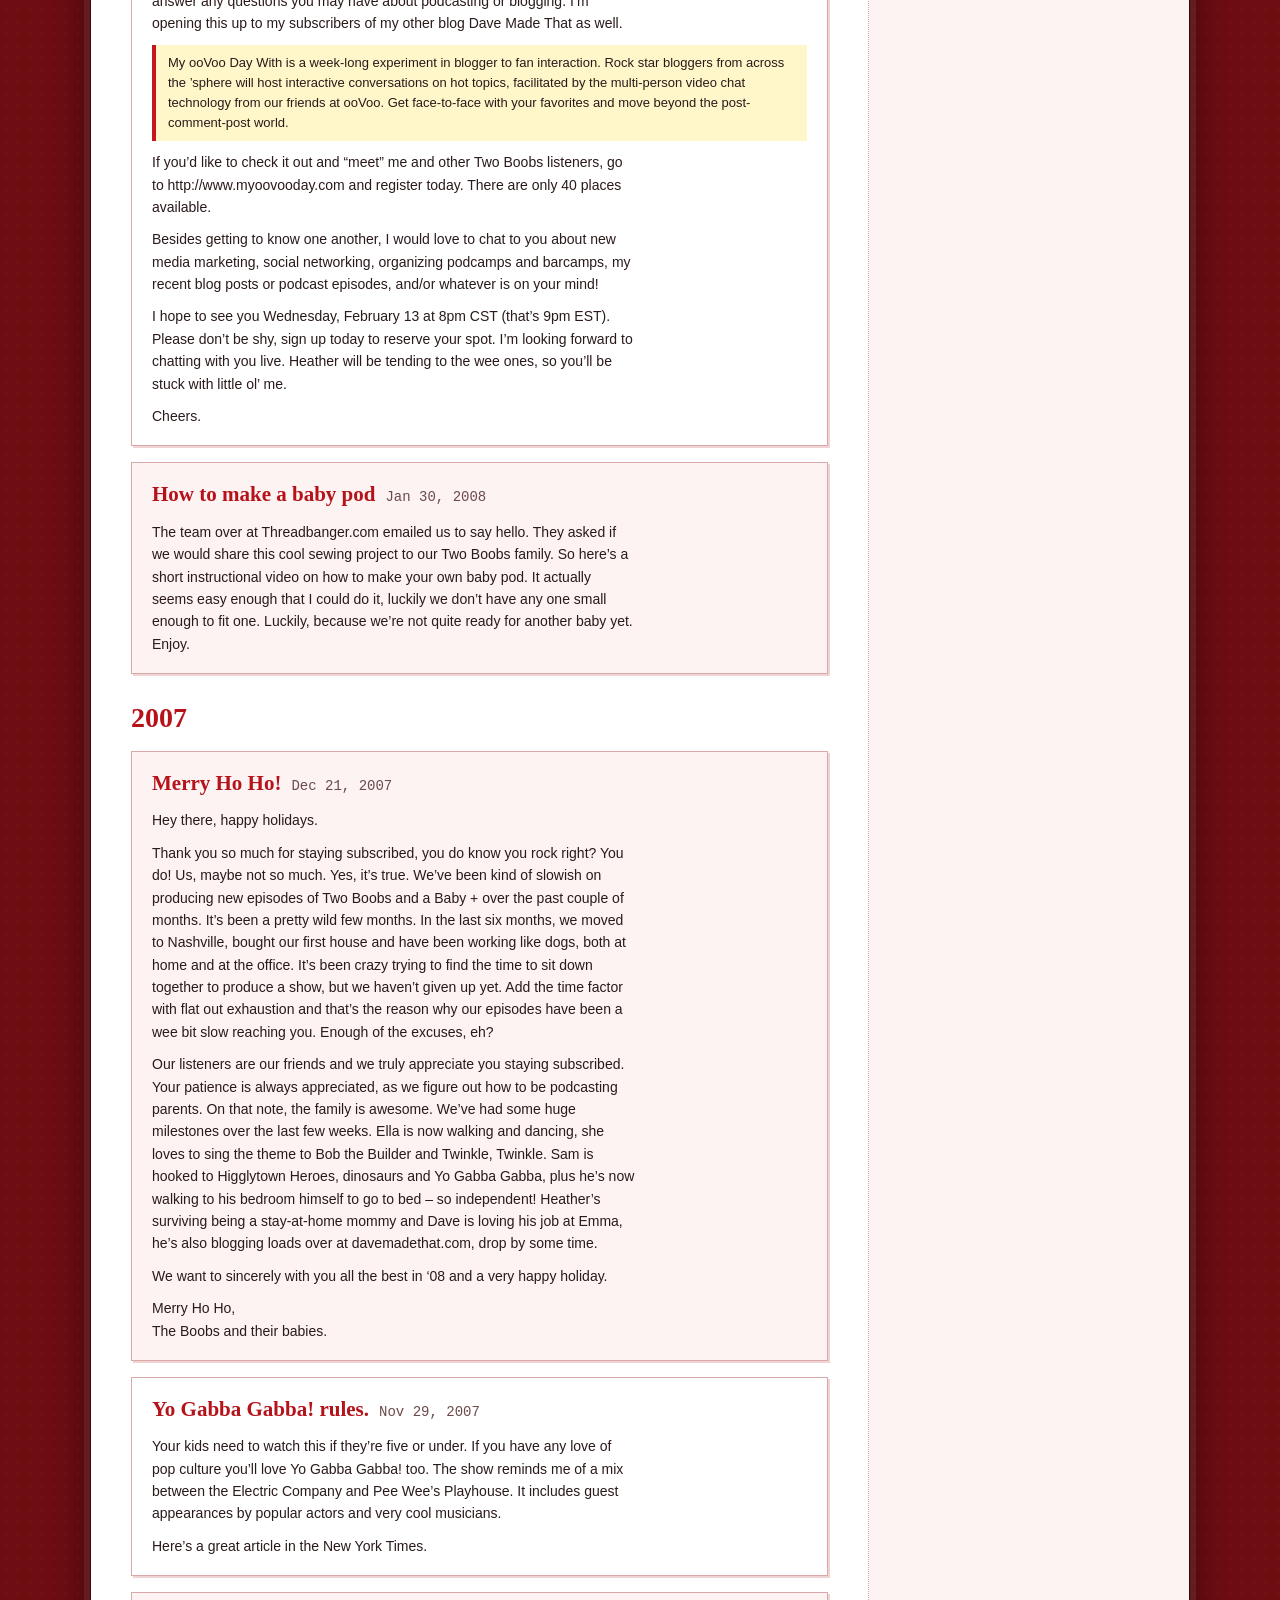
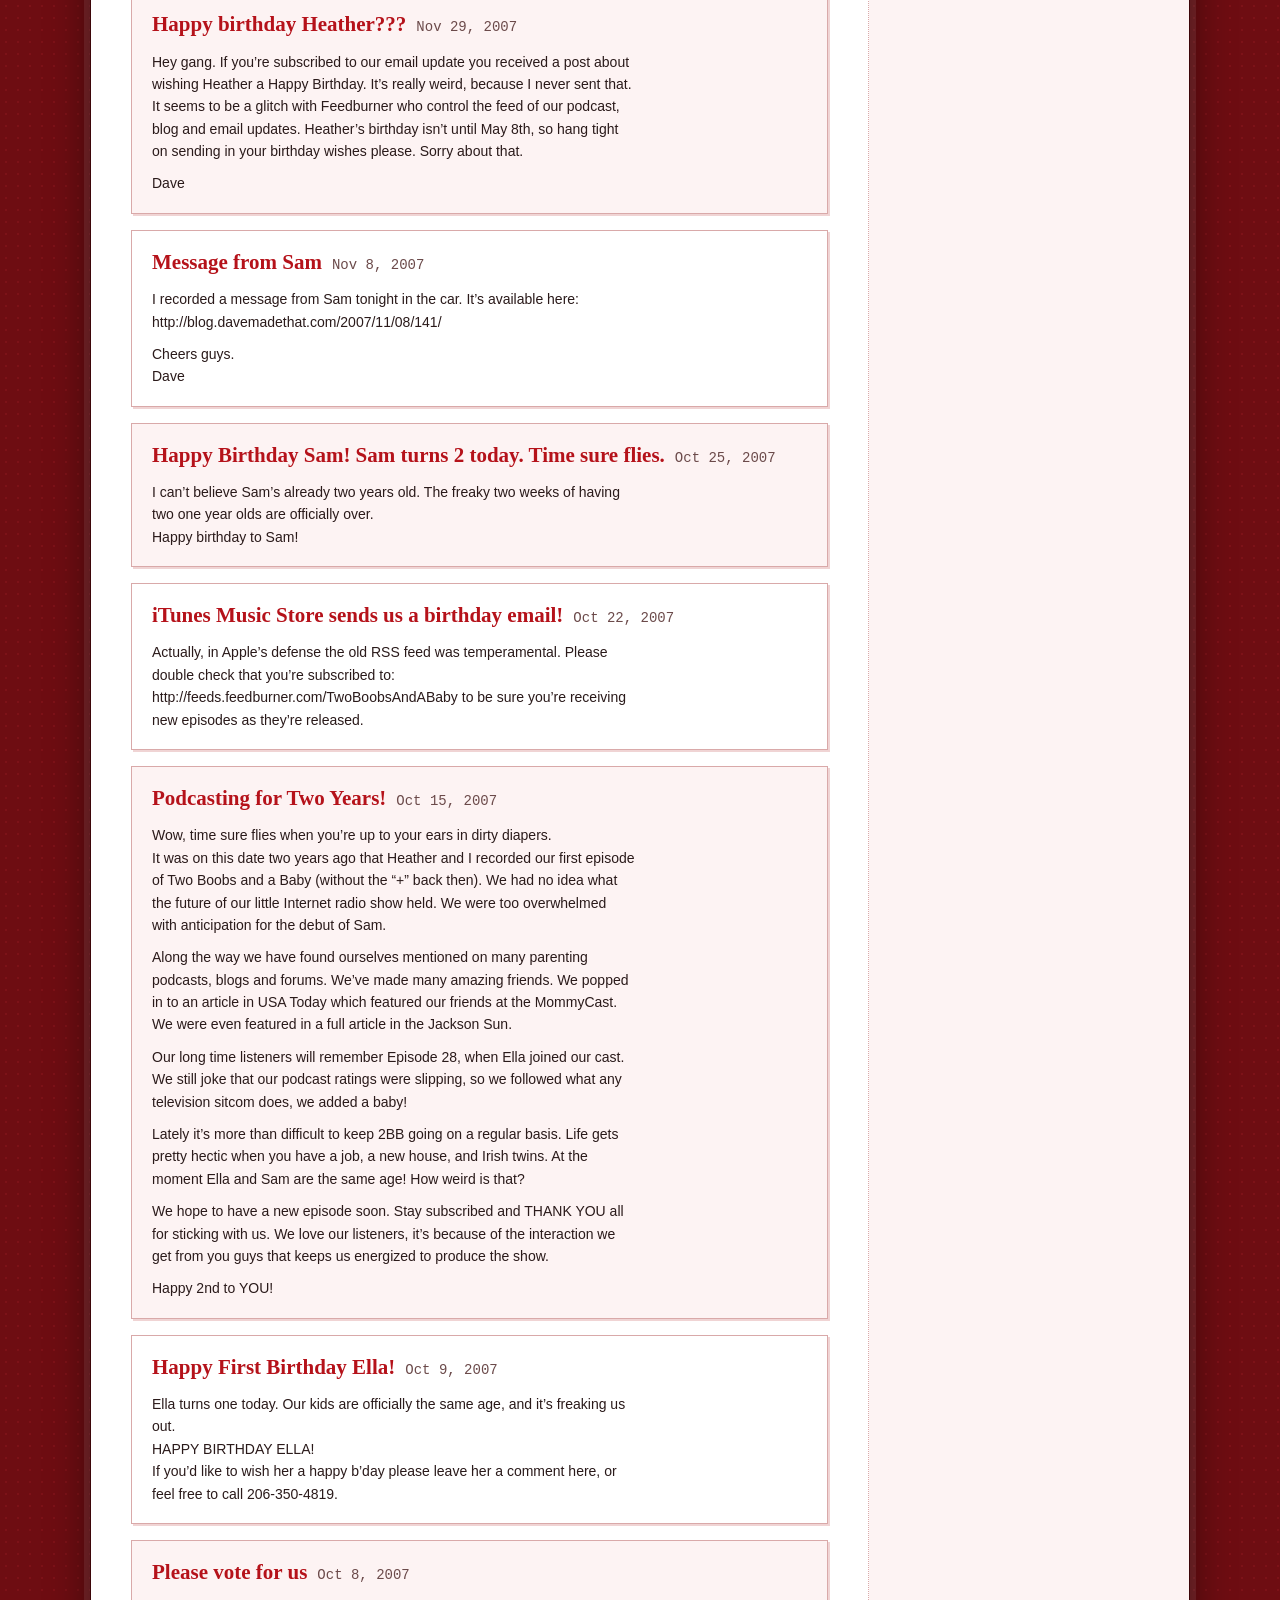
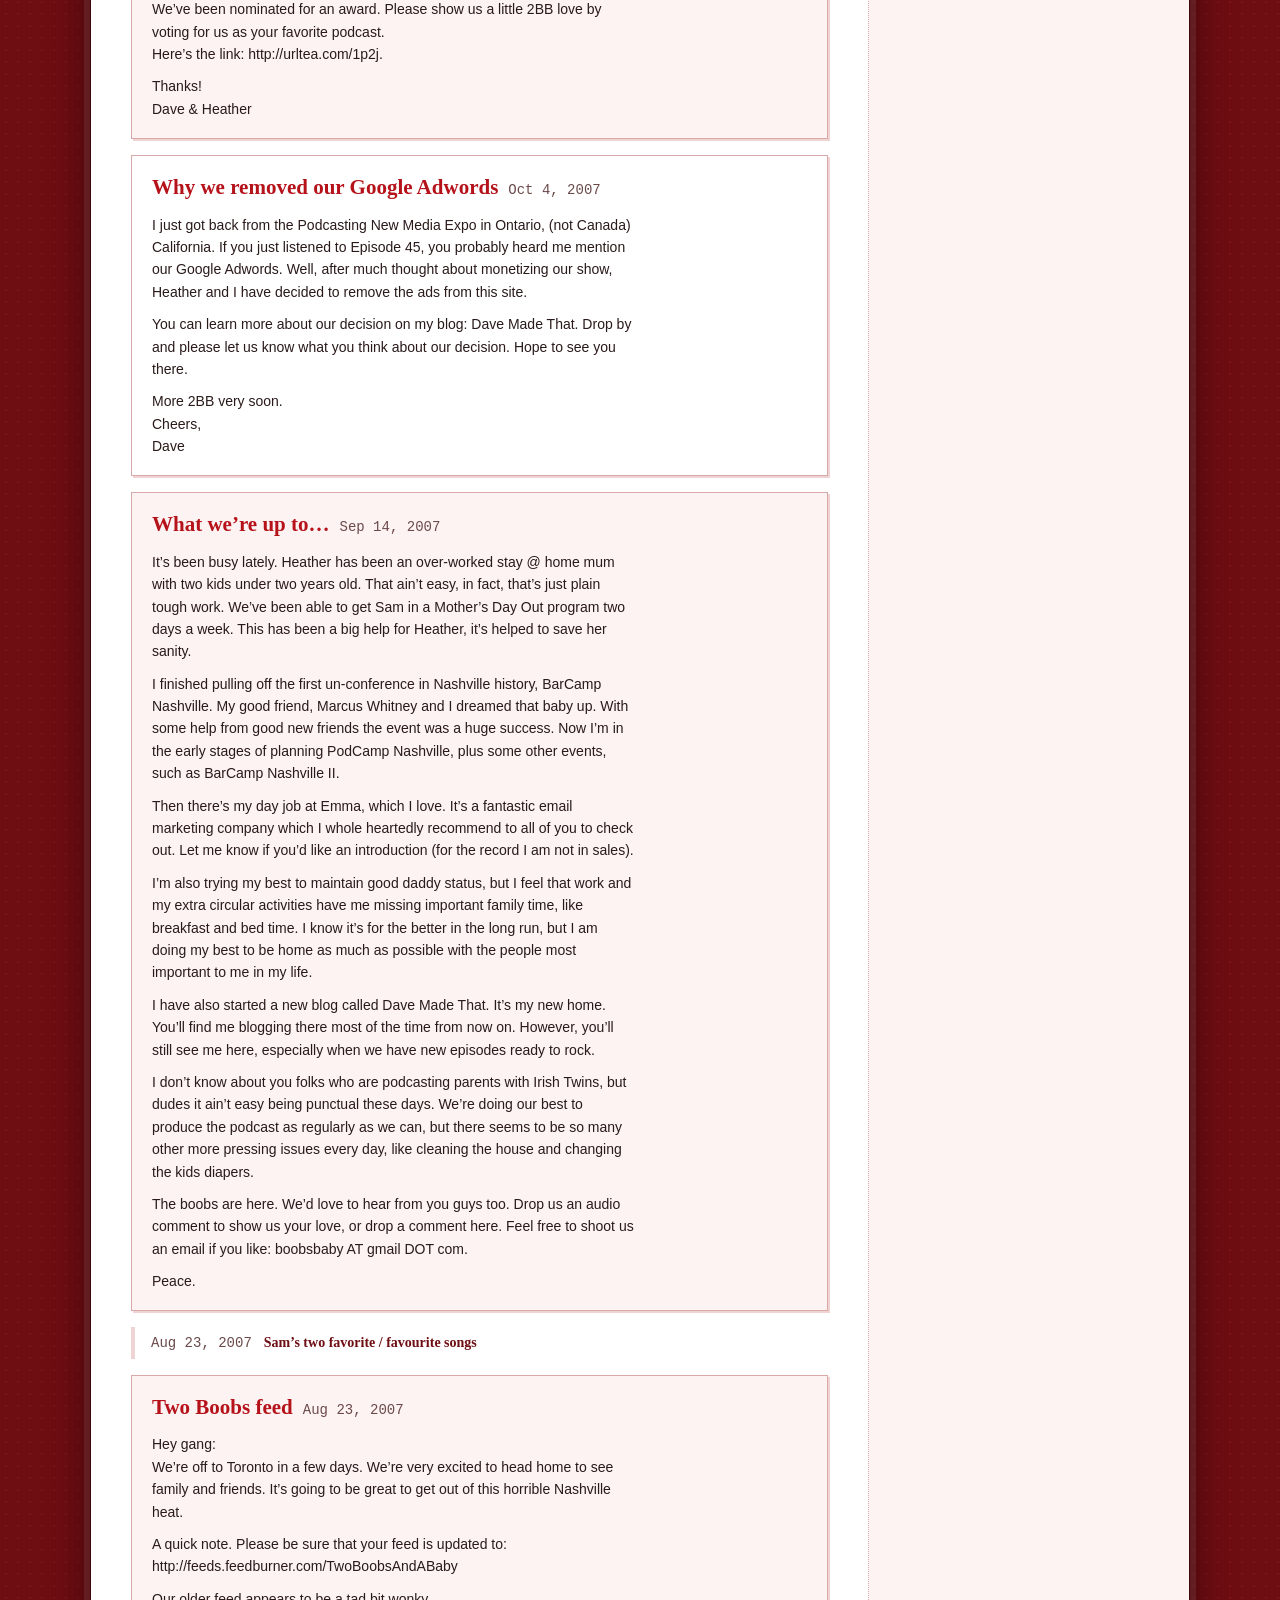
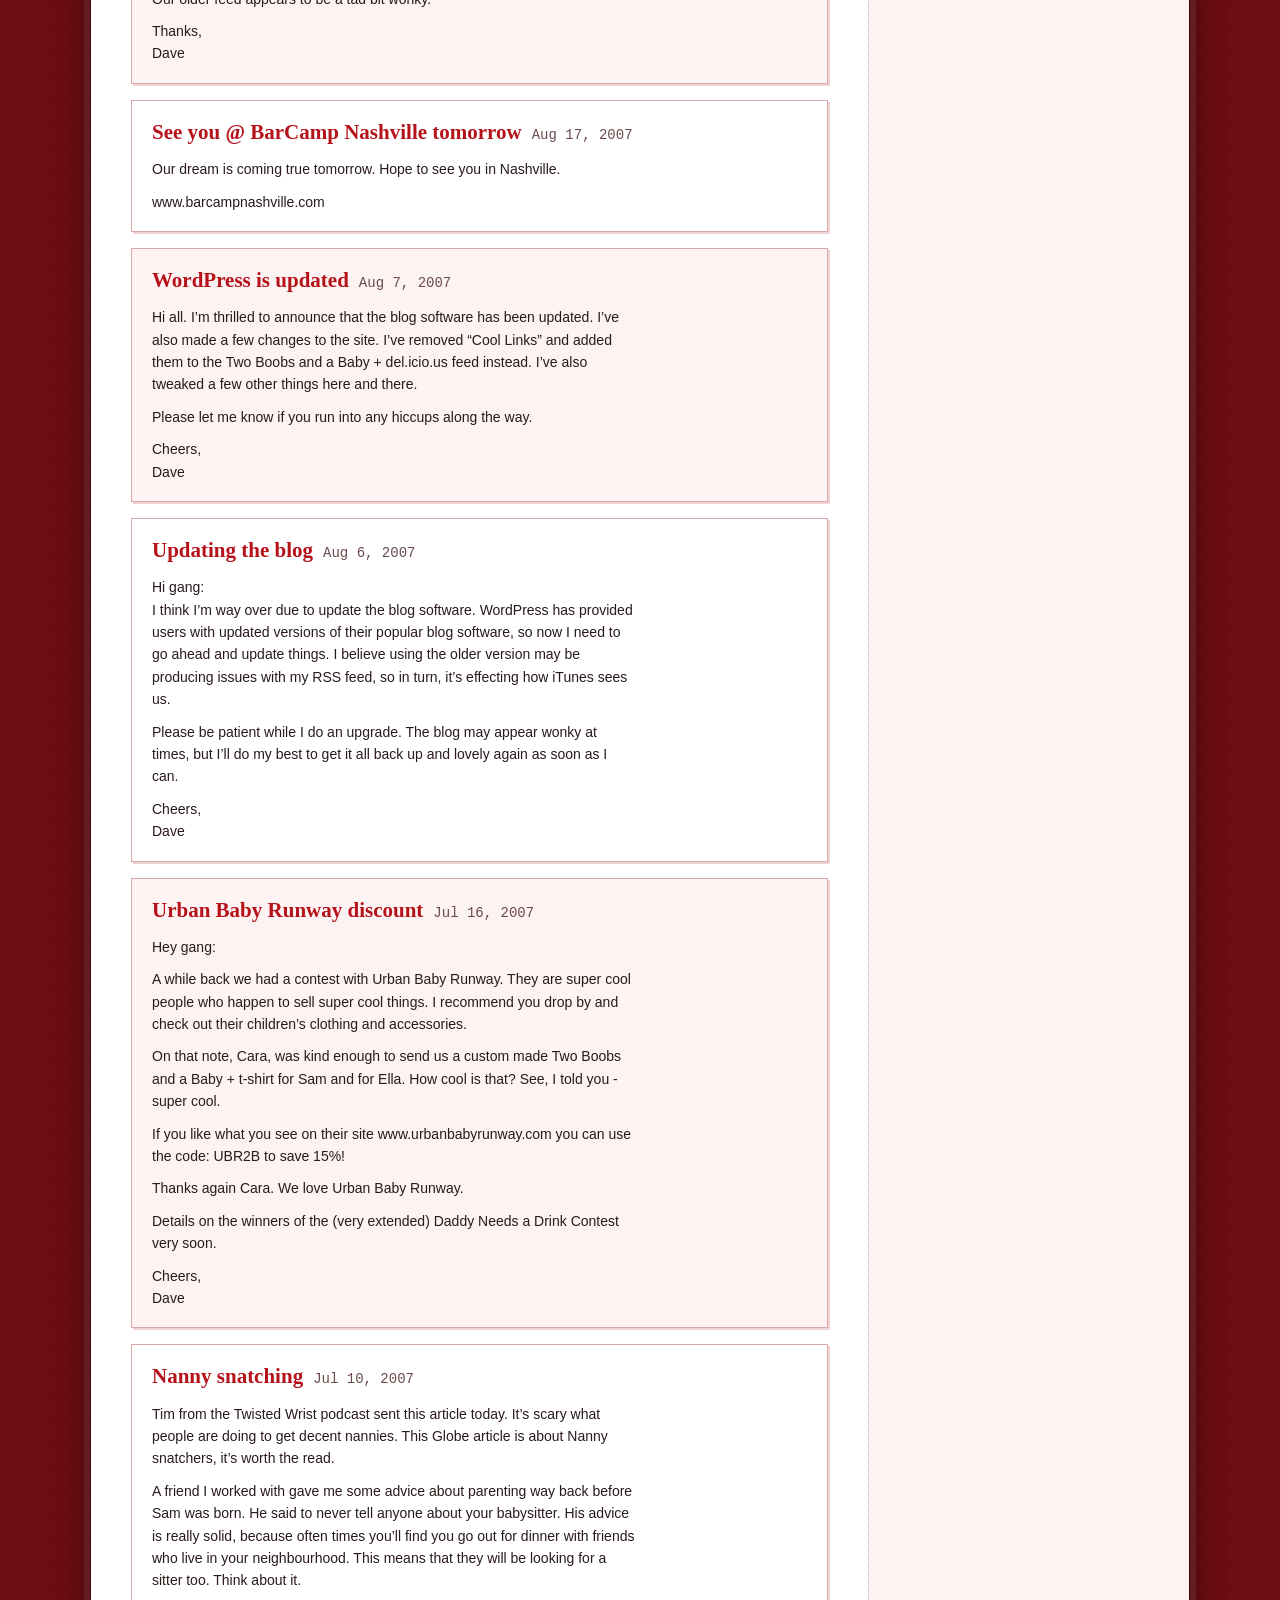
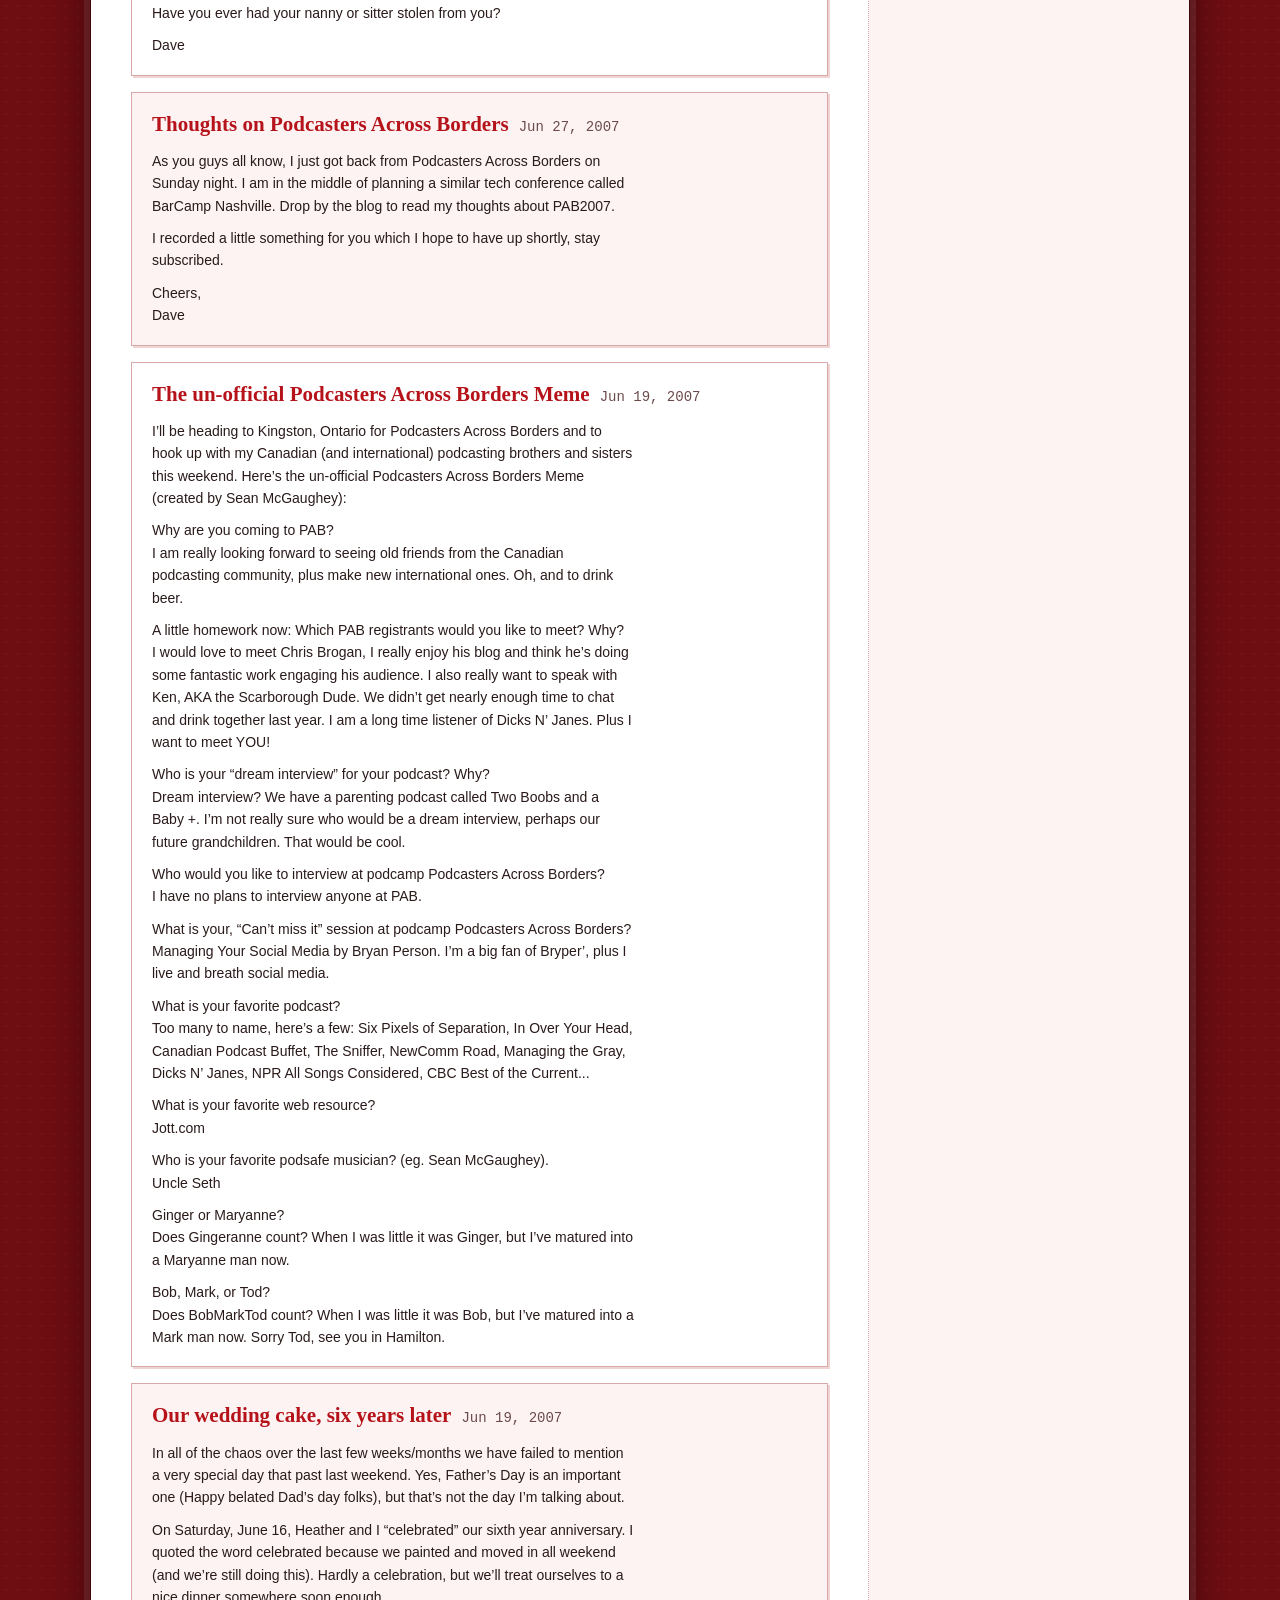
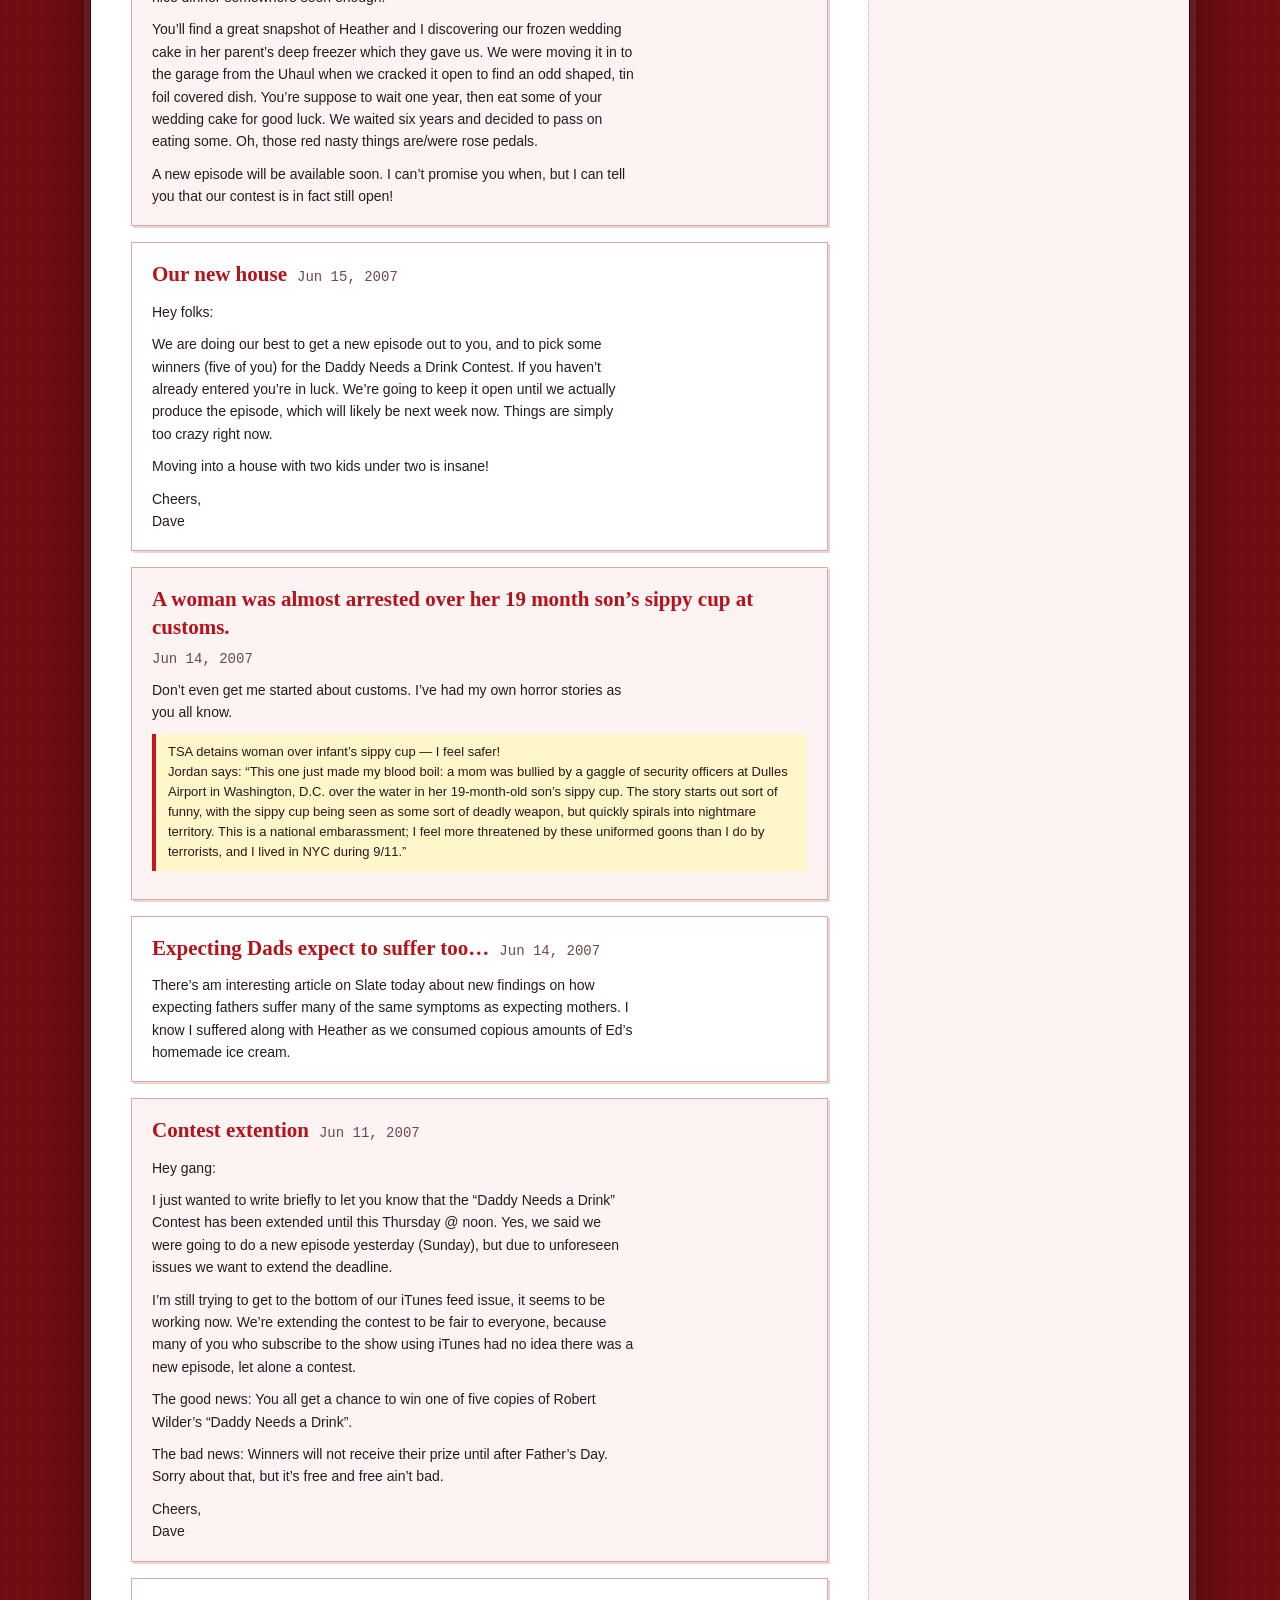
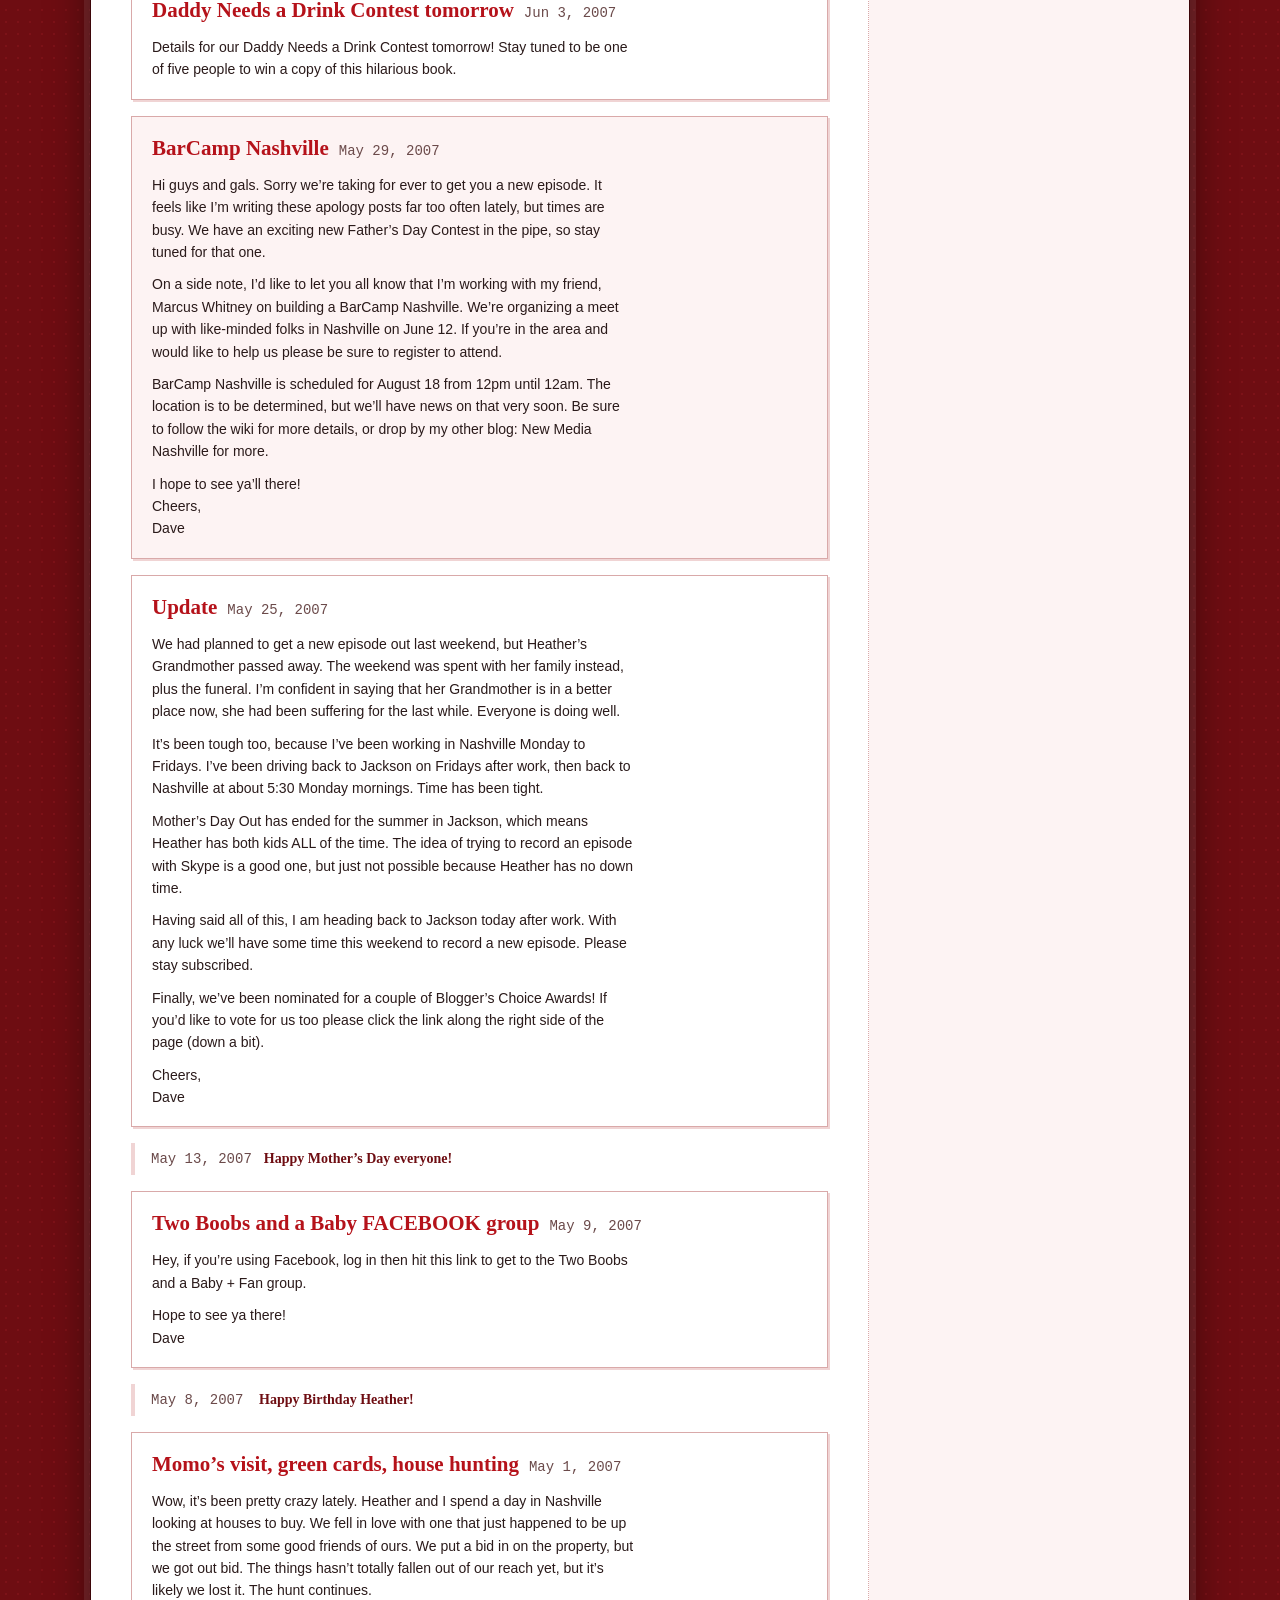
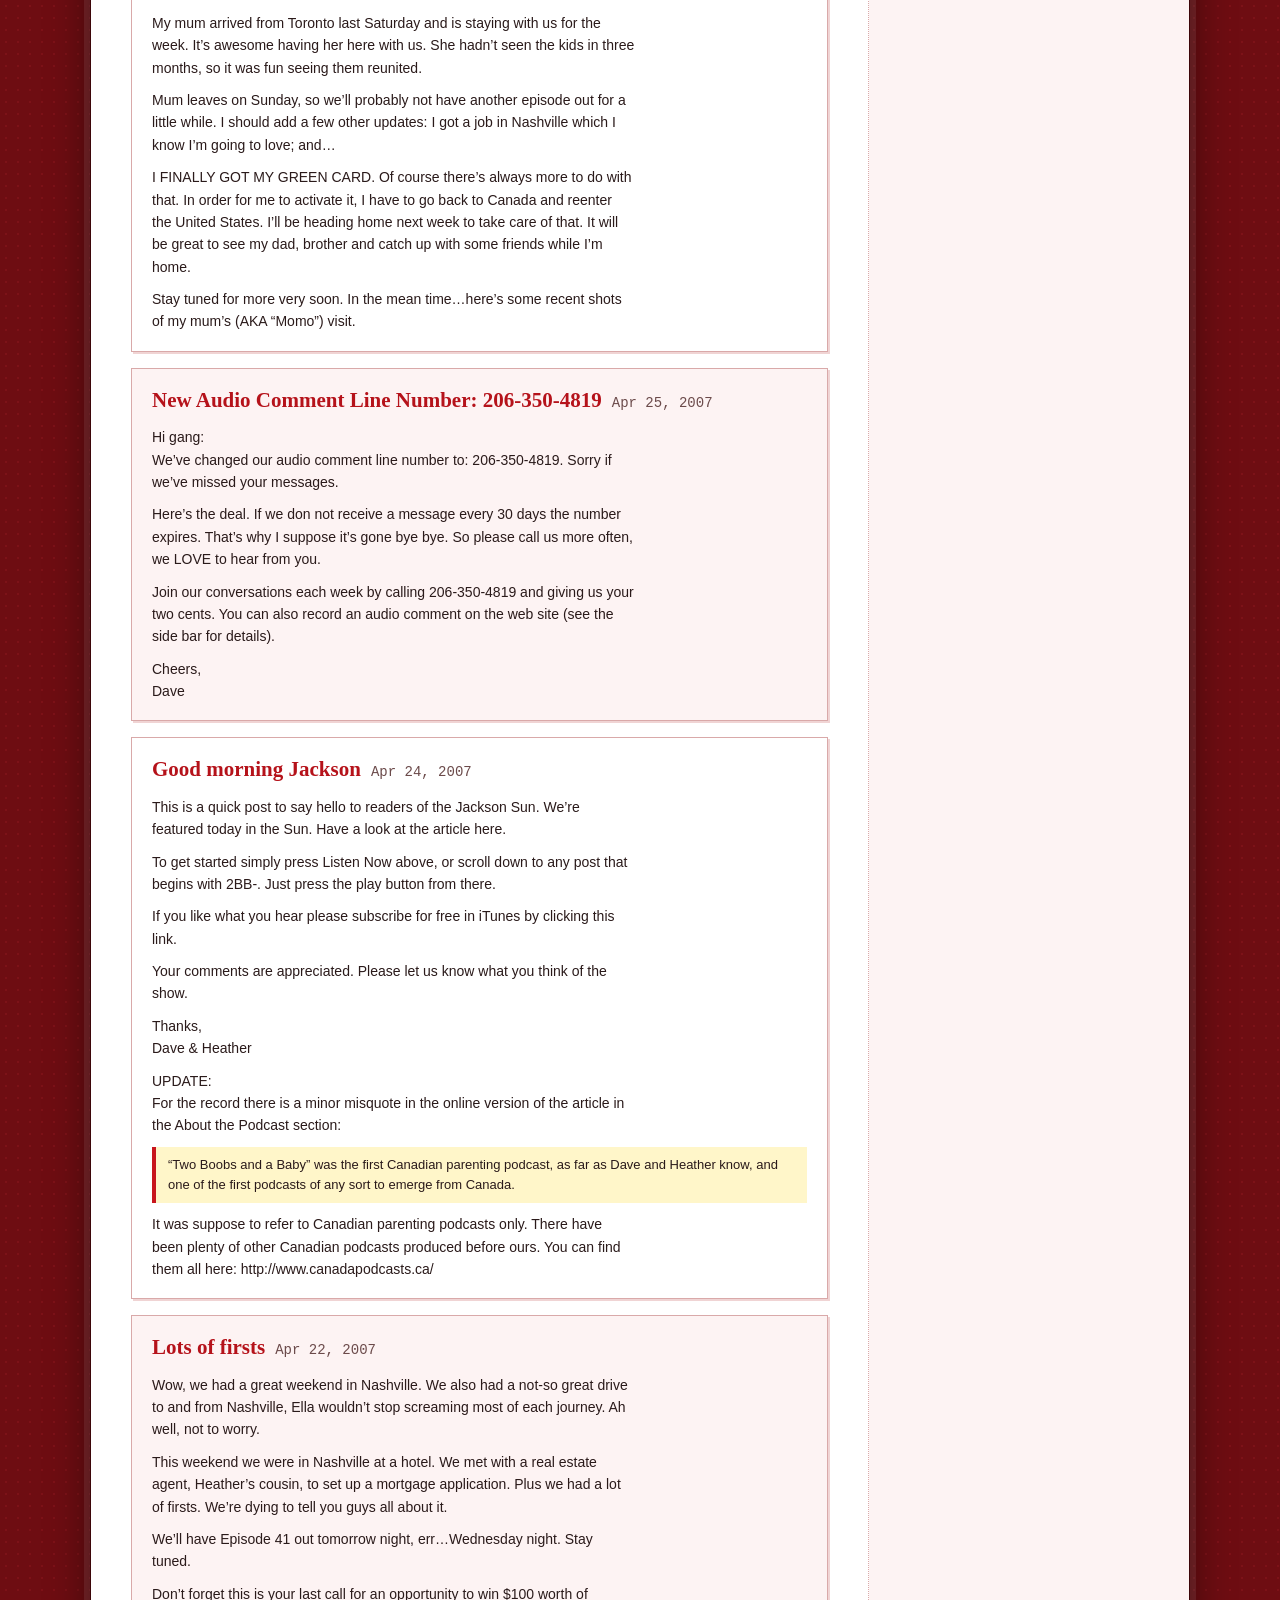
==== commit ce1d1502: "Match the Blog and Extras footers to the home page Adds the 'In Memory of Bob Goyetche' line to both" ====
--- a/blog.html
+++ b/blog.html
@@ -74,7 +74,9 @@
   </div>
 
   <footer>
-    <span>© 2005–2008 Two Boobs and a Baby · Heather &amp; Dave Delaney</span>
+    <span>In Memory of <a href="https://davedelaney.me/blog/consider-vulnerability-rip-bob-goyetche" target="_blank" style="color: white;">Bob Goyetche</a></span>
+<br>
+    <span>© 2005–2008 Two Boobs and a Baby · Heather &amp; Dave Delaney · </span>
     <span>Contact us <a href="mailto:boobsbaby@gmail.com" style="color:#fff">boobsbaby@gmail.com</a></span>
   </footer>
 </div>
